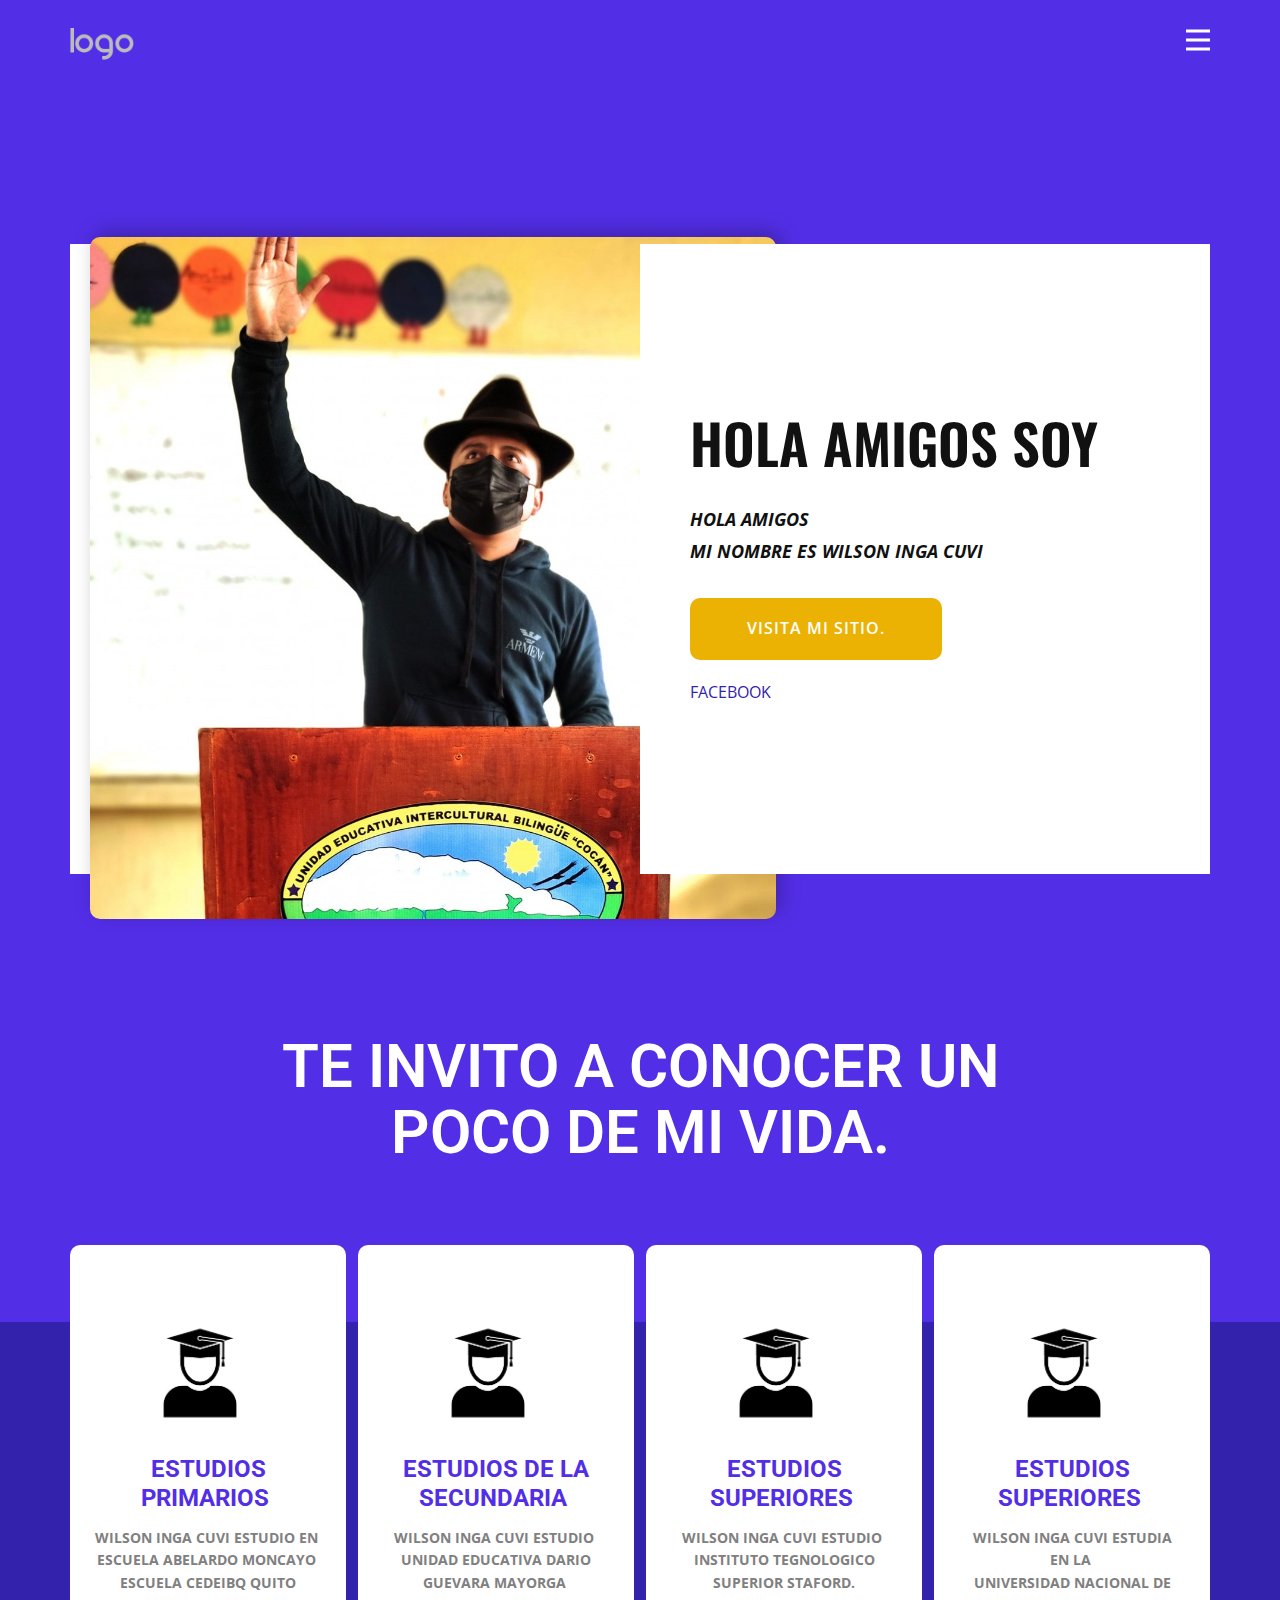
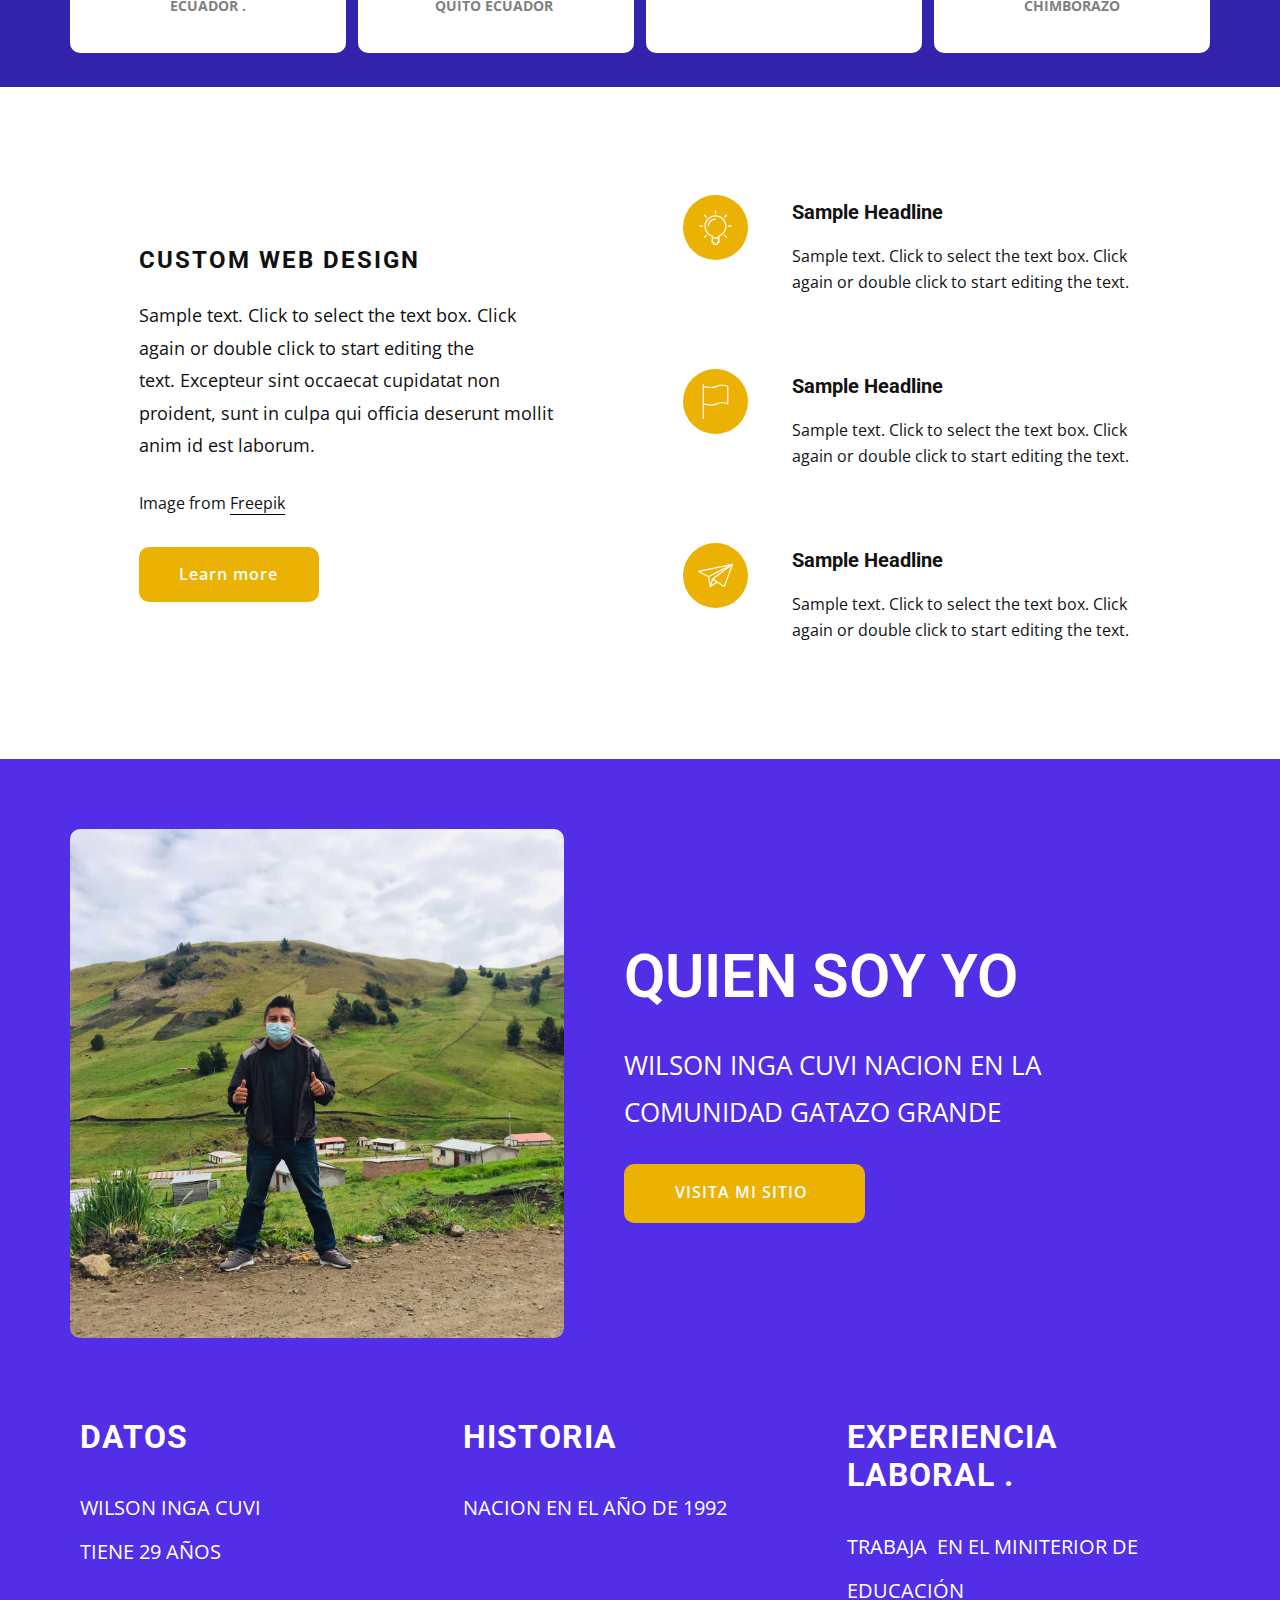
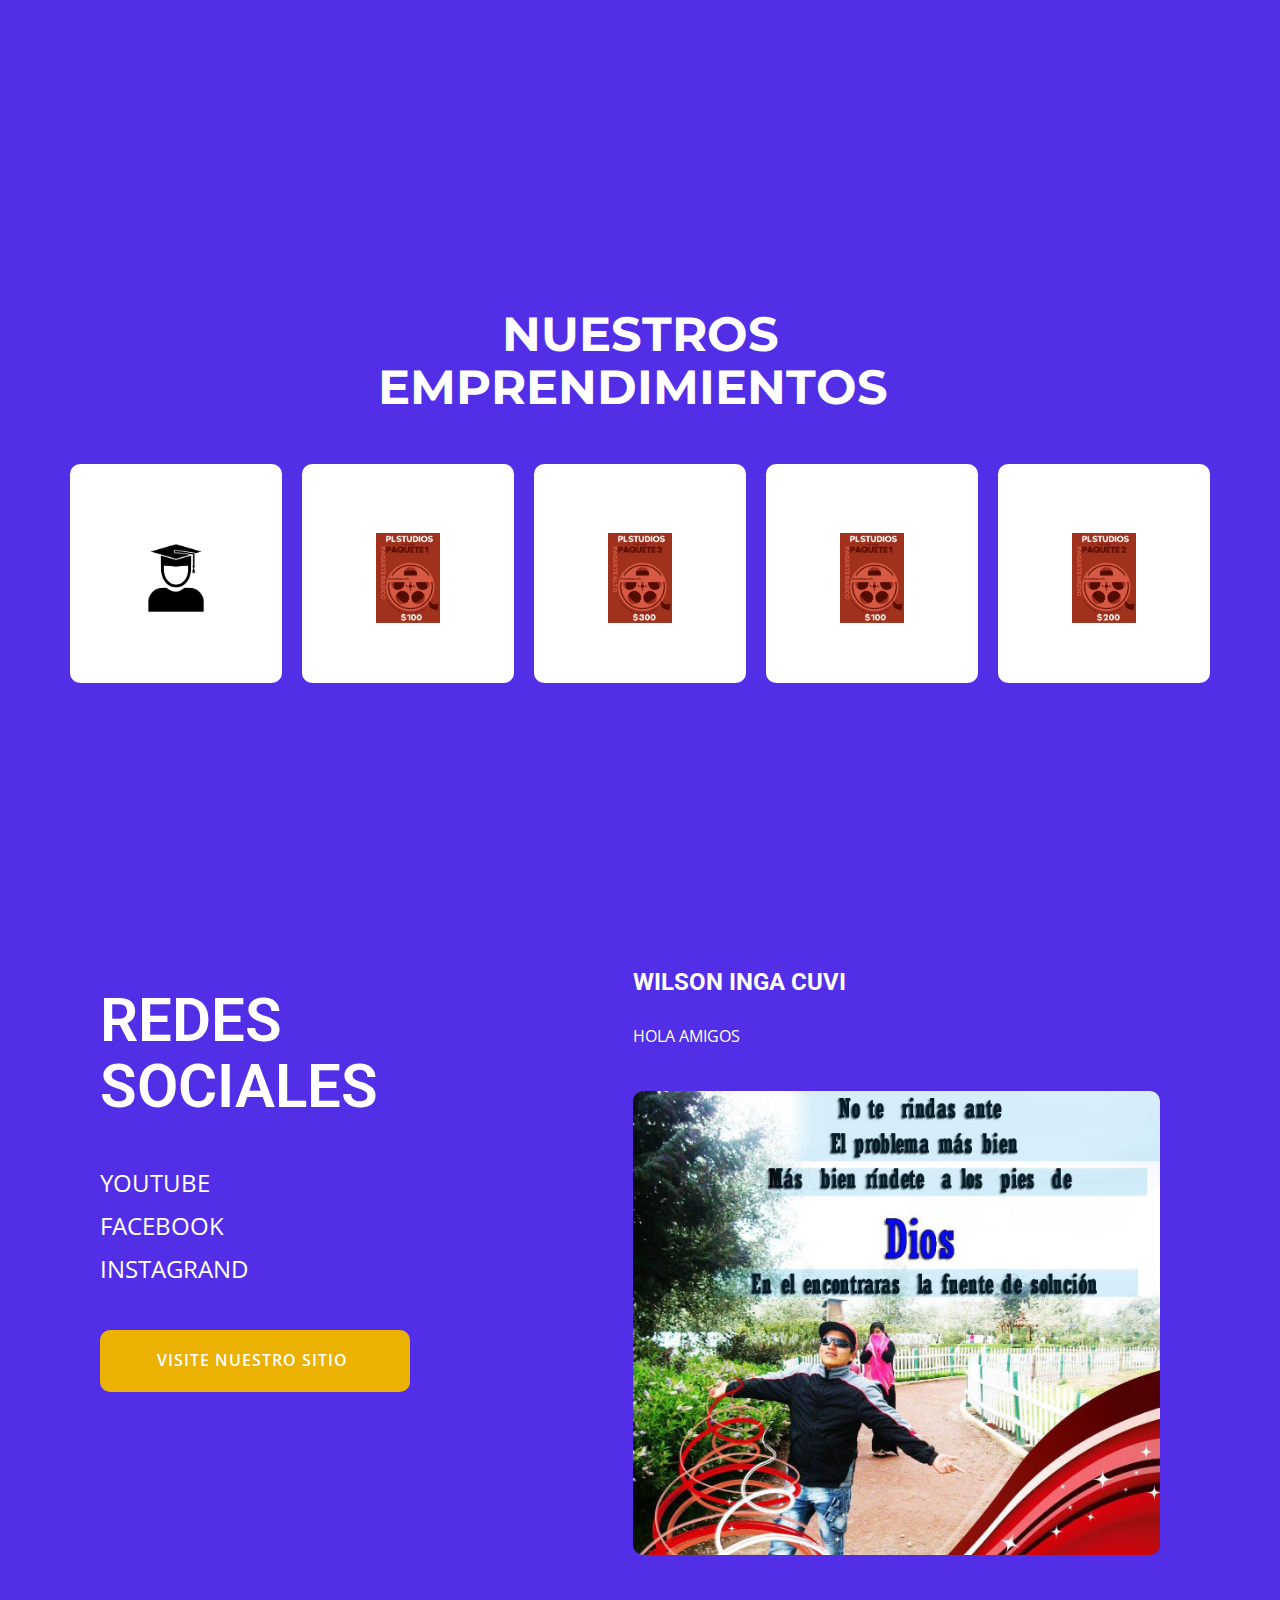
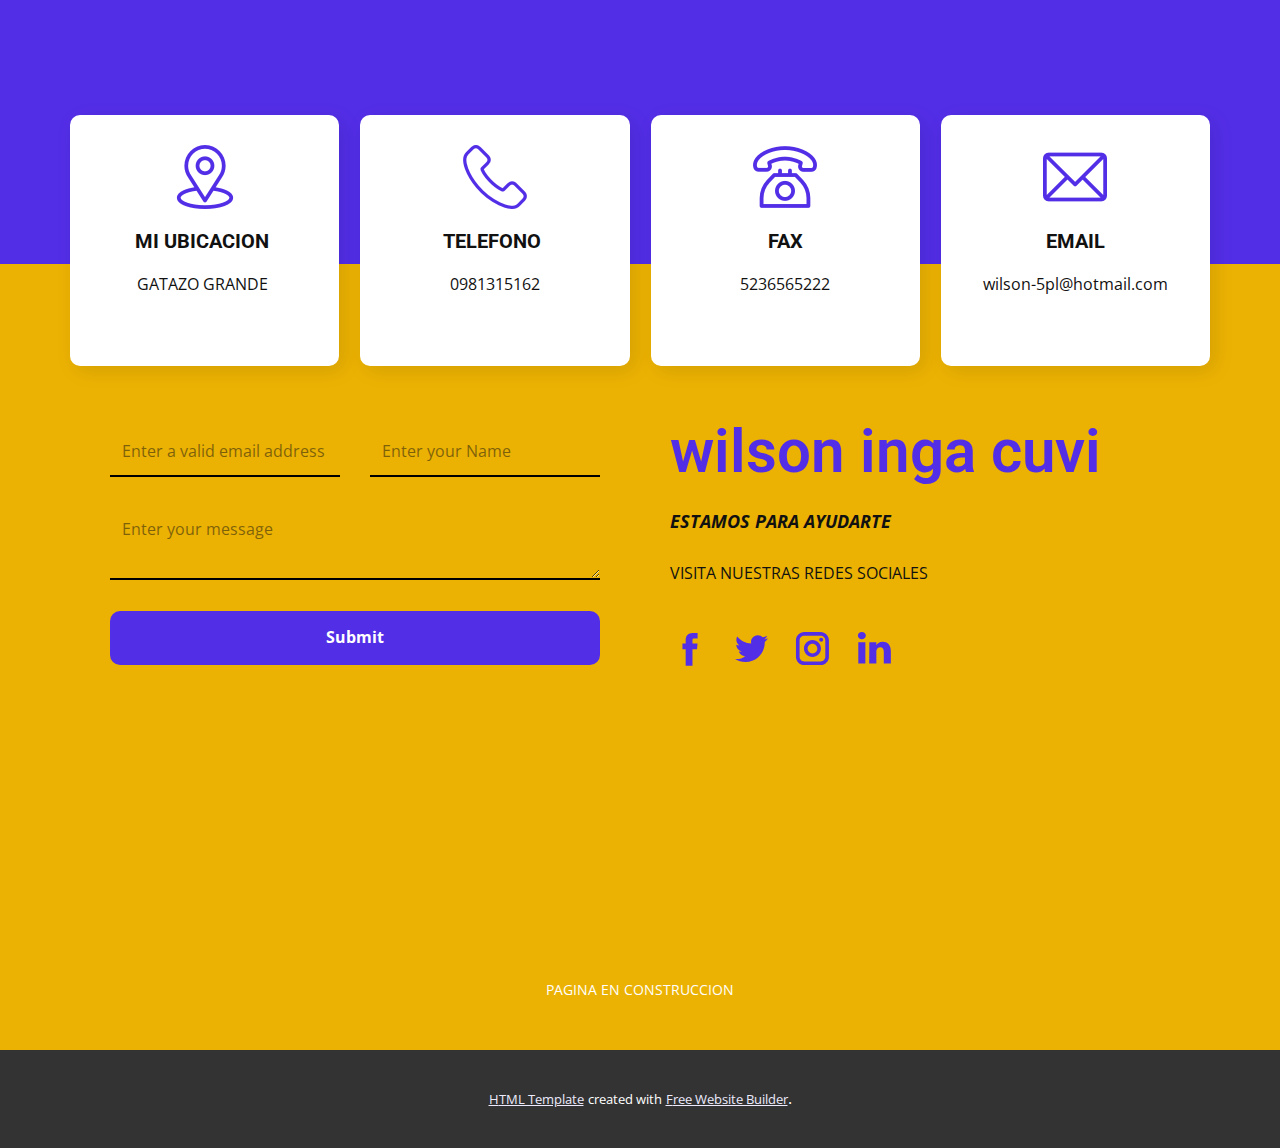
==== index.html @ 8f287f96 "Add files via upload" ====
<!DOCTYPE html>
<html style="font-size: 16px;" lang="es"><head>
    <meta name="viewport" content="width=device-width, initial-scale=1.0">
    <meta charset="utf-8">
    <meta name="keywords" content="​Turn your ideas to live web experiences, We maximize added value for our amazing clients, About Us, ​Our investors, Digital agenc​y, ​Join us, Get in touch">
    <meta name="description" content="">
    <title>WILSON INGA CUVI </title>
    <link rel="stylesheet" href="nicepage.css" media="screen">
<link rel="stylesheet" href="WILSON-INGA-CUVI-.css" media="screen">
    <script class="u-script" type="text/javascript" src="jquery.js" defer=""></script>
    <script class="u-script" type="text/javascript" src="nicepage.js" defer=""></script>
    <meta name="generator" content="Nicepage 4.21.5, nicepage.com">
    <link id="u-theme-google-font" rel="stylesheet" href="https://fonts.googleapis.com/css?family=Roboto:100,100i,300,300i,400,400i,500,500i,700,700i,900,900i|Open+Sans:300,300i,400,400i,500,500i,600,600i,700,700i,800,800i">
    <link id="u-page-google-font" rel="stylesheet" href="https://fonts.googleapis.com/css?family=Oswald:200,300,400,500,600,700|Montserrat:100,100i,200,200i,300,300i,400,400i,500,500i,600,600i,700,700i,800,800i,900,900i">
    
    
    
    
    
    
    
    
    <script type="application/ld+json">{
		"@context": "http://schema.org",
		"@type": "Organization",
		"name": "hoja de vida ",
		"logo": "images/default-logo.png"
}</script>
    <meta name="theme-color" content="#3323ac">
    <meta property="og:title" content="WILSON INGA CUVI">
    <meta property="og:type" content="website">
  </head>
  <body data-home-page="WILSON-INGA-CUVI-.html" data-home-page-title="WILSON INGA CUVI " class="u-body u-xl-mode" data-lang="es"><header class="u-clearfix u-header u-palette-4-base u-header" id="sec-05b8"><div class="u-clearfix u-sheet u-sheet-1">
        <a href="https://nicepage.com" class="u-image u-logo u-image-1">
          <img src="images/default-logo.png" class="u-logo-image u-logo-image-1">
        </a>
        <nav class="u-menu u-menu-hamburger u-offcanvas u-menu-1" data-responsive-from="XL">
          <div class="menu-collapse" style="font-size: 1rem; letter-spacing: 0px; font-weight: 700; text-transform: uppercase;">
            <a class="u-button-style u-custom-border u-custom-border-color u-custom-borders u-custom-left-right-menu-spacing u-custom-padding-bottom u-custom-text-active-color u-custom-text-color u-custom-text-hover-color u-custom-top-bottom-menu-spacing u-nav-link u-text-active-palette-1-base u-text-hover-palette-2-base" href="#" data-lang-en="{&quot;content&quot;:&quot;<svg class=\&quot;u-svg-link\&quot; viewBox=\&quot;0 0 24 24\&quot;><use xmlns:xlink=\&quot;http://www.w3.org/1999/xlink\&quot; xlink:href=\&quot;#menu-hamburger\&quot;></use></svg><svg class=\&quot;u-svg-content\&quot; version=\&quot;1.1\&quot; id=\&quot;menu-hamburger\&quot; viewBox=\&quot;0 0 16 16\&quot; x=\&quot;0px\&quot; y=\&quot;0px\&quot; xmlns:xlink=\&quot;http://www.w3.org/1999/xlink\&quot; xmlns=\&quot;http://www.w3.org/2000/svg\&quot;>    <g>        <rect y=\&quot;1\&quot; width=\&quot;16\&quot; height=\&quot;2\&quot;></rect>        <rect y=\&quot;7\&quot; width=\&quot;16\&quot; height=\&quot;2\&quot;></rect>        <rect y=\&quot;13\&quot; width=\&quot;16\&quot; height=\&quot;2\&quot;></rect>    </g></svg>&quot;,&quot;href&quot;:&quot;#&quot;}">
              <svg class="u-svg-link" viewBox="0 0 24 24"><use xmlns:xlink="http://www.w3.org/1999/xlink" xlink:href="#menu-hamburger"></use></svg>
              <svg class="u-svg-content" version="1.1" id="menu-hamburger" viewBox="0 0 16 16" x="0px" y="0px" xmlns:xlink="http://www.w3.org/1999/xlink" xmlns="http://www.w3.org/2000/svg"><g><rect y="1" width="16" height="2"></rect><rect y="7" width="16" height="2"></rect><rect y="13" width="16" height="2"></rect>
</g></svg>
            </a>
          </div>
          <div class="u-nav-container">
            <ul class="u-nav u-spacing-20 u-unstyled u-nav-1"><li class="u-nav-item"><a class="u-border-no-bottom u-border-no-left u-border-no-right u-border-no-top u-button-style u-nav-link u-text-active-palette-3-base u-text-hover-palette-3-base" href="WILSON-INGA-CUVI-.html" style="padding: 10px;" data-lang-en="{&quot;content&quot;:&quot;Casa&quot;,&quot;href&quot;:&quot;Casa.html&quot;}">WILSON INGA CUVI </a>
</li><li class="u-nav-item"><a class="u-border-no-bottom u-border-no-left u-border-no-right u-border-no-top u-button-style u-nav-link u-text-active-palette-3-base u-text-hover-palette-3-base" href="Acerca-de.html" style="padding: 10px;" data-lang-en="{&quot;content&quot;:&quot;Acerca de&quot;,&quot;href&quot;:&quot;Acerca-de.html&quot;}">Acerca de</a>
</li><li class="u-nav-item"><a class="u-border-no-bottom u-border-no-left u-border-no-right u-border-no-top u-button-style u-nav-link u-text-active-palette-3-base u-text-hover-palette-3-base" href="Contacto.html" style="padding: 10px;" data-lang-en="{&quot;content&quot;:&quot;Contacto&quot;,&quot;href&quot;:&quot;Contacto.html&quot;}">Contacto</a>
</li></ul>
          </div>
          <div class="u-nav-container-collapse">
            <div class="u-black u-container-style u-inner-container-layout u-opacity u-opacity-95 u-sidenav">
              <div class="u-inner-container-layout u-sidenav-overflow">
                <div class="u-menu-close"></div>
                <ul class="u-align-center u-nav u-popupmenu-items u-unstyled u-nav-2"><li class="u-nav-item"><a class="u-button-style u-nav-link" href="WILSON-INGA-CUVI-.html" data-lang-en="{&quot;content&quot;:&quot;Casa&quot;,&quot;href&quot;:&quot;Casa.html&quot;}">WILSON INGA CUVI </a>
</li><li class="u-nav-item"><a class="u-button-style u-nav-link" href="Acerca-de.html" data-lang-en="{&quot;content&quot;:&quot;Acerca de&quot;,&quot;href&quot;:&quot;Acerca-de.html&quot;}">Acerca de</a>
</li><li class="u-nav-item"><a class="u-button-style u-nav-link" href="Contacto.html" data-lang-en="{&quot;content&quot;:&quot;Contacto&quot;,&quot;href&quot;:&quot;Contacto.html&quot;}">Contacto</a>
</li></ul>
              </div>
            </div>
            <div class="u-black u-menu-overlay u-opacity u-opacity-70"></div>
          </div>
        </nav>
      </div></header>
    <section class="u-align-center u-clearfix u-palette-4-base u-section-1" id="carousel_737a">
      <div class="u-clearfix u-sheet u-sheet-1">
        <div class="u-clearfix u-expanded-width-md u-expanded-width-sm u-expanded-width-xs u-gutter-0 u-layout-wrap u-layout-wrap-1">
          <div class="u-layout" style="">
            <div class="u-layout-row" style="">
              <div class="u-align-center-lg u-align-center-xl u-container-style u-layout-cell u-left-cell u-shape-rectangle u-size-30 u-size-xs-60 u-white u-layout-cell-1" src="">
                <div class="u-container-layout u-container-layout-1" src="">
                  <img src="images/299954114_5512803032116062_776349370619038424_n.jpg" alt="" class="u-image u-image-round u-radius-10 u-image-1" data-image-width="1153" data-image-height="1147">
                </div>
              </div>
              <div class="u-align-left u-container-align-left u-container-style u-layout-cell u-right-cell u-shape-rectangle u-size-30 u-size-xs-60 u-white u-layout-cell-2">
                <div class="u-container-layout u-valign-middle u-container-layout-2">
                  <h1 class="u-align-left u-text u-text-1" data-lang-en="​Turn your ideas to live web experiences">HOLA AMIGOS SOY</h1>
                  <p class="u-align-left u-text u-text-2" data-lang-en="Duis aute irure dolor in reprehenderit in voluptate velit esse cillum dolore eu fugiat nulla pariatur. Excepteur sint occaecat cupidatat non proident">HOLA AMIGOS&nbsp;<br>MI NOMBRE ES&nbsp;WILSON INGA CUVI&nbsp;
                  </p>
                  <a href="https://nicepage.com/landing-page" class="u-active-palette-4-base u-align-left u-btn u-btn-round u-button-style u-hover-feature u-hover-palette-4-base u-palette-3-base u-radius-10 u-text-active-white u-text-hover-white u-btn-1" data-animation-name="" data-animation-duration="0" data-animation-delay="0" data-animation-direction="" data-lang-en="{&quot;content&quot;:&quot;learn more&quot;,&quot;href&quot;:&quot;https://nicepage.com/landing-page&quot;}">VISITA MI SITIO.</a>
                  <p class="u-align-left u-text u-text-3" data-lang-en="Images from <a href=&quot;https://www.freepik.com/photos/woman&quot; class=&quot;u-active-none u-border-2 u-border-active-palette-4-base u-border-hover-palette-4-base u-border-no-left u-border-no-right u-border-no-top u-border-palette-3-light-1 u-btn u-button-link u-button-style u-hover-none u-none u-text-body-color u-btn-2&quot; target=&quot;_blank&quot; style=&quot;border-style: solid; padding-top: 0; padding-bottom: 0; padding-left: 0; padding-right: 0&quot;>Freepik</a>">
                    <a class="u-active-none u-border-none u-btn u-button-link u-button-style u-hover-none u-none u-text-palette-1-base u-btn-2" href="https://es-es.facebook.com/wilsoningacuvi?fref=nf">FACEBOOK</a>
                  </p>
                </div>
              </div>
            </div>
          </div>
        </div>
      </div>
    </section>
    <section class="u-align-center u-clearfix u-palette-1-base u-section-2" id="carousel_496d">
      <div class="u-align-center u-container-align-center-lg u-container-style u-expanded-width-lg u-expanded-width-md u-expanded-width-xl u-group u-palette-4-base u-shape-rectangle u-group-1">
        <div class="u-container-layout u-valign-top-lg u-valign-top-xl u-container-layout-1">
          <h2 class="u-text u-text-1" data-lang-en="We maximize added value for our amazing clients">TE INVITO A CONOCER UN POCO DE MI VIDA.</h2>
        </div>
      </div>
      <div class="u-list u-list-1">
        <div class="u-repeater u-repeater-1">
          <div class="u-container-style u-list-item u-radius-10 u-repeater-item u-shape-round u-white u-list-item-1">
            <div class="u-container-layout u-similar-container u-container-layout-2">
              <img class="u-image u-image-contain u-image-default u-preserve-proportions u-image-1" src="images/vector-student-glyph-black-icon.jpg" alt="" data-image-width="490" data-image-height="490">
              <h3 class="u-align-center u-text u-text-palette-4-base u-text-2" data-lang-en="Strategy">ESTUDIOS PRIMARIOS&nbsp;</h3>
              <p class="u-align-center u-text u-text-grey-50 u-text-3" data-lang-en="Lorem ipsum dolor sit amet, consectetur adipiscing elit nullam nunc justo sagittis suscipit ultrices.">WILSON INGA CUVI ESTUDIO EN&nbsp;<br>ESCUELA ABELARDO MONCAYO&nbsp;<br>ESCUELA CEDEIBQ QUITO ECUADOR .
              </p>
            </div>
          </div>
          <div class="u-container-style u-list-item u-radius-10 u-repeater-item u-shape-round u-white u-list-item-2">
            <div class="u-container-layout u-similar-container u-container-layout-3">
              <img class="u-image u-image-contain u-image-default u-preserve-proportions u-image-2" src="images/vector-student-glyph-black-icon.jpg" alt="" data-image-width="490" data-image-height="490">
              <h3 class="u-align-center u-text u-text-palette-4-base u-text-4" data-lang-en="Mission">ESTUDIOS DE LA SECUNDARIA&nbsp;</h3>
              <p class="u-align-center u-text u-text-grey-50 u-text-5" data-lang-en="Lorem ipsum dolor sit amet, consectetur adipiscing elit nullam nunc justo sagittis suscipit ultrices.">WILSON INGA CUVI ESTUDIO&nbsp;<br>UNIDAD EDUCATIVA DARIO GUEVARA MAYORGA&nbsp;<br>QUITO ECUADOR&nbsp;
              </p>
            </div>
          </div>
          <div class="u-container-style u-list-item u-radius-10 u-repeater-item u-shape-round u-white u-list-item-3">
            <div class="u-container-layout u-similar-container u-container-layout-4">
              <img class="u-image u-image-contain u-image-default u-preserve-proportions u-image-3" src="images/vector-student-glyph-black-icon.jpg" alt="" data-image-width="490" data-image-height="490">
              <h3 class="u-align-center u-text u-text-palette-4-base u-text-6" data-lang-en="Development">ESTUDIOS SUPERIORES&nbsp;</h3>
              <p class="u-align-center u-text u-text-grey-50 u-text-7" data-lang-en="Lorem ipsum dolor sit amet, consectetur adipiscing elit nullam nunc justo sagittis suscipit ultrices.">WILSON INGA CUVI ESTUDIO&nbsp;<br>INSTITUTO TEGNOLOGICO SUPERIOR STAFORD.
              </p>
            </div>
          </div>
          <div class="u-container-style u-list-item u-radius-10 u-repeater-item u-shape-round u-white u-list-item-4">
            <div class="u-container-layout u-similar-container u-container-layout-5">
              <img class="u-image u-image-contain u-image-default u-preserve-proportions u-image-4" src="images/vector-student-glyph-black-icon.jpg" alt="" data-image-width="490" data-image-height="490">
              <h3 class="u-align-center u-text u-text-palette-4-base u-text-8" data-lang-en="Team">ESTUDIOS SUPERIORES&nbsp;</h3>
              <p class="u-align-center u-text u-text-grey-50 u-text-9" data-lang-en="Lorem ipsum dolor sit amet, consectetur adipiscing elit nullam nunc justo sagittis suscipit ultrices.">WILSON INGA CUVI ESTUDIA<br>EN LA&nbsp;<br>UNIVERSIDAD NACIONAL DE CHIMBORAZO
              </p>
            </div>
          </div>
        </div>
      </div>
    </section>
    <section class="u-align-center u-clearfix u-container-align-center u-section-3" id="sec-6b07">
      <div class="u-clearfix u-sheet u-valign-middle-sm u-valign-middle-xs u-sheet-1">
        <div class="u-clearfix u-gutter-24 u-layout-wrap u-layout-wrap-1">
          <div class="u-layout">
            <div class="u-layout-row">
              <div class="u-container-align-left u-container-style u-layout-cell u-size-29 u-layout-cell-1">
                <div class="u-container-layout u-valign-middle u-container-layout-1">
                  <h3 class="u-align-left u-text u-text-1" data-lang-en="​Custom Web Design"> Custom Web Design</h3>
                  <p class="u-align-left u-text u-text-2" data-lang-en="Sample text. Click to select the text box. Click again or double click to start editing the text.&amp;nbsp;Excepteur sint occaecat cupidatat non proident, sunt in culpa qui officia deserunt mollit anim id est laborum.">Sample text. Click to select the text box. Click again or double click to start editing the text.&nbsp;Excepteur sint occaecat cupidatat non proident, sunt in culpa qui officia deserunt mollit anim id est laborum.</p>
                  <p class="u-align-left u-text u-text-3" data-lang-en="Image from <a href=&quot;https://freepik.com/photos/backround&quot; class=&quot;u-active-none u-border-1 u-border-active-palette-2-base u-border-black u-border-hover-palette-2-base u-border-no-left u-border-no-right u-border-no-top u-bottom-left-radius-0 u-bottom-right-radius-0 u-btn u-button-link u-button-style u-hover-none u-none u-radius-0 u-text-body-color u-top-left-radius-0 u-top-right-radius-0 u-btn-1&quot; target=&quot;_blank&quot; style=&quot;padding-top: 0; padding-bottom: 0; padding-left: 0; padding-right: 0&quot;>Freepik</a>">Image from <a href="https://freepik.com/photos/backround" class="u-active-none u-border-1 u-border-active-palette-2-base u-border-black u-border-hover-palette-2-base u-border-no-left u-border-no-right u-border-no-top u-bottom-left-radius-0 u-bottom-right-radius-0 u-btn u-button-link u-button-style u-hover-none u-none u-radius-0 u-text-body-color u-top-left-radius-0 u-top-right-radius-0 u-btn-1" target="_blank" data-lang-en="{&quot;content&quot;:&quot;Freepik&quot;,&quot;href&quot;:&quot;https://freepik.com/photos/backround&quot;}">Freepik</a>
                  </p>
                  <a href="https://nicepage.com/landing-page" class="u-active-palette-4-base u-align-left u-btn u-btn-round u-button-style u-hover-feature u-hover-palette-4-base u-palette-3-base u-radius-10 u-text-active-white u-text-hover-white u-btn-2" data-animation-name="" data-animation-duration="0" data-animation-delay="0" data-animation-direction="" data-lang-en="{&quot;content&quot;:&quot;Learn more&quot;,&quot;href&quot;:&quot;https://nicepage.com/landing-page&quot;}">Learn more</a>
                </div>
              </div>
              <div class="u-container-style u-layout-cell u-size-31 u-layout-cell-2">
                <div class="u-container-layout u-container-layout-2">
                  <div class="u-list u-list-1">
                    <div class="u-repeater u-repeater-1">
                      <div class="u-container-style u-list-item u-repeater-item">
                        <div class="u-container-layout u-similar-container u-container-layout-3"><span class="u-icon u-icon-circle u-palette-3-base u-text-white u-icon-1"><svg class="u-svg-link" preserveAspectRatio="xMidYMin slice" viewBox="0 0 54 54" style=""><use xmlns:xlink="http://www.w3.org/1999/xlink" xlink:href="#svg-3358"></use></svg><svg class="u-svg-content" viewBox="0 0 54 54" x="0px" y="0px" id="svg-3358" style="enable-background:new 0 0 54 54;"><g><path d="M27,8c-9.374,0-17,7.626-17,17c0,7.112,4.391,13.412,11,15.9V50c0,0.553,0.447,1,1,1h1v2c0,0.553,0.447,1,1,1h6
		c0.553,0,1-0.447,1-1v-2h1c0.553,0,1-0.447,1-1v-9.1c6.609-2.488,11-8.788,11-15.9C44,15.626,36.374,8,27,8z M30,49
		c-0.553,0-1,0.447-1,1v2h-4v-2c0-0.553-0.447-1-1-1h-1v-5h8v5H30z M31.688,39.242C31.277,39.377,31,39.761,31,40.192V42h-8v-1.808
		c0-0.432-0.277-0.815-0.688-0.95C16.145,37.214,12,31.49,12,25c0-8.271,6.729-15,15-15s15,6.729,15,15
		C42,31.49,37.855,37.214,31.688,39.242z"></path><path d="M27,6c0.553,0,1-0.447,1-1V1c0-0.553-0.447-1-1-1s-1,0.447-1,1v4C26,5.553,26.447,6,27,6z"></path><path d="M51,24h-4c-0.553,0-1,0.447-1,1s0.447,1,1,1h4c0.553,0,1-0.447,1-1S51.553,24,51,24z"></path><path d="M7,24H3c-0.553,0-1,0.447-1,1s0.447,1,1,1h4c0.553,0,1-0.447,1-1S7.553,24,7,24z"></path><path d="M43.264,7.322l-2.828,2.828c-0.391,0.391-0.391,1.023,0,1.414c0.195,0.195,0.451,0.293,0.707,0.293
		s0.512-0.098,0.707-0.293l2.828-2.828c0.391-0.391,0.391-1.023,0-1.414S43.654,6.932,43.264,7.322z"></path><path d="M12.15,38.436l-2.828,2.828c-0.391,0.391-0.391,1.023,0,1.414c0.195,0.195,0.451,0.293,0.707,0.293
		s0.512-0.098,0.707-0.293l2.828-2.828c0.391-0.391,0.391-1.023,0-1.414S12.541,38.045,12.15,38.436z"></path><path d="M41.85,38.436c-0.391-0.391-1.023-0.391-1.414,0s-0.391,1.023,0,1.414l2.828,2.828c0.195,0.195,0.451,0.293,0.707,0.293
		s0.512-0.098,0.707-0.293c0.391-0.391,0.391-1.023,0-1.414L41.85,38.436z"></path><path d="M12.15,11.564c0.195,0.195,0.451,0.293,0.707,0.293s0.512-0.098,0.707-0.293c0.391-0.391,0.391-1.023,0-1.414l-2.828-2.828
		c-0.391-0.391-1.023-0.391-1.414,0s-0.391,1.023,0,1.414L12.15,11.564z"></path><path d="M27,13c-6.617,0-12,5.383-12,12c0,0.553,0.447,1,1,1s1-0.447,1-1c0-5.514,4.486-10,10-10c0.553,0,1-0.447,1-1
		S27.553,13,27,13z"></path>
</g></svg>
            
            
          </span>
                          <div class="u-container-align-left u-container-style u-group u-group-1">
                            <div class="u-container-layout u-valign-top u-container-layout-4">
                              <h5 class="u-align-left u-text u-text-4" data-lang-en="Sample Headline">Sample Headline</h5>
                              <p class="u-align-left u-text u-text-5" data-lang-en="Sample text. Click to select the text box. Click again or double click to start editing the text.">Sample text. Click to select the text box. Click again or double click to start editing the text.</p>
                            </div>
                          </div>
                        </div>
                      </div>
                      <div class="u-container-style u-list-item u-repeater-item">
                        <div class="u-container-layout u-similar-container u-container-layout-5"><span class="u-icon u-icon-circle u-palette-3-base u-text-white u-icon-2"><svg class="u-svg-link" preserveAspectRatio="xMidYMin slice" viewBox="0 0 60 60" style=""><use xmlns:xlink="http://www.w3.org/1999/xlink" xlink:href="#svg-b142"></use></svg><svg class="u-svg-content" viewBox="0 0 60 60" x="0px" y="0px" id="svg-b142" style="enable-background:new 0 0 60 60;"><path d="M51.371,3.146c-0.459-0.185-11.359-4.452-19.84,0.045C24.811,6.758,13.015,4.082,10,3.308V1c0-0.553-0.447-1-1-1  S8,0.447,8,1v3c0,0.014,0.007,0.026,0.008,0.04C8.008,4.052,8,4.062,8,4.074V33v1.074V59c0,0.553,0.447,1,1,1s1-0.447,1-1V35.375  c2.273,0.567,7.227,1.632,12.368,1.632c3.557,0,7.2-0.511,10.101-2.049c7.652-4.061,18.056,0.004,18.16,0.045  c0.309,0.124,0.657,0.086,0.932-0.102C51.835,34.716,52,34.406,52,34.074v-30C52,3.665,51.751,3.298,51.371,3.146z M50,32.665  c-3.26-1.038-11.646-3.096-18.469,0.525C24.812,36.756,13.02,34.082,10,33.308V33V5.375c3.853,0.961,15.381,3.343,22.469-0.417  C39.035,1.475,47.627,3.973,50,4.777V32.665z"></path></svg>
            
            
          </span>
                          <div class="u-container-align-left u-container-style u-group u-video-cover u-group-2">
                            <div class="u-container-layout u-valign-top u-container-layout-6">
                              <h5 class="u-align-left u-text u-text-default u-text-6" data-lang-en="Sample Headline">Sample Headline</h5>
                              <p class="u-align-left u-text u-text-default u-text-7" data-lang-en="Sample text. Click to select the text box. Click again or double click to start editing the text.">Sample text. Click to select the text box. Click again or double click to start editing the text.</p>
                            </div>
                          </div>
                        </div>
                      </div>
                      <div class="u-container-style u-list-item u-repeater-item">
                        <div class="u-container-layout u-similar-container u-container-layout-7"><span class="u-icon u-icon-circle u-palette-3-base u-text-white u-icon-3"><svg class="u-svg-link" preserveAspectRatio="xMidYMin slice" viewBox="0 0 60.062 60.062" style=""><use xmlns:xlink="http://www.w3.org/1999/xlink" xlink:href="#svg-b90b"></use></svg><svg class="u-svg-content" viewBox="0 0 60.062 60.062" x="0px" y="0px" id="svg-b90b" style="enable-background:new 0 0 60.062 60.062;"><path d="M60.046,11.196c0.004-0.024,0.011-0.048,0.013-0.072c0.007-0.074-0.001-0.149-0.01-0.224  c-0.002-0.019,0.001-0.037-0.002-0.056c-0.018-0.099-0.051-0.196-0.1-0.289c-0.008-0.016-0.019-0.031-0.028-0.047  c-0.002-0.002-0.002-0.005-0.003-0.008c-0.001-0.002-0.004-0.003-0.005-0.006c-0.007-0.011-0.013-0.023-0.02-0.033  c-0.062-0.091-0.137-0.166-0.221-0.23c-0.019-0.014-0.041-0.022-0.061-0.035c-0.074-0.049-0.152-0.089-0.236-0.116  c-0.037-0.012-0.074-0.018-0.112-0.025c-0.073-0.015-0.146-0.022-0.222-0.02c-0.04,0.001-0.078,0.003-0.118,0.009  c-0.026,0.004-0.051,0-0.077,0.006L0.798,22.046c-0.413,0.086-0.729,0.421-0.788,0.839s0.15,0.828,0.523,1.025l16.632,8.773  l2.917,16.187c-0.002,0.012,0.001,0.025,0,0.037c-0.01,0.08-0.011,0.158-0.001,0.237c0.005,0.04,0.01,0.078,0.02,0.117  c0.023,0.095,0.06,0.184,0.11,0.268c0.01,0.016,0.01,0.035,0.021,0.051c0.003,0.005,0.008,0.009,0.012,0.013  c0.013,0.019,0.031,0.034,0.046,0.053c0.047,0.058,0.096,0.111,0.152,0.156c0.009,0.007,0.015,0.018,0.025,0.025  c0.015,0.011,0.032,0.014,0.047,0.024c0.061,0.04,0.124,0.073,0.191,0.099c0.027,0.01,0.052,0.022,0.08,0.03  c0.09,0.026,0.183,0.044,0.277,0.044c0.001,0,0.002,0,0.003,0h0c0,0,0,0,0,0c0.004,0,0.008-0.002,0.012-0.002  c0.017,0.001,0.034,0.002,0.051,0.002c0.277,0,0.527-0.124,0.712-0.315l11.079-7.386l11.6,7.54c0.164,0.106,0.354,0.161,0.545,0.161  c0.105,0,0.212-0.017,0.315-0.051c0.288-0.096,0.518-0.318,0.623-0.604l13.996-37.989c0.013-0.034,0.024-0.069,0.033-0.105  c0.004-0.015,0.005-0.03,0.008-0.044C60.042,11.22,60.044,11.208,60.046,11.196z M48.464,17.579L24.471,35.22  c-0.039,0.029-0.07,0.065-0.104,0.099c-0.013,0.012-0.026,0.022-0.037,0.035c-0.021,0.023-0.04,0.046-0.059,0.071  c-0.018,0.024-0.032,0.049-0.048,0.074c-0.037,0.06-0.068,0.122-0.092,0.188c-0.005,0.013-0.013,0.023-0.017,0.036  c-0.001,0.004-0.005,0.006-0.006,0.01l-2.75,8.937l-2.179-12.091L48.464,17.579z M22.908,46.594l2.726-9.004l4.244,2.759  l1.214,0.789l-4.124,2.749L22.908,46.594z M52.044,13.498L18.071,30.899l-14.14-7.458L52.044,13.498z M44.559,47.504L29.154,37.492  l-2.333-1.517l30.154-22.172L44.559,47.504z"></path></svg>
            
            
          </span>
                          <div class="u-container-align-left u-container-style u-group u-video-cover u-group-3">
                            <div class="u-container-layout u-valign-top u-container-layout-8">
                              <h5 class="u-align-left u-text u-text-default u-text-8" data-lang-en="Sample Headline">Sample Headline</h5>
                              <p class="u-align-left u-text u-text-default u-text-9" data-lang-en="Sample text. Click to select the text box. Click again or double click to start editing the text.">Sample text. Click to select the text box. Click again or double click to start editing the text.</p>
                            </div>
                          </div>
                        </div>
                      </div>
                    </div>
                  </div>
                </div>
              </div>
            </div>
          </div>
        </div>
      </div>
    </section>
    <section class="u-align-left u-clearfix u-palette-4-base u-section-4" id="carousel_2a80">
      <div class="u-clearfix u-sheet u-valign-middle u-sheet-1">
        <div class="u-clearfix u-expanded-width u-layout-wrap u-layout-wrap-1">
          <div class="u-layout">
            <div class="u-layout-row">
              <div class="u-align-center u-container-style u-image u-image-round u-layout-cell u-radius-10 u-size-26-xl u-size-29-lg u-size-29-md u-size-29-sm u-size-29-xs u-image-1" data-image-width="2048" data-image-height="1536">
                <div class="u-container-layout u-valign-middle-sm u-valign-middle-xs u-container-layout-1"></div>
              </div>
              <div class="u-align-left u-container-style u-layout-cell u-size-31-lg u-size-31-md u-size-31-sm u-size-31-xs u-size-34-xl u-layout-cell-2">
                <div class="u-container-layout u-valign-middle u-container-layout-2">
                  <h2 class="u-text u-text-1" data-lang-en="About Us">QUIEN SOY YO&nbsp;</h2>
                  <p class="u-text u-text-body-alt-color u-text-2" data-lang-en="​We create ideas and solutions in the field of advertising, websites and e-commerce, design and online marketing. "> WILSON INGA CUVI NACION EN LA COMUNIDAD GATAZO GRANDE&nbsp;</p>
                  <a href="https://nicepage.cloud" class="u-active-white u-align-left u-border-none u-btn u-btn-round u-button-style u-hover-feature u-hover-white u-palette-3-base u-radius-10 u-text-active-palette-4-base u-text-hover-palette-4-base u-btn-1" data-animation-name="" data-animation-duration="0" data-animation-delay="0" data-animation-direction="" data-lang-en="{&quot;content&quot;:&quot;read more&quot;,&quot;href&quot;:&quot;https://nicepage.cloud&quot;}">VISITA MI SITIO&nbsp;</a>
                </div>
              </div>
            </div>
          </div>
        </div>
        <div class="u-expanded-width u-list u-list-1">
          <div class="u-repeater u-repeater-1">
            <div class="u-container-style u-list-item u-repeater-item">
              <div class="u-container-layout u-similar-container u-valign-top u-container-layout-3">
                <h3 class="u-text u-text-default u-text-3" data-lang-en="​Strategy."> DATOS&nbsp;</h3>
                <p class="u-text u-text-4" data-lang-en="​Analytics and Research
<br>Interactive Workshops
<br>Brand Strategy
<br>Content Strategy
<br>Digital Strategy
<br><a href=&quot;https://nicepage.me&quot; class=&quot;u-active-none u-border-1 u-border-active-white u-border-hover-white u-border-no-left u-border-no-right u-border-no-top u-border-palette-1-light-2 u-btn u-button-link u-button-style u-hover-none u-none u-text-active-white u-text-hover-white u-text-palette-1-light-2 u-block-5498-31&quot; target=&quot;_blank&quot; data-animation-name=&quot;&quot; data-animation-duration=&quot;0&quot; data-animation-delay=&quot;0&quot; data-animation-direction=&quot;&quot; style=&quot;border-style: solid; padding-top: 0; padding-bottom: 0; padding-left: 0; padding-right: 0&quot;>Conversion Rate Optimization</a>"> WILSON INGA CUVI&nbsp;<br>TIENE 29 AÑOS&nbsp;
                </p>
              </div>
            </div>
            <div class="u-container-style u-list-item u-repeater-item">
              <div class="u-container-layout u-similar-container u-valign-top u-container-layout-4">
                <h3 class="u-text u-text-default u-text-5" data-lang-en="​Design.">HISTORIA</h3>
                <p class="u-text u-text-6" data-lang-en="​Creative Direction
<br>Brand Guides
<br>Prototypes
<br><a href=&quot;https://nicepage.online&quot; class=&quot;u-active-none u-border-1 u-border-active-white u-border-hover-white u-border-no-left u-border-no-right u-border-no-top u-border-palette-1-light-2 u-btn u-button-link u-button-style u-hover-none u-none u-text-active-white u-text-hover-white u-text-palette-1-light-2 u-block-5498-36&quot; data-animation-name=&quot;&quot; data-animation-duration=&quot;0&quot; data-animation-delay=&quot;0&quot; data-animation-direction=&quot;&quot; style=&quot;border-style: solid; padding-top: 0; padding-bottom: 0; padding-left: 0; padding-right: 0&quot;>UI/UX &amp;amp; Web Design
</a><br>Visual Asset Creation
<br>Motion Design"> NACION EN EL AÑO DE 1992</p>
              </div>
            </div>
            <div class="u-container-style u-list-item u-repeater-item">
              <div class="u-container-layout u-similar-container u-valign-top u-container-layout-5">
                <h3 class="u-text u-text-default u-text-7" data-lang-en="​Development."> EXPERIENCIA LABORAL .</h3>
                <p class="u-text u-text-8" data-lang-en="​System Architecture Design
<br>Full-Stack Development
<br><a href=&quot;https://nicepage.studio&quot; class=&quot;u-active-none u-border-1 u-border-active-white u-border-hover-white u-border-no-left u-border-no-right u-border-no-top u-border-palette-1-light-2 u-btn u-button-link u-button-style u-hover-none u-none u-text-active-white u-text-hover-white u-text-palette-1-light-2 u-block-5498-41&quot; data-animation-name=&quot;&quot; data-animation-duration=&quot;0&quot; data-animation-delay=&quot;0&quot; data-animation-direction=&quot;&quot; style=&quot;border-style: solid; padding-top: 0; padding-bottom: 0; padding-left: 0; padding-right: 0&quot;>3rd Party Integrations
</a><br>Performance Optimization
<br>WordPress Development
<br>Shopify Development">TRABAJA&nbsp; EN EL MINITERIOR DE EDUCACIÓN</p>
              </div>
            </div>
          </div>
        </div>
      </div>
    </section>
    <section class="u-clearfix u-container-align-center u-palette-4-base u-section-5" id="sec-01cf">
      <div class="u-clearfix u-sheet u-sheet-1">
        <h2 class="u-align-center u-custom-font u-font-montserrat u-text u-text-1" data-lang-en="​Our investors">NUESTROS EMPRENDIMIENTOS&nbsp;</h2>
        <div class="u-expanded-width u-list u-list-1">
          <div class="u-repeater u-repeater-1">
            <div class="u-container-align-center-xs u-container-style u-hover-feature u-list-item u-radius-10 u-repeater-item u-shape-round u-white u-list-item-1">
              <div class="u-container-layout u-similar-container u-valign-middle u-container-layout-1">
                <img alt="" class="u-expanded-width u-image u-image-contain u-image-default u-image-1" data-image-width="490" data-image-height="490" src="images/vector-student-glyph-black-icon.jpg">
              </div>
            </div>
            <div class="u-container-align-center-xs u-container-style u-hover-feature u-list-item u-radius-10 u-repeater-item u-shape-round u-white u-list-item-2">
              <div class="u-container-layout u-similar-container u-valign-middle u-container-layout-2">
                <img alt="" class="u-expanded-width u-image u-image-contain u-image-default u-image-2" data-image-width="1240" data-image-height="1748" src="images/InvitacinparaFestivaldeCineconIlustracindePelculaenTonosRojo.jpg">
              </div>
            </div>
            <div class="u-container-align-center-xs u-container-style u-hover-feature u-list-item u-radius-10 u-repeater-item u-shape-round u-white u-list-item-3">
              <div class="u-container-layout u-similar-container u-valign-middle u-container-layout-3">
                <img alt="" class="u-expanded-width u-image u-image-contain u-image-default u-image-3" data-image-width="1240" data-image-height="1748" src="images/InvitacinparaFestivaldeCineconIlustracindePelculaenTonosRojo2.jpg">
              </div>
            </div>
            <div class="u-container-align-center-xs u-container-style u-hover-feature u-list-item u-radius-10 u-repeater-item u-shape-round u-white u-list-item-4">
              <div class="u-container-layout u-similar-container u-valign-middle u-container-layout-4">
                <img alt="" class="u-expanded-width u-image u-image-contain u-image-default u-image-4" data-image-width="1240" data-image-height="1748" src="images/InvitacinparaFestivaldeCineconIlustracindePelculaenTonosRojo.jpg">
              </div>
            </div>
            <div class="u-container-align-center-xs u-container-style u-hover-feature u-list-item u-radius-10 u-repeater-item u-shape-round u-white u-list-item-5">
              <div class="u-container-layout u-similar-container u-valign-middle u-container-layout-5">
                <img alt="" class="u-expanded-width u-image u-image-contain u-image-default u-image-5" data-image-width="1240" data-image-height="1748" src="images/InvitacinparaFestivaldeCineconIlustracindePelculaenTonosRojo1.jpg">
              </div>
            </div>
          </div>
        </div>
      </div>
      
      
      
      
      
      
      
      
      
      
    </section>
    <section class="u-clearfix u-palette-4-base u-section-6" id="carousel_9379">
      <div class="u-clearfix u-sheet u-valign-middle u-sheet-1">
        <div class="u-clearfix u-expanded-width u-gutter-0 u-layout-wrap u-layout-wrap-1">
          <div class="u-layout">
            <div class="u-layout-row">
              <div class="u-container-align-left u-container-style u-layout-cell u-palette-4-base u-radius-10 u-right-cell u-shape-round u-size-27-lg u-size-27-xl u-size-60-md u-size-60-sm u-size-60-xs u-layout-cell-1">
                <div class="u-container-layout u-container-layout-1">
                  <h2 class="u-align-left u-text u-text-1" data-lang-en="Digital agenc​y">REDES SOCIALES&nbsp;</h2>
                  <p class="u-align-left u-text u-text-body-alt-color u-text-2" data-animation-name="" data-animation-duration="0" data-animation-delay="0" data-animation-direction="" data-lang-en="Ut enim ad minim veniam, quis nostrud exercitation ullamco laboris nisi ut aliquip ex ea commodo consequat. Duis aute irure dolor in reprehenderit in voluptate. ">YOUTUBE&nbsp;<br>FACEBOOK&nbsp;<br>INSTAGRAND
                  </p>
                  <a href="https://nicepage.com/k/love-html-templates" class="u-active-white u-align-left u-border-none u-btn u-btn-round u-button-style u-hover-feature u-hover-white u-palette-3-base u-radius-10 u-text-active-palette-4-base u-text-hover-palette-4-base u-btn-1" data-animation-name="" data-animation-duration="0" data-animation-delay="0" data-animation-direction="" data-lang-en="{&quot;content&quot;:&quot;learn more&quot;,&quot;href&quot;:&quot;https://nicepage.com/k/love-html-templates&quot;}">VISITE NUESTRO SITIO&nbsp;</a>
                </div>
              </div>
              <div class="u-align-left u-container-style u-layout-cell u-left-cell u-size-33-lg u-size-33-xl u-size-60-md u-size-60-sm u-size-60-xs u-layout-cell-2">
                <div class="u-container-layout u-valign-bottom u-container-layout-2">
                  <h3 class="u-text u-text-3" data-lang-en="Reach, Captivate &amp;amp; Convert Audiences ">WILSON INGA CUVI&nbsp;</h3>
                  <p class="u-text u-text-4" data-lang-en="Eu fugiat nulla pariatur. Excepteur sint occaecat cupidatat non proident, sunt in culpa qui officia deserunt mollit anim id est laborum.">HOLA AMIGOS&nbsp;</p>
                  <img src="images/273566087_4981448208584883_8653227095140313744_n.jpg" alt="" class="u-expanded-width u-image u-image-round u-radius-10 u-image-1" data-image-width="1200" data-image-height="1200">
                </div>
              </div>
            </div>
          </div>
        </div>
      </div>
    </section>
    <section class="u-clearfix u-palette-3-base u-section-7" id="carousel_e5cd">
      <div class="u-expanded-width u-palette-4-base u-shape u-shape-rectangle u-shape-1"></div>
      <div class="u-list u-list-1">
        <div class="u-repeater u-repeater-1">
          <div class="u-align-center u-container-style u-list-item u-radius-10 u-repeater-item u-shape-round u-white u-list-item-1">
            <div class="u-container-layout u-similar-container u-valign-top u-container-layout-1"><span class="u-file-icon u-icon u-text-palette-4-base u-icon-1"><img src="images/535239-7ec8b6a6.png" alt=""></span>
              <h5 class="u-text u-text-1" data-lang-en="our main office">MI UBICACION&nbsp;</h5>
              <p class="u-text u-text-2" data-lang-en="SoHo 94 Broadway St New York, NY 1001">GATAZO GRANDE&nbsp;</p>
            </div>
          </div>
          <div class="u-align-center u-container-style u-list-item u-radius-10 u-repeater-item u-shape-round u-white u-list-item-2">
            <div class="u-container-layout u-similar-container u-valign-top u-container-layout-2"><span class="u-file-icon u-icon u-text-palette-4-base u-icon-2"><img src="images/159832-67406b0e.png" alt=""></span>
              <h5 class="u-text u-text-3" data-lang-en="phone number">TELEFONO&nbsp;</h5>
              <p class="u-text u-text-4" data-lang-en="234-9876-5400
<br>888-0123-4567 (Toll Free)">0981315162</p>
            </div>
          </div>
          <div class="u-align-center u-container-style u-list-item u-radius-10 u-repeater-item u-shape-round u-white u-list-item-3">
            <div class="u-container-layout u-similar-container u-valign-top u-container-layout-3"><span class="u-file-icon u-icon u-text-palette-4-base u-icon-3"><img src="images/953831-b84098f9.png" alt=""></span>
              <h5 class="u-text u-text-5" data-lang-en="Fax">Fax</h5>
              <p class="u-text u-text-6" data-lang-en="1-234-567-8900">5236565222</p>
            </div>
          </div>
          <div class="u-align-center u-container-style u-list-item u-radius-10 u-repeater-item u-shape-round u-white u-list-item-4">
            <div class="u-container-layout u-similar-container u-valign-top u-container-layout-4"><span class="u-file-icon u-icon u-text-palette-4-base u-icon-4"><img src="images/561127-62cb0522.png" alt=""></span>
              <h5 class="u-text u-text-7" data-lang-en="Email">Email</h5>
              <p class="u-text u-text-8" data-lang-en="<a href=&quot;mailto:hello@theme.com&quot; class=&quot;u-active-none u-border-1 u-border-no-left u-border-no-right u-border-no-top u-border-palette-1-base u-btn u-button-link u-button-style u-hover-none u-none u-text-palette-1-base u-block-3bf6-77&quot; style=&quot;border-style: solid; font-weight: 700; padding-top: 0; padding-bottom: 0; padding-left: 0; padding-right: 0&quot;>hello@theme.com</a>">wilson-5pl@hotmail.com</p>
            </div>
          </div>
        </div>
      </div>
      <div class="u-clearfix u-layout-wrap u-layout-wrap-1">
        <div class="u-layout">
          <div class="u-layout-row">
            <div class="u-container-style u-layout-cell u-left-cell u-size-30 u-layout-cell-1">
              <div class="u-container-layout u-valign-top u-container-layout-5">
                <div class="u-form u-form-1">
                  <form action="https://forms.nicepagesrv.com/Form/Process" class="u-clearfix u-form-spacing-30 u-form-vertical u-inner-form" style="padding: 10px" source="email" name="form">
                    <div class="u-form-email u-form-group u-form-partition-factor-2 u-label-none">
                      <label class="u-label u-text-body-color u-label-1" data-lang-en="Email">Email</label>
                      <input type="email" placeholder="Enter a valid email address" id="email-319a" name="email" class="u-border-2 u-border-black u-border-no-left u-border-no-right u-border-no-top u-input u-input-rectangle u-text-body-color" required="" data-lang-en="Enter a valid email address">
                    </div>
                    <div class="u-form-group u-form-name u-form-partition-factor-2 u-label-none">
                      <label class="u-label u-text-body-color u-label-2" data-lang-en="Name">Name</label>
                      <input type="text" placeholder="Enter your Name" id="name-319a" name="name" class="u-border-2 u-border-black u-border-no-left u-border-no-right u-border-no-top u-input u-input-rectangle u-text-body-color" required="" data-lang-en="Enter your Name">
                    </div>
                    <div class="u-form-group u-form-message u-label-none">
                      <label class="u-label u-text-body-color u-label-3" data-lang-en="Message">Message</label>
                      <textarea placeholder="Enter your message" id="message-319a" name="message" class="u-border-2 u-border-black u-border-no-left u-border-no-right u-border-no-top u-input u-input-rectangle u-text-body-color" required="" data-lang-en="Enter your message"></textarea>
                    </div>
                    <div class="u-align-left u-form-group u-form-submit u-label-none">
                      <a href="#" class="u-active-white u-border-none u-btn u-btn-round u-btn-submit u-button-style u-hover-white u-palette-4-base u-radius-10 u-text-active-palette-4-base u-text-body-alt-color u-text-hover-palette-4-base u-btn-1" data-lang-en="{&quot;content&quot;:&quot;Submit&quot;,&quot;href&quot;:&quot;#&quot;}">Submit</a>
                      <input type="submit" value="submit" class="u-form-control-hidden">
                    </div>
                    <div class="u-form-send-message u-form-send-success" data-lang-en="
            Thank you! Your message has been sent.
        "> Thank you! Your message has been sent. </div>
                    <div class="u-form-send-error u-form-send-message" data-lang-en="
            Unable to send your message. Please fix errors then try again.
        "> Unable to send your message. Please fix errors then try again. </div>
                    <input type="hidden" value="" name="recaptchaResponse">
                    <input type="hidden" name="formServices" value="052b0e0062cb5f9f4d412a69088e1d64">
                  </form>
                </div>
              </div>
            </div>
            <div class="u-align-left u-container-style u-layout-cell u-right-cell u-size-30 u-layout-cell-2">
              <div class="u-container-layout u-container-layout-6">
                <h2 class="u-text u-text-default u-text-palette-4-base u-text-9" data-lang-en="Get in touch">wilson inga cuvi&nbsp;</h2>
                <h6 class="u-custom-font u-text u-text-body-color u-text-font u-text-10" data-lang-en="We can ensure reliability, low cost fares and most important, with safety and comfort in mind.">ESTAMOS PARA AYUDARTE&nbsp;</h6>
                <p class="u-text u-text-body-color u-text-11" data-lang-en="Etiam sit amet convallis erat – class aptent taciti sociosqu ad litora torquent per conubia! Maecenas gravida lacus. Lorem etiam sit amet convallis erat.">VISITA NUESTRAS REDES SOCIALES&nbsp;</p>
                <div class="u-social-icons u-spacing-20 u-social-icons-1">
                  <a class="u-social-url" target="_blank" href=""><span class="u-icon u-icon-circle u-social-facebook u-social-icon u-text-palette-4-base u-icon-5"><svg class="u-svg-link" preserveAspectRatio="xMidYMin slice" viewBox="0 0 112 112" style=""><use xmlns:xlink="http://www.w3.org/1999/xlink" xlink:href="#svg-7d32"></use></svg><svg class="u-svg-content" viewBox="0 0 112 112" x="0px" y="0px" id="svg-7d32"><path d="M75.5,28.8H65.4c-1.5,0-4,0.9-4,4.3v9.4h13.9l-1.5,15.8H61.4v45.1H42.8V58.3h-8.8V42.4h8.8V32.2 c0-7.4,3.4-18.8,18.8-18.8h13.8v15.4H75.5z"></path></svg>
          
          
        </span>
                  </a>
                  <a class="u-social-url" target="_blank" href=""><span class="u-icon u-icon-circle u-social-icon u-social-twitter u-text-palette-4-base u-icon-6"><svg class="u-svg-link" preserveAspectRatio="xMidYMin slice" viewBox="0 0 112 112" style=""><use xmlns:xlink="http://www.w3.org/1999/xlink" xlink:href="#svg-a46b"></use></svg><svg class="u-svg-content" viewBox="0 0 112 112" x="0px" y="0px" id="svg-a46b"><path d="M92.2,38.2c0,0.8,0,1.6,0,2.3c0,24.3-18.6,52.4-52.6,52.4c-10.6,0.1-20.2-2.9-28.5-8.2 c1.4,0.2,2.9,0.2,4.4,0.2c8.7,0,16.7-2.9,23-7.9c-8.1-0.2-14.9-5.5-17.3-12.8c1.1,0.2,2.4,0.2,3.4,0.2c1.6,0,3.3-0.2,4.8-0.7 c-8.4-1.6-14.9-9.2-14.9-18c0-0.2,0-0.2,0-0.2c2.5,1.4,5.4,2.2,8.4,2.3c-5-3.3-8.3-8.9-8.3-15.4c0-3.4,1-6.5,2.5-9.2 c9.1,11.1,22.7,18.5,38,19.2c-0.2-1.4-0.4-2.8-0.4-4.3c0.1-10,8.3-18.2,18.5-18.2c5.4,0,10.1,2.2,13.5,5.7c4.3-0.8,8.1-2.3,11.7-4.5 c-1.4,4.3-4.3,7.9-8.1,10.1c3.7-0.4,7.3-1.4,10.6-2.9C98.9,32.3,95.7,35.5,92.2,38.2z"></path></svg>
          
          
        </span>
                  </a>
                  <a class="u-social-url" target="_blank" href=""><span class="u-icon u-icon-circle u-social-icon u-social-instagram u-text-palette-4-base u-icon-7"><svg class="u-svg-link" preserveAspectRatio="xMidYMin slice" viewBox="0 0 112 112" style=""><use xmlns:xlink="http://www.w3.org/1999/xlink" xlink:href="#svg-8341"></use></svg><svg class="u-svg-content" viewBox="0 0 112 112" x="0px" y="0px" id="svg-8341"><path d="M55.9,32.9c-12.8,0-23.2,10.4-23.2,23.2s10.4,23.2,23.2,23.2s23.2-10.4,23.2-23.2S68.7,32.9,55.9,32.9z M55.9,69.4c-7.4,0-13.3-6-13.3-13.3c-0.1-7.4,6-13.3,13.3-13.3s13.3,6,13.3,13.3C69.3,63.5,63.3,69.4,55.9,69.4z"></path><path d="M79.7,26.8c-3,0-5.4,2.5-5.4,5.4s2.5,5.4,5.4,5.4c3,0,5.4-2.5,5.4-5.4S82.7,26.8,79.7,26.8z"></path><path d="M78.2,11H33.5C21,11,10.8,21.3,10.8,33.7v44.7c0,12.6,10.2,22.8,22.7,22.8h44.7c12.6,0,22.7-10.2,22.7-22.7 V33.7C100.8,21.1,90.6,11,78.2,11z M91,78.4c0,7.1-5.8,12.8-12.8,12.8H33.5c-7.1,0-12.8-5.8-12.8-12.8V33.7 c0-7.1,5.8-12.8,12.8-12.8h44.7c7.1,0,12.8,5.8,12.8,12.8V78.4z"></path></svg>
          
          
        </span>
                  </a>
                  <a class="u-social-url" target="_blank" href="#"><span class="u-icon u-icon-circle u-social-icon u-social-linkedin u-text-palette-4-base u-icon-8"><svg class="u-svg-link" preserveAspectRatio="xMidYMin slice" viewBox="0 0 112 112" style=""><use xmlns:xlink="http://www.w3.org/1999/xlink" xlink:href="#svg-8dc3"></use></svg><svg class="u-svg-content" viewBox="0 0 112 112" x="0px" y="0px" id="svg-8dc3"><path d="M33.8,96.8H14.5v-58h19.3V96.8z M24.1,30.9L24.1,30.9c-6.6,0-10.8-4.5-10.8-10.1c0-5.8,4.3-10.1,10.9-10.1 S34.9,15,35.1,20.8C35.1,26.4,30.8,30.9,24.1,30.9z M103.3,96.8H84.1v-31c0-7.8-2.7-13.1-9.8-13.1c-5.3,0-8.5,3.6-9.9,7.1 c-0.6,1.3-0.6,3-0.6,4.8V97H44.5c0,0,0.3-52.6,0-58h19.3v8.2c2.6-3.9,7.2-9.6,17.4-9.6c12.7,0,22.2,8.4,22.2,26.1V96.8z"></path></svg>
          
          
        </span>
                  </a>
                </div>
              </div>
            </div>
          </div>
        </div>
      </div>
    </section>
    
    
    <footer class="u-align-center u-clearfix u-footer u-palette-3-base u-footer" id="sec-6f9c"><div class="u-clearfix u-sheet u-sheet-1">
        <p class="u-small-text u-text u-text-variant u-text-1" data-lang-en="Sample text. Click to select the Text Element.">PAGINA EN CONSTRUCCION</p>
      </div></footer>
    <section class="u-backlink u-clearfix u-grey-80">
      <a class="u-link" href="https://nicepage.com/html-templates" target="_blank">
        <span>HTML Template</span>
      </a>
      <p class="u-text">
        <span>created with</span>
      </p>
      <a class="u-link" href="https://nicepage.app" target="_blank">
        <span>Free Website Builder</span>
      </a>. 
    </section>
  
</body></html>
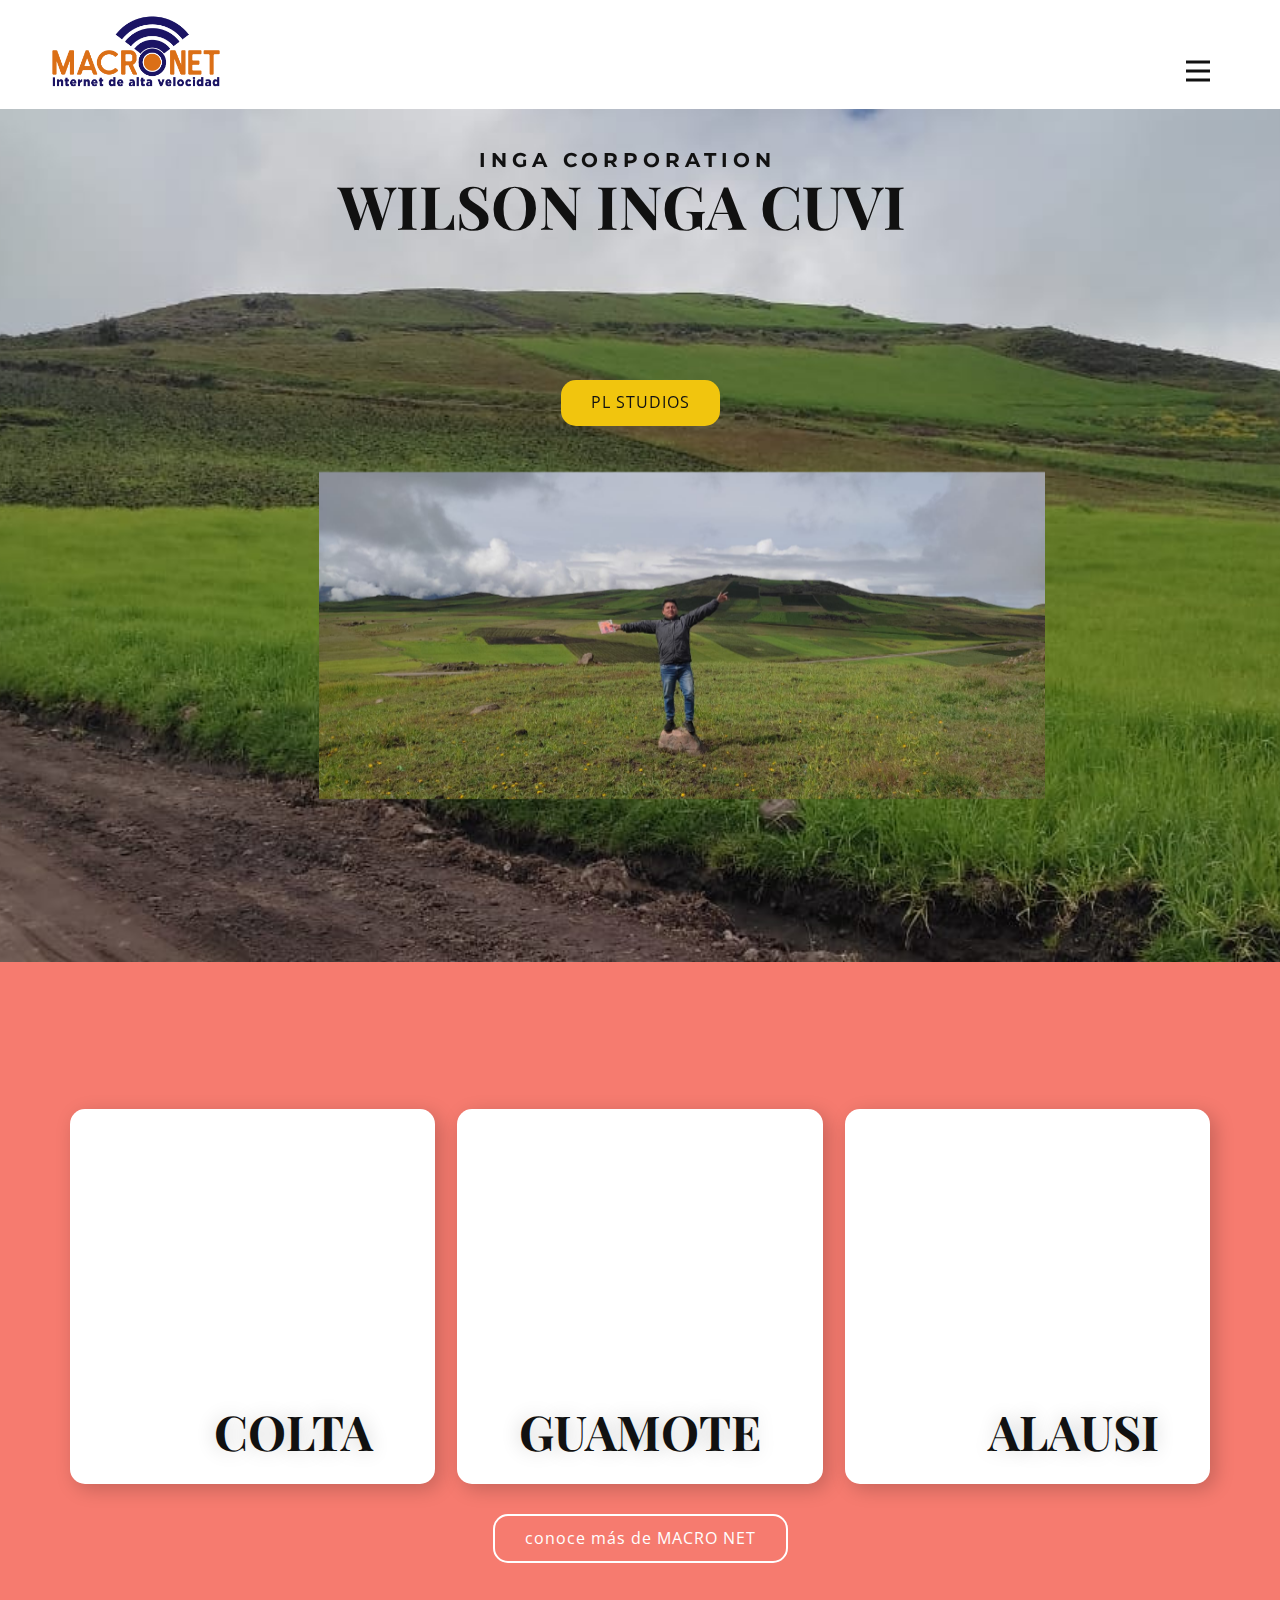
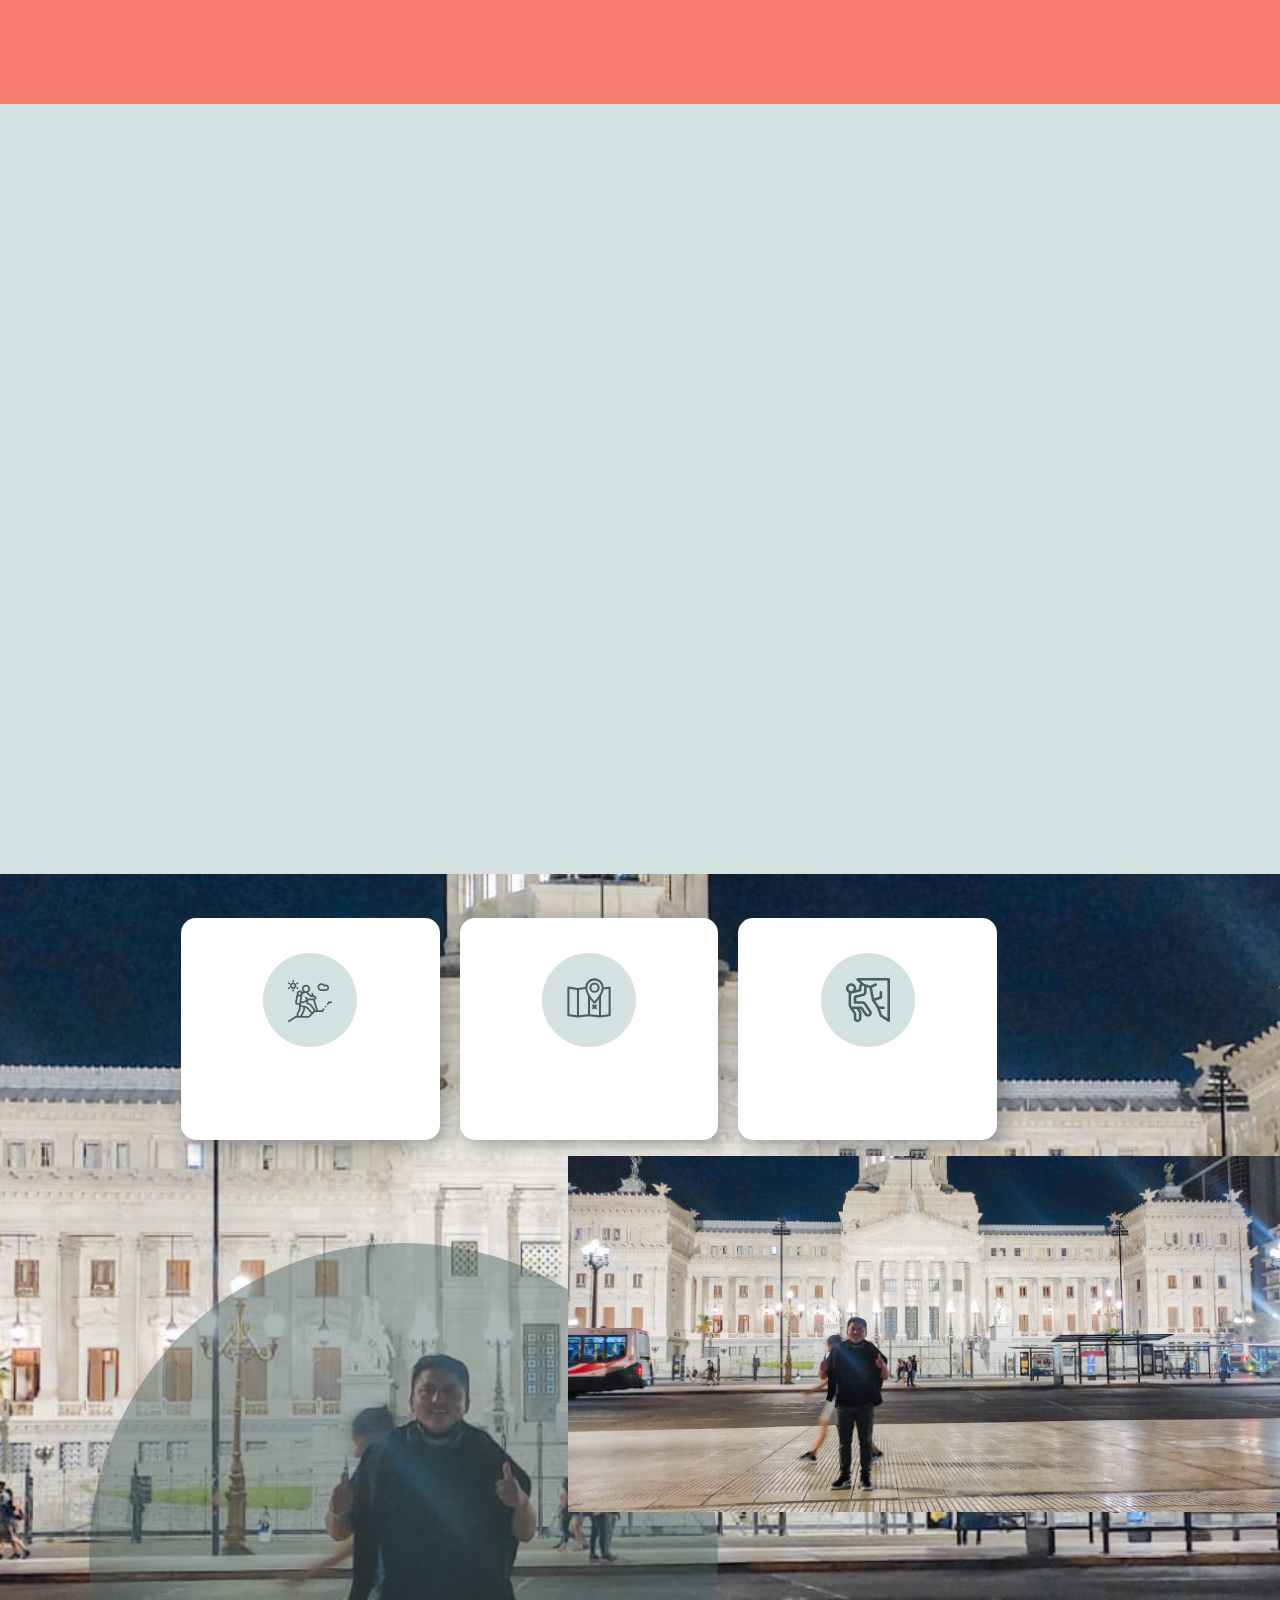
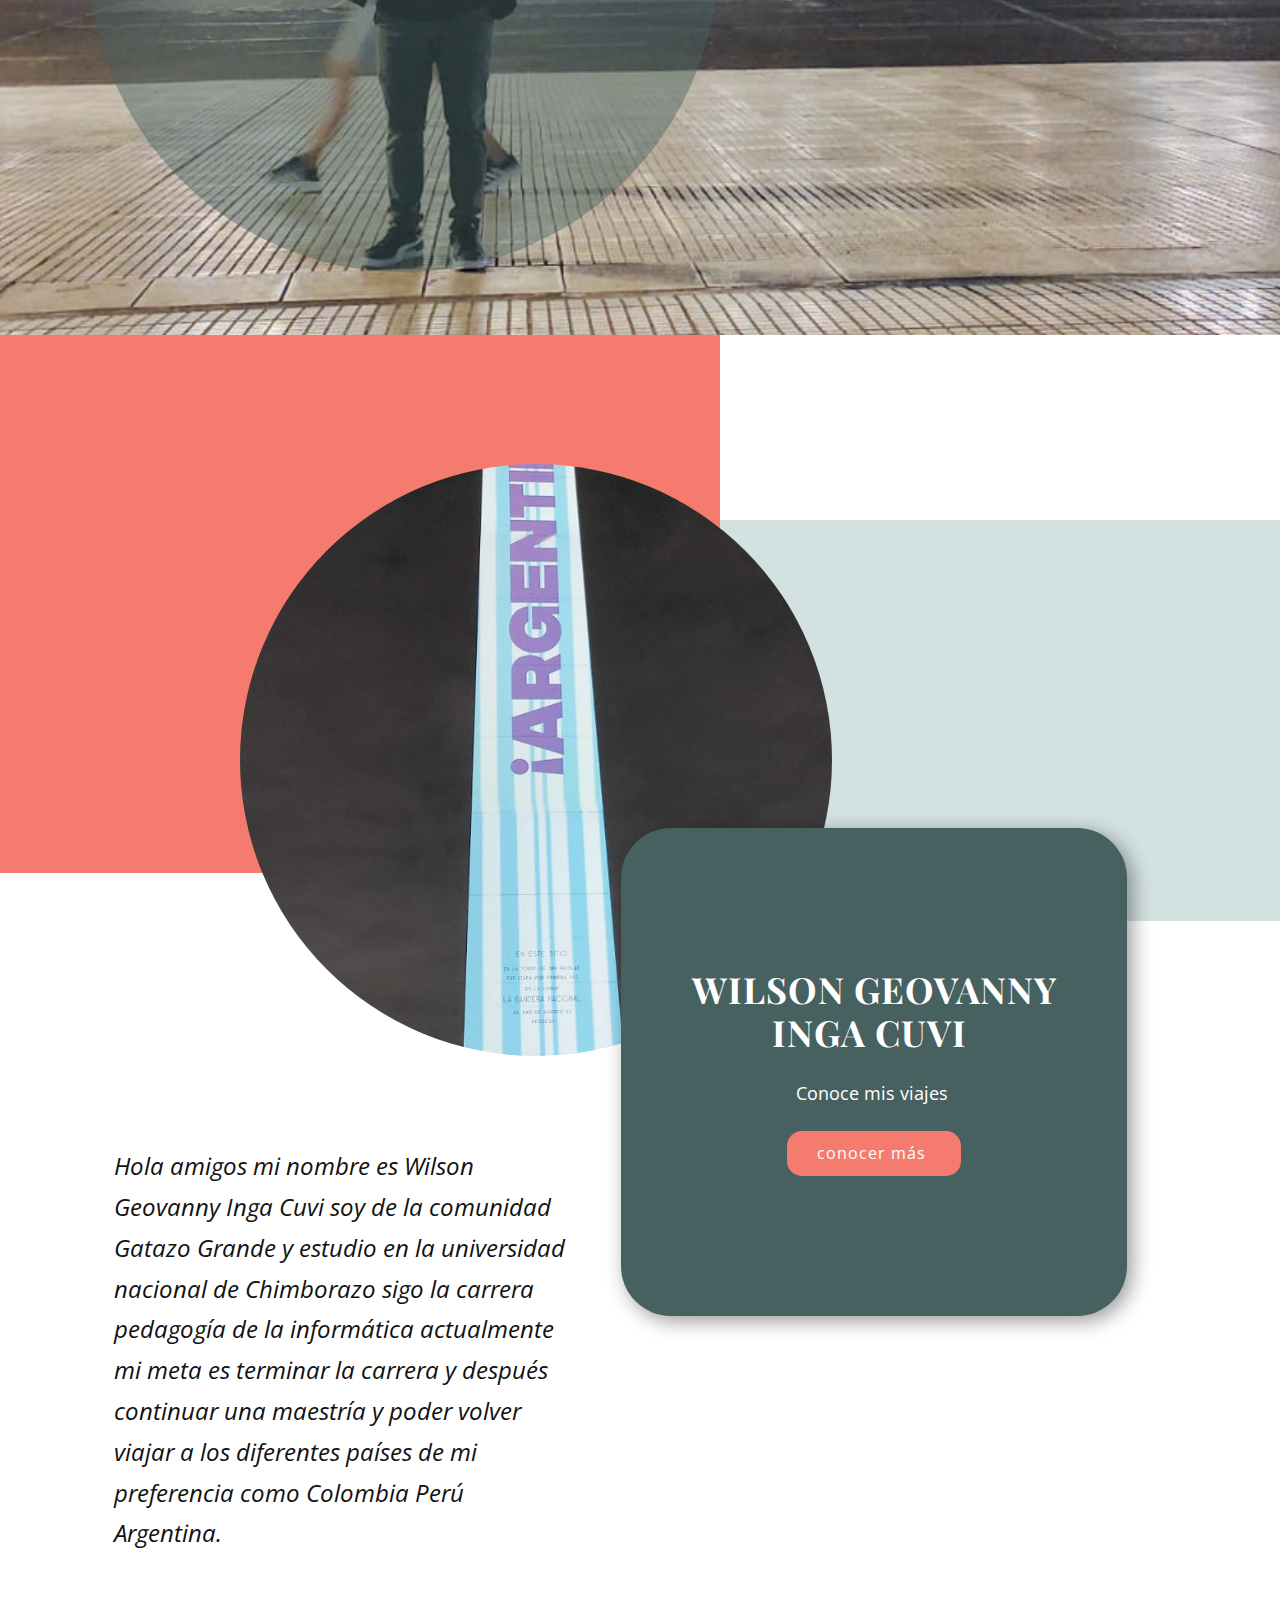
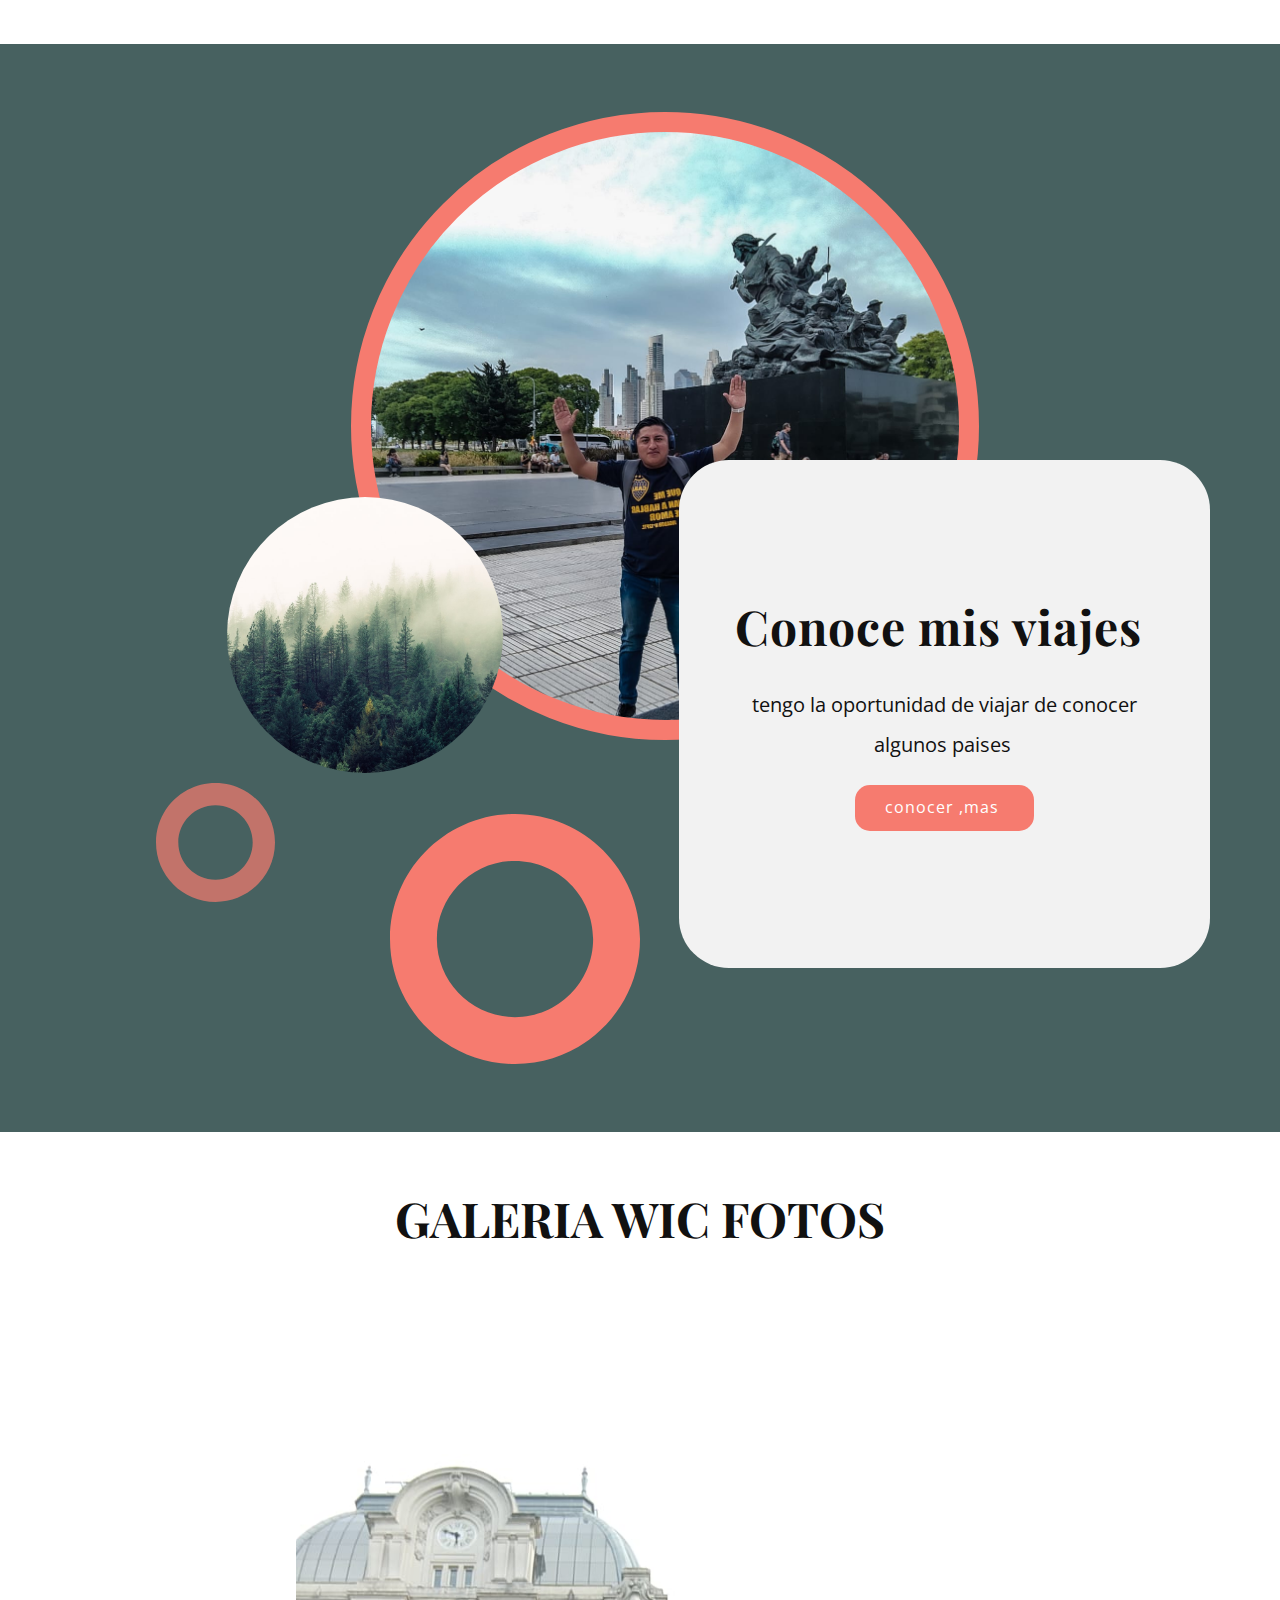
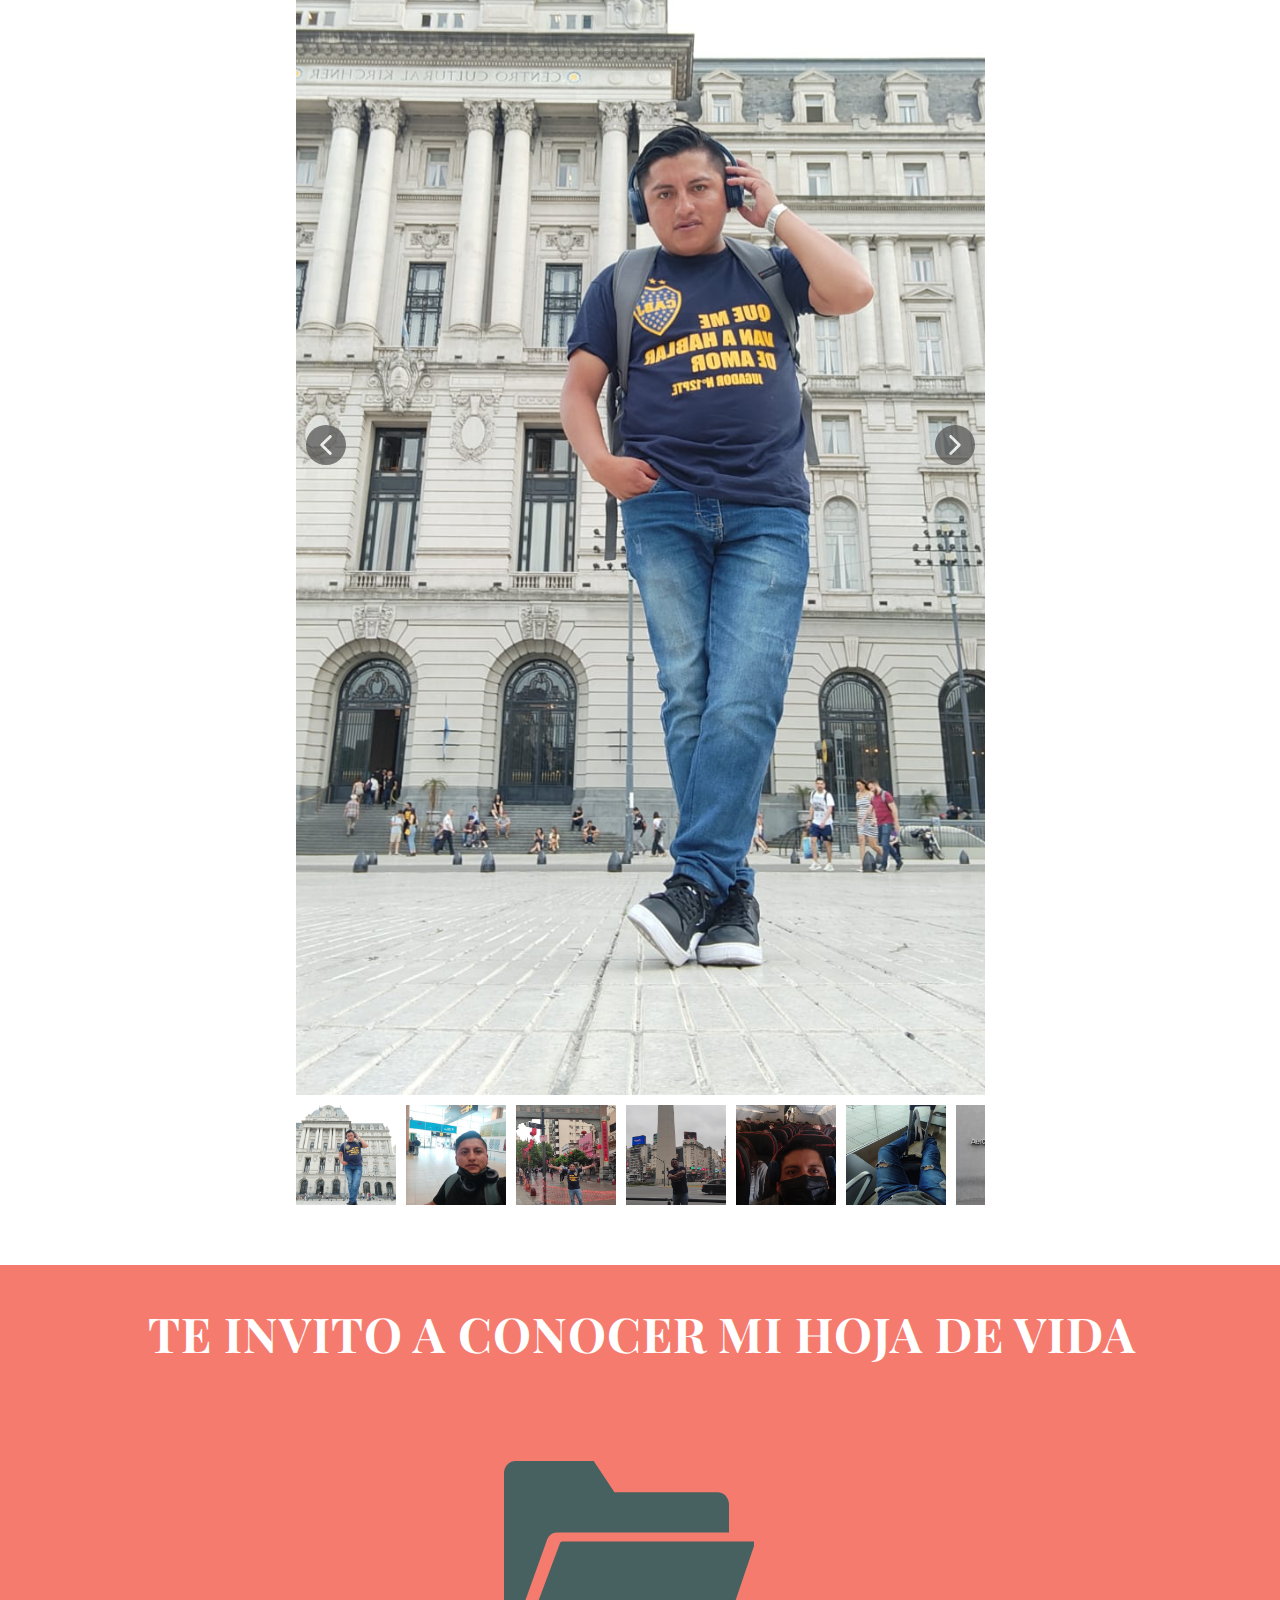
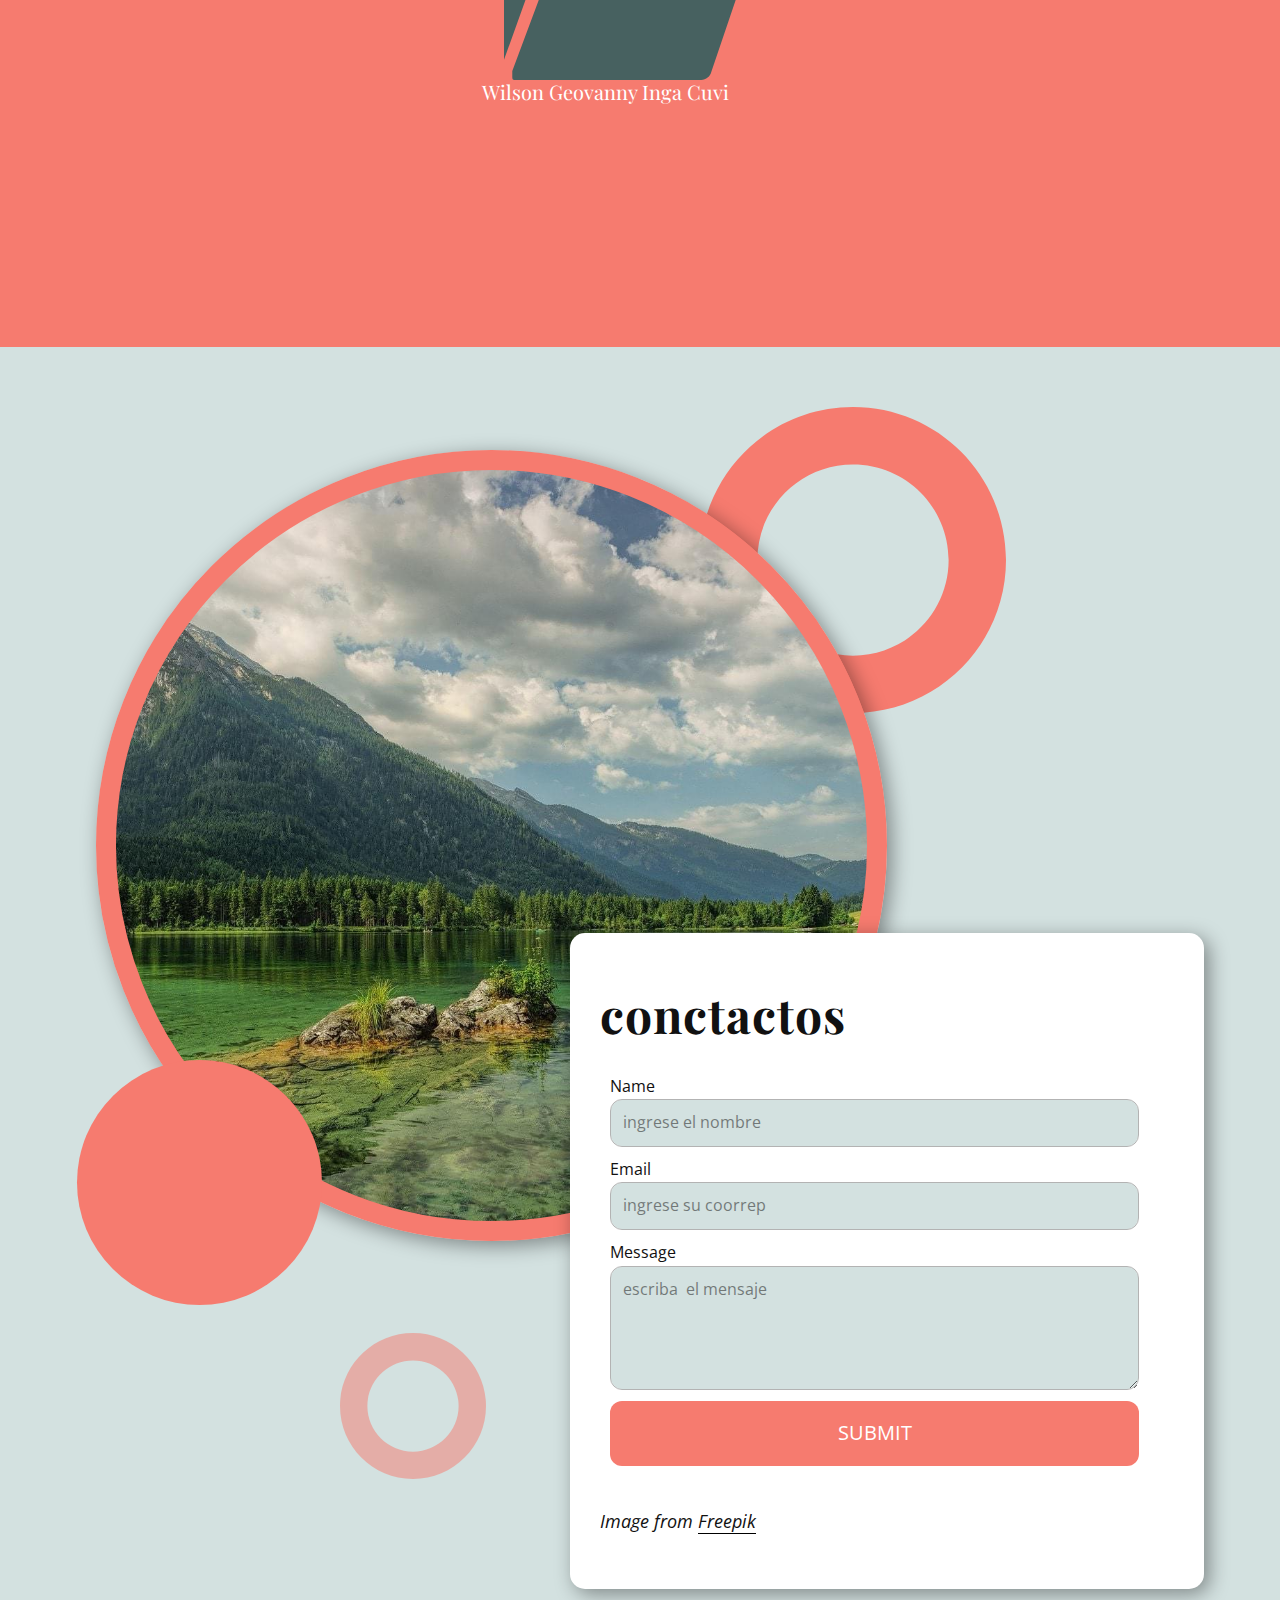
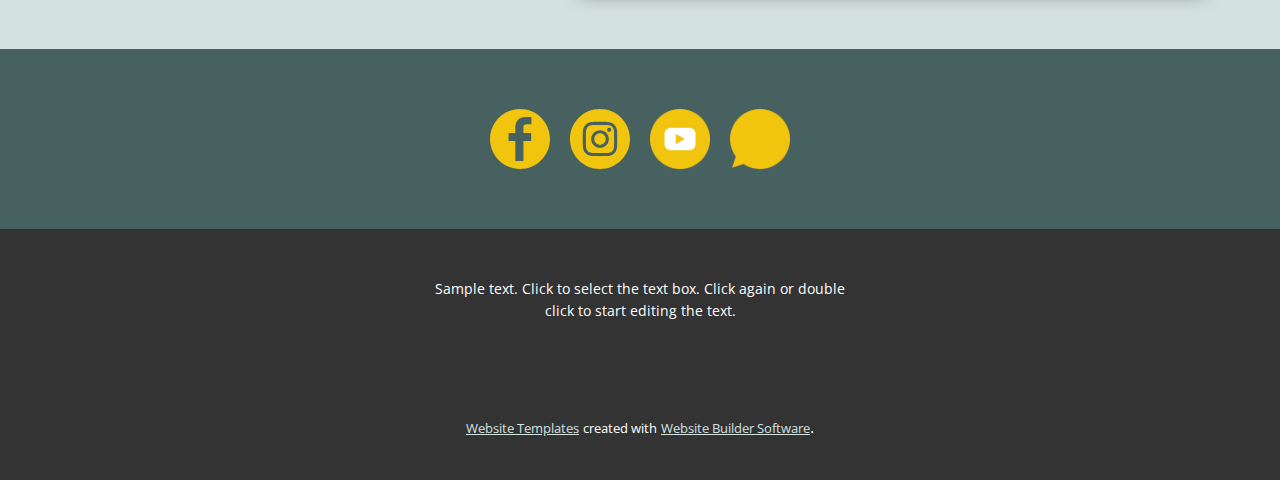
==== commit 3f72ee88: "Add files via upload" ====
--- a/index.html
+++ b/index.html
@@ -2,16 +2,20 @@
 <html style="font-size: 16px;" lang="es"><head>
     <meta name="viewport" content="width=device-width, initial-scale=1.0">
     <meta charset="utf-8">
-    <meta name="keywords" content="​Turn your ideas to live web experiences, We maximize added value for our amazing clients, About Us, ​Our investors, Digital agenc​y, ​Join us, Get in touch">
+    <meta name="keywords" content="​and everything is perfect, Latest news, ​Travel with​ us, Do something fun, ​Travel with​ us, ​Working with a reputable travel agent takes the stress out of travel, ​Join Our Newsletter">
     <meta name="description" content="">
-    <title>WILSON INGA CUVI </title>
+    <title>MACRO NET INTERNET DE ALTA VELOCIDAD </title>
     <link rel="stylesheet" href="nicepage.css" media="screen">
-<link rel="stylesheet" href="WILSON-INGA-CUVI-.css" media="screen">
+<link rel="stylesheet" href="MACRO-NET.css" media="screen">
     <script class="u-script" type="text/javascript" src="jquery.js" defer=""></script>
     <script class="u-script" type="text/javascript" src="nicepage.js" defer=""></script>
-    <meta name="generator" content="Nicepage 4.21.5, nicepage.com">
-    <link id="u-theme-google-font" rel="stylesheet" href="https://fonts.googleapis.com/css?family=Roboto:100,100i,300,300i,400,400i,500,500i,700,700i,900,900i|Open+Sans:300,300i,400,400i,500,500i,600,600i,700,700i,800,800i">
-    <link id="u-page-google-font" rel="stylesheet" href="https://fonts.googleapis.com/css?family=Oswald:200,300,400,500,600,700|Montserrat:100,100i,200,200i,300,300i,400,400i,500,500i,600,600i,700,700i,800,800i,900,900i">
+    <meta name="generator" content="Nicepage 5.8.2, nicepage.com">
+    <meta name="referrer" content="origin">
+    <link id="u-theme-google-font" rel="stylesheet" href="https://fonts.googleapis.com/css?family=Playfair+Display:400,400i,500,500i,600,600i,700,700i,800,800i,900,900i|Open+Sans:300,300i,400,400i,500,500i,600,600i,700,700i,800,800i">
+    <link id="u-page-google-font" rel="stylesheet" href="https://fonts.googleapis.com/css?family=Montserrat:100,100i,200,200i,300,300i,400,400i,500,500i,600,600i,700,700i,800,800i,900,900i|Playfair+Display:400,400i,500,500i,600,600i,700,700i,800,800i,900,900i|Playfair+Display:400,400i,500,500i,600,600i,700,700i,800,800i,900,900i">
+    
+    
+    
     
     
     
@@ -23,430 +27,409 @@
     <script type="application/ld+json">{
 		"@context": "http://schema.org",
 		"@type": "Organization",
-		"name": "hoja de vida ",
-		"logo": "images/default-logo.png"
+		"name": "hoja de vida",
+		"logo": "images/MACRO-NET-LOGO-MINUSCULAS-SIN-FONDO.png"
 }</script>
-    <meta name="theme-color" content="#3323ac">
-    <meta property="og:title" content="WILSON INGA CUVI">
+    <meta name="theme-color" content="#476160">
+    <meta property="og:title" content="MACRO NET">
     <meta property="og:type" content="website">
-  </head>
-  <body data-home-page="WILSON-INGA-CUVI-.html" data-home-page-title="WILSON INGA CUVI " class="u-body u-xl-mode" data-lang="es"><header class="u-clearfix u-header u-palette-4-base u-header" id="sec-05b8"><div class="u-clearfix u-sheet u-sheet-1">
-        <a href="https://nicepage.com" class="u-image u-logo u-image-1">
-          <img src="images/default-logo.png" class="u-logo-image u-logo-image-1">
+  <meta data-intl-tel-input-cdn-path="intlTelInput/"></head>
+  <body data-home-page="MACRO-NET.html" data-home-page-title="MACRO NET" class="u-body u-xl-mode" data-lang="es"><header class="u-clearfix u-header u-header" id="sec-a7b1"><div class="u-clearfix u-sheet u-valign-top u-sheet-1">
+        <a href="https://nicepage.com" class="u-image u-logo u-image-1" data-image-width="1366" data-image-height="768">
+          <img src="images/MACRO-NET-LOGO-MINUSCULAS-SIN-FONDO.png" class="u-logo-image u-logo-image-1">
         </a>
         <nav class="u-menu u-menu-hamburger u-offcanvas u-menu-1" data-responsive-from="XL">
-          <div class="menu-collapse" style="font-size: 1rem; letter-spacing: 0px; font-weight: 700; text-transform: uppercase;">
-            <a class="u-button-style u-custom-border u-custom-border-color u-custom-borders u-custom-left-right-menu-spacing u-custom-padding-bottom u-custom-text-active-color u-custom-text-color u-custom-text-hover-color u-custom-top-bottom-menu-spacing u-nav-link u-text-active-palette-1-base u-text-hover-palette-2-base" href="#" data-lang-en="{&quot;content&quot;:&quot;<svg class=\&quot;u-svg-link\&quot; viewBox=\&quot;0 0 24 24\&quot;><use xmlns:xlink=\&quot;http://www.w3.org/1999/xlink\&quot; xlink:href=\&quot;#menu-hamburger\&quot;></use></svg><svg class=\&quot;u-svg-content\&quot; version=\&quot;1.1\&quot; id=\&quot;menu-hamburger\&quot; viewBox=\&quot;0 0 16 16\&quot; x=\&quot;0px\&quot; y=\&quot;0px\&quot; xmlns:xlink=\&quot;http://www.w3.org/1999/xlink\&quot; xmlns=\&quot;http://www.w3.org/2000/svg\&quot;>    <g>        <rect y=\&quot;1\&quot; width=\&quot;16\&quot; height=\&quot;2\&quot;></rect>        <rect y=\&quot;7\&quot; width=\&quot;16\&quot; height=\&quot;2\&quot;></rect>        <rect y=\&quot;13\&quot; width=\&quot;16\&quot; height=\&quot;2\&quot;></rect>    </g></svg>&quot;,&quot;href&quot;:&quot;#&quot;}">
+          <div class="menu-collapse" style="font-size: 1rem; letter-spacing: 0px;" wfd-invisible="true">
+            <a class="u-button-style u-custom-left-right-menu-spacing u-custom-padding-bottom u-custom-top-bottom-menu-spacing u-nav-link u-text-active-palette-1-base u-text-hover-palette-2-base" href="#">
               <svg class="u-svg-link" viewBox="0 0 24 24"><use xmlns:xlink="http://www.w3.org/1999/xlink" xlink:href="#menu-hamburger"></use></svg>
               <svg class="u-svg-content" version="1.1" id="menu-hamburger" viewBox="0 0 16 16" x="0px" y="0px" xmlns:xlink="http://www.w3.org/1999/xlink" xmlns="http://www.w3.org/2000/svg"><g><rect y="1" width="16" height="2"></rect><rect y="7" width="16" height="2"></rect><rect y="13" width="16" height="2"></rect>
 </g></svg>
             </a>
           </div>
           <div class="u-nav-container">
-            <ul class="u-nav u-spacing-20 u-unstyled u-nav-1"><li class="u-nav-item"><a class="u-border-no-bottom u-border-no-left u-border-no-right u-border-no-top u-button-style u-nav-link u-text-active-palette-3-base u-text-hover-palette-3-base" href="WILSON-INGA-CUVI-.html" style="padding: 10px;" data-lang-en="{&quot;content&quot;:&quot;Casa&quot;,&quot;href&quot;:&quot;Casa.html&quot;}">WILSON INGA CUVI </a>
-</li><li class="u-nav-item"><a class="u-border-no-bottom u-border-no-left u-border-no-right u-border-no-top u-button-style u-nav-link u-text-active-palette-3-base u-text-hover-palette-3-base" href="Acerca-de.html" style="padding: 10px;" data-lang-en="{&quot;content&quot;:&quot;Acerca de&quot;,&quot;href&quot;:&quot;Acerca-de.html&quot;}">Acerca de</a>
-</li><li class="u-nav-item"><a class="u-border-no-bottom u-border-no-left u-border-no-right u-border-no-top u-button-style u-nav-link u-text-active-palette-3-base u-text-hover-palette-3-base" href="Contacto.html" style="padding: 10px;" data-lang-en="{&quot;content&quot;:&quot;Contacto&quot;,&quot;href&quot;:&quot;Contacto.html&quot;}">Contacto</a>
+            <ul class="u-nav u-unstyled u-nav-1"><li class="u-nav-item"><a class="u-button-style u-nav-link u-text-active-palette-1-base u-text-hover-palette-2-base" href="MACRO-NET.html" style="padding: 10px 20px;">MACRO NET</a>
+</li><li class="u-nav-item"><a class="u-button-style u-nav-link u-text-active-palette-1-base u-text-hover-palette-2-base" href="FOTOS-.html" style="padding: 10px 20px;">FOTOS </a>
 </li></ul>
           </div>
-          <div class="u-nav-container-collapse">
+          <div class="u-nav-container-collapse" wfd-invisible="true">
             <div class="u-black u-container-style u-inner-container-layout u-opacity u-opacity-95 u-sidenav">
               <div class="u-inner-container-layout u-sidenav-overflow">
                 <div class="u-menu-close"></div>
-                <ul class="u-align-center u-nav u-popupmenu-items u-unstyled u-nav-2"><li class="u-nav-item"><a class="u-button-style u-nav-link" href="WILSON-INGA-CUVI-.html" data-lang-en="{&quot;content&quot;:&quot;Casa&quot;,&quot;href&quot;:&quot;Casa.html&quot;}">WILSON INGA CUVI </a>
-</li><li class="u-nav-item"><a class="u-button-style u-nav-link" href="Acerca-de.html" data-lang-en="{&quot;content&quot;:&quot;Acerca de&quot;,&quot;href&quot;:&quot;Acerca-de.html&quot;}">Acerca de</a>
-</li><li class="u-nav-item"><a class="u-button-style u-nav-link" href="Contacto.html" data-lang-en="{&quot;content&quot;:&quot;Contacto&quot;,&quot;href&quot;:&quot;Contacto.html&quot;}">Contacto</a>
+                <ul class="u-align-center u-nav u-popupmenu-items u-unstyled u-nav-2"><li class="u-nav-item"><a class="u-button-style u-nav-link" href="MACRO-NET.html" style="padding: 10px 20px;">MACRO NET</a>
+</li><li class="u-nav-item"><a class="u-button-style u-nav-link" href="FOTOS-.html" style="padding: 10px 20px;">FOTOS </a>
 </li></ul>
               </div>
             </div>
-            <div class="u-black u-menu-overlay u-opacity u-opacity-70"></div>
+            <div class="u-black u-menu-overlay u-opacity u-opacity-70" wfd-invisible="true"></div>
           </div>
         </nav>
       </div></header>
-    <section class="u-align-center u-clearfix u-palette-4-base u-section-1" id="carousel_737a">
+    <section class="u-align-center u-clearfix u-image u-section-1" id="carousel_bb64" data-image-width="1280" data-image-height="576">
       <div class="u-clearfix u-sheet u-sheet-1">
-        <div class="u-clearfix u-expanded-width-md u-expanded-width-sm u-expanded-width-xs u-gutter-0 u-layout-wrap u-layout-wrap-1">
-          <div class="u-layout" style="">
-            <div class="u-layout-row" style="">
-              <div class="u-align-center-lg u-align-center-xl u-container-style u-layout-cell u-left-cell u-shape-rectangle u-size-30 u-size-xs-60 u-white u-layout-cell-1" src="">
-                <div class="u-container-layout u-container-layout-1" src="">
-                  <img src="images/299954114_5512803032116062_776349370619038424_n.jpg" alt="" class="u-image u-image-round u-radius-10 u-image-1" data-image-width="1153" data-image-height="1147">
-                </div>
-              </div>
-              <div class="u-align-left u-container-align-left u-container-style u-layout-cell u-right-cell u-shape-rectangle u-size-30 u-size-xs-60 u-white u-layout-cell-2">
-                <div class="u-container-layout u-valign-middle u-container-layout-2">
-                  <h1 class="u-align-left u-text u-text-1" data-lang-en="​Turn your ideas to live web experiences">HOLA AMIGOS SOY</h1>
-                  <p class="u-align-left u-text u-text-2" data-lang-en="Duis aute irure dolor in reprehenderit in voluptate velit esse cillum dolore eu fugiat nulla pariatur. Excepteur sint occaecat cupidatat non proident">HOLA AMIGOS&nbsp;<br>MI NOMBRE ES&nbsp;WILSON INGA CUVI&nbsp;
-                  </p>
-                  <a href="https://nicepage.com/landing-page" class="u-active-palette-4-base u-align-left u-btn u-btn-round u-button-style u-hover-feature u-hover-palette-4-base u-palette-3-base u-radius-10 u-text-active-white u-text-hover-white u-btn-1" data-animation-name="" data-animation-duration="0" data-animation-delay="0" data-animation-direction="" data-lang-en="{&quot;content&quot;:&quot;learn more&quot;,&quot;href&quot;:&quot;https://nicepage.com/landing-page&quot;}">VISITA MI SITIO.</a>
-                  <p class="u-align-left u-text u-text-3" data-lang-en="Images from <a href=&quot;https://www.freepik.com/photos/woman&quot; class=&quot;u-active-none u-border-2 u-border-active-palette-4-base u-border-hover-palette-4-base u-border-no-left u-border-no-right u-border-no-top u-border-palette-3-light-1 u-btn u-button-link u-button-style u-hover-none u-none u-text-body-color u-btn-2&quot; target=&quot;_blank&quot; style=&quot;border-style: solid; padding-top: 0; padding-bottom: 0; padding-left: 0; padding-right: 0&quot;>Freepik</a>">
-                    <a class="u-active-none u-border-none u-btn u-button-link u-button-style u-hover-none u-none u-text-palette-1-base u-btn-2" href="https://es-es.facebook.com/wilsoningacuvi?fref=nf">FACEBOOK</a>
-                  </p>
-                </div>
-              </div>
-            </div>
-          </div>
-        </div>
-      </div>
-    </section>
-    <section class="u-align-center u-clearfix u-palette-1-base u-section-2" id="carousel_496d">
-      <div class="u-align-center u-container-align-center-lg u-container-style u-expanded-width-lg u-expanded-width-md u-expanded-width-xl u-group u-palette-4-base u-shape-rectangle u-group-1">
-        <div class="u-container-layout u-valign-top-lg u-valign-top-xl u-container-layout-1">
-          <h2 class="u-text u-text-1" data-lang-en="We maximize added value for our amazing clients">TE INVITO A CONOCER UN POCO DE MI VIDA.</h2>
-        </div>
-      </div>
+        <h3 class="u-custom-font u-font-montserrat u-text u-text-default u-text-1" data-animation-name="customAnimationIn" data-animation-duration="1750" data-animation-delay="500">INGA CORPORATION</h3>
+        <h1 class="u-custom-font u-font-playfair-display u-text u-text-default u-title u-text-2" data-animation-name="customAnimationIn" data-animation-duration="1750" data-animation-delay="0">WILSON INGA CUVI&nbsp;</h1>
+        <a href="https://www.youtube.com/@PLSTUDIOSWILSON-INGA-CUVI" class="u-active-palette-4-light-1 u-border-none u-btn u-btn-round u-button-style u-hover-palette-4-light-1 u-palette-3-base u-radius-15 u-btn-1" data-animation-name="customAnimationIn" data-animation-duration="1750" data-animation-delay="500" target="_blank">PL STUDIOS</a>
+        <img src="images/1.jpeg" alt="" class="u-image u-image-contain u-image-default u-image-1" data-image-width="1600" data-image-height="720">
+      </div>
+    </section>
+    <section class="u-align-center u-clearfix u-palette-4-base u-section-2" id="carousel_be38">
+      <div class="u-clearfix u-sheet u-sheet-1">
+        <h2 class="u-text u-text-default u-text-1" data-animation-name="customAnimationIn" data-animation-duration="1750" data-animation-delay="500">NUESTROS CLIENTES&nbsp;</h2><!--blog--><!--blog_options_json--><!--{"type":"Recent","source":"","tags":"","count":""}--><!--/blog_options_json-->
+        <div class="u-blog u-expanded-width u-blog-1">
+          <div class="u-repeater u-repeater-1"><!--blog_post-->
+            <div class="u-align-left u-blog-post u-container-style u-radius-15 u-repeater-item u-shape-round u-video-cover u-white u-repeater-item-1">
+              <div class="u-container-layout u-similar-container u-container-layout-1">
+                <a class="u-post-header-link" href="blog/enviar-5.html"><!--blog_post_image-->
+                  <img alt="" class="u-blog-control u-image u-image-default u-image-1" src="images/COLTA.jpg" data-image-width="800" data-image-height="447" data-animation-name="customAnimationIn" data-animation-duration="1750" data-animation-delay="500"><!--/blog_post_image-->
+                </a>
+                <h1 class="u-text u-text-default u-text-2">COLTA&nbsp;</h1>
+              </div>
+            </div><div class="u-align-left u-blog-post u-container-style u-radius-15 u-repeater-item u-shape-round u-video-cover u-white u-repeater-item-2">
+              <div class="u-container-layout u-similar-container u-container-layout-2">
+                <a class="u-post-header-link" href="blog/enviar-4.html"><!--blog_post_image-->
+                  <img alt="" class="u-blog-control u-image u-image-default u-image-2" src="images/GUAMOTE.jpg" data-image-width="560" data-image-height="420" data-animation-name="customAnimationIn" data-animation-duration="1750" data-animation-delay="500"><!--/blog_post_image-->
+                </a>
+                <h1 class="u-text u-text-default u-text-3">GUAMOTE&nbsp;</h1>
+              </div>
+            </div><div class="u-align-left u-blog-post u-container-style u-radius-15 u-repeater-item u-shape-round u-video-cover u-white u-repeater-item-3">
+              <div class="u-container-layout u-similar-container u-container-layout-3">
+                <a class="u-post-header-link" href="blog/enviar-3.html"><!--blog_post_image-->
+                  <img alt="" class="u-blog-control u-image u-image-default u-image-3" src="images/ALAUSI.jpg" data-animation-name="customAnimationIn" data-animation-duration="1750" data-animation-delay="500" data-image-width="675" data-image-height="450"><!--/blog_post_image-->
+                </a>
+                <h1 class="u-text u-text-default u-text-4">ALAUSI</h1>
+              </div>
+            </div><!--/blog_post--><!--blog_post-->
+            <!--/blog_post--><!--blog_post-->
+            <!--/blog_post-->
+          </div>
+        </div><!--/blog-->
+        <a href="https://nicepage.me" class="u-active-white u-border-2 u-border-active-white u-border-hover-white u-border-white u-btn u-btn-round u-button-style u-hover-white u-none u-radius-15 u-text-active-palette-4-base u-text-body-alt-color u-text-hover-palette-4-base u-btn-1">conoce más de MACRO NET</a>
+      </div>
+    </section>
+    <section class="u-clearfix u-palette-1-light-2 u-section-3" id="carousel_168a">
+      <div class="u-clearfix u-sheet u-sheet-1">
+        <div class="u-container-style u-group u-radius-50 u-shape-round u-white u-group-1" data-animation-name="customAnimationIn" data-animation-duration="1750" data-animation-delay="500">
+          <div class="u-container-layout u-container-layout-1">
+            <div alt="" class="u-image u-image-circle u-image-1" data-image-width="512" data-image-height="512" data-animation-name="customAnimationIn" data-animation-duration="1750" data-animation-delay="500"></div>
+            <div class="u-palette-4-base u-shape u-shape-circle u-shape-1" data-animation-name="fadeIn" data-animation-duration="1000" data-animation-direction="Left"></div>
+            <h2 class="u-align-left u-text u-text-default u-text-1"> Quienes somos ?</h2>
+            <p class="u-align-justify u-text u-text-2"> Somos una empresa Riobambeña&nbsp;encargada en brindar el mejor&nbsp;servicio de Internet, nuestro propósito es&nbsp;conectar&nbsp;al&nbsp;País mediante la red de&nbsp;Fibra Óptica, ofreciendo un servicio de calidad a través de un&nbsp;equipo de profesionales&nbsp;comprometidos en entregarte&nbsp;&nbsp;la mejor experiencia por medio del servicio que ofrecemos.</p>
+            <a href="https://nicepage.studio" class="u-active-palette-4-light-1 u-btn u-btn-round u-button-style u-hover-palette-4-light-1 u-palette-4-base u-radius-15 u-btn-1">Conocer más.</a>
+          </div>
+        </div>
+      </div>
+    </section>
+    <section class="u-clearfix u-image u-section-4" id="carousel_adab" data-image-width="1600" data-image-height="720">
       <div class="u-list u-list-1">
         <div class="u-repeater u-repeater-1">
-          <div class="u-container-style u-list-item u-radius-10 u-repeater-item u-shape-round u-white u-list-item-1">
-            <div class="u-container-layout u-similar-container u-container-layout-2">
-              <img class="u-image u-image-contain u-image-default u-preserve-proportions u-image-1" src="images/vector-student-glyph-black-icon.jpg" alt="" data-image-width="490" data-image-height="490">
-              <h3 class="u-align-center u-text u-text-palette-4-base u-text-2" data-lang-en="Strategy">ESTUDIOS PRIMARIOS&nbsp;</h3>
-              <p class="u-align-center u-text u-text-grey-50 u-text-3" data-lang-en="Lorem ipsum dolor sit amet, consectetur adipiscing elit nullam nunc justo sagittis suscipit ultrices.">WILSON INGA CUVI ESTUDIO EN&nbsp;<br>ESCUELA ABELARDO MONCAYO&nbsp;<br>ESCUELA CEDEIBQ QUITO ECUADOR .
-              </p>
-            </div>
-          </div>
-          <div class="u-container-style u-list-item u-radius-10 u-repeater-item u-shape-round u-white u-list-item-2">
-            <div class="u-container-layout u-similar-container u-container-layout-3">
-              <img class="u-image u-image-contain u-image-default u-preserve-proportions u-image-2" src="images/vector-student-glyph-black-icon.jpg" alt="" data-image-width="490" data-image-height="490">
-              <h3 class="u-align-center u-text u-text-palette-4-base u-text-4" data-lang-en="Mission">ESTUDIOS DE LA SECUNDARIA&nbsp;</h3>
-              <p class="u-align-center u-text u-text-grey-50 u-text-5" data-lang-en="Lorem ipsum dolor sit amet, consectetur adipiscing elit nullam nunc justo sagittis suscipit ultrices.">WILSON INGA CUVI ESTUDIO&nbsp;<br>UNIDAD EDUCATIVA DARIO GUEVARA MAYORGA&nbsp;<br>QUITO ECUADOR&nbsp;
-              </p>
-            </div>
-          </div>
-          <div class="u-container-style u-list-item u-radius-10 u-repeater-item u-shape-round u-white u-list-item-3">
-            <div class="u-container-layout u-similar-container u-container-layout-4">
-              <img class="u-image u-image-contain u-image-default u-preserve-proportions u-image-3" src="images/vector-student-glyph-black-icon.jpg" alt="" data-image-width="490" data-image-height="490">
-              <h3 class="u-align-center u-text u-text-palette-4-base u-text-6" data-lang-en="Development">ESTUDIOS SUPERIORES&nbsp;</h3>
-              <p class="u-align-center u-text u-text-grey-50 u-text-7" data-lang-en="Lorem ipsum dolor sit amet, consectetur adipiscing elit nullam nunc justo sagittis suscipit ultrices.">WILSON INGA CUVI ESTUDIO&nbsp;<br>INSTITUTO TEGNOLOGICO SUPERIOR STAFORD.
-              </p>
-            </div>
-          </div>
-          <div class="u-container-style u-list-item u-radius-10 u-repeater-item u-shape-round u-white u-list-item-4">
-            <div class="u-container-layout u-similar-container u-container-layout-5">
-              <img class="u-image u-image-contain u-image-default u-preserve-proportions u-image-4" src="images/vector-student-glyph-black-icon.jpg" alt="" data-image-width="490" data-image-height="490">
-              <h3 class="u-align-center u-text u-text-palette-4-base u-text-8" data-lang-en="Team">ESTUDIOS SUPERIORES&nbsp;</h3>
-              <p class="u-align-center u-text u-text-grey-50 u-text-9" data-lang-en="Lorem ipsum dolor sit amet, consectetur adipiscing elit nullam nunc justo sagittis suscipit ultrices.">WILSON INGA CUVI ESTUDIA<br>EN LA&nbsp;<br>UNIVERSIDAD NACIONAL DE CHIMBORAZO
-              </p>
-            </div>
-          </div>
-        </div>
-      </div>
-    </section>
-    <section class="u-align-center u-clearfix u-container-align-center u-section-3" id="sec-6b07">
-      <div class="u-clearfix u-sheet u-valign-middle-sm u-valign-middle-xs u-sheet-1">
-        <div class="u-clearfix u-gutter-24 u-layout-wrap u-layout-wrap-1">
-          <div class="u-layout">
-            <div class="u-layout-row">
-              <div class="u-container-align-left u-container-style u-layout-cell u-size-29 u-layout-cell-1">
-                <div class="u-container-layout u-valign-middle u-container-layout-1">
-                  <h3 class="u-align-left u-text u-text-1" data-lang-en="​Custom Web Design"> Custom Web Design</h3>
-                  <p class="u-align-left u-text u-text-2" data-lang-en="Sample text. Click to select the text box. Click again or double click to start editing the text.&amp;nbsp;Excepteur sint occaecat cupidatat non proident, sunt in culpa qui officia deserunt mollit anim id est laborum.">Sample text. Click to select the text box. Click again or double click to start editing the text.&nbsp;Excepteur sint occaecat cupidatat non proident, sunt in culpa qui officia deserunt mollit anim id est laborum.</p>
-                  <p class="u-align-left u-text u-text-3" data-lang-en="Image from <a href=&quot;https://freepik.com/photos/backround&quot; class=&quot;u-active-none u-border-1 u-border-active-palette-2-base u-border-black u-border-hover-palette-2-base u-border-no-left u-border-no-right u-border-no-top u-bottom-left-radius-0 u-bottom-right-radius-0 u-btn u-button-link u-button-style u-hover-none u-none u-radius-0 u-text-body-color u-top-left-radius-0 u-top-right-radius-0 u-btn-1&quot; target=&quot;_blank&quot; style=&quot;padding-top: 0; padding-bottom: 0; padding-left: 0; padding-right: 0&quot;>Freepik</a>">Image from <a href="https://freepik.com/photos/backround" class="u-active-none u-border-1 u-border-active-palette-2-base u-border-black u-border-hover-palette-2-base u-border-no-left u-border-no-right u-border-no-top u-bottom-left-radius-0 u-bottom-right-radius-0 u-btn u-button-link u-button-style u-hover-none u-none u-radius-0 u-text-body-color u-top-left-radius-0 u-top-right-radius-0 u-btn-1" target="_blank" data-lang-en="{&quot;content&quot;:&quot;Freepik&quot;,&quot;href&quot;:&quot;https://freepik.com/photos/backround&quot;}">Freepik</a>
-                  </p>
-                  <a href="https://nicepage.com/landing-page" class="u-active-palette-4-base u-align-left u-btn u-btn-round u-button-style u-hover-feature u-hover-palette-4-base u-palette-3-base u-radius-10 u-text-active-white u-text-hover-white u-btn-2" data-animation-name="" data-animation-duration="0" data-animation-delay="0" data-animation-direction="" data-lang-en="{&quot;content&quot;:&quot;Learn more&quot;,&quot;href&quot;:&quot;https://nicepage.com/landing-page&quot;}">Learn more</a>
-                </div>
-              </div>
-              <div class="u-container-style u-layout-cell u-size-31 u-layout-cell-2">
-                <div class="u-container-layout u-container-layout-2">
-                  <div class="u-list u-list-1">
-                    <div class="u-repeater u-repeater-1">
-                      <div class="u-container-style u-list-item u-repeater-item">
-                        <div class="u-container-layout u-similar-container u-container-layout-3"><span class="u-icon u-icon-circle u-palette-3-base u-text-white u-icon-1"><svg class="u-svg-link" preserveAspectRatio="xMidYMin slice" viewBox="0 0 54 54" style=""><use xmlns:xlink="http://www.w3.org/1999/xlink" xlink:href="#svg-3358"></use></svg><svg class="u-svg-content" viewBox="0 0 54 54" x="0px" y="0px" id="svg-3358" style="enable-background:new 0 0 54 54;"><g><path d="M27,8c-9.374,0-17,7.626-17,17c0,7.112,4.391,13.412,11,15.9V50c0,0.553,0.447,1,1,1h1v2c0,0.553,0.447,1,1,1h6
-		c0.553,0,1-0.447,1-1v-2h1c0.553,0,1-0.447,1-1v-9.1c6.609-2.488,11-8.788,11-15.9C44,15.626,36.374,8,27,8z M30,49
-		c-0.553,0-1,0.447-1,1v2h-4v-2c0-0.553-0.447-1-1-1h-1v-5h8v5H30z M31.688,39.242C31.277,39.377,31,39.761,31,40.192V42h-8v-1.808
-		c0-0.432-0.277-0.815-0.688-0.95C16.145,37.214,12,31.49,12,25c0-8.271,6.729-15,15-15s15,6.729,15,15
-		C42,31.49,37.855,37.214,31.688,39.242z"></path><path d="M27,6c0.553,0,1-0.447,1-1V1c0-0.553-0.447-1-1-1s-1,0.447-1,1v4C26,5.553,26.447,6,27,6z"></path><path d="M51,24h-4c-0.553,0-1,0.447-1,1s0.447,1,1,1h4c0.553,0,1-0.447,1-1S51.553,24,51,24z"></path><path d="M7,24H3c-0.553,0-1,0.447-1,1s0.447,1,1,1h4c0.553,0,1-0.447,1-1S7.553,24,7,24z"></path><path d="M43.264,7.322l-2.828,2.828c-0.391,0.391-0.391,1.023,0,1.414c0.195,0.195,0.451,0.293,0.707,0.293
-		s0.512-0.098,0.707-0.293l2.828-2.828c0.391-0.391,0.391-1.023,0-1.414S43.654,6.932,43.264,7.322z"></path><path d="M12.15,38.436l-2.828,2.828c-0.391,0.391-0.391,1.023,0,1.414c0.195,0.195,0.451,0.293,0.707,0.293
-		s0.512-0.098,0.707-0.293l2.828-2.828c0.391-0.391,0.391-1.023,0-1.414S12.541,38.045,12.15,38.436z"></path><path d="M41.85,38.436c-0.391-0.391-1.023-0.391-1.414,0s-0.391,1.023,0,1.414l2.828,2.828c0.195,0.195,0.451,0.293,0.707,0.293
-		s0.512-0.098,0.707-0.293c0.391-0.391,0.391-1.023,0-1.414L41.85,38.436z"></path><path d="M12.15,11.564c0.195,0.195,0.451,0.293,0.707,0.293s0.512-0.098,0.707-0.293c0.391-0.391,0.391-1.023,0-1.414l-2.828-2.828
-		c-0.391-0.391-1.023-0.391-1.414,0s-0.391,1.023,0,1.414L12.15,11.564z"></path><path d="M27,13c-6.617,0-12,5.383-12,12c0,0.553,0.447,1,1,1s1-0.447,1-1c0-5.514,4.486-10,10-10c0.553,0,1-0.447,1-1
-		S27.553,13,27,13z"></path>
-</g></svg>
-            
-            
-          </span>
-                          <div class="u-container-align-left u-container-style u-group u-group-1">
-                            <div class="u-container-layout u-valign-top u-container-layout-4">
-                              <h5 class="u-align-left u-text u-text-4" data-lang-en="Sample Headline">Sample Headline</h5>
-                              <p class="u-align-left u-text u-text-5" data-lang-en="Sample text. Click to select the text box. Click again or double click to start editing the text.">Sample text. Click to select the text box. Click again or double click to start editing the text.</p>
-                            </div>
-                          </div>
-                        </div>
-                      </div>
-                      <div class="u-container-style u-list-item u-repeater-item">
-                        <div class="u-container-layout u-similar-container u-container-layout-5"><span class="u-icon u-icon-circle u-palette-3-base u-text-white u-icon-2"><svg class="u-svg-link" preserveAspectRatio="xMidYMin slice" viewBox="0 0 60 60" style=""><use xmlns:xlink="http://www.w3.org/1999/xlink" xlink:href="#svg-b142"></use></svg><svg class="u-svg-content" viewBox="0 0 60 60" x="0px" y="0px" id="svg-b142" style="enable-background:new 0 0 60 60;"><path d="M51.371,3.146c-0.459-0.185-11.359-4.452-19.84,0.045C24.811,6.758,13.015,4.082,10,3.308V1c0-0.553-0.447-1-1-1  S8,0.447,8,1v3c0,0.014,0.007,0.026,0.008,0.04C8.008,4.052,8,4.062,8,4.074V33v1.074V59c0,0.553,0.447,1,1,1s1-0.447,1-1V35.375  c2.273,0.567,7.227,1.632,12.368,1.632c3.557,0,7.2-0.511,10.101-2.049c7.652-4.061,18.056,0.004,18.16,0.045  c0.309,0.124,0.657,0.086,0.932-0.102C51.835,34.716,52,34.406,52,34.074v-30C52,3.665,51.751,3.298,51.371,3.146z M50,32.665  c-3.26-1.038-11.646-3.096-18.469,0.525C24.812,36.756,13.02,34.082,10,33.308V33V5.375c3.853,0.961,15.381,3.343,22.469-0.417  C39.035,1.475,47.627,3.973,50,4.777V32.665z"></path></svg>
-            
-            
-          </span>
-                          <div class="u-container-align-left u-container-style u-group u-video-cover u-group-2">
-                            <div class="u-container-layout u-valign-top u-container-layout-6">
-                              <h5 class="u-align-left u-text u-text-default u-text-6" data-lang-en="Sample Headline">Sample Headline</h5>
-                              <p class="u-align-left u-text u-text-default u-text-7" data-lang-en="Sample text. Click to select the text box. Click again or double click to start editing the text.">Sample text. Click to select the text box. Click again or double click to start editing the text.</p>
-                            </div>
-                          </div>
-                        </div>
-                      </div>
-                      <div class="u-container-style u-list-item u-repeater-item">
-                        <div class="u-container-layout u-similar-container u-container-layout-7"><span class="u-icon u-icon-circle u-palette-3-base u-text-white u-icon-3"><svg class="u-svg-link" preserveAspectRatio="xMidYMin slice" viewBox="0 0 60.062 60.062" style=""><use xmlns:xlink="http://www.w3.org/1999/xlink" xlink:href="#svg-b90b"></use></svg><svg class="u-svg-content" viewBox="0 0 60.062 60.062" x="0px" y="0px" id="svg-b90b" style="enable-background:new 0 0 60.062 60.062;"><path d="M60.046,11.196c0.004-0.024,0.011-0.048,0.013-0.072c0.007-0.074-0.001-0.149-0.01-0.224  c-0.002-0.019,0.001-0.037-0.002-0.056c-0.018-0.099-0.051-0.196-0.1-0.289c-0.008-0.016-0.019-0.031-0.028-0.047  c-0.002-0.002-0.002-0.005-0.003-0.008c-0.001-0.002-0.004-0.003-0.005-0.006c-0.007-0.011-0.013-0.023-0.02-0.033  c-0.062-0.091-0.137-0.166-0.221-0.23c-0.019-0.014-0.041-0.022-0.061-0.035c-0.074-0.049-0.152-0.089-0.236-0.116  c-0.037-0.012-0.074-0.018-0.112-0.025c-0.073-0.015-0.146-0.022-0.222-0.02c-0.04,0.001-0.078,0.003-0.118,0.009  c-0.026,0.004-0.051,0-0.077,0.006L0.798,22.046c-0.413,0.086-0.729,0.421-0.788,0.839s0.15,0.828,0.523,1.025l16.632,8.773  l2.917,16.187c-0.002,0.012,0.001,0.025,0,0.037c-0.01,0.08-0.011,0.158-0.001,0.237c0.005,0.04,0.01,0.078,0.02,0.117  c0.023,0.095,0.06,0.184,0.11,0.268c0.01,0.016,0.01,0.035,0.021,0.051c0.003,0.005,0.008,0.009,0.012,0.013  c0.013,0.019,0.031,0.034,0.046,0.053c0.047,0.058,0.096,0.111,0.152,0.156c0.009,0.007,0.015,0.018,0.025,0.025  c0.015,0.011,0.032,0.014,0.047,0.024c0.061,0.04,0.124,0.073,0.191,0.099c0.027,0.01,0.052,0.022,0.08,0.03  c0.09,0.026,0.183,0.044,0.277,0.044c0.001,0,0.002,0,0.003,0h0c0,0,0,0,0,0c0.004,0,0.008-0.002,0.012-0.002  c0.017,0.001,0.034,0.002,0.051,0.002c0.277,0,0.527-0.124,0.712-0.315l11.079-7.386l11.6,7.54c0.164,0.106,0.354,0.161,0.545,0.161  c0.105,0,0.212-0.017,0.315-0.051c0.288-0.096,0.518-0.318,0.623-0.604l13.996-37.989c0.013-0.034,0.024-0.069,0.033-0.105  c0.004-0.015,0.005-0.03,0.008-0.044C60.042,11.22,60.044,11.208,60.046,11.196z M48.464,17.579L24.471,35.22  c-0.039,0.029-0.07,0.065-0.104,0.099c-0.013,0.012-0.026,0.022-0.037,0.035c-0.021,0.023-0.04,0.046-0.059,0.071  c-0.018,0.024-0.032,0.049-0.048,0.074c-0.037,0.06-0.068,0.122-0.092,0.188c-0.005,0.013-0.013,0.023-0.017,0.036  c-0.001,0.004-0.005,0.006-0.006,0.01l-2.75,8.937l-2.179-12.091L48.464,17.579z M22.908,46.594l2.726-9.004l4.244,2.759  l1.214,0.789l-4.124,2.749L22.908,46.594z M52.044,13.498L18.071,30.899l-14.14-7.458L52.044,13.498z M44.559,47.504L29.154,37.492  l-2.333-1.517l30.154-22.172L44.559,47.504z"></path></svg>
-            
-            
-          </span>
-                          <div class="u-container-align-left u-container-style u-group u-video-cover u-group-3">
-                            <div class="u-container-layout u-valign-top u-container-layout-8">
-                              <h5 class="u-align-left u-text u-text-default u-text-8" data-lang-en="Sample Headline">Sample Headline</h5>
-                              <p class="u-align-left u-text u-text-default u-text-9" data-lang-en="Sample text. Click to select the text box. Click again or double click to start editing the text.">Sample text. Click to select the text box. Click again or double click to start editing the text.</p>
-                            </div>
-                          </div>
-                        </div>
-                      </div>
-                    </div>
-                  </div>
-                </div>
-              </div>
-            </div>
-          </div>
-        </div>
-      </div>
-    </section>
-    <section class="u-align-left u-clearfix u-palette-4-base u-section-4" id="carousel_2a80">
+          <div class="u-align-center u-container-style u-list-item u-radius-15 u-repeater-item u-shape-round u-video-cover u-white u-list-item-1">
+            <div class="u-container-layout u-similar-container u-container-layout-1"><span class="u-icon u-icon-circle u-palette-1-light-2 u-text-palette-1-base u-icon-1" data-href="https://www.congreso.gob.ar/" data-target="_blank"><svg class="u-svg-link" preserveAspectRatio="xMidYMin slice" viewBox="0 -11 512.00039 512" style=""><use xmlns:xlink="http://www.w3.org/1999/xlink" xlink:href="#svg-c652"></use></svg><svg class="u-svg-content" viewBox="0 -11 512.00039 512" id="svg-c652"><path d="m502 251.8125h-25.222656c-3.082032 0-5.992188 1.421875-7.886719 3.851562l-15.210937 19.503907c-3.398438 4.355469-2.621094 10.636719 1.734374 14.035156 1.828126 1.425781 3.992188 2.113281 6.144532 2.113281 2.976562 0 5.917968-1.320312 7.890625-3.847656l12.210937-15.652344h20.339844c5.523438 0 10-4.476562 10-10 0-5.523437-4.476562-10.003906-10-10.003906zm0 0"></path><path d="m420.53125 333.921875c-4.355469-3.394531-10.636719-2.621094-14.035156 1.734375l-14.0625 18.03125h-43.78125l-34.96875-119.8125c10.195312-3.878906 17.457031-13.75 17.457031-25.289062 0-14.914063-12.132813-27.050782-27.050781-27.050782h-5.683594l-7.246094-24.832031c-1.550781-5.300781-7.105468-8.34375-12.402344-6.796875-5.300781 1.546875-8.34375 7.097656-6.796874 12.398438l5.613281 19.230468h-5.332031l-37.152344-35.457031c.789062-.496094 1.574218-1.007813 2.339844-1.550781 10.574218-7.484375 17.597656-18.636719 19.777343-31.40625 2.183594-12.765625-.738281-25.617188-8.222656-36.1875-7.484375-10.574219-18.636719-17.59375-31.40625-19.777344-26.355469-4.507812-51.460937 13.273438-55.964844 39.628906-2.71875 15.898438 2.683594 31.339844 13.179688 42.082032-2.785157 1.308593-5.402344 2.832031-7.835938 4.550781-4.6875-9.796875-13.753906-17.273438-25.054687-19.300781-8.984375-1.609376-18.050782.40625-25.535156 5.683593-7.648438 5.394531-12.722657 13.511719-14.277344 22.855469-1 5.996094-.425782 11.910156 1.417968 17.300781-.488281.234375-.960937.496094-1.40625.808594-2.179687 1.523437-3.664062 3.855469-4.121093 6.480469l-14.050781 80.671875c-2.527344 14.53125 6.828124 28.402343 20.855468 30.914062l16.839844 3.019531c1.519531.273438 3.027344.40625 4.519531.40625 1.121094 0 2.222657-.097656 3.3125-.242187l-3.117187 47.859375-24.269532 50.058594c-2.300781 4.753906-3.46875 9.835937-3.46875 15.097656 0 5.128906 1.171876 10.109375 3.28125 14.625h-11.609374c-1.90625 0-3.773438.546875-5.378907 1.570312l-80.269531 51.1875c-4.65625 2.96875-6.023438 9.152344-3.054688 13.808594 1.90625 2.988282 5.140626 4.625 8.441407 4.625 1.839843 0 3.699219-.507812 5.367187-1.570312l77.808594-49.621094h38.078125c.652344.039062 1.300781.058594 1.949219.058594.539062 0 1.074218-.03125 1.609375-.058594h106.625c2.5625 0 5.027343-.984375 6.886719-2.75l66.535156-63.214844h26.21875.058594.035156 56.132812c3.078125 0 5.988282-1.421875 7.882813-3.851562l17.066406-21.878906c3.398437-4.359376 2.621094-10.640626-1.734375-14.039063zm-250.183594-36.785156c-3.871094-.664063-8.15625-.949219-11.675781-2.800781-6.222656-3.277344-9.378906-10.222657-8.226563-17.0625.320313-1.894532.648438-3.792969.972657-5.6875 29.007812-1.347657 49.246093-9.503907 62.804687-18.207032l-2.34375 13.71875c-.75 4.394532 1.5 8.757813 5.515625 10.695313l35.597657 17.152343 41.363281 52.214844c5.023437 6.34375 3.953125 15.589844-2.390625 20.613282-6.339844 5.023437-15.585938 3.949218-20.609375-2.390626l-35.75-45.125c-.9375-1.1875-2.136719-2.144531-3.496094-2.800781l-30.128906-14.519531c-.84375-.40625-1.738281-.691406-2.65625-.847656zm139.683594 37.605469-42.796875-54.027344c-.703125-.882813-1.542969-1.632813-2.480469-2.226563-.328125-.207031-.675781-.402343-1.035156-.574219l-30.855469-14.871093 4.683594-27.40625h55.816406l34.453125 118.050781h-10.398437c-.488281-6.6875-2.914063-13.304688-7.386719-18.945312zm-41.792969-133.207032h22.605469c.019531 0 .039062.003906.058594.003906.011718 0 .023437-.003906.035156-.003906h13.152344c3.890625 0 7.050781 3.164063 7.050781 7.050782 0 3.886718-3.160156 7.050781-7.050781 7.050781h-3.039063c-.011719 0-.023437 0-.03125 0h-68.195312l-20.21875-17.425781c-4.1875-3.601563-10.5-3.132813-14.105469 1.050781-3.605469 4.183593-3.136719 10.496093 1.046875 14.101562l15.816406 13.628907c-7.914062 8.21875-25.972656 21.757812-60.484375 24.351562l3.675782-21.503906 6.945312-40.617188c.003906-.027344.003906-.054687.007812-.082031l2.058594-12.046875c1.996094-11.667969 11.949219-23.921875 33.859375-23.921875.503907 0 1.011719.007813 1.53125.019531.082031.003906.167969.003906.25.003906 6.859375 0 13.023438 2.367188 17.347657 6.660157.128906.128906.261718.253906.394531.375l40.382812 38.539062c1.863281 1.777344 4.335938 2.765625 6.90625 2.765625zm-86.910156-101.382812c2.371094-13.867188 14.445313-23.691406 28.066406-23.691406 1.589844 0 3.199219.132812 4.816407.410156 7.5 1.28125 14.050781 5.40625 18.449218 11.617187 4.398438 6.210938 6.117188 13.765625 4.832032 21.265625-2.367188 13.867188-14.445313 23.695313-28.066407 23.691406-1.589843 0-3.199219-.132812-4.816406-.410156-15.484375-2.644531-25.929687-17.398437-23.28125-32.882812zm-59.511719 55.792968c.671875-4.03125 2.828125-7.511718 6.074219-9.800781 2.390625-1.683593 5.167969-2.5625 8.011719-2.5625.820312 0 1.644531.074219 2.46875.222657 7.914062 1.417968 13.234375 9.265624 11.863281 17.488281-.671875 4.03125-2.832031 7.511719-6.078125 9.800781-3.078125 2.171875-6.796875 3-10.476562 2.34375-7.914063-1.421875-13.238282-9.269531-11.863282-17.492188zm3.339844 116.222657-16.839844-3.023438c-3.230468-.578125-5.332031-4.078125-4.683594-7.800781l12.324219-70.765625 28.152344 5.050781-4.746094 27.773438-7.5625 44.21875c-.992187 3.070312-3.84375 5.046875-6.644531 4.546875zm1.714844 146.082031c-5.101563-2.472656-8.269532-7.539062-8.269532-13.222656 0-2.21875.496094-4.367188 1.46875-6.375l25.117188-51.8125c.566406-1.160156.898438-2.421875.980469-3.710938l2.066406-31.691406c7.539063 4.320312 16.527344 5.03125 24.957031 6.476562 1.585938.269532 3.171875.542969 4.757813.8125l-2.25 32.429688-29.226563 60.292969c-2.355468 4.855469-7.058594 7.816406-12.089844 8.207031h-2.269531c-1.773437-.140625-3.546875-.585938-5.242187-1.40625zm110.582031 1.40625h-72.734375l29.820312-61.515625c.207032-.425781.378907-.859375.523438-1.304687.242188-.753907.398438-1.550782.457031-2.375l2.175781-31.386719 23.660157 11.402343 34.324219 43.324219c3.945312 4.980469 8.996093 8.578125 14.527343 10.734375zm0 0"></path><path d="m388.351562 129.78125h51.164063c21.171875 0 38.398437-17.226562 38.398437-38.402344 0-21.171875-17.226562-38.398437-38.398437-38.398437-5.113281 0-10.144531 1.023437-14.804687 2.96875-8.554688-11.125-21.910157-17.902344-36.359376-17.902344-25.292968 0-45.867187 20.574219-45.867187 45.867187 0 12.25 4.769531 23.769532 13.433594 32.433594 8.664062 8.664063 20.179687 13.433594 32.433593 13.433594zm0-71.734375c10.304688 0 19.621094 6.109375 23.734376 15.570313 1.257812 2.894531 3.808593 5.027343 6.882812 5.75 3.070312.71875 6.304688-.050782 8.722656-2.082032 3.351563-2.816406 7.4375-4.304687 11.824219-4.304687 10.144531 0 18.398437 8.253906 18.398437 18.398437 0 10.148438-8.253906 18.402344-18.398437 18.402344h-51.164063c-6.910156 0-13.40625-2.691406-18.292968-7.578125-4.886719-4.882813-7.574219-11.378906-7.574219-18.289063 0-14.265624 11.605469-25.867187 25.867187-25.867187zm0 0"></path><path d="m60.460938 104.5625c20.136718 0 36.519531-16.382812 36.519531-36.519531s-16.382813-36.519531-36.519531-36.519531c-9.753907 0-18.925782 3.796874-25.820313 10.695312-6.898437 6.898438-10.699219 16.070312-10.699219 25.824219 0 20.136719 16.386719 36.519531 36.519532 36.519531zm-11.679688-48.199219c3.121094-3.121093 7.269531-4.839843 11.679688-4.839843 9.109374 0 16.519531 7.410156 16.519531 16.519531s-7.410157 16.519531-16.519531 16.519531c-9.105469 0-16.519532-7.410156-16.519532-16.519531 0-4.414063 1.71875-8.5625 4.839844-11.679688zm0 0"></path><path d="m5 47.792969 4.691406 2.707031c1.574219.910156 3.296875 1.34375 4.992188 1.34375 3.457031 0 6.816406-1.792969 8.667968-5.003906 2.761719-4.78125 1.125-10.898438-3.660156-13.660156l-4.691406-2.707032c-4.78125-2.761718-10.898438-1.125-13.660156 3.660156-2.757813 4.78125-1.121094 10.898438 3.660156 13.660157zm0 0"></path><path d="m115.921875 88.738281-4.691406-2.707031c-4.78125-2.761719-10.898438-1.125-13.660157 3.660156-2.761718 4.78125-1.121093 10.898438 3.660157 13.660156l4.691406 2.707032c1.574219.910156 3.292969 1.34375 4.992187 1.34375 3.453126 0 6.816407-1.792969 8.667969-5.003906 2.761719-4.78125 1.121094-10.898438-3.660156-13.660157zm0 0"></path><path d="m10.011719 107.402344c1.695312 0 3.417969-.433594 4.992187-1.34375l4.6875-2.707032c4.785156-2.761718 6.421875-8.875 3.660156-13.660156-2.761718-4.785156-8.875-6.421875-13.660156-3.660156l-4.691406 2.707031c-4.78125 2.761719-6.417969 8.878907-3.660156 13.660157 1.855468 3.210937 5.214844 5.003906 8.671875 5.003906zm0 0"></path><path d="m106.242188 51.84375c1.695312 0 3.414062-.433594 4.988281-1.339844l4.691406-2.710937c4.785156-2.761719 6.421875-8.875 3.660156-13.660157-2.761719-4.78125-8.878906-6.421874-13.660156-3.660156l-4.691406 2.707032c-4.78125 2.761718-6.421875 8.878906-3.660157 13.664062 1.855469 3.207031 5.214844 5 8.671876 5zm0 0"></path><path d="m60.460938 25.691406c5.523437 0 10-4.476562 10-10v-5.691406c0-5.523438-4.476563-10-10-10-5.523438 0-10 4.476562-10 10v5.691406c0 5.523438 4.476562 10 10 10zm0 0"></path><path d="m50.460938 121.324219v5.691406c0 5.523437 4.476562 10 10 10 5.523437 0 10-4.476563 10-10v-5.691406c0-5.523438-4.476563-10-10-10-5.523438 0-10 4.480469-10 10zm0 0"></path><path d="m446.25 306.859375c-1.613281-3.929687-5.714844-6.453125-9.949219-6.144531-4.15625.300781-7.746093 3.222656-8.894531 7.222656-1.152344 4.011719.394531 8.441406 3.78125 10.875 3.339844 2.394531 7.957031 2.460938 11.371094.1875 3.925781-2.605469 5.503906-7.792969 3.691406-12.140625zm0 0"></path></svg></span>
+            </div>
+          </div>
+          <div class="u-align-center u-container-style u-list-item u-radius-15 u-repeater-item u-shape-round u-video-cover u-white u-list-item-2">
+            <div class="u-container-layout u-similar-container u-container-layout-2"><span class="u-icon u-icon-circle u-palette-1-light-2 u-text-palette-1-base u-icon-2" data-href="https://goo.gl/maps/GkiNSAvDk8N62E3N7"><svg class="u-svg-link" preserveAspectRatio="xMidYMin slice" viewBox="0 0 512 512" style=""><use xmlns:xlink="http://www.w3.org/1999/xlink" xlink:href="#svg-c49a"></use></svg><svg class="u-svg-content" viewBox="0 0 512 512" id="svg-c49a"><g id="_07-map"><g id="filled_outline"><path d="M503.862,102.935a12,12,0,0,0-9.559-2.814L427.969,109.6a107.995,107.995,0,0,0-215.76-4.217l-84.1,10.513L17.7,100.121A12,12,0,0,0,4,112V432a12,12,0,0,0,10.3,11.879l112,16c.056.008.114.006.17.013a11.891,11.891,0,0,0,1.216.092c.084,0,.169.013.254.013l.057,0a12.055,12.055,0,0,0,1.392-.087c.032,0,.064,0,.1-.006L256,444.093l126.512,15.814c.033,0,.067,0,.1.007A12.227,12.227,0,0,0,384,460c.36,0,.719-.022,1.078-.054.111-.01.222-.023.333-.036.095-.011.191-.017.286-.031l112-16A12,12,0,0,0,508,432V112A12,12,0,0,0,503.862,102.935ZM320,28a84.1,84.1,0,0,1,84,84c0,28.359-13.428,59.43-30.052,87.027-.034.052-.064.108-.1.161-18.829,31.219-41.724,57.975-53.851,71.3-12.105-13.3-34.937-39.985-53.745-71.129-.072-.118-.139-.238-.215-.353C249.422,171.415,236,140.353,236,112A84.1,84.1,0,0,1,320,28Zm52,406.407-104-13V245.065a490.038,490.038,0,0,0,43.515,51.42,12,12,0,0,0,16.97,0A490.038,490.038,0,0,0,372,245.065ZM140,138.593l73.3-9.162c3.884,27.094,16.111,54.712,30.7,79.5v212.48l-104,13ZM28,125.836l88,12.572V434.164L28,421.592ZM484,421.592l-88,12.572V208.927c13.744-23.352,25.392-49.22,29.943-74.8l58.057-8.3Z"></path><path d="M320,319.029l-7.515-7.514a12,12,0,0,0-16.97,16.97L303.029,336l-7.514,7.515a12,12,0,1,0,16.97,16.97L320,352.971l7.515,7.514a12,12,0,0,0,16.97-16.97L336.971,336l7.514-7.515a12,12,0,0,0-16.97-16.97Z"></path><path d="M320,172a60,60,0,1,0-60-60A60.068,60.068,0,0,0,320,172Zm0-96a36,36,0,1,1-36,36A36.04,36.04,0,0,1,320,76Z"></path>
+</g>
+</g></svg></span>
+            </div>
+          </div>
+          <div class="u-align-center u-container-style u-list-item u-radius-15 u-repeater-item u-shape-round u-video-cover u-white u-list-item-3">
+            <div class="u-container-layout u-similar-container u-container-layout-3"><span class="u-icon u-icon-circle u-palette-1-light-2 u-text-palette-1-base u-icon-3" data-href="https://buenosaires.gob.ar/inicio/"><svg class="u-svg-link" preserveAspectRatio="xMidYMin slice" viewBox="0 0 512 512" style=""><use xmlns:xlink="http://www.w3.org/1999/xlink" xlink:href="#svg-77ff"></use></svg><svg class="u-svg-content" viewBox="0 0 512 512" x="0px" y="0px" id="svg-77ff" style="enable-background:new 0 0 512 512;"><g><g><path d="M497,0H135c-6.044,0-11.498,3.628-13.834,9.203c-2.337,5.575-1.099,12.007,3.14,16.316l43.741,44.47    C157.097,78.204,150,91.289,150,106v24.865l-32.782,8.194C119.021,133.357,120,127.291,120,121c0-33.084-26.916-60-60-60    S0,87.916,0,121c0,24.139,14.336,44.98,34.935,54.493C31.768,181.684,30,188.668,30,196v120c0,0.01,0.001,0.019,0.001,0.028    c0,8.822,2.632,17.542,7.558,24.933L90,419.624V467c0,24.813,20.187,45,45,45s45-20.187,45-45v-61    c0-8.913-2.613-17.544-7.559-24.961L159.082,361h11.836l46.644,69.966c13.815,20.706,41.794,26.232,62.396,12.478    c20.646-13.756,26.246-41.75,12.483-62.405l-60-90C224.076,278.491,210.08,271,195,271h-75v-39.865l85.922-21.477    C225.986,204.636,240,186.683,240,166v-59.189l32.06,10.687l29.251,141.538c0.401,1.934,1.207,3.788,2.209,5.285l58.886,88.329    l29.364,88.094c1.051,3.152,3.118,5.866,5.878,7.716l91,61c4.576,3.067,10.499,3.396,15.414,0.774    C508.948,507.627,512,502.539,512,497V15C512,6.716,505.284,0,497,0z M30,121c0-16.542,13.458-30,30-30s30,13.458,30,30    s-13.458,30-30,30S30,137.542,30,121z M150,467c0,8.271-6.729,15-15,15s-15-6.729-15-15v-51.918c0-2.961-0.877-5.856-2.52-8.32    L86.973,361h36.054l24.453,36.68c1.648,2.473,2.52,5.35,2.52,8.32V467z M210,166c0,6.896-4.672,12.881-11.357,14.554    l-97.28,24.316C94.685,206.54,90,212.54,90,219.423V286c0,8.284,6.716,15,15,15h90c5.026,0,9.691,2.497,12.48,6.68l59.998,89.997    c4.588,6.886,2.724,16.218-4.167,20.809c-6.88,4.592-16.2,2.715-20.792-4.166l-51.094-76.641c-2.781-4.173-7.465-6.68-12.48-6.68    H75c-8.308,0-15-6.78-15-15V196c0-6.896,4.672-12.881,11.357-14.554l97.281-24.317C175.315,155.46,180,149.46,180,142.577V106    c0-8.271,6.729-15,15-15s15,6.729,15,15V166z M482,468.887l-63.391-42.493L396.812,361H436c8.284,0,15-6.716,15-15    s-6.716-15-15-15h-51.973l-44.653-66.98l71.369-23.79C416.868,238.188,421,232.457,421,226v-60c0-8.284-6.716-15-15-15    s-15,6.716-15,15v49.188l-63.728,21.243L302.04,114.336l50.58-24.876c7.434-3.656,10.496-12.646,6.84-20.08    c-3.655-7.435-12.647-10.495-20.08-6.841l-55.477,27.284l-64.171-21.391c-5.307-3.506-11.392-5.924-17.941-6.919L170.794,30H482    V468.887z"></path>
+</g>
+</g></svg></span>
+            </div>
+          </div>
+        </div>
+      </div>
+      <div class="u-opacity u-opacity-45 u-palette-1-base u-shape u-shape-circle u-shape-1"></div>
+      <h4 class="u-text u-text-1">3</h4>
+      <img class="u-image u-image-default u-image-1" src="images/65e32d41-f327-4ece-9e9b-5f234db21141.jpeg" alt="" data-image-width="1600" data-image-height="720">
+    </section>
+    <section class="u-clearfix u-section-5" id="carousel_adeb">
+      <div class="u-palette-1-light-2 u-shape u-shape-rectangle u-shape-1"></div>
+      <div class="u-palette-4-base u-shape u-shape-rectangle u-shape-2"></div>
+      <div alt="" class="u-image u-image-circle u-image-1" data-image-width="720" data-image-height="1600"></div>
+      <div class="u-container-style u-group u-palette-1-base u-radius-50 u-shape-round u-group-1">
+        <div class="u-container-layout u-valign-middle-lg u-valign-middle-md u-valign-middle-sm u-valign-middle-xl u-container-layout-1">
+          <h2 class="u-align-center u-text u-text-body-alt-color u-text-1">WILSON GEOVANNY INGA CUVI&nbsp;</h2>
+          <p class="u-align-center u-text u-text-2">Conoce mis viajes&nbsp;</p>
+          <a href="https://nicepage.site" class="u-active-palette-4-light-1 u-border-none u-btn u-btn-round u-button-style u-hover-palette-4-light-1 u-palette-4-base u-radius-15 u-btn-1">conocer más&nbsp;</a>
+        </div>
+      </div>
+      <div class="u-container-style u-group u-group-2">
+        <div class="u-container-layout u-valign-middle u-container-layout-2">
+          <p class="u-text u-text-3">Hola amigos mi
+nombre es Wilson Geovanny Inga Cuvi soy de la comunidad Gatazo Grande y estudio en la
+universidad nacional de Chimborazo sigo la carrera pedagogía de la informática actualmente
+mi meta es terminar la carrera y después continuar una maestría y poder volver viajar
+a los diferentes países de mi preferencia como Colombia Perú Argentina.&nbsp;</p>
+        </div>
+      </div>
+    </section>
+    <section class="u-clearfix u-palette-1-base u-section-6" id="carousel_33e7">
       <div class="u-clearfix u-sheet u-valign-middle u-sheet-1">
+        <div class="u-border-20 u-border-palette-4-base u-image u-image-circle u-image-1" data-image-width="1186" data-image-height="1599"></div>
+        <div class="u-align-center u-container-style u-expanded-width-md u-expanded-width-sm u-expanded-width-xs u-grey-5 u-group u-radius-50 u-shape-round u-group-1">
+          <div class="u-container-layout u-valign-middle u-container-layout-1">
+            <h2 class="u-text u-text-body-color u-text-default u-text-1">Conoce mis viajes&nbsp;</h2>
+            <p class="u-text u-text-2">tengo la oportunidad de viajar de conocer algunos paises&nbsp;</p>
+            <a href="https://nicepage.com/c/blog-posts-website-mockup" class="u-active-palette-4-light-1 u-border-none u-btn u-btn-round u-button-style u-hover-palette-4-light-1 u-palette-4-base u-radius-15 u-btn-1">conocer ,mas&nbsp;</a>
+          </div>
+        </div>
+        <div class="u-image u-image-circle u-image-2" data-image-width="1170" data-image-height="780"></div>
+        <div class="u-opacity u-opacity-70 u-shape u-shape-svg u-text-palette-4-base u-shape-1">
+          <svg class="u-svg-link" preserveAspectRatio="none" viewBox="0 0 160 160" style=""><use xmlns:xlink="http://www.w3.org/1999/xlink" xlink:href="#svg-1186"></use></svg>
+          <svg xmlns="http://www.w3.org/2000/svg" xmlns:xlink="http://www.w3.org/1999/xlink" version="1.1" xml:space="preserve" class="u-svg-content" viewBox="0 0 160 160" x="0px" y="0px" id="svg-1186" style="enable-background:new 0 0 160 160;"><path d="M80,30c27.6,0,50,22.4,50,50s-22.4,50-50,50s-50-22.4-50-50S52.4,30,80,30 M80,0C35.8,0,0,35.8,0,80s35.8,80,80,80
+	s80-35.8,80-80S124.2,0,80,0L80,0z"></path></svg>
+        </div>
+        <div class="u-shape u-shape-svg u-text-palette-4-base u-shape-2">
+          <svg class="u-svg-link" preserveAspectRatio="none" viewBox="0 0 160 160" style=""><use xmlns:xlink="http://www.w3.org/1999/xlink" xlink:href="#svg-525f"></use></svg>
+          <svg class="u-svg-content" viewBox="0 0 160 160" x="0px" y="0px" id="svg-525f" style="enable-background:new 0 0 160 160;"><path d="M80,30c27.6,0,50,22.4,50,50s-22.4,50-50,50s-50-22.4-50-50S52.4,30,80,30 M80,0C35.8,0,0,35.8,0,80s35.8,80,80,80
+	s80-35.8,80-80S124.2,0,80,0L80,0z"></path></svg>
+        </div>
+      </div>
+    </section>
+    <section class="u-align-center u-clearfix u-section-7" id="sec-7ea1">
+      <div class="u-clearfix u-sheet u-valign-middle u-sheet-1">
+        <h1 class="u-text u-text-default u-text-1">GALERIA WIC FOTOS </h1>
+        <div class="u-carousel u-expanded-width-xs u-gallery u-layout-thumbnails u-lightbox u-no-transition u-show-text-always u-gallery-1" id="carousel-e131" data-interval="5000" data-u-ride="carousel">
+          <div class="u-carousel-inner u-gallery-inner" role="listbox">
+            <div class="u-active u-carousel-item u-gallery-item u-carousel-item-1">
+              <div class="u-back-slide" data-image-width="1186" data-image-height="1599">
+                <img class="u-back-image u-expanded" src="images/888.jpeg">
+              </div>
+              <div class="u-over-slide u-over-slide-1">
+                <h3 class="u-gallery-heading">Sample Title</h3>
+                <p class="u-gallery-text">Sample Text</p>
+              </div>
+            </div>
+            <div class="u-carousel-item u-gallery-item u-carousel-item-2">
+              <div class="u-back-slide" data-image-width="1599" data-image-height="1186">
+                <img class="u-back-image u-expanded" src="images/lima.jpeg">
+              </div>
+              <div class="u-over-slide u-over-slide-2">
+                <h3 class="u-gallery-heading">Sample Title</h3>
+                <p class="u-gallery-text">Sample Text</p>
+              </div>
+            </div>
+            <div class="u-carousel-item u-gallery-item u-carousel-item-3" data-image-width="2836" data-image-height="1875">
+              <div class="u-back-slide" data-image-width="720" data-image-height="1600">
+                <img class="u-back-image u-expanded" src="images/9.jpeg">
+              </div>
+              <div class="u-over-slide u-over-slide-3">
+                <h3 class="u-gallery-heading">Sample Title</h3>
+                <p class="u-gallery-text">Sample Text</p>
+              </div>
+              <style data-mode="XL" data-visited="true"></style>
+              <style data-mode="LG"></style>
+              <style data-mode="MD"></style>
+              <style data-mode="SM"></style>
+              <style data-mode="XS"></style>
+            </div>
+            <div class="u-carousel-item u-gallery-item u-carousel-item-4" data-image-width="720" data-image-height="1600">
+              <div class="u-back-slide">
+                <img class="u-back-image u-expanded" src="images/7.jpeg">
+              </div>
+              <div class="u-over-slide u-over-slide-4">
+                <h3 class="u-gallery-heading"></h3>
+                <p class="u-gallery-text"></p>
+              </div>
+              <style data-mode="XL"></style>
+              <style data-mode="LG"></style>
+              <style data-mode="MD"></style>
+              <style data-mode="SM"></style>
+              <style data-mode="XS"></style>
+            </div>
+            <div class="u-carousel-item u-gallery-item u-carousel-item-5" data-image-width="1599" data-image-height="719">
+              <div class="u-back-slide">
+                <img class="u-back-image u-expanded" src="images/2.jpeg">
+              </div>
+              <div class="u-over-slide u-over-slide-5">
+                <h3 class="u-gallery-heading"></h3>
+                <p class="u-gallery-text"></p>
+              </div>
+              <style data-mode="XL"></style>
+              <style data-mode="LG"></style>
+              <style data-mode="MD"></style>
+              <style data-mode="SM"></style>
+              <style data-mode="XS"></style>
+            </div>
+            <div class="u-carousel-item u-gallery-item u-carousel-item-6" data-image-width="720" data-image-height="1600">
+              <div class="u-back-slide">
+                <img class="u-back-image u-expanded" src="images/3.jpeg">
+              </div>
+              <div class="u-over-slide u-over-slide-6">
+                <h3 class="u-gallery-heading"></h3>
+                <p class="u-gallery-text"></p>
+              </div>
+              <style data-mode="XL"></style>
+              <style data-mode="LG"></style>
+              <style data-mode="MD"></style>
+              <style data-mode="SM"></style>
+              <style data-mode="XS"></style>
+            </div>
+            <div class="u-carousel-item u-gallery-item u-carousel-item-7" data-image-width="720" data-image-height="1600">
+              <div class="u-back-slide">
+                <img class="u-back-image u-expanded" src="images/6.jpeg">
+              </div>
+              <div class="u-over-slide u-over-slide-7">
+                <h3 class="u-gallery-heading"></h3>
+                <p class="u-gallery-text"></p>
+              </div>
+              <style data-mode="XL"></style>
+              <style data-mode="LG"></style>
+              <style data-mode="MD"></style>
+              <style data-mode="SM"></style>
+              <style data-mode="XS"></style>
+            </div>
+          </div>
+          <a class="u-absolute-vcenter u-carousel-control u-carousel-control-prev u-grey-70 u-icon-circle u-opacity u-opacity-70 u-spacing-10 u-text-white u-carousel-control-1" href="#carousel-e131" role="button" data-u-slide="prev">
+            <span aria-hidden="true">
+              <svg viewBox="0 0 451.847 451.847"><path d="M97.141,225.92c0-8.095,3.091-16.192,9.259-22.366L300.689,9.27c12.359-12.359,32.397-12.359,44.751,0
+c12.354,12.354,12.354,32.388,0,44.748L173.525,225.92l171.903,171.909c12.354,12.354,12.354,32.391,0,44.744
+c-12.354,12.365-32.386,12.365-44.745,0l-194.29-194.281C100.226,242.115,97.141,234.018,97.141,225.92z"></path></svg>
+            </span>
+            <span class="sr-only">
+              <svg viewBox="0 0 451.847 451.847"><path d="M97.141,225.92c0-8.095,3.091-16.192,9.259-22.366L300.689,9.27c12.359-12.359,32.397-12.359,44.751,0
+c12.354,12.354,12.354,32.388,0,44.748L173.525,225.92l171.903,171.909c12.354,12.354,12.354,32.391,0,44.744
+c-12.354,12.365-32.386,12.365-44.745,0l-194.29-194.281C100.226,242.115,97.141,234.018,97.141,225.92z"></path></svg>
+            </span>
+          </a>
+          <a class="u-absolute-vcenter u-carousel-control u-carousel-control-next u-grey-70 u-icon-circle u-opacity u-opacity-70 u-spacing-10 u-text-white u-carousel-control-2" href="#carousel-e131" role="button" data-u-slide="next">
+            <span aria-hidden="true">
+              <svg viewBox="0 0 451.846 451.847"><path d="M345.441,248.292L151.154,442.573c-12.359,12.365-32.397,12.365-44.75,0c-12.354-12.354-12.354-32.391,0-44.744
+L278.318,225.92L106.409,54.017c-12.354-12.359-12.354-32.394,0-44.748c12.354-12.359,32.391-12.359,44.75,0l194.287,194.284
+c6.177,6.18,9.262,14.271,9.262,22.366C354.708,234.018,351.617,242.115,345.441,248.292z"></path></svg>
+            </span>
+            <span class="sr-only">
+              <svg viewBox="0 0 451.846 451.847"><path d="M345.441,248.292L151.154,442.573c-12.359,12.365-32.397,12.365-44.75,0c-12.354-12.354-12.354-32.391,0-44.744
+L278.318,225.92L106.409,54.017c-12.354-12.359-12.354-32.394,0-44.748c12.354-12.359,32.391-12.359,44.75,0l194.287,194.284
+c6.177,6.18,9.262,14.271,9.262,22.366C354.708,234.018,351.617,242.115,345.441,248.292z"></path></svg>
+            </span>
+          </a>
+          <ol class="u-carousel-thumbnails u-spacing-10 u-carousel-thumbnails-1">
+            <li class="u-active u-carousel-thumbnail u-carousel-thumbnail-1" data-u-target="#carousel-e131" data-u-slide-to="0">
+              <img class="u-carousel-thumbnail-image u-image" src="images/888.jpeg">
+            </li>
+            <li class="u-carousel-thumbnail u-carousel-thumbnail-2" data-u-target="#carousel-e131" data-u-slide-to="1">
+              <img class="u-carousel-thumbnail-image u-image" src="images/lima.jpeg">
+            </li>
+            <li class="u-carousel-thumbnail u-carousel-thumbnail-3" data-u-target="#carousel-e131" data-u-slide-to="2">
+              <img class="u-carousel-thumbnail-image u-image" src="images/9.jpeg">
+            </li>
+            <li class="u-carousel-thumbnail u-carousel-thumbnail-4" data-u-target="#carousel-e131" data-u-slide-to="3">
+              <img class="u-carousel-thumbnail-image u-image" src="images/7.jpeg">
+            </li>
+            <li class="u-carousel-thumbnail u-carousel-thumbnail-5" data-u-target="#carousel-e131" data-u-slide-to="4">
+              <img class="u-carousel-thumbnail-image u-image" src="images/2.jpeg">
+            </li>
+            <li class="u-carousel-thumbnail u-carousel-thumbnail-6" data-u-target="#carousel-e131" data-u-slide-to="5">
+              <img class="u-carousel-thumbnail-image u-image" src="images/3.jpeg">
+            </li>
+            <li class="u-carousel-thumbnail u-carousel-thumbnail-7" data-u-target="#carousel-e131" data-u-slide-to="6">
+              <img class="u-carousel-thumbnail-image u-image" src="images/6.jpeg">
+            </li>
+          </ol>
+        </div>
+      </div>
+    </section>
+    <section class="u-clearfix u-palette-4-base u-section-8" id="carousel_8e17">
+      <div class="u-clearfix u-sheet u-sheet-1">
         <div class="u-clearfix u-expanded-width u-layout-wrap u-layout-wrap-1">
           <div class="u-layout">
             <div class="u-layout-row">
-              <div class="u-align-center u-container-style u-image u-image-round u-layout-cell u-radius-10 u-size-26-xl u-size-29-lg u-size-29-md u-size-29-sm u-size-29-xs u-image-1" data-image-width="2048" data-image-height="1536">
-                <div class="u-container-layout u-valign-middle-sm u-valign-middle-xs u-container-layout-1"></div>
-              </div>
-              <div class="u-align-left u-container-style u-layout-cell u-size-31-lg u-size-31-md u-size-31-sm u-size-31-xs u-size-34-xl u-layout-cell-2">
-                <div class="u-container-layout u-valign-middle u-container-layout-2">
-                  <h2 class="u-text u-text-1" data-lang-en="About Us">QUIEN SOY YO&nbsp;</h2>
-                  <p class="u-text u-text-body-alt-color u-text-2" data-lang-en="​We create ideas and solutions in the field of advertising, websites and e-commerce, design and online marketing. "> WILSON INGA CUVI NACION EN LA COMUNIDAD GATAZO GRANDE&nbsp;</p>
-                  <a href="https://nicepage.cloud" class="u-active-white u-align-left u-border-none u-btn u-btn-round u-button-style u-hover-feature u-hover-white u-palette-3-base u-radius-10 u-text-active-palette-4-base u-text-hover-palette-4-base u-btn-1" data-animation-name="" data-animation-duration="0" data-animation-delay="0" data-animation-direction="" data-lang-en="{&quot;content&quot;:&quot;read more&quot;,&quot;href&quot;:&quot;https://nicepage.cloud&quot;}">VISITA MI SITIO&nbsp;</a>
+              <div class="u-container-style u-layout-cell u-size-60 u-layout-cell-1">
+                <div class="u-container-layout u-container-layout-1">
+                  <h2 class="u-text u-text-1"> TE INVITO A CONOCER MI HOJA DE VIDA&nbsp;</h2>
+                  <div class="u-file-link u-shape u-shape-svg u-text-palette-1-base u-shape-1" data-href="files/WILSONINGACUVI1.pdf" data-target="_blank">
+                    <svg class="u-svg-link" preserveAspectRatio="none" viewBox="0 0 160 140" style=""><use xmlns:xlink="http://www.w3.org/1999/xlink" xlink:href="#svg-eae0"></use></svg>
+                    <svg class="u-svg-content" viewBox="0 0 160 140" x="0px" y="0px" id="svg-eae0"><path d="M37.3,51.4c-0.7,0-1.3,0.5-1.5,1.2L5.3,134.2v2.9c0,2.1-0.1,2.9,1.5,2.9h119.4c3.1,0,5.8-2.2,6.5-5.2L160,54.3
+	c0,0,0-1.8,0-2.9H37.3z M33.9,45.7h107.4h2.7V27.8c0-4.3-3.3-7.8-7.3-7.8h-66L57.4,0H7.3C3.3,0,0,3.5,0,7.8v119.3l27.4-76.2
+	C28.2,47.9,30.9,45.7,33.9,45.7z"></path></svg>
+                  </div>
+                  <h5 class="u-text u-text-default u-text-2">Wilson Geovanny Inga Cuvi</h5>
                 </div>
               </div>
             </div>
           </div>
         </div>
-        <div class="u-expanded-width u-list u-list-1">
-          <div class="u-repeater u-repeater-1">
-            <div class="u-container-style u-list-item u-repeater-item">
-              <div class="u-container-layout u-similar-container u-valign-top u-container-layout-3">
-                <h3 class="u-text u-text-default u-text-3" data-lang-en="​Strategy."> DATOS&nbsp;</h3>
-                <p class="u-text u-text-4" data-lang-en="​Analytics and Research
-<br>Interactive Workshops
-<br>Brand Strategy
-<br>Content Strategy
-<br>Digital Strategy
-<br><a href=&quot;https://nicepage.me&quot; class=&quot;u-active-none u-border-1 u-border-active-white u-border-hover-white u-border-no-left u-border-no-right u-border-no-top u-border-palette-1-light-2 u-btn u-button-link u-button-style u-hover-none u-none u-text-active-white u-text-hover-white u-text-palette-1-light-2 u-block-5498-31&quot; target=&quot;_blank&quot; data-animation-name=&quot;&quot; data-animation-duration=&quot;0&quot; data-animation-delay=&quot;0&quot; data-animation-direction=&quot;&quot; style=&quot;border-style: solid; padding-top: 0; padding-bottom: 0; padding-left: 0; padding-right: 0&quot;>Conversion Rate Optimization</a>"> WILSON INGA CUVI&nbsp;<br>TIENE 29 AÑOS&nbsp;
-                </p>
-              </div>
-            </div>
-            <div class="u-container-style u-list-item u-repeater-item">
-              <div class="u-container-layout u-similar-container u-valign-top u-container-layout-4">
-                <h3 class="u-text u-text-default u-text-5" data-lang-en="​Design.">HISTORIA</h3>
-                <p class="u-text u-text-6" data-lang-en="​Creative Direction
-<br>Brand Guides
-<br>Prototypes
-<br><a href=&quot;https://nicepage.online&quot; class=&quot;u-active-none u-border-1 u-border-active-white u-border-hover-white u-border-no-left u-border-no-right u-border-no-top u-border-palette-1-light-2 u-btn u-button-link u-button-style u-hover-none u-none u-text-active-white u-text-hover-white u-text-palette-1-light-2 u-block-5498-36&quot; data-animation-name=&quot;&quot; data-animation-duration=&quot;0&quot; data-animation-delay=&quot;0&quot; data-animation-direction=&quot;&quot; style=&quot;border-style: solid; padding-top: 0; padding-bottom: 0; padding-left: 0; padding-right: 0&quot;>UI/UX &amp;amp; Web Design
-</a><br>Visual Asset Creation
-<br>Motion Design"> NACION EN EL AÑO DE 1992</p>
-              </div>
-            </div>
-            <div class="u-container-style u-list-item u-repeater-item">
-              <div class="u-container-layout u-similar-container u-valign-top u-container-layout-5">
-                <h3 class="u-text u-text-default u-text-7" data-lang-en="​Development."> EXPERIENCIA LABORAL .</h3>
-                <p class="u-text u-text-8" data-lang-en="​System Architecture Design
-<br>Full-Stack Development
-<br><a href=&quot;https://nicepage.studio&quot; class=&quot;u-active-none u-border-1 u-border-active-white u-border-hover-white u-border-no-left u-border-no-right u-border-no-top u-border-palette-1-light-2 u-btn u-button-link u-button-style u-hover-none u-none u-text-active-white u-text-hover-white u-text-palette-1-light-2 u-block-5498-41&quot; data-animation-name=&quot;&quot; data-animation-duration=&quot;0&quot; data-animation-delay=&quot;0&quot; data-animation-direction=&quot;&quot; style=&quot;border-style: solid; padding-top: 0; padding-bottom: 0; padding-left: 0; padding-right: 0&quot;>3rd Party Integrations
-</a><br>Performance Optimization
-<br>WordPress Development
-<br>Shopify Development">TRABAJA&nbsp; EN EL MINITERIOR DE EDUCACIÓN</p>
-              </div>
-            </div>
-          </div>
-        </div>
-      </div>
-    </section>
-    <section class="u-clearfix u-container-align-center u-palette-4-base u-section-5" id="sec-01cf">
-      <div class="u-clearfix u-sheet u-sheet-1">
-        <h2 class="u-align-center u-custom-font u-font-montserrat u-text u-text-1" data-lang-en="​Our investors">NUESTROS EMPRENDIMIENTOS&nbsp;</h2>
-        <div class="u-expanded-width u-list u-list-1">
-          <div class="u-repeater u-repeater-1">
-            <div class="u-container-align-center-xs u-container-style u-hover-feature u-list-item u-radius-10 u-repeater-item u-shape-round u-white u-list-item-1">
-              <div class="u-container-layout u-similar-container u-valign-middle u-container-layout-1">
-                <img alt="" class="u-expanded-width u-image u-image-contain u-image-default u-image-1" data-image-width="490" data-image-height="490" src="images/vector-student-glyph-black-icon.jpg">
-              </div>
-            </div>
-            <div class="u-container-align-center-xs u-container-style u-hover-feature u-list-item u-radius-10 u-repeater-item u-shape-round u-white u-list-item-2">
-              <div class="u-container-layout u-similar-container u-valign-middle u-container-layout-2">
-                <img alt="" class="u-expanded-width u-image u-image-contain u-image-default u-image-2" data-image-width="1240" data-image-height="1748" src="images/InvitacinparaFestivaldeCineconIlustracindePelculaenTonosRojo.jpg">
-              </div>
-            </div>
-            <div class="u-container-align-center-xs u-container-style u-hover-feature u-list-item u-radius-10 u-repeater-item u-shape-round u-white u-list-item-3">
-              <div class="u-container-layout u-similar-container u-valign-middle u-container-layout-3">
-                <img alt="" class="u-expanded-width u-image u-image-contain u-image-default u-image-3" data-image-width="1240" data-image-height="1748" src="images/InvitacinparaFestivaldeCineconIlustracindePelculaenTonosRojo2.jpg">
-              </div>
-            </div>
-            <div class="u-container-align-center-xs u-container-style u-hover-feature u-list-item u-radius-10 u-repeater-item u-shape-round u-white u-list-item-4">
-              <div class="u-container-layout u-similar-container u-valign-middle u-container-layout-4">
-                <img alt="" class="u-expanded-width u-image u-image-contain u-image-default u-image-4" data-image-width="1240" data-image-height="1748" src="images/InvitacinparaFestivaldeCineconIlustracindePelculaenTonosRojo.jpg">
-              </div>
-            </div>
-            <div class="u-container-align-center-xs u-container-style u-hover-feature u-list-item u-radius-10 u-repeater-item u-shape-round u-white u-list-item-5">
-              <div class="u-container-layout u-similar-container u-valign-middle u-container-layout-5">
-                <img alt="" class="u-expanded-width u-image u-image-contain u-image-default u-image-5" data-image-width="1240" data-image-height="1748" src="images/InvitacinparaFestivaldeCineconIlustracindePelculaenTonosRojo1.jpg">
-              </div>
-            </div>
-          </div>
-        </div>
-      </div>
-      
-      
-      
-      
-      
-      
-      
-      
-      
-      
-    </section>
-    <section class="u-clearfix u-palette-4-base u-section-6" id="carousel_9379">
+      </div>
+    </section>
+    <section class="u-align-center u-clearfix u-palette-1-light-2 u-section-9" id="sec-3559">
       <div class="u-clearfix u-sheet u-valign-middle u-sheet-1">
-        <div class="u-clearfix u-expanded-width u-gutter-0 u-layout-wrap u-layout-wrap-1">
-          <div class="u-layout">
-            <div class="u-layout-row">
-              <div class="u-container-align-left u-container-style u-layout-cell u-palette-4-base u-radius-10 u-right-cell u-shape-round u-size-27-lg u-size-27-xl u-size-60-md u-size-60-sm u-size-60-xs u-layout-cell-1">
-                <div class="u-container-layout u-container-layout-1">
-                  <h2 class="u-align-left u-text u-text-1" data-lang-en="Digital agenc​y">REDES SOCIALES&nbsp;</h2>
-                  <p class="u-align-left u-text u-text-body-alt-color u-text-2" data-animation-name="" data-animation-duration="0" data-animation-delay="0" data-animation-direction="" data-lang-en="Ut enim ad minim veniam, quis nostrud exercitation ullamco laboris nisi ut aliquip ex ea commodo consequat. Duis aute irure dolor in reprehenderit in voluptate. ">YOUTUBE&nbsp;<br>FACEBOOK&nbsp;<br>INSTAGRAND
-                  </p>
-                  <a href="https://nicepage.com/k/love-html-templates" class="u-active-white u-align-left u-border-none u-btn u-btn-round u-button-style u-hover-feature u-hover-white u-palette-3-base u-radius-10 u-text-active-palette-4-base u-text-hover-palette-4-base u-btn-1" data-animation-name="" data-animation-duration="0" data-animation-delay="0" data-animation-direction="" data-lang-en="{&quot;content&quot;:&quot;learn more&quot;,&quot;href&quot;:&quot;https://nicepage.com/k/love-html-templates&quot;}">VISITE NUESTRO SITIO&nbsp;</a>
+        <div class="u-shape u-shape-svg u-text-palette-4-base u-shape-1">
+          <svg class="u-svg-link" preserveAspectRatio="none" viewBox="0 0 160 160" style=""><use xmlns:xlink="http://www.w3.org/1999/xlink" xlink:href="#svg-e858"></use></svg>
+          <svg class="u-svg-content" viewBox="0 0 160 160" x="0px" y="0px" id="svg-e858" style="enable-background:new 0 0 160 160;"><path d="M80,30c27.6,0,50,22.4,50,50s-22.4,50-50,50s-50-22.4-50-50S52.4,30,80,30 M80,0C35.8,0,0,35.8,0,80s35.8,80,80,80
+	s80-35.8,80-80S124.2,0,80,0L80,0z"></path></svg>
+        </div>
+        <div class="u-border-20 u-border-palette-4-base u-image u-image-circle u-image-1" data-image-width="1080" data-image-height="1080"></div>
+        <div class="u-palette-4-base u-shape u-shape-circle u-shape-2"></div>
+        <div class="u-align-left u-container-style u-expanded-width-xs u-group u-radius-15 u-shape-round u-white u-group-1">
+          <div class="u-container-layout u-valign-middle u-container-layout-1">
+            <h2 class="u-text u-text-body-color u-text-1">conctactos&nbsp;</h2>
+            <div class="u-expanded-width-lg u-expanded-width-md u-expanded-width-sm u-expanded-width-xs u-form u-form-1">
+              <form action="https://forms.nicepagesrv.com/v2/form/process" class="u-clearfix u-form-spacing-10 u-form-vertical u-inner-form" source="email" name="form-1" style="padding: 10px;">
+                <div class="u-form-group u-form-name">
+                  <label for="name-a736" class="u-label">Name</label>
+                  <input type="text" placeholder="ingrese el nombre" id="name-a736" name="nombre" class="u-input u-input-rectangle u-palette-1-light-2 u-radius-12" required="">
                 </div>
-              </div>
-              <div class="u-align-left u-container-style u-layout-cell u-left-cell u-size-33-lg u-size-33-xl u-size-60-md u-size-60-sm u-size-60-xs u-layout-cell-2">
-                <div class="u-container-layout u-valign-bottom u-container-layout-2">
-                  <h3 class="u-text u-text-3" data-lang-en="Reach, Captivate &amp;amp; Convert Audiences ">WILSON INGA CUVI&nbsp;</h3>
-                  <p class="u-text u-text-4" data-lang-en="Eu fugiat nulla pariatur. Excepteur sint occaecat cupidatat non proident, sunt in culpa qui officia deserunt mollit anim id est laborum.">HOLA AMIGOS&nbsp;</p>
-                  <img src="images/273566087_4981448208584883_8653227095140313744_n.jpg" alt="" class="u-expanded-width u-image u-image-round u-radius-10 u-image-1" data-image-width="1200" data-image-height="1200">
+                <div class="u-form-email u-form-group">
+                  <label for="email-a736" class="u-label">Email</label>
+                  <input type="email" placeholder="ingrese su coorrep" id="email-a736" name="correo" class="u-input u-input-rectangle u-palette-1-light-2 u-radius-12" required="">
                 </div>
-              </div>
-            </div>
-          </div>
-        </div>
-      </div>
-    </section>
-    <section class="u-clearfix u-palette-3-base u-section-7" id="carousel_e5cd">
-      <div class="u-expanded-width u-palette-4-base u-shape u-shape-rectangle u-shape-1"></div>
-      <div class="u-list u-list-1">
-        <div class="u-repeater u-repeater-1">
-          <div class="u-align-center u-container-style u-list-item u-radius-10 u-repeater-item u-shape-round u-white u-list-item-1">
-            <div class="u-container-layout u-similar-container u-valign-top u-container-layout-1"><span class="u-file-icon u-icon u-text-palette-4-base u-icon-1"><img src="images/535239-7ec8b6a6.png" alt=""></span>
-              <h5 class="u-text u-text-1" data-lang-en="our main office">MI UBICACION&nbsp;</h5>
-              <p class="u-text u-text-2" data-lang-en="SoHo 94 Broadway St New York, NY 1001">GATAZO GRANDE&nbsp;</p>
-            </div>
-          </div>
-          <div class="u-align-center u-container-style u-list-item u-radius-10 u-repeater-item u-shape-round u-white u-list-item-2">
-            <div class="u-container-layout u-similar-container u-valign-top u-container-layout-2"><span class="u-file-icon u-icon u-text-palette-4-base u-icon-2"><img src="images/159832-67406b0e.png" alt=""></span>
-              <h5 class="u-text u-text-3" data-lang-en="phone number">TELEFONO&nbsp;</h5>
-              <p class="u-text u-text-4" data-lang-en="234-9876-5400
-<br>888-0123-4567 (Toll Free)">0981315162</p>
-            </div>
-          </div>
-          <div class="u-align-center u-container-style u-list-item u-radius-10 u-repeater-item u-shape-round u-white u-list-item-3">
-            <div class="u-container-layout u-similar-container u-valign-top u-container-layout-3"><span class="u-file-icon u-icon u-text-palette-4-base u-icon-3"><img src="images/953831-b84098f9.png" alt=""></span>
-              <h5 class="u-text u-text-5" data-lang-en="Fax">Fax</h5>
-              <p class="u-text u-text-6" data-lang-en="1-234-567-8900">5236565222</p>
-            </div>
-          </div>
-          <div class="u-align-center u-container-style u-list-item u-radius-10 u-repeater-item u-shape-round u-white u-list-item-4">
-            <div class="u-container-layout u-similar-container u-valign-top u-container-layout-4"><span class="u-file-icon u-icon u-text-palette-4-base u-icon-4"><img src="images/561127-62cb0522.png" alt=""></span>
-              <h5 class="u-text u-text-7" data-lang-en="Email">Email</h5>
-              <p class="u-text u-text-8" data-lang-en="<a href=&quot;mailto:hello@theme.com&quot; class=&quot;u-active-none u-border-1 u-border-no-left u-border-no-right u-border-no-top u-border-palette-1-base u-btn u-button-link u-button-style u-hover-none u-none u-text-palette-1-base u-block-3bf6-77&quot; style=&quot;border-style: solid; font-weight: 700; padding-top: 0; padding-bottom: 0; padding-left: 0; padding-right: 0&quot;>hello@theme.com</a>">wilson-5pl@hotmail.com</p>
-            </div>
-          </div>
-        </div>
-      </div>
-      <div class="u-clearfix u-layout-wrap u-layout-wrap-1">
-        <div class="u-layout">
-          <div class="u-layout-row">
-            <div class="u-container-style u-layout-cell u-left-cell u-size-30 u-layout-cell-1">
-              <div class="u-container-layout u-valign-top u-container-layout-5">
-                <div class="u-form u-form-1">
-                  <form action="https://forms.nicepagesrv.com/Form/Process" class="u-clearfix u-form-spacing-30 u-form-vertical u-inner-form" style="padding: 10px" source="email" name="form">
-                    <div class="u-form-email u-form-group u-form-partition-factor-2 u-label-none">
-                      <label class="u-label u-text-body-color u-label-1" data-lang-en="Email">Email</label>
-                      <input type="email" placeholder="Enter a valid email address" id="email-319a" name="email" class="u-border-2 u-border-black u-border-no-left u-border-no-right u-border-no-top u-input u-input-rectangle u-text-body-color" required="" data-lang-en="Enter a valid email address">
-                    </div>
-                    <div class="u-form-group u-form-name u-form-partition-factor-2 u-label-none">
-                      <label class="u-label u-text-body-color u-label-2" data-lang-en="Name">Name</label>
-                      <input type="text" placeholder="Enter your Name" id="name-319a" name="name" class="u-border-2 u-border-black u-border-no-left u-border-no-right u-border-no-top u-input u-input-rectangle u-text-body-color" required="" data-lang-en="Enter your Name">
-                    </div>
-                    <div class="u-form-group u-form-message u-label-none">
-                      <label class="u-label u-text-body-color u-label-3" data-lang-en="Message">Message</label>
-                      <textarea placeholder="Enter your message" id="message-319a" name="message" class="u-border-2 u-border-black u-border-no-left u-border-no-right u-border-no-top u-input u-input-rectangle u-text-body-color" required="" data-lang-en="Enter your message"></textarea>
-                    </div>
-                    <div class="u-align-left u-form-group u-form-submit u-label-none">
-                      <a href="#" class="u-active-white u-border-none u-btn u-btn-round u-btn-submit u-button-style u-hover-white u-palette-4-base u-radius-10 u-text-active-palette-4-base u-text-body-alt-color u-text-hover-palette-4-base u-btn-1" data-lang-en="{&quot;content&quot;:&quot;Submit&quot;,&quot;href&quot;:&quot;#&quot;}">Submit</a>
-                      <input type="submit" value="submit" class="u-form-control-hidden">
-                    </div>
-                    <div class="u-form-send-message u-form-send-success" data-lang-en="
-            Thank you! Your message has been sent.
-        "> Thank you! Your message has been sent. </div>
-                    <div class="u-form-send-error u-form-send-message" data-lang-en="
-            Unable to send your message. Please fix errors then try again.
-        "> Unable to send your message. Please fix errors then try again. </div>
-                    <input type="hidden" value="" name="recaptchaResponse">
-                    <input type="hidden" name="formServices" value="052b0e0062cb5f9f4d412a69088e1d64">
-                  </form>
+                <div class="u-form-group u-form-message">
+                  <label for="message-a736" class="u-label">Message</label>
+                  <textarea placeholder="escriba  el mensaje " rows="4" cols="50" id="message-a736" name="mensaje" class="u-input u-input-rectangle u-palette-1-light-2 u-radius-12" required=""></textarea>
                 </div>
-              </div>
-            </div>
-            <div class="u-align-left u-container-style u-layout-cell u-right-cell u-size-30 u-layout-cell-2">
-              <div class="u-container-layout u-container-layout-6">
-                <h2 class="u-text u-text-default u-text-palette-4-base u-text-9" data-lang-en="Get in touch">wilson inga cuvi&nbsp;</h2>
-                <h6 class="u-custom-font u-text u-text-body-color u-text-font u-text-10" data-lang-en="We can ensure reliability, low cost fares and most important, with safety and comfort in mind.">ESTAMOS PARA AYUDARTE&nbsp;</h6>
-                <p class="u-text u-text-body-color u-text-11" data-lang-en="Etiam sit amet convallis erat – class aptent taciti sociosqu ad litora torquent per conubia! Maecenas gravida lacus. Lorem etiam sit amet convallis erat.">VISITA NUESTRAS REDES SOCIALES&nbsp;</p>
-                <div class="u-social-icons u-spacing-20 u-social-icons-1">
-                  <a class="u-social-url" target="_blank" href=""><span class="u-icon u-icon-circle u-social-facebook u-social-icon u-text-palette-4-base u-icon-5"><svg class="u-svg-link" preserveAspectRatio="xMidYMin slice" viewBox="0 0 112 112" style=""><use xmlns:xlink="http://www.w3.org/1999/xlink" xlink:href="#svg-7d32"></use></svg><svg class="u-svg-content" viewBox="0 0 112 112" x="0px" y="0px" id="svg-7d32"><path d="M75.5,28.8H65.4c-1.5,0-4,0.9-4,4.3v9.4h13.9l-1.5,15.8H61.4v45.1H42.8V58.3h-8.8V42.4h8.8V32.2 c0-7.4,3.4-18.8,18.8-18.8h13.8v15.4H75.5z"></path></svg>
-          
-          
-        </span>
-                  </a>
-                  <a class="u-social-url" target="_blank" href=""><span class="u-icon u-icon-circle u-social-icon u-social-twitter u-text-palette-4-base u-icon-6"><svg class="u-svg-link" preserveAspectRatio="xMidYMin slice" viewBox="0 0 112 112" style=""><use xmlns:xlink="http://www.w3.org/1999/xlink" xlink:href="#svg-a46b"></use></svg><svg class="u-svg-content" viewBox="0 0 112 112" x="0px" y="0px" id="svg-a46b"><path d="M92.2,38.2c0,0.8,0,1.6,0,2.3c0,24.3-18.6,52.4-52.6,52.4c-10.6,0.1-20.2-2.9-28.5-8.2 c1.4,0.2,2.9,0.2,4.4,0.2c8.7,0,16.7-2.9,23-7.9c-8.1-0.2-14.9-5.5-17.3-12.8c1.1,0.2,2.4,0.2,3.4,0.2c1.6,0,3.3-0.2,4.8-0.7 c-8.4-1.6-14.9-9.2-14.9-18c0-0.2,0-0.2,0-0.2c2.5,1.4,5.4,2.2,8.4,2.3c-5-3.3-8.3-8.9-8.3-15.4c0-3.4,1-6.5,2.5-9.2 c9.1,11.1,22.7,18.5,38,19.2c-0.2-1.4-0.4-2.8-0.4-4.3c0.1-10,8.3-18.2,18.5-18.2c5.4,0,10.1,2.2,13.5,5.7c4.3-0.8,8.1-2.3,11.7-4.5 c-1.4,4.3-4.3,7.9-8.1,10.1c3.7-0.4,7.3-1.4,10.6-2.9C98.9,32.3,95.7,35.5,92.2,38.2z"></path></svg>
-          
-          
-        </span>
-                  </a>
-                  <a class="u-social-url" target="_blank" href=""><span class="u-icon u-icon-circle u-social-icon u-social-instagram u-text-palette-4-base u-icon-7"><svg class="u-svg-link" preserveAspectRatio="xMidYMin slice" viewBox="0 0 112 112" style=""><use xmlns:xlink="http://www.w3.org/1999/xlink" xlink:href="#svg-8341"></use></svg><svg class="u-svg-content" viewBox="0 0 112 112" x="0px" y="0px" id="svg-8341"><path d="M55.9,32.9c-12.8,0-23.2,10.4-23.2,23.2s10.4,23.2,23.2,23.2s23.2-10.4,23.2-23.2S68.7,32.9,55.9,32.9z M55.9,69.4c-7.4,0-13.3-6-13.3-13.3c-0.1-7.4,6-13.3,13.3-13.3s13.3,6,13.3,13.3C69.3,63.5,63.3,69.4,55.9,69.4z"></path><path d="M79.7,26.8c-3,0-5.4,2.5-5.4,5.4s2.5,5.4,5.4,5.4c3,0,5.4-2.5,5.4-5.4S82.7,26.8,79.7,26.8z"></path><path d="M78.2,11H33.5C21,11,10.8,21.3,10.8,33.7v44.7c0,12.6,10.2,22.8,22.7,22.8h44.7c12.6,0,22.7-10.2,22.7-22.7 V33.7C100.8,21.1,90.6,11,78.2,11z M91,78.4c0,7.1-5.8,12.8-12.8,12.8H33.5c-7.1,0-12.8-5.8-12.8-12.8V33.7 c0-7.1,5.8-12.8,12.8-12.8h44.7c7.1,0,12.8,5.8,12.8,12.8V78.4z"></path></svg>
-          
-          
-        </span>
-                  </a>
-                  <a class="u-social-url" target="_blank" href="#"><span class="u-icon u-icon-circle u-social-icon u-social-linkedin u-text-palette-4-base u-icon-8"><svg class="u-svg-link" preserveAspectRatio="xMidYMin slice" viewBox="0 0 112 112" style=""><use xmlns:xlink="http://www.w3.org/1999/xlink" xlink:href="#svg-8dc3"></use></svg><svg class="u-svg-content" viewBox="0 0 112 112" x="0px" y="0px" id="svg-8dc3"><path d="M33.8,96.8H14.5v-58h19.3V96.8z M24.1,30.9L24.1,30.9c-6.6,0-10.8-4.5-10.8-10.1c0-5.8,4.3-10.1,10.9-10.1 S34.9,15,35.1,20.8C35.1,26.4,30.8,30.9,24.1,30.9z M103.3,96.8H84.1v-31c0-7.8-2.7-13.1-9.8-13.1c-5.3,0-8.5,3.6-9.9,7.1 c-0.6,1.3-0.6,3-0.6,4.8V97H44.5c0,0,0.3-52.6,0-58h19.3v8.2c2.6-3.9,7.2-9.6,17.4-9.6c12.7,0,22.2,8.4,22.2,26.1V96.8z"></path></svg>
-          
-          
-        </span>
-                  </a>
+                <div class="u-align-left u-form-group u-form-submit">
+                  <a href="#" class="u-active-black u-border-none u-btn u-btn-round u-btn-submit u-button-style u-hover-black u-palette-4-base u-radius-12 u-btn-1">Submit</a>
+                  <input type="submit" value="submit" class="u-form-control-hidden">
                 </div>
-              </div>
-            </div>
-          </div>
-        </div>
-      </div>
-    </section>
-    
-    
-    <footer class="u-align-center u-clearfix u-footer u-palette-3-base u-footer" id="sec-6f9c"><div class="u-clearfix u-sheet u-sheet-1">
-        <p class="u-small-text u-text u-text-variant u-text-1" data-lang-en="Sample text. Click to select the Text Element.">PAGINA EN CONSTRUCCION</p>
+                <div class="u-form-send-message u-form-send-success"> Thank you! Your message has been sent. </div>
+                <div class="u-form-send-error u-form-send-message"> Unable to send your message. Please fix errors then try again. </div>
+                <input type="hidden" value="" name="recaptchaResponse">
+                <input type="hidden" name="formServices" value="9a366385cb69522ae3661988e2d1e809">
+              </form>
+            </div>
+            <p class="u-text u-text-2">Image from <a href="https://freepik.com/photos/backround" class="u-active-none u-border-1 u-border-active-palette-2-base u-border-black u-border-hover-palette-2-base u-border-no-left u-border-no-right u-border-no-top u-btn u-button-link u-button-style u-hover-none u-none u-text-body-color u-btn-2">Freepik</a>
+            </p>
+          </div>
+        </div>
+        <div class="u-opacity u-opacity-50 u-shape u-shape-svg u-text-palette-4-base u-shape-3">
+          <svg class="u-svg-link" preserveAspectRatio="none" viewBox="0 0 160 160" style=""><use xmlns:xlink="http://www.w3.org/1999/xlink" xlink:href="#svg-a0bf"></use></svg>
+          <svg class="u-svg-content" viewBox="0 0 160 160" x="0px" y="0px" id="svg-a0bf" style="enable-background:new 0 0 160 160;"><path d="M80,30c27.6,0,50,22.4,50,50s-22.4,50-50,50s-50-22.4-50-50S52.4,30,80,30 M80,0C35.8,0,0,35.8,0,80s35.8,80,80,80
+	s80-35.8,80-80S124.2,0,80,0L80,0z"></path></svg>
+        </div>
+      </div>
+    </section>
+    <section class="u-clearfix u-palette-1-base u-section-10" id="sec-035e">
+      <div class="u-clearfix u-sheet u-valign-middle u-sheet-1">
+        <div class="u-social-icons u-spacing-20 u-social-icons-1">
+          <a class="u-social-url" title="facebook" target="_blank" href="https://m.facebook.com/wilsoningacuvi/?fref=nf&amp;locale=es_ES"><span class="u-icon u-social-facebook u-social-icon u-text-palette-3-base"><svg class="u-svg-link" preserveAspectRatio="xMidYMin slice" viewBox="0 0 97.75 97.75" style=""><use xmlns:xlink="http://www.w3.org/1999/xlink" xlink:href="#svg-fc9a"></use></svg><svg class="u-svg-content" viewBox="0 0 97.75 97.75" x="0px" y="0px" id="svg-fc9a" style="enable-background:new 0 0 97.75 97.75;"><g><path d="M48.875,0C21.882,0,0,21.882,0,48.875S21.882,97.75,48.875,97.75S97.75,75.868,97.75,48.875S75.868,0,48.875,0z    M67.521,24.89l-6.76,0.003c-5.301,0-6.326,2.519-6.326,6.215v8.15h12.641L67.07,52.023H54.436v32.758H41.251V52.023H30.229V39.258   h11.022v-9.414c0-10.925,6.675-16.875,16.42-16.875l9.851,0.015V24.89L67.521,24.89z"></path>
+</g></svg></span>
+          </a>
+          <a class="u-social-url" title="instagram" target="_blank" href="https://www.instagram.com/wilson_inga_cuvi/?hl=es"><span class="u-icon u-social-icon u-social-instagram u-text-palette-3-base"><svg class="u-svg-link" preserveAspectRatio="xMidYMin slice" viewBox="0 0 512 512" style=""><use xmlns:xlink="http://www.w3.org/1999/xlink" xlink:href="#svg-4885"></use></svg><svg class="u-svg-content" viewBox="0 0 512 512" id="svg-4885"><path d="m305 256c0 27.0625-21.9375 49-49 49s-49-21.9375-49-49 21.9375-49 49-49 49 21.9375 49 49zm0 0"></path><path d="m370.59375 169.304688c-2.355469-6.382813-6.113281-12.160157-10.996094-16.902344-4.742187-4.882813-10.515625-8.640625-16.902344-10.996094-5.179687-2.011719-12.960937-4.40625-27.292968-5.058594-15.503906-.707031-20.152344-.859375-59.402344-.859375-39.253906 0-43.902344.148438-59.402344.855469-14.332031.65625-22.117187 3.050781-27.292968 5.0625-6.386719 2.355469-12.164063 6.113281-16.902344 10.996094-4.882813 4.742187-8.640625 10.515625-11 16.902344-2.011719 5.179687-4.40625 12.964843-5.058594 27.296874-.707031 15.5-.859375 20.148438-.859375 59.402344 0 39.25.152344 43.898438.859375 59.402344.652344 14.332031 3.046875 22.113281 5.058594 27.292969 2.359375 6.386719 6.113281 12.160156 10.996094 16.902343 4.742187 4.882813 10.515624 8.640626 16.902343 10.996094 5.179688 2.015625 12.964844 4.410156 27.296875 5.0625 15.5.707032 20.144532.855469 59.398438.855469 39.257812 0 43.90625-.148437 59.402344-.855469 14.332031-.652344 22.117187-3.046875 27.296874-5.0625 12.820313-4.945312 22.953126-15.078125 27.898438-27.898437 2.011719-5.179688 4.40625-12.960938 5.0625-27.292969.707031-15.503906.855469-20.152344.855469-59.402344 0-39.253906-.148438-43.902344-.855469-59.402344-.652344-14.332031-3.046875-22.117187-5.0625-27.296874zm-114.59375 162.179687c-41.691406 0-75.488281-33.792969-75.488281-75.484375s33.796875-75.484375 75.488281-75.484375c41.6875 0 75.484375 33.792969 75.484375 75.484375s-33.796875 75.484375-75.484375 75.484375zm78.46875-136.3125c-9.742188 0-17.640625-7.898437-17.640625-17.640625s7.898437-17.640625 17.640625-17.640625 17.640625 7.898437 17.640625 17.640625c-.003906 9.742188-7.898437 17.640625-17.640625 17.640625zm0 0"></path><path d="m256 0c-141.363281 0-256 114.636719-256 256s114.636719 256 256 256 256-114.636719 256-256-114.636719-256-256-256zm146.113281 316.605469c-.710937 15.648437-3.199219 26.332031-6.832031 35.683593-7.636719 19.746094-23.246094 35.355469-42.992188 42.992188-9.347656 3.632812-20.035156 6.117188-35.679687 6.832031-15.675781.714844-20.683594.886719-60.605469.886719-39.925781 0-44.929687-.171875-60.609375-.886719-15.644531-.714843-26.332031-3.199219-35.679687-6.832031-9.8125-3.691406-18.695313-9.476562-26.039063-16.957031-7.476562-7.339844-13.261719-16.226563-16.953125-26.035157-3.632812-9.347656-6.121094-20.035156-6.832031-35.679687-.722656-15.679687-.890625-20.6875-.890625-60.609375s.167969-44.929688.886719-60.605469c.710937-15.648437 3.195312-26.332031 6.828125-35.683593 3.691406-9.808594 9.480468-18.695313 16.960937-26.035157 7.339844-7.480469 16.226563-13.265625 26.035157-16.957031 9.351562-3.632812 20.035156-6.117188 35.683593-6.832031 15.675781-.714844 20.683594-.886719 60.605469-.886719s44.929688.171875 60.605469.890625c15.648437.710937 26.332031 3.195313 35.683593 6.824219 9.808594 3.691406 18.695313 9.480468 26.039063 16.960937 7.476563 7.34375 13.265625 16.226563 16.953125 26.035157 3.636719 9.351562 6.121094 20.035156 6.835938 35.683593.714843 15.675781.882812 20.683594.882812 60.605469s-.167969 44.929688-.886719 60.605469zm0 0"></path></svg></span>
+          </a>
+          <a class="u-social-url" target="_blank" data-type="YouTube" title="YouTube" href="https://www.youtube.com/c/PLSTUDIOSWILSON-INGA-CUVI"><span class="u-file-icon u-icon u-social-icon u-social-youtube u-text-palette-3-base u-icon-3"><img src="images/3670147-a3bb589e.png" alt=""></span>
+          </a>
+          <a class="u-social-url" target="_blank" data-type="Custom" title="Custom" href=""><span class="u-file-icon u-icon u-social-custom u-social-icon u-text-palette-3-base u-icon-4"><img src="images/733585-ce1a9c19.png" alt=""></span>
+          </a>
+        </div>
+      </div>
+    </section>
+    
+    
+    <footer class="u-align-center u-clearfix u-footer u-grey-80 u-footer" id="sec-6c1d"><div class="u-clearfix u-sheet u-sheet-1">
+        <p class="u-small-text u-text u-text-variant u-text-1">Sample text. Click to select the text box. Click again or double click to start editing the text.</p>
       </div></footer>
     <section class="u-backlink u-clearfix u-grey-80">
-      <a class="u-link" href="https://nicepage.com/html-templates" target="_blank">
-        <span>HTML Template</span>
+      <a class="u-link" href="https://nicepage.com/website-templates" target="_blank">
+        <span>Website Templates</span>
       </a>
       <p class="u-text">
         <span>created with</span>
       </p>
-      <a class="u-link" href="https://nicepage.app" target="_blank">
-        <span>Free Website Builder</span>
+      <a class="u-link" href="" target="_blank">
+        <span>Website Builder Software</span>
       </a>. 
     </section>
   
--- a/nicepage.css
+++ b/nicepage.css
@@ -1078,6 +1078,10 @@
 .u-btn-circle {
   border-radius: 50%;
 }
+.u-button-style.u-border-no-top,
+.u-button-style.u-border-no-right,
+.u-button-style.u-border-no-left,
+.u-button-style.u-border-no-bottom,
 .u-btn-rectangle {
   border-radius: 0 !important;
 }
@@ -1194,7 +1198,7 @@
   padding: 10px 12px;
   background-image: none;
   background-clip: padding-box;
-  border: none;
+  border-width: 0;
   border-radius: 3px;
   transition: border-color ease-in-out 0.15s, box-shadow ease-in-out 0.15s;
   background-color: transparent;
@@ -1216,565 +1220,1075 @@
   flex-wrap: wrap;
   align-items: flex-end;
 }
-.u-form-vertical.u-form-spacing-50 {
+.u-form-vertical.u-form-spacing-50,
+.u-form-vertical.u-form-spacing-50 .u-form-step {
   margin-left: -50px;
   width: calc(100% +  50px);
 }
-.u-form-vertical.u-form-spacing-50 .u-form-group {
+.u-form-vertical.u-form-spacing-50 .u-form-group,
+.u-form-vertical.u-form-spacing-50 .u-form-step .u-form-group {
   margin-bottom: 50px;
+}
+.u-form-vertical.u-form-spacing-50 .u-form-group:not(.u-image):not(.u-form-progress),
+.u-form-vertical.u-form-spacing-50 .u-form-step .u-form-group:not(.u-image):not(.u-form-progress) {
   padding-left: 50px;
 }
-.u-form-vertical.u-form-spacing-50 .u-form-group.u-form-line {
+.u-form-vertical.u-form-spacing-50 .u-form-group.u-image,
+.u-form-vertical.u-form-spacing-50 .u-form-step .u-form-group.u-image {
+  margin-left: 50px !important;
+}
+.u-form-vertical.u-form-spacing-50 .u-form-group.u-form-line,
+.u-form-vertical.u-form-spacing-50 .u-form-step .u-form-group.u-form-line {
   margin-left: 50px;
 }
-.u-form-vertical.u-form-spacing-49 {
+.u-form-vertical.u-form-spacing-49,
+.u-form-vertical.u-form-spacing-49 .u-form-step {
   margin-left: -49px;
   width: calc(100% +  49px);
 }
-.u-form-vertical.u-form-spacing-49 .u-form-group {
+.u-form-vertical.u-form-spacing-49 .u-form-group,
+.u-form-vertical.u-form-spacing-49 .u-form-step .u-form-group {
   margin-bottom: 49px;
+}
+.u-form-vertical.u-form-spacing-49 .u-form-group:not(.u-image):not(.u-form-progress),
+.u-form-vertical.u-form-spacing-49 .u-form-step .u-form-group:not(.u-image):not(.u-form-progress) {
   padding-left: 49px;
 }
-.u-form-vertical.u-form-spacing-49 .u-form-group.u-form-line {
+.u-form-vertical.u-form-spacing-49 .u-form-group.u-image,
+.u-form-vertical.u-form-spacing-49 .u-form-step .u-form-group.u-image {
+  margin-left: 49px !important;
+}
+.u-form-vertical.u-form-spacing-49 .u-form-group.u-form-line,
+.u-form-vertical.u-form-spacing-49 .u-form-step .u-form-group.u-form-line {
   margin-left: 49px;
 }
-.u-form-vertical.u-form-spacing-48 {
+.u-form-vertical.u-form-spacing-48,
+.u-form-vertical.u-form-spacing-48 .u-form-step {
   margin-left: -48px;
   width: calc(100% +  48px);
 }
-.u-form-vertical.u-form-spacing-48 .u-form-group {
+.u-form-vertical.u-form-spacing-48 .u-form-group,
+.u-form-vertical.u-form-spacing-48 .u-form-step .u-form-group {
   margin-bottom: 48px;
+}
+.u-form-vertical.u-form-spacing-48 .u-form-group:not(.u-image):not(.u-form-progress),
+.u-form-vertical.u-form-spacing-48 .u-form-step .u-form-group:not(.u-image):not(.u-form-progress) {
   padding-left: 48px;
 }
-.u-form-vertical.u-form-spacing-48 .u-form-group.u-form-line {
+.u-form-vertical.u-form-spacing-48 .u-form-group.u-image,
+.u-form-vertical.u-form-spacing-48 .u-form-step .u-form-group.u-image {
+  margin-left: 48px !important;
+}
+.u-form-vertical.u-form-spacing-48 .u-form-group.u-form-line,
+.u-form-vertical.u-form-spacing-48 .u-form-step .u-form-group.u-form-line {
   margin-left: 48px;
 }
-.u-form-vertical.u-form-spacing-47 {
+.u-form-vertical.u-form-spacing-47,
+.u-form-vertical.u-form-spacing-47 .u-form-step {
   margin-left: -47px;
   width: calc(100% +  47px);
 }
-.u-form-vertical.u-form-spacing-47 .u-form-group {
+.u-form-vertical.u-form-spacing-47 .u-form-group,
+.u-form-vertical.u-form-spacing-47 .u-form-step .u-form-group {
   margin-bottom: 47px;
+}
+.u-form-vertical.u-form-spacing-47 .u-form-group:not(.u-image):not(.u-form-progress),
+.u-form-vertical.u-form-spacing-47 .u-form-step .u-form-group:not(.u-image):not(.u-form-progress) {
   padding-left: 47px;
 }
-.u-form-vertical.u-form-spacing-47 .u-form-group.u-form-line {
+.u-form-vertical.u-form-spacing-47 .u-form-group.u-image,
+.u-form-vertical.u-form-spacing-47 .u-form-step .u-form-group.u-image {
+  margin-left: 47px !important;
+}
+.u-form-vertical.u-form-spacing-47 .u-form-group.u-form-line,
+.u-form-vertical.u-form-spacing-47 .u-form-step .u-form-group.u-form-line {
   margin-left: 47px;
 }
-.u-form-vertical.u-form-spacing-46 {
+.u-form-vertical.u-form-spacing-46,
+.u-form-vertical.u-form-spacing-46 .u-form-step {
   margin-left: -46px;
   width: calc(100% +  46px);
 }
-.u-form-vertical.u-form-spacing-46 .u-form-group {
+.u-form-vertical.u-form-spacing-46 .u-form-group,
+.u-form-vertical.u-form-spacing-46 .u-form-step .u-form-group {
   margin-bottom: 46px;
+}
+.u-form-vertical.u-form-spacing-46 .u-form-group:not(.u-image):not(.u-form-progress),
+.u-form-vertical.u-form-spacing-46 .u-form-step .u-form-group:not(.u-image):not(.u-form-progress) {
   padding-left: 46px;
 }
-.u-form-vertical.u-form-spacing-46 .u-form-group.u-form-line {
+.u-form-vertical.u-form-spacing-46 .u-form-group.u-image,
+.u-form-vertical.u-form-spacing-46 .u-form-step .u-form-group.u-image {
+  margin-left: 46px !important;
+}
+.u-form-vertical.u-form-spacing-46 .u-form-group.u-form-line,
+.u-form-vertical.u-form-spacing-46 .u-form-step .u-form-group.u-form-line {
   margin-left: 46px;
 }
-.u-form-vertical.u-form-spacing-45 {
+.u-form-vertical.u-form-spacing-45,
+.u-form-vertical.u-form-spacing-45 .u-form-step {
   margin-left: -45px;
   width: calc(100% +  45px);
 }
-.u-form-vertical.u-form-spacing-45 .u-form-group {
+.u-form-vertical.u-form-spacing-45 .u-form-group,
+.u-form-vertical.u-form-spacing-45 .u-form-step .u-form-group {
   margin-bottom: 45px;
+}
+.u-form-vertical.u-form-spacing-45 .u-form-group:not(.u-image):not(.u-form-progress),
+.u-form-vertical.u-form-spacing-45 .u-form-step .u-form-group:not(.u-image):not(.u-form-progress) {
   padding-left: 45px;
 }
-.u-form-vertical.u-form-spacing-45 .u-form-group.u-form-line {
+.u-form-vertical.u-form-spacing-45 .u-form-group.u-image,
+.u-form-vertical.u-form-spacing-45 .u-form-step .u-form-group.u-image {
+  margin-left: 45px !important;
+}
+.u-form-vertical.u-form-spacing-45 .u-form-group.u-form-line,
+.u-form-vertical.u-form-spacing-45 .u-form-step .u-form-group.u-form-line {
   margin-left: 45px;
 }
-.u-form-vertical.u-form-spacing-44 {
+.u-form-vertical.u-form-spacing-44,
+.u-form-vertical.u-form-spacing-44 .u-form-step {
   margin-left: -44px;
   width: calc(100% +  44px);
 }
-.u-form-vertical.u-form-spacing-44 .u-form-group {
+.u-form-vertical.u-form-spacing-44 .u-form-group,
+.u-form-vertical.u-form-spacing-44 .u-form-step .u-form-group {
   margin-bottom: 44px;
+}
+.u-form-vertical.u-form-spacing-44 .u-form-group:not(.u-image):not(.u-form-progress),
+.u-form-vertical.u-form-spacing-44 .u-form-step .u-form-group:not(.u-image):not(.u-form-progress) {
   padding-left: 44px;
 }
-.u-form-vertical.u-form-spacing-44 .u-form-group.u-form-line {
+.u-form-vertical.u-form-spacing-44 .u-form-group.u-image,
+.u-form-vertical.u-form-spacing-44 .u-form-step .u-form-group.u-image {
+  margin-left: 44px !important;
+}
+.u-form-vertical.u-form-spacing-44 .u-form-group.u-form-line,
+.u-form-vertical.u-form-spacing-44 .u-form-step .u-form-group.u-form-line {
   margin-left: 44px;
 }
-.u-form-vertical.u-form-spacing-43 {
+.u-form-vertical.u-form-spacing-43,
+.u-form-vertical.u-form-spacing-43 .u-form-step {
   margin-left: -43px;
   width: calc(100% +  43px);
 }
-.u-form-vertical.u-form-spacing-43 .u-form-group {
+.u-form-vertical.u-form-spacing-43 .u-form-group,
+.u-form-vertical.u-form-spacing-43 .u-form-step .u-form-group {
   margin-bottom: 43px;
+}
+.u-form-vertical.u-form-spacing-43 .u-form-group:not(.u-image):not(.u-form-progress),
+.u-form-vertical.u-form-spacing-43 .u-form-step .u-form-group:not(.u-image):not(.u-form-progress) {
   padding-left: 43px;
 }
-.u-form-vertical.u-form-spacing-43 .u-form-group.u-form-line {
+.u-form-vertical.u-form-spacing-43 .u-form-group.u-image,
+.u-form-vertical.u-form-spacing-43 .u-form-step .u-form-group.u-image {
+  margin-left: 43px !important;
+}
+.u-form-vertical.u-form-spacing-43 .u-form-group.u-form-line,
+.u-form-vertical.u-form-spacing-43 .u-form-step .u-form-group.u-form-line {
   margin-left: 43px;
 }
-.u-form-vertical.u-form-spacing-42 {
+.u-form-vertical.u-form-spacing-42,
+.u-form-vertical.u-form-spacing-42 .u-form-step {
   margin-left: -42px;
   width: calc(100% +  42px);
 }
-.u-form-vertical.u-form-spacing-42 .u-form-group {
+.u-form-vertical.u-form-spacing-42 .u-form-group,
+.u-form-vertical.u-form-spacing-42 .u-form-step .u-form-group {
   margin-bottom: 42px;
+}
+.u-form-vertical.u-form-spacing-42 .u-form-group:not(.u-image):not(.u-form-progress),
+.u-form-vertical.u-form-spacing-42 .u-form-step .u-form-group:not(.u-image):not(.u-form-progress) {
   padding-left: 42px;
 }
-.u-form-vertical.u-form-spacing-42 .u-form-group.u-form-line {
+.u-form-vertical.u-form-spacing-42 .u-form-group.u-image,
+.u-form-vertical.u-form-spacing-42 .u-form-step .u-form-group.u-image {
+  margin-left: 42px !important;
+}
+.u-form-vertical.u-form-spacing-42 .u-form-group.u-form-line,
+.u-form-vertical.u-form-spacing-42 .u-form-step .u-form-group.u-form-line {
   margin-left: 42px;
 }
-.u-form-vertical.u-form-spacing-41 {
+.u-form-vertical.u-form-spacing-41,
+.u-form-vertical.u-form-spacing-41 .u-form-step {
   margin-left: -41px;
   width: calc(100% +  41px);
 }
-.u-form-vertical.u-form-spacing-41 .u-form-group {
+.u-form-vertical.u-form-spacing-41 .u-form-group,
+.u-form-vertical.u-form-spacing-41 .u-form-step .u-form-group {
   margin-bottom: 41px;
+}
+.u-form-vertical.u-form-spacing-41 .u-form-group:not(.u-image):not(.u-form-progress),
+.u-form-vertical.u-form-spacing-41 .u-form-step .u-form-group:not(.u-image):not(.u-form-progress) {
   padding-left: 41px;
 }
-.u-form-vertical.u-form-spacing-41 .u-form-group.u-form-line {
+.u-form-vertical.u-form-spacing-41 .u-form-group.u-image,
+.u-form-vertical.u-form-spacing-41 .u-form-step .u-form-group.u-image {
+  margin-left: 41px !important;
+}
+.u-form-vertical.u-form-spacing-41 .u-form-group.u-form-line,
+.u-form-vertical.u-form-spacing-41 .u-form-step .u-form-group.u-form-line {
   margin-left: 41px;
 }
-.u-form-vertical.u-form-spacing-40 {
+.u-form-vertical.u-form-spacing-40,
+.u-form-vertical.u-form-spacing-40 .u-form-step {
   margin-left: -40px;
   width: calc(100% +  40px);
 }
-.u-form-vertical.u-form-spacing-40 .u-form-group {
+.u-form-vertical.u-form-spacing-40 .u-form-group,
+.u-form-vertical.u-form-spacing-40 .u-form-step .u-form-group {
   margin-bottom: 40px;
+}
+.u-form-vertical.u-form-spacing-40 .u-form-group:not(.u-image):not(.u-form-progress),
+.u-form-vertical.u-form-spacing-40 .u-form-step .u-form-group:not(.u-image):not(.u-form-progress) {
   padding-left: 40px;
 }
-.u-form-vertical.u-form-spacing-40 .u-form-group.u-form-line {
+.u-form-vertical.u-form-spacing-40 .u-form-group.u-image,
+.u-form-vertical.u-form-spacing-40 .u-form-step .u-form-group.u-image {
+  margin-left: 40px !important;
+}
+.u-form-vertical.u-form-spacing-40 .u-form-group.u-form-line,
+.u-form-vertical.u-form-spacing-40 .u-form-step .u-form-group.u-form-line {
   margin-left: 40px;
 }
-.u-form-vertical.u-form-spacing-39 {
+.u-form-vertical.u-form-spacing-39,
+.u-form-vertical.u-form-spacing-39 .u-form-step {
   margin-left: -39px;
   width: calc(100% +  39px);
 }
-.u-form-vertical.u-form-spacing-39 .u-form-group {
+.u-form-vertical.u-form-spacing-39 .u-form-group,
+.u-form-vertical.u-form-spacing-39 .u-form-step .u-form-group {
   margin-bottom: 39px;
+}
+.u-form-vertical.u-form-spacing-39 .u-form-group:not(.u-image):not(.u-form-progress),
+.u-form-vertical.u-form-spacing-39 .u-form-step .u-form-group:not(.u-image):not(.u-form-progress) {
   padding-left: 39px;
 }
-.u-form-vertical.u-form-spacing-39 .u-form-group.u-form-line {
+.u-form-vertical.u-form-spacing-39 .u-form-group.u-image,
+.u-form-vertical.u-form-spacing-39 .u-form-step .u-form-group.u-image {
+  margin-left: 39px !important;
+}
+.u-form-vertical.u-form-spacing-39 .u-form-group.u-form-line,
+.u-form-vertical.u-form-spacing-39 .u-form-step .u-form-group.u-form-line {
   margin-left: 39px;
 }
-.u-form-vertical.u-form-spacing-38 {
+.u-form-vertical.u-form-spacing-38,
+.u-form-vertical.u-form-spacing-38 .u-form-step {
   margin-left: -38px;
   width: calc(100% +  38px);
 }
-.u-form-vertical.u-form-spacing-38 .u-form-group {
+.u-form-vertical.u-form-spacing-38 .u-form-group,
+.u-form-vertical.u-form-spacing-38 .u-form-step .u-form-group {
   margin-bottom: 38px;
+}
+.u-form-vertical.u-form-spacing-38 .u-form-group:not(.u-image):not(.u-form-progress),
+.u-form-vertical.u-form-spacing-38 .u-form-step .u-form-group:not(.u-image):not(.u-form-progress) {
   padding-left: 38px;
 }
-.u-form-vertical.u-form-spacing-38 .u-form-group.u-form-line {
+.u-form-vertical.u-form-spacing-38 .u-form-group.u-image,
+.u-form-vertical.u-form-spacing-38 .u-form-step .u-form-group.u-image {
+  margin-left: 38px !important;
+}
+.u-form-vertical.u-form-spacing-38 .u-form-group.u-form-line,
+.u-form-vertical.u-form-spacing-38 .u-form-step .u-form-group.u-form-line {
   margin-left: 38px;
 }
-.u-form-vertical.u-form-spacing-37 {
+.u-form-vertical.u-form-spacing-37,
+.u-form-vertical.u-form-spacing-37 .u-form-step {
   margin-left: -37px;
   width: calc(100% +  37px);
 }
-.u-form-vertical.u-form-spacing-37 .u-form-group {
+.u-form-vertical.u-form-spacing-37 .u-form-group,
+.u-form-vertical.u-form-spacing-37 .u-form-step .u-form-group {
   margin-bottom: 37px;
+}
+.u-form-vertical.u-form-spacing-37 .u-form-group:not(.u-image):not(.u-form-progress),
+.u-form-vertical.u-form-spacing-37 .u-form-step .u-form-group:not(.u-image):not(.u-form-progress) {
   padding-left: 37px;
 }
-.u-form-vertical.u-form-spacing-37 .u-form-group.u-form-line {
+.u-form-vertical.u-form-spacing-37 .u-form-group.u-image,
+.u-form-vertical.u-form-spacing-37 .u-form-step .u-form-group.u-image {
+  margin-left: 37px !important;
+}
+.u-form-vertical.u-form-spacing-37 .u-form-group.u-form-line,
+.u-form-vertical.u-form-spacing-37 .u-form-step .u-form-group.u-form-line {
   margin-left: 37px;
 }
-.u-form-vertical.u-form-spacing-36 {
+.u-form-vertical.u-form-spacing-36,
+.u-form-vertical.u-form-spacing-36 .u-form-step {
   margin-left: -36px;
   width: calc(100% +  36px);
 }
-.u-form-vertical.u-form-spacing-36 .u-form-group {
+.u-form-vertical.u-form-spacing-36 .u-form-group,
+.u-form-vertical.u-form-spacing-36 .u-form-step .u-form-group {
   margin-bottom: 36px;
+}
+.u-form-vertical.u-form-spacing-36 .u-form-group:not(.u-image):not(.u-form-progress),
+.u-form-vertical.u-form-spacing-36 .u-form-step .u-form-group:not(.u-image):not(.u-form-progress) {
   padding-left: 36px;
 }
-.u-form-vertical.u-form-spacing-36 .u-form-group.u-form-line {
+.u-form-vertical.u-form-spacing-36 .u-form-group.u-image,
+.u-form-vertical.u-form-spacing-36 .u-form-step .u-form-group.u-image {
+  margin-left: 36px !important;
+}
+.u-form-vertical.u-form-spacing-36 .u-form-group.u-form-line,
+.u-form-vertical.u-form-spacing-36 .u-form-step .u-form-group.u-form-line {
   margin-left: 36px;
 }
-.u-form-vertical.u-form-spacing-35 {
+.u-form-vertical.u-form-spacing-35,
+.u-form-vertical.u-form-spacing-35 .u-form-step {
   margin-left: -35px;
   width: calc(100% +  35px);
 }
-.u-form-vertical.u-form-spacing-35 .u-form-group {
+.u-form-vertical.u-form-spacing-35 .u-form-group,
+.u-form-vertical.u-form-spacing-35 .u-form-step .u-form-group {
   margin-bottom: 35px;
+}
+.u-form-vertical.u-form-spacing-35 .u-form-group:not(.u-image):not(.u-form-progress),
+.u-form-vertical.u-form-spacing-35 .u-form-step .u-form-group:not(.u-image):not(.u-form-progress) {
   padding-left: 35px;
 }
-.u-form-vertical.u-form-spacing-35 .u-form-group.u-form-line {
+.u-form-vertical.u-form-spacing-35 .u-form-group.u-image,
+.u-form-vertical.u-form-spacing-35 .u-form-step .u-form-group.u-image {
+  margin-left: 35px !important;
+}
+.u-form-vertical.u-form-spacing-35 .u-form-group.u-form-line,
+.u-form-vertical.u-form-spacing-35 .u-form-step .u-form-group.u-form-line {
   margin-left: 35px;
 }
-.u-form-vertical.u-form-spacing-34 {
+.u-form-vertical.u-form-spacing-34,
+.u-form-vertical.u-form-spacing-34 .u-form-step {
   margin-left: -34px;
   width: calc(100% +  34px);
 }
-.u-form-vertical.u-form-spacing-34 .u-form-group {
+.u-form-vertical.u-form-spacing-34 .u-form-group,
+.u-form-vertical.u-form-spacing-34 .u-form-step .u-form-group {
   margin-bottom: 34px;
+}
+.u-form-vertical.u-form-spacing-34 .u-form-group:not(.u-image):not(.u-form-progress),
+.u-form-vertical.u-form-spacing-34 .u-form-step .u-form-group:not(.u-image):not(.u-form-progress) {
   padding-left: 34px;
 }
-.u-form-vertical.u-form-spacing-34 .u-form-group.u-form-line {
+.u-form-vertical.u-form-spacing-34 .u-form-group.u-image,
+.u-form-vertical.u-form-spacing-34 .u-form-step .u-form-group.u-image {
+  margin-left: 34px !important;
+}
+.u-form-vertical.u-form-spacing-34 .u-form-group.u-form-line,
+.u-form-vertical.u-form-spacing-34 .u-form-step .u-form-group.u-form-line {
   margin-left: 34px;
 }
-.u-form-vertical.u-form-spacing-33 {
+.u-form-vertical.u-form-spacing-33,
+.u-form-vertical.u-form-spacing-33 .u-form-step {
   margin-left: -33px;
   width: calc(100% +  33px);
 }
-.u-form-vertical.u-form-spacing-33 .u-form-group {
+.u-form-vertical.u-form-spacing-33 .u-form-group,
+.u-form-vertical.u-form-spacing-33 .u-form-step .u-form-group {
   margin-bottom: 33px;
+}
+.u-form-vertical.u-form-spacing-33 .u-form-group:not(.u-image):not(.u-form-progress),
+.u-form-vertical.u-form-spacing-33 .u-form-step .u-form-group:not(.u-image):not(.u-form-progress) {
   padding-left: 33px;
 }
-.u-form-vertical.u-form-spacing-33 .u-form-group.u-form-line {
+.u-form-vertical.u-form-spacing-33 .u-form-group.u-image,
+.u-form-vertical.u-form-spacing-33 .u-form-step .u-form-group.u-image {
+  margin-left: 33px !important;
+}
+.u-form-vertical.u-form-spacing-33 .u-form-group.u-form-line,
+.u-form-vertical.u-form-spacing-33 .u-form-step .u-form-group.u-form-line {
   margin-left: 33px;
 }
-.u-form-vertical.u-form-spacing-32 {
+.u-form-vertical.u-form-spacing-32,
+.u-form-vertical.u-form-spacing-32 .u-form-step {
   margin-left: -32px;
   width: calc(100% +  32px);
 }
-.u-form-vertical.u-form-spacing-32 .u-form-group {
+.u-form-vertical.u-form-spacing-32 .u-form-group,
+.u-form-vertical.u-form-spacing-32 .u-form-step .u-form-group {
   margin-bottom: 32px;
+}
+.u-form-vertical.u-form-spacing-32 .u-form-group:not(.u-image):not(.u-form-progress),
+.u-form-vertical.u-form-spacing-32 .u-form-step .u-form-group:not(.u-image):not(.u-form-progress) {
   padding-left: 32px;
 }
-.u-form-vertical.u-form-spacing-32 .u-form-group.u-form-line {
+.u-form-vertical.u-form-spacing-32 .u-form-group.u-image,
+.u-form-vertical.u-form-spacing-32 .u-form-step .u-form-group.u-image {
+  margin-left: 32px !important;
+}
+.u-form-vertical.u-form-spacing-32 .u-form-group.u-form-line,
+.u-form-vertical.u-form-spacing-32 .u-form-step .u-form-group.u-form-line {
   margin-left: 32px;
 }
-.u-form-vertical.u-form-spacing-31 {
+.u-form-vertical.u-form-spacing-31,
+.u-form-vertical.u-form-spacing-31 .u-form-step {
   margin-left: -31px;
   width: calc(100% +  31px);
 }
-.u-form-vertical.u-form-spacing-31 .u-form-group {
+.u-form-vertical.u-form-spacing-31 .u-form-group,
+.u-form-vertical.u-form-spacing-31 .u-form-step .u-form-group {
   margin-bottom: 31px;
+}
+.u-form-vertical.u-form-spacing-31 .u-form-group:not(.u-image):not(.u-form-progress),
+.u-form-vertical.u-form-spacing-31 .u-form-step .u-form-group:not(.u-image):not(.u-form-progress) {
   padding-left: 31px;
 }
-.u-form-vertical.u-form-spacing-31 .u-form-group.u-form-line {
+.u-form-vertical.u-form-spacing-31 .u-form-group.u-image,
+.u-form-vertical.u-form-spacing-31 .u-form-step .u-form-group.u-image {
+  margin-left: 31px !important;
+}
+.u-form-vertical.u-form-spacing-31 .u-form-group.u-form-line,
+.u-form-vertical.u-form-spacing-31 .u-form-step .u-form-group.u-form-line {
   margin-left: 31px;
 }
-.u-form-vertical.u-form-spacing-30 {
+.u-form-vertical.u-form-spacing-30,
+.u-form-vertical.u-form-spacing-30 .u-form-step {
   margin-left: -30px;
   width: calc(100% +  30px);
 }
-.u-form-vertical.u-form-spacing-30 .u-form-group {
+.u-form-vertical.u-form-spacing-30 .u-form-group,
+.u-form-vertical.u-form-spacing-30 .u-form-step .u-form-group {
   margin-bottom: 30px;
+}
+.u-form-vertical.u-form-spacing-30 .u-form-group:not(.u-image):not(.u-form-progress),
+.u-form-vertical.u-form-spacing-30 .u-form-step .u-form-group:not(.u-image):not(.u-form-progress) {
   padding-left: 30px;
 }
-.u-form-vertical.u-form-spacing-30 .u-form-group.u-form-line {
+.u-form-vertical.u-form-spacing-30 .u-form-group.u-image,
+.u-form-vertical.u-form-spacing-30 .u-form-step .u-form-group.u-image {
+  margin-left: 30px !important;
+}
+.u-form-vertical.u-form-spacing-30 .u-form-group.u-form-line,
+.u-form-vertical.u-form-spacing-30 .u-form-step .u-form-group.u-form-line {
   margin-left: 30px;
 }
-.u-form-vertical.u-form-spacing-29 {
+.u-form-vertical.u-form-spacing-29,
+.u-form-vertical.u-form-spacing-29 .u-form-step {
   margin-left: -29px;
   width: calc(100% +  29px);
 }
-.u-form-vertical.u-form-spacing-29 .u-form-group {
+.u-form-vertical.u-form-spacing-29 .u-form-group,
+.u-form-vertical.u-form-spacing-29 .u-form-step .u-form-group {
   margin-bottom: 29px;
+}
+.u-form-vertical.u-form-spacing-29 .u-form-group:not(.u-image):not(.u-form-progress),
+.u-form-vertical.u-form-spacing-29 .u-form-step .u-form-group:not(.u-image):not(.u-form-progress) {
   padding-left: 29px;
 }
-.u-form-vertical.u-form-spacing-29 .u-form-group.u-form-line {
+.u-form-vertical.u-form-spacing-29 .u-form-group.u-image,
+.u-form-vertical.u-form-spacing-29 .u-form-step .u-form-group.u-image {
+  margin-left: 29px !important;
+}
+.u-form-vertical.u-form-spacing-29 .u-form-group.u-form-line,
+.u-form-vertical.u-form-spacing-29 .u-form-step .u-form-group.u-form-line {
   margin-left: 29px;
 }
-.u-form-vertical.u-form-spacing-28 {
+.u-form-vertical.u-form-spacing-28,
+.u-form-vertical.u-form-spacing-28 .u-form-step {
   margin-left: -28px;
   width: calc(100% +  28px);
 }
-.u-form-vertical.u-form-spacing-28 .u-form-group {
+.u-form-vertical.u-form-spacing-28 .u-form-group,
+.u-form-vertical.u-form-spacing-28 .u-form-step .u-form-group {
   margin-bottom: 28px;
+}
+.u-form-vertical.u-form-spacing-28 .u-form-group:not(.u-image):not(.u-form-progress),
+.u-form-vertical.u-form-spacing-28 .u-form-step .u-form-group:not(.u-image):not(.u-form-progress) {
   padding-left: 28px;
 }
-.u-form-vertical.u-form-spacing-28 .u-form-group.u-form-line {
+.u-form-vertical.u-form-spacing-28 .u-form-group.u-image,
+.u-form-vertical.u-form-spacing-28 .u-form-step .u-form-group.u-image {
+  margin-left: 28px !important;
+}
+.u-form-vertical.u-form-spacing-28 .u-form-group.u-form-line,
+.u-form-vertical.u-form-spacing-28 .u-form-step .u-form-group.u-form-line {
   margin-left: 28px;
 }
-.u-form-vertical.u-form-spacing-27 {
+.u-form-vertical.u-form-spacing-27,
+.u-form-vertical.u-form-spacing-27 .u-form-step {
   margin-left: -27px;
   width: calc(100% +  27px);
 }
-.u-form-vertical.u-form-spacing-27 .u-form-group {
+.u-form-vertical.u-form-spacing-27 .u-form-group,
+.u-form-vertical.u-form-spacing-27 .u-form-step .u-form-group {
   margin-bottom: 27px;
+}
+.u-form-vertical.u-form-spacing-27 .u-form-group:not(.u-image):not(.u-form-progress),
+.u-form-vertical.u-form-spacing-27 .u-form-step .u-form-group:not(.u-image):not(.u-form-progress) {
   padding-left: 27px;
 }
-.u-form-vertical.u-form-spacing-27 .u-form-group.u-form-line {
+.u-form-vertical.u-form-spacing-27 .u-form-group.u-image,
+.u-form-vertical.u-form-spacing-27 .u-form-step .u-form-group.u-image {
+  margin-left: 27px !important;
+}
+.u-form-vertical.u-form-spacing-27 .u-form-group.u-form-line,
+.u-form-vertical.u-form-spacing-27 .u-form-step .u-form-group.u-form-line {
   margin-left: 27px;
 }
-.u-form-vertical.u-form-spacing-26 {
+.u-form-vertical.u-form-spacing-26,
+.u-form-vertical.u-form-spacing-26 .u-form-step {
   margin-left: -26px;
   width: calc(100% +  26px);
 }
-.u-form-vertical.u-form-spacing-26 .u-form-group {
+.u-form-vertical.u-form-spacing-26 .u-form-group,
+.u-form-vertical.u-form-spacing-26 .u-form-step .u-form-group {
   margin-bottom: 26px;
+}
+.u-form-vertical.u-form-spacing-26 .u-form-group:not(.u-image):not(.u-form-progress),
+.u-form-vertical.u-form-spacing-26 .u-form-step .u-form-group:not(.u-image):not(.u-form-progress) {
   padding-left: 26px;
 }
-.u-form-vertical.u-form-spacing-26 .u-form-group.u-form-line {
+.u-form-vertical.u-form-spacing-26 .u-form-group.u-image,
+.u-form-vertical.u-form-spacing-26 .u-form-step .u-form-group.u-image {
+  margin-left: 26px !important;
+}
+.u-form-vertical.u-form-spacing-26 .u-form-group.u-form-line,
+.u-form-vertical.u-form-spacing-26 .u-form-step .u-form-group.u-form-line {
   margin-left: 26px;
 }
-.u-form-vertical.u-form-spacing-25 {
+.u-form-vertical.u-form-spacing-25,
+.u-form-vertical.u-form-spacing-25 .u-form-step {
   margin-left: -25px;
   width: calc(100% +  25px);
 }
-.u-form-vertical.u-form-spacing-25 .u-form-group {
+.u-form-vertical.u-form-spacing-25 .u-form-group,
+.u-form-vertical.u-form-spacing-25 .u-form-step .u-form-group {
   margin-bottom: 25px;
+}
+.u-form-vertical.u-form-spacing-25 .u-form-group:not(.u-image):not(.u-form-progress),
+.u-form-vertical.u-form-spacing-25 .u-form-step .u-form-group:not(.u-image):not(.u-form-progress) {
   padding-left: 25px;
 }
-.u-form-vertical.u-form-spacing-25 .u-form-group.u-form-line {
+.u-form-vertical.u-form-spacing-25 .u-form-group.u-image,
+.u-form-vertical.u-form-spacing-25 .u-form-step .u-form-group.u-image {
+  margin-left: 25px !important;
+}
+.u-form-vertical.u-form-spacing-25 .u-form-group.u-form-line,
+.u-form-vertical.u-form-spacing-25 .u-form-step .u-form-group.u-form-line {
   margin-left: 25px;
 }
-.u-form-vertical.u-form-spacing-24 {
+.u-form-vertical.u-form-spacing-24,
+.u-form-vertical.u-form-spacing-24 .u-form-step {
   margin-left: -24px;
   width: calc(100% +  24px);
 }
-.u-form-vertical.u-form-spacing-24 .u-form-group {
+.u-form-vertical.u-form-spacing-24 .u-form-group,
+.u-form-vertical.u-form-spacing-24 .u-form-step .u-form-group {
   margin-bottom: 24px;
+}
+.u-form-vertical.u-form-spacing-24 .u-form-group:not(.u-image):not(.u-form-progress),
+.u-form-vertical.u-form-spacing-24 .u-form-step .u-form-group:not(.u-image):not(.u-form-progress) {
   padding-left: 24px;
 }
-.u-form-vertical.u-form-spacing-24 .u-form-group.u-form-line {
+.u-form-vertical.u-form-spacing-24 .u-form-group.u-image,
+.u-form-vertical.u-form-spacing-24 .u-form-step .u-form-group.u-image {
+  margin-left: 24px !important;
+}
+.u-form-vertical.u-form-spacing-24 .u-form-group.u-form-line,
+.u-form-vertical.u-form-spacing-24 .u-form-step .u-form-group.u-form-line {
   margin-left: 24px;
 }
-.u-form-vertical.u-form-spacing-23 {
+.u-form-vertical.u-form-spacing-23,
+.u-form-vertical.u-form-spacing-23 .u-form-step {
   margin-left: -23px;
   width: calc(100% +  23px);
 }
-.u-form-vertical.u-form-spacing-23 .u-form-group {
+.u-form-vertical.u-form-spacing-23 .u-form-group,
+.u-form-vertical.u-form-spacing-23 .u-form-step .u-form-group {
   margin-bottom: 23px;
+}
+.u-form-vertical.u-form-spacing-23 .u-form-group:not(.u-image):not(.u-form-progress),
+.u-form-vertical.u-form-spacing-23 .u-form-step .u-form-group:not(.u-image):not(.u-form-progress) {
   padding-left: 23px;
 }
-.u-form-vertical.u-form-spacing-23 .u-form-group.u-form-line {
+.u-form-vertical.u-form-spacing-23 .u-form-group.u-image,
+.u-form-vertical.u-form-spacing-23 .u-form-step .u-form-group.u-image {
+  margin-left: 23px !important;
+}
+.u-form-vertical.u-form-spacing-23 .u-form-group.u-form-line,
+.u-form-vertical.u-form-spacing-23 .u-form-step .u-form-group.u-form-line {
   margin-left: 23px;
 }
-.u-form-vertical.u-form-spacing-22 {
+.u-form-vertical.u-form-spacing-22,
+.u-form-vertical.u-form-spacing-22 .u-form-step {
   margin-left: -22px;
   width: calc(100% +  22px);
 }
-.u-form-vertical.u-form-spacing-22 .u-form-group {
+.u-form-vertical.u-form-spacing-22 .u-form-group,
+.u-form-vertical.u-form-spacing-22 .u-form-step .u-form-group {
   margin-bottom: 22px;
+}
+.u-form-vertical.u-form-spacing-22 .u-form-group:not(.u-image):not(.u-form-progress),
+.u-form-vertical.u-form-spacing-22 .u-form-step .u-form-group:not(.u-image):not(.u-form-progress) {
   padding-left: 22px;
 }
-.u-form-vertical.u-form-spacing-22 .u-form-group.u-form-line {
+.u-form-vertical.u-form-spacing-22 .u-form-group.u-image,
+.u-form-vertical.u-form-spacing-22 .u-form-step .u-form-group.u-image {
+  margin-left: 22px !important;
+}
+.u-form-vertical.u-form-spacing-22 .u-form-group.u-form-line,
+.u-form-vertical.u-form-spacing-22 .u-form-step .u-form-group.u-form-line {
   margin-left: 22px;
 }
-.u-form-vertical.u-form-spacing-21 {
+.u-form-vertical.u-form-spacing-21,
+.u-form-vertical.u-form-spacing-21 .u-form-step {
   margin-left: -21px;
   width: calc(100% +  21px);
 }
-.u-form-vertical.u-form-spacing-21 .u-form-group {
+.u-form-vertical.u-form-spacing-21 .u-form-group,
+.u-form-vertical.u-form-spacing-21 .u-form-step .u-form-group {
   margin-bottom: 21px;
+}
+.u-form-vertical.u-form-spacing-21 .u-form-group:not(.u-image):not(.u-form-progress),
+.u-form-vertical.u-form-spacing-21 .u-form-step .u-form-group:not(.u-image):not(.u-form-progress) {
   padding-left: 21px;
 }
-.u-form-vertical.u-form-spacing-21 .u-form-group.u-form-line {
+.u-form-vertical.u-form-spacing-21 .u-form-group.u-image,
+.u-form-vertical.u-form-spacing-21 .u-form-step .u-form-group.u-image {
+  margin-left: 21px !important;
+}
+.u-form-vertical.u-form-spacing-21 .u-form-group.u-form-line,
+.u-form-vertical.u-form-spacing-21 .u-form-step .u-form-group.u-form-line {
   margin-left: 21px;
 }
-.u-form-vertical.u-form-spacing-20 {
+.u-form-vertical.u-form-spacing-20,
+.u-form-vertical.u-form-spacing-20 .u-form-step {
   margin-left: -20px;
   width: calc(100% +  20px);
 }
-.u-form-vertical.u-form-spacing-20 .u-form-group {
+.u-form-vertical.u-form-spacing-20 .u-form-group,
+.u-form-vertical.u-form-spacing-20 .u-form-step .u-form-group {
   margin-bottom: 20px;
+}
+.u-form-vertical.u-form-spacing-20 .u-form-group:not(.u-image):not(.u-form-progress),
+.u-form-vertical.u-form-spacing-20 .u-form-step .u-form-group:not(.u-image):not(.u-form-progress) {
   padding-left: 20px;
 }
-.u-form-vertical.u-form-spacing-20 .u-form-group.u-form-line {
+.u-form-vertical.u-form-spacing-20 .u-form-group.u-image,
+.u-form-vertical.u-form-spacing-20 .u-form-step .u-form-group.u-image {
+  margin-left: 20px !important;
+}
+.u-form-vertical.u-form-spacing-20 .u-form-group.u-form-line,
+.u-form-vertical.u-form-spacing-20 .u-form-step .u-form-group.u-form-line {
   margin-left: 20px;
 }
-.u-form-vertical.u-form-spacing-19 {
+.u-form-vertical.u-form-spacing-19,
+.u-form-vertical.u-form-spacing-19 .u-form-step {
   margin-left: -19px;
   width: calc(100% +  19px);
 }
-.u-form-vertical.u-form-spacing-19 .u-form-group {
+.u-form-vertical.u-form-spacing-19 .u-form-group,
+.u-form-vertical.u-form-spacing-19 .u-form-step .u-form-group {
   margin-bottom: 19px;
+}
+.u-form-vertical.u-form-spacing-19 .u-form-group:not(.u-image):not(.u-form-progress),
+.u-form-vertical.u-form-spacing-19 .u-form-step .u-form-group:not(.u-image):not(.u-form-progress) {
   padding-left: 19px;
 }
-.u-form-vertical.u-form-spacing-19 .u-form-group.u-form-line {
+.u-form-vertical.u-form-spacing-19 .u-form-group.u-image,
+.u-form-vertical.u-form-spacing-19 .u-form-step .u-form-group.u-image {
+  margin-left: 19px !important;
+}
+.u-form-vertical.u-form-spacing-19 .u-form-group.u-form-line,
+.u-form-vertical.u-form-spacing-19 .u-form-step .u-form-group.u-form-line {
   margin-left: 19px;
 }
-.u-form-vertical.u-form-spacing-18 {
+.u-form-vertical.u-form-spacing-18,
+.u-form-vertical.u-form-spacing-18 .u-form-step {
   margin-left: -18px;
   width: calc(100% +  18px);
 }
-.u-form-vertical.u-form-spacing-18 .u-form-group {
+.u-form-vertical.u-form-spacing-18 .u-form-group,
+.u-form-vertical.u-form-spacing-18 .u-form-step .u-form-group {
   margin-bottom: 18px;
+}
+.u-form-vertical.u-form-spacing-18 .u-form-group:not(.u-image):not(.u-form-progress),
+.u-form-vertical.u-form-spacing-18 .u-form-step .u-form-group:not(.u-image):not(.u-form-progress) {
   padding-left: 18px;
 }
-.u-form-vertical.u-form-spacing-18 .u-form-group.u-form-line {
+.u-form-vertical.u-form-spacing-18 .u-form-group.u-image,
+.u-form-vertical.u-form-spacing-18 .u-form-step .u-form-group.u-image {
+  margin-left: 18px !important;
+}
+.u-form-vertical.u-form-spacing-18 .u-form-group.u-form-line,
+.u-form-vertical.u-form-spacing-18 .u-form-step .u-form-group.u-form-line {
   margin-left: 18px;
 }
-.u-form-vertical.u-form-spacing-17 {
+.u-form-vertical.u-form-spacing-17,
+.u-form-vertical.u-form-spacing-17 .u-form-step {
   margin-left: -17px;
   width: calc(100% +  17px);
 }
-.u-form-vertical.u-form-spacing-17 .u-form-group {
+.u-form-vertical.u-form-spacing-17 .u-form-group,
+.u-form-vertical.u-form-spacing-17 .u-form-step .u-form-group {
   margin-bottom: 17px;
+}
+.u-form-vertical.u-form-spacing-17 .u-form-group:not(.u-image):not(.u-form-progress),
+.u-form-vertical.u-form-spacing-17 .u-form-step .u-form-group:not(.u-image):not(.u-form-progress) {
   padding-left: 17px;
 }
-.u-form-vertical.u-form-spacing-17 .u-form-group.u-form-line {
+.u-form-vertical.u-form-spacing-17 .u-form-group.u-image,
+.u-form-vertical.u-form-spacing-17 .u-form-step .u-form-group.u-image {
+  margin-left: 17px !important;
+}
+.u-form-vertical.u-form-spacing-17 .u-form-group.u-form-line,
+.u-form-vertical.u-form-spacing-17 .u-form-step .u-form-group.u-form-line {
   margin-left: 17px;
 }
-.u-form-vertical.u-form-spacing-16 {
+.u-form-vertical.u-form-spacing-16,
+.u-form-vertical.u-form-spacing-16 .u-form-step {
   margin-left: -16px;
   width: calc(100% +  16px);
 }
-.u-form-vertical.u-form-spacing-16 .u-form-group {
+.u-form-vertical.u-form-spacing-16 .u-form-group,
+.u-form-vertical.u-form-spacing-16 .u-form-step .u-form-group {
   margin-bottom: 16px;
+}
+.u-form-vertical.u-form-spacing-16 .u-form-group:not(.u-image):not(.u-form-progress),
+.u-form-vertical.u-form-spacing-16 .u-form-step .u-form-group:not(.u-image):not(.u-form-progress) {
   padding-left: 16px;
 }
-.u-form-vertical.u-form-spacing-16 .u-form-group.u-form-line {
+.u-form-vertical.u-form-spacing-16 .u-form-group.u-image,
+.u-form-vertical.u-form-spacing-16 .u-form-step .u-form-group.u-image {
+  margin-left: 16px !important;
+}
+.u-form-vertical.u-form-spacing-16 .u-form-group.u-form-line,
+.u-form-vertical.u-form-spacing-16 .u-form-step .u-form-group.u-form-line {
   margin-left: 16px;
 }
-.u-form-vertical.u-form-spacing-15 {
+.u-form-vertical.u-form-spacing-15,
+.u-form-vertical.u-form-spacing-15 .u-form-step {
   margin-left: -15px;
   width: calc(100% +  15px);
 }
-.u-form-vertical.u-form-spacing-15 .u-form-group {
+.u-form-vertical.u-form-spacing-15 .u-form-group,
+.u-form-vertical.u-form-spacing-15 .u-form-step .u-form-group {
   margin-bottom: 15px;
+}
+.u-form-vertical.u-form-spacing-15 .u-form-group:not(.u-image):not(.u-form-progress),
+.u-form-vertical.u-form-spacing-15 .u-form-step .u-form-group:not(.u-image):not(.u-form-progress) {
   padding-left: 15px;
 }
-.u-form-vertical.u-form-spacing-15 .u-form-group.u-form-line {
+.u-form-vertical.u-form-spacing-15 .u-form-group.u-image,
+.u-form-vertical.u-form-spacing-15 .u-form-step .u-form-group.u-image {
+  margin-left: 15px !important;
+}
+.u-form-vertical.u-form-spacing-15 .u-form-group.u-form-line,
+.u-form-vertical.u-form-spacing-15 .u-form-step .u-form-group.u-form-line {
   margin-left: 15px;
 }
-.u-form-vertical.u-form-spacing-14 {
+.u-form-vertical.u-form-spacing-14,
+.u-form-vertical.u-form-spacing-14 .u-form-step {
   margin-left: -14px;
   width: calc(100% +  14px);
 }
-.u-form-vertical.u-form-spacing-14 .u-form-group {
+.u-form-vertical.u-form-spacing-14 .u-form-group,
+.u-form-vertical.u-form-spacing-14 .u-form-step .u-form-group {
   margin-bottom: 14px;
+}
+.u-form-vertical.u-form-spacing-14 .u-form-group:not(.u-image):not(.u-form-progress),
+.u-form-vertical.u-form-spacing-14 .u-form-step .u-form-group:not(.u-image):not(.u-form-progress) {
   padding-left: 14px;
 }
-.u-form-vertical.u-form-spacing-14 .u-form-group.u-form-line {
+.u-form-vertical.u-form-spacing-14 .u-form-group.u-image,
+.u-form-vertical.u-form-spacing-14 .u-form-step .u-form-group.u-image {
+  margin-left: 14px !important;
+}
+.u-form-vertical.u-form-spacing-14 .u-form-group.u-form-line,
+.u-form-vertical.u-form-spacing-14 .u-form-step .u-form-group.u-form-line {
   margin-left: 14px;
 }
-.u-form-vertical.u-form-spacing-13 {
+.u-form-vertical.u-form-spacing-13,
+.u-form-vertical.u-form-spacing-13 .u-form-step {
   margin-left: -13px;
   width: calc(100% +  13px);
 }
-.u-form-vertical.u-form-spacing-13 .u-form-group {
+.u-form-vertical.u-form-spacing-13 .u-form-group,
+.u-form-vertical.u-form-spacing-13 .u-form-step .u-form-group {
   margin-bottom: 13px;
+}
+.u-form-vertical.u-form-spacing-13 .u-form-group:not(.u-image):not(.u-form-progress),
+.u-form-vertical.u-form-spacing-13 .u-form-step .u-form-group:not(.u-image):not(.u-form-progress) {
   padding-left: 13px;
 }
-.u-form-vertical.u-form-spacing-13 .u-form-group.u-form-line {
+.u-form-vertical.u-form-spacing-13 .u-form-group.u-image,
+.u-form-vertical.u-form-spacing-13 .u-form-step .u-form-group.u-image {
+  margin-left: 13px !important;
+}
+.u-form-vertical.u-form-spacing-13 .u-form-group.u-form-line,
+.u-form-vertical.u-form-spacing-13 .u-form-step .u-form-group.u-form-line {
   margin-left: 13px;
 }
-.u-form-vertical.u-form-spacing-12 {
+.u-form-vertical.u-form-spacing-12,
+.u-form-vertical.u-form-spacing-12 .u-form-step {
   margin-left: -12px;
   width: calc(100% +  12px);
 }
-.u-form-vertical.u-form-spacing-12 .u-form-group {
+.u-form-vertical.u-form-spacing-12 .u-form-group,
+.u-form-vertical.u-form-spacing-12 .u-form-step .u-form-group {
   margin-bottom: 12px;
+}
+.u-form-vertical.u-form-spacing-12 .u-form-group:not(.u-image):not(.u-form-progress),
+.u-form-vertical.u-form-spacing-12 .u-form-step .u-form-group:not(.u-image):not(.u-form-progress) {
   padding-left: 12px;
 }
-.u-form-vertical.u-form-spacing-12 .u-form-group.u-form-line {
+.u-form-vertical.u-form-spacing-12 .u-form-group.u-image,
+.u-form-vertical.u-form-spacing-12 .u-form-step .u-form-group.u-image {
+  margin-left: 12px !important;
+}
+.u-form-vertical.u-form-spacing-12 .u-form-group.u-form-line,
+.u-form-vertical.u-form-spacing-12 .u-form-step .u-form-group.u-form-line {
   margin-left: 12px;
 }
-.u-form-vertical.u-form-spacing-11 {
+.u-form-vertical.u-form-spacing-11,
+.u-form-vertical.u-form-spacing-11 .u-form-step {
   margin-left: -11px;
   width: calc(100% +  11px);
 }
-.u-form-vertical.u-form-spacing-11 .u-form-group {
+.u-form-vertical.u-form-spacing-11 .u-form-group,
+.u-form-vertical.u-form-spacing-11 .u-form-step .u-form-group {
   margin-bottom: 11px;
+}
+.u-form-vertical.u-form-spacing-11 .u-form-group:not(.u-image):not(.u-form-progress),
+.u-form-vertical.u-form-spacing-11 .u-form-step .u-form-group:not(.u-image):not(.u-form-progress) {
   padding-left: 11px;
 }
-.u-form-vertical.u-form-spacing-11 .u-form-group.u-form-line {
+.u-form-vertical.u-form-spacing-11 .u-form-group.u-image,
+.u-form-vertical.u-form-spacing-11 .u-form-step .u-form-group.u-image {
+  margin-left: 11px !important;
+}
+.u-form-vertical.u-form-spacing-11 .u-form-group.u-form-line,
+.u-form-vertical.u-form-spacing-11 .u-form-step .u-form-group.u-form-line {
   margin-left: 11px;
 }
-.u-form-vertical.u-form-spacing-10 {
+.u-form-vertical.u-form-spacing-10,
+.u-form-vertical.u-form-spacing-10 .u-form-step {
   margin-left: -10px;
   width: calc(100% +  10px);
 }
-.u-form-vertical.u-form-spacing-10 .u-form-group {
+.u-form-vertical.u-form-spacing-10 .u-form-group,
+.u-form-vertical.u-form-spacing-10 .u-form-step .u-form-group {
   margin-bottom: 10px;
+}
+.u-form-vertical.u-form-spacing-10 .u-form-group:not(.u-image):not(.u-form-progress),
+.u-form-vertical.u-form-spacing-10 .u-form-step .u-form-group:not(.u-image):not(.u-form-progress) {
   padding-left: 10px;
 }
-.u-form-vertical.u-form-spacing-10 .u-form-group.u-form-line {
+.u-form-vertical.u-form-spacing-10 .u-form-group.u-image,
+.u-form-vertical.u-form-spacing-10 .u-form-step .u-form-group.u-image {
+  margin-left: 10px !important;
+}
+.u-form-vertical.u-form-spacing-10 .u-form-group.u-form-line,
+.u-form-vertical.u-form-spacing-10 .u-form-step .u-form-group.u-form-line {
   margin-left: 10px;
 }
-.u-form-vertical.u-form-spacing-9 {
+.u-form-vertical.u-form-spacing-9,
+.u-form-vertical.u-form-spacing-9 .u-form-step {
   margin-left: -9px;
   width: calc(100% +  9px);
 }
-.u-form-vertical.u-form-spacing-9 .u-form-group {
+.u-form-vertical.u-form-spacing-9 .u-form-group,
+.u-form-vertical.u-form-spacing-9 .u-form-step .u-form-group {
   margin-bottom: 9px;
+}
+.u-form-vertical.u-form-spacing-9 .u-form-group:not(.u-image):not(.u-form-progress),
+.u-form-vertical.u-form-spacing-9 .u-form-step .u-form-group:not(.u-image):not(.u-form-progress) {
   padding-left: 9px;
 }
-.u-form-vertical.u-form-spacing-9 .u-form-group.u-form-line {
+.u-form-vertical.u-form-spacing-9 .u-form-group.u-image,
+.u-form-vertical.u-form-spacing-9 .u-form-step .u-form-group.u-image {
+  margin-left: 9px !important;
+}
+.u-form-vertical.u-form-spacing-9 .u-form-group.u-form-line,
+.u-form-vertical.u-form-spacing-9 .u-form-step .u-form-group.u-form-line {
   margin-left: 9px;
 }
-.u-form-vertical.u-form-spacing-8 {
+.u-form-vertical.u-form-spacing-8,
+.u-form-vertical.u-form-spacing-8 .u-form-step {
   margin-left: -8px;
   width: calc(100% +  8px);
 }
-.u-form-vertical.u-form-spacing-8 .u-form-group {
+.u-form-vertical.u-form-spacing-8 .u-form-group,
+.u-form-vertical.u-form-spacing-8 .u-form-step .u-form-group {
   margin-bottom: 8px;
+}
+.u-form-vertical.u-form-spacing-8 .u-form-group:not(.u-image):not(.u-form-progress),
+.u-form-vertical.u-form-spacing-8 .u-form-step .u-form-group:not(.u-image):not(.u-form-progress) {
   padding-left: 8px;
 }
-.u-form-vertical.u-form-spacing-8 .u-form-group.u-form-line {
+.u-form-vertical.u-form-spacing-8 .u-form-group.u-image,
+.u-form-vertical.u-form-spacing-8 .u-form-step .u-form-group.u-image {
+  margin-left: 8px !important;
+}
+.u-form-vertical.u-form-spacing-8 .u-form-group.u-form-line,
+.u-form-vertical.u-form-spacing-8 .u-form-step .u-form-group.u-form-line {
   margin-left: 8px;
 }
-.u-form-vertical.u-form-spacing-7 {
+.u-form-vertical.u-form-spacing-7,
+.u-form-vertical.u-form-spacing-7 .u-form-step {
   margin-left: -7px;
   width: calc(100% +  7px);
 }
-.u-form-vertical.u-form-spacing-7 .u-form-group {
+.u-form-vertical.u-form-spacing-7 .u-form-group,
+.u-form-vertical.u-form-spacing-7 .u-form-step .u-form-group {
   margin-bottom: 7px;
+}
+.u-form-vertical.u-form-spacing-7 .u-form-group:not(.u-image):not(.u-form-progress),
+.u-form-vertical.u-form-spacing-7 .u-form-step .u-form-group:not(.u-image):not(.u-form-progress) {
   padding-left: 7px;
 }
-.u-form-vertical.u-form-spacing-7 .u-form-group.u-form-line {
+.u-form-vertical.u-form-spacing-7 .u-form-group.u-image,
+.u-form-vertical.u-form-spacing-7 .u-form-step .u-form-group.u-image {
+  margin-left: 7px !important;
+}
+.u-form-vertical.u-form-spacing-7 .u-form-group.u-form-line,
+.u-form-vertical.u-form-spacing-7 .u-form-step .u-form-group.u-form-line {
   margin-left: 7px;
 }
-.u-form-vertical.u-form-spacing-6 {
+.u-form-vertical.u-form-spacing-6,
+.u-form-vertical.u-form-spacing-6 .u-form-step {
   margin-left: -6px;
   width: calc(100% +  6px);
 }
-.u-form-vertical.u-form-spacing-6 .u-form-group {
+.u-form-vertical.u-form-spacing-6 .u-form-group,
+.u-form-vertical.u-form-spacing-6 .u-form-step .u-form-group {
   margin-bottom: 6px;
+}
+.u-form-vertical.u-form-spacing-6 .u-form-group:not(.u-image):not(.u-form-progress),
+.u-form-vertical.u-form-spacing-6 .u-form-step .u-form-group:not(.u-image):not(.u-form-progress) {
   padding-left: 6px;
 }
-.u-form-vertical.u-form-spacing-6 .u-form-group.u-form-line {
+.u-form-vertical.u-form-spacing-6 .u-form-group.u-image,
+.u-form-vertical.u-form-spacing-6 .u-form-step .u-form-group.u-image {
+  margin-left: 6px !important;
+}
+.u-form-vertical.u-form-spacing-6 .u-form-group.u-form-line,
+.u-form-vertical.u-form-spacing-6 .u-form-step .u-form-group.u-form-line {
   margin-left: 6px;
 }
-.u-form-vertical.u-form-spacing-5 {
+.u-form-vertical.u-form-spacing-5,
+.u-form-vertical.u-form-spacing-5 .u-form-step {
   margin-left: -5px;
   width: calc(100% +  5px);
 }
-.u-form-vertical.u-form-spacing-5 .u-form-group {
+.u-form-vertical.u-form-spacing-5 .u-form-group,
+.u-form-vertical.u-form-spacing-5 .u-form-step .u-form-group {
   margin-bottom: 5px;
+}
+.u-form-vertical.u-form-spacing-5 .u-form-group:not(.u-image):not(.u-form-progress),
+.u-form-vertical.u-form-spacing-5 .u-form-step .u-form-group:not(.u-image):not(.u-form-progress) {
   padding-left: 5px;
 }
-.u-form-vertical.u-form-spacing-5 .u-form-group.u-form-line {
+.u-form-vertical.u-form-spacing-5 .u-form-group.u-image,
+.u-form-vertical.u-form-spacing-5 .u-form-step .u-form-group.u-image {
+  margin-left: 5px !important;
+}
+.u-form-vertical.u-form-spacing-5 .u-form-group.u-form-line,
+.u-form-vertical.u-form-spacing-5 .u-form-step .u-form-group.u-form-line {
   margin-left: 5px;
 }
-.u-form-vertical.u-form-spacing-4 {
+.u-form-vertical.u-form-spacing-4,
+.u-form-vertical.u-form-spacing-4 .u-form-step {
   margin-left: -4px;
   width: calc(100% +  4px);
 }
-.u-form-vertical.u-form-spacing-4 .u-form-group {
+.u-form-vertical.u-form-spacing-4 .u-form-group,
+.u-form-vertical.u-form-spacing-4 .u-form-step .u-form-group {
   margin-bottom: 4px;
+}
+.u-form-vertical.u-form-spacing-4 .u-form-group:not(.u-image):not(.u-form-progress),
+.u-form-vertical.u-form-spacing-4 .u-form-step .u-form-group:not(.u-image):not(.u-form-progress) {
   padding-left: 4px;
 }
-.u-form-vertical.u-form-spacing-4 .u-form-group.u-form-line {
+.u-form-vertical.u-form-spacing-4 .u-form-group.u-image,
+.u-form-vertical.u-form-spacing-4 .u-form-step .u-form-group.u-image {
+  margin-left: 4px !important;
+}
+.u-form-vertical.u-form-spacing-4 .u-form-group.u-form-line,
+.u-form-vertical.u-form-spacing-4 .u-form-step .u-form-group.u-form-line {
   margin-left: 4px;
 }
-.u-form-vertical.u-form-spacing-3 {
+.u-form-vertical.u-form-spacing-3,
+.u-form-vertical.u-form-spacing-3 .u-form-step {
   margin-left: -3px;
   width: calc(100% +  3px);
 }
-.u-form-vertical.u-form-spacing-3 .u-form-group {
+.u-form-vertical.u-form-spacing-3 .u-form-group,
+.u-form-vertical.u-form-spacing-3 .u-form-step .u-form-group {
   margin-bottom: 3px;
+}
+.u-form-vertical.u-form-spacing-3 .u-form-group:not(.u-image):not(.u-form-progress),
+.u-form-vertical.u-form-spacing-3 .u-form-step .u-form-group:not(.u-image):not(.u-form-progress) {
   padding-left: 3px;
 }
-.u-form-vertical.u-form-spacing-3 .u-form-group.u-form-line {
+.u-form-vertical.u-form-spacing-3 .u-form-group.u-image,
+.u-form-vertical.u-form-spacing-3 .u-form-step .u-form-group.u-image {
+  margin-left: 3px !important;
+}
+.u-form-vertical.u-form-spacing-3 .u-form-group.u-form-line,
+.u-form-vertical.u-form-spacing-3 .u-form-step .u-form-group.u-form-line {
   margin-left: 3px;
 }
-.u-form-vertical.u-form-spacing-2 {
+.u-form-vertical.u-form-spacing-2,
+.u-form-vertical.u-form-spacing-2 .u-form-step {
   margin-left: -2px;
   width: calc(100% +  2px);
 }
-.u-form-vertical.u-form-spacing-2 .u-form-group {
+.u-form-vertical.u-form-spacing-2 .u-form-group,
+.u-form-vertical.u-form-spacing-2 .u-form-step .u-form-group {
   margin-bottom: 2px;
+}
+.u-form-vertical.u-form-spacing-2 .u-form-group:not(.u-image):not(.u-form-progress),
+.u-form-vertical.u-form-spacing-2 .u-form-step .u-form-group:not(.u-image):not(.u-form-progress) {
   padding-left: 2px;
 }
-.u-form-vertical.u-form-spacing-2 .u-form-group.u-form-line {
+.u-form-vertical.u-form-spacing-2 .u-form-group.u-image,
+.u-form-vertical.u-form-spacing-2 .u-form-step .u-form-group.u-image {
+  margin-left: 2px !important;
+}
+.u-form-vertical.u-form-spacing-2 .u-form-group.u-form-line,
+.u-form-vertical.u-form-spacing-2 .u-form-step .u-form-group.u-form-line {
   margin-left: 2px;
 }
-.u-form-vertical.u-form-spacing-1 {
+.u-form-vertical.u-form-spacing-1,
+.u-form-vertical.u-form-spacing-1 .u-form-step {
   margin-left: -1px;
   width: calc(100% +  1px);
 }
-.u-form-vertical.u-form-spacing-1 .u-form-group {
+.u-form-vertical.u-form-spacing-1 .u-form-group,
+.u-form-vertical.u-form-spacing-1 .u-form-step .u-form-group {
   margin-bottom: 1px;
+}
+.u-form-vertical.u-form-spacing-1 .u-form-group:not(.u-image):not(.u-form-progress),
+.u-form-vertical.u-form-spacing-1 .u-form-step .u-form-group:not(.u-image):not(.u-form-progress) {
   padding-left: 1px;
 }
-.u-form-vertical.u-form-spacing-1 .u-form-group.u-form-line {
+.u-form-vertical.u-form-spacing-1 .u-form-group.u-image,
+.u-form-vertical.u-form-spacing-1 .u-form-step .u-form-group.u-image {
+  margin-left: 1px !important;
+}
+.u-form-vertical.u-form-spacing-1 .u-form-group.u-form-line,
+.u-form-vertical.u-form-spacing-1 .u-form-step .u-form-group.u-form-line {
   margin-left: 1px;
 }
-.u-form-vertical.u-form-spacing-0 {
+.u-form-vertical.u-form-spacing-0,
+.u-form-vertical.u-form-spacing-0 .u-form-step {
   margin-left: 0px;
   width: calc(100% +  0px);
 }
-.u-form-vertical.u-form-spacing-0 .u-form-group {
+.u-form-vertical.u-form-spacing-0 .u-form-group,
+.u-form-vertical.u-form-spacing-0 .u-form-step .u-form-group {
   margin-bottom: 0px;
+}
+.u-form-vertical.u-form-spacing-0 .u-form-group:not(.u-image):not(.u-form-progress),
+.u-form-vertical.u-form-spacing-0 .u-form-step .u-form-group:not(.u-image):not(.u-form-progress) {
   padding-left: 0px;
 }
-.u-form-vertical.u-form-spacing-0 .u-form-group.u-form-line {
+.u-form-vertical.u-form-spacing-0 .u-form-group.u-image,
+.u-form-vertical.u-form-spacing-0 .u-form-step .u-form-group.u-image {
+  margin-left: 0px !important;
+}
+.u-form-vertical.u-form-spacing-0 .u-form-group.u-form-line,
+.u-form-vertical.u-form-spacing-0 .u-form-step .u-form-group.u-form-line {
   margin-left: 0px;
 }
 .u-form-vertical .u-form-group {
@@ -1815,19 +2329,42 @@
     width: 100%;
   }
 }
+@media (max-width: 575px) {
+  .u-form-vertical .u-form-group.u-label-left {
+    display: block;
+  }
+}
+.u-form-vertical.u-inner-form::before,
+.u-form-vertical.u-inner-form::after {
+  content: "";
+  width: 100%;
+  height: 0;
+  order: 1;
+}
+.u-form-vertical .u-form-image ~ .u-form-group {
+  order: 1;
+}
+.u-form-vertical .u-form-image ~ .u-form-image ~ .u-form-group {
+  order: 2;
+}
 .u-label-left {
   display: flex;
 }
-.u-label-left label {
+.u-label-left label:nth-child(1) {
   flex: none;
   width: 100px;
 }
 .u-label-left label + input,
-.u-label-left label + textarea {
+.u-label-left label + textarea,
+.u-label-left label + .u-form-select-wrapper,
+.u-label-left label + div.u-input {
   flex-grow: 1;
 }
-.u-label-left .u-agree-label {
-  width: auto;
+.u-agree-label {
+  width: auto!important;
+}
+.u-label-left.u-form-agree label + input {
+  flex-grow: 0;
 }
 .u-form-submit.u-label-left label {
   pointer-events: none;
@@ -1843,6 +2380,9 @@
   margin-bottom: 0;
   flex-grow: 1;
 }
+.u-form-horizontal .u-form-group.u-label-top:not(.u-form-submit) {
+  width: 100%;
+}
 .u-form-horizontal .u-form-group.u-form-image {
   display: none;
 }
@@ -1852,6 +2392,9 @@
 .u-form-horizontal .u-form-submit {
   display: flex;
   flex-grow: 0 !important;
+}
+.u-form-horizontal .u-form-submit label {
+  display: none !important;
 }
 .u-form-horizontal .u-form-group.u-label-top.u-form-submit {
   align-self: flex-end;
@@ -1878,8 +2421,8 @@
 .u-form-control-hidden {
   display: none !important;
 }
-.u-form-horizontal .u-btn-submit,
-.u-form-vertical .u-btn-submit {
+.u-form .u-btn-submit,
+.u-form .u-btn-step {
   margin-top: 1px;
   margin-bottom: 1px;
   position: relative;
@@ -2067,12 +2610,16 @@
   float: left;
   flex-shrink: 0;
 }
-.u-form .u-form-group.u-form-checkbox label.u-label,
-.u-form .u-form-group.u-form-agree label.u-label {
+.u-form .u-form-group.u-form-checkbox label.u-field-label:last-child,
+.u-form .u-form-group.u-form-agree label.u-field-label:last-child,
+.u-form .u-form-group.u-form-checkbox label.u-label:last-child,
+.u-form .u-form-group.u-form-agree label.u-label:last-child {
   margin-left: 5px;
 }
-.u-form .u-form-group.u-form-checkbox label.u-label a,
-.u-form .u-form-group.u-form-agree label.u-label a {
+.u-form .u-form-group.u-form-checkbox label.u-field-label:last-child a,
+.u-form .u-form-group.u-form-agree label.u-field-label:last-child a,
+.u-form .u-form-group.u-form-checkbox label.u-label:last-child a,
+.u-form .u-form-group.u-form-agree label.u-label:last-child a {
   margin-top: 0;
   margin-bottom: 0;
 }
@@ -2113,9 +2660,11 @@
 .u-form-group {
   text-align: start;
 }
-.u-btn-submit {
+.u-btn-submit,
+.u-btn-step {
   display: inline-block;
 }
+.u-field-label,
 .u-label {
   font-weight: normal;
 }
@@ -2127,9 +2676,6 @@
 }
 .u-form-horizontal .u-form-submit {
   margin-right: 0 !important;
-}
-.u-form-vertical .u-form-submit {
-  margin-bottom: 0 !important;
 }
 @media (max-width: 767px) {
   .u-form-horizontal {
@@ -2229,6 +2775,7 @@
   margin: 0;
   flex-shrink: 0;
 }
+.u-input-row .u-field-label,
 .u-input-row .u-label {
   display: inline-block;
   margin-left: 5px;
@@ -2266,6 +2813,253 @@
 .u-form-horizontal .u-form-rating.u-form-group {
   display: none;
 }
+.u-form-signature div {
+  position: relative;
+}
+.u-form-signature div canvas {
+  width: 100%;
+  height: 200px;
+}
+.u-form-signature div .u-clear-button {
+  position: absolute;
+  top: 2px;
+  right: 5px;
+  cursor: pointer;
+  margin: 0;
+}
+.u-form-gallery.u-layout-grid .u-back-slide {
+  height: auto;
+}
+.u-form-gallery.u-layout-grid .u-over-slide {
+  display: flex;
+  position: relative;
+  height: auto;
+}
+.u-form-gallery.u-layout-grid input {
+  margin: 0;
+  vertical-align: middle;
+}
+.u-form {
+  --thumb-color: transparent;
+  --thumb-hover-color: transparent;
+  --thumb-border-width: 0;
+  --thumb-border-color: transparent;
+  --thumb-radius: 50%;
+  --thumb-shadow: none;
+  --thumb-size: 13px;
+  --track-color: transparent;
+  --track-active-color: transparent;
+  --range-width: 50%;
+  --number-width: 100px;
+}
+.u-form-number {
+  --progress: 0%;
+}
+.u-form-number .u-input-row {
+  flex: 1;
+}
+.u-form-number .u-input-row .u-input:not(:first-child) {
+  margin-left: 12px;
+}
+.u-form-number.u-form-number-layout-range .u-input-row:after {
+  content: attr(data-value);
+  display: inline-block;
+  margin-left: 12px;
+}
+.u-form-number input[type="number"] {
+  width: var(--number-width);
+}
+.u-form-number input[type="range"] {
+  -webkit-appearance: none;
+  padding-left: 0;
+  padding-right: 0;
+}
+.u-form-number-layout-range.u-form-number input[type="range"] {
+  flex-shrink: 1;
+  width: var(--range-width);
+}
+.u-form-number-layout-range-number.u-form-number input[type="range"] {
+  flex: 1 1 0;
+}
+.u-form-number input[type="range"]:focus {
+  outline: none;
+}
+.u-form-number input[type="range"]::-webkit-slider-thumb {
+  -webkit-appearance: none;
+  width: var(--thumb-size);
+  height: var(--thumb-size);
+  border-radius: var(--thumb-radius);
+  background: var(--thumb-color);
+  border: var(--thumb-border-width) solid var(--thumb-border-color);
+  box-shadow: var(--thumb-shadow);
+  margin-top: -6px;
+}
+.u-form-number input[type="range"]::-webkit-slider-thumb:hover {
+  background: var(--thumb-hover-color);
+}
+.u-form-number input[type="range"]::-webkit-slider-runnable-track {
+  height: 2px;
+  border: none;
+  border-radius: 0;
+  box-shadow: none;
+}
+.u-form-number input[type="range"]::-webkit-slider-runnable-track {
+  background: linear-gradient(var(--track-active-color), var(--track-active-color)) 0/var(--progress) 100% no-repeat, var(--track-color);
+}
+.u-form-number input[type="range"]::-moz-range-thumb {
+  width: var(--thumb-size);
+  height: var(--thumb-size);
+  transform: translateY(-1px);
+  border-radius: var(--thumb-radius);
+  background: var(--thumb-color);
+  border: var(--thumb-border-width) solid var(--thumb-border-color);
+  box-shadow: var(--thumb-shadow);
+}
+.u-form-number input[type="range"]::-moz-range-thumb:hover {
+  background: var(--thumb-hover-color);
+}
+.u-form-number input[type="range"]::-moz-range-track {
+  height: 2px;
+  border: none;
+  border-radius: 0;
+  box-shadow: none;
+}
+.u-form-number input[type="range"]::-moz-range-track {
+  background: linear-gradient(var(--track-active-color), var(--track-active-color)) 0/var(--progress) 100% no-repeat, var(--track-color);
+}
+.u-form.u-carousel form {
+  width: 100%;
+  margin-left: unset;
+}
+.u-form.u-carousel .u-carousel-inner {
+  z-index: 1;
+}
+.u-form.u-carousel .u-form-step.u-carousel-item.u-active {
+  display: flex;
+  flex-wrap: wrap;
+  align-items: flex-end;
+}
+.u-form.u-carousel .u-form-submit {
+  padding-left: 0 !important;
+  margin-bottom: 0 !important;
+}
+.u-form.u-carousel .u-form-submit .u-btn {
+  margin-left: 0;
+  margin-right: 12px;
+}
+.u-form.u-carousel .u-form-submit.u-align-right .u-btn {
+  margin-left: 12px;
+  margin-right: 0;
+}
+.u-form {
+  --progress-spacing: 0;
+  --bar-size: 0;
+  --bar-default-color: transparent;
+  --bar-active-color: transparent;
+  --step-icon-default-color: transparent;
+  --step-icon-done-color: transparent;
+  --step-icon-active-color: transparent;
+  --step-icon-text-default-color: transparent;
+  --step-icon-text-done-color: transparent;
+  --step-icon-text-active-color: transparent;
+  --step-text-default-color: transparent;
+  --step-text-done-color: transparent;
+  --step-text-active-color: transparent;
+  --step-icon-border-color: transparent;
+  --step-icon-border-width: 0;
+  --step-icon-border-radius: 0;
+  --step-icon-size: 0;
+  
+}
+.u-form-progress-inner {
+  display: flex;
+  justify-content: space-between;
+  counter-reset: step;
+  margin-top: 0;
+  margin-bottom: 2em;
+  position: relative;
+  margin-left: var(--progress-spacing);
+  margin-right: var(--progress-spacing);
+}
+.u-form-progress-inner:before,
+.u-form-progress-bar {
+  content: '';
+  position: absolute;
+  top: 50%;
+  left: calc(var(--step-icon-size) / 2);
+  width: calc(100% - var(--step-icon-size));
+  transform: translateY(-50%);
+  background-color: var(--bar-default-color);
+  height: var(--bar-size);
+}
+.u-form-progress.u-hidden-bar .u-form-progress-inner:before,
+.u-form-progress.u-hidden-bar .u-form-progress-bar {
+  display: none;
+}
+.u-form-progress-bar {
+  background-color: var(--bar-active-color);
+  transition: 0.2s;
+  width: 0;
+}
+.u-form-progress-step {
+  display: flex;
+  justify-content: center;
+  align-items: center;
+  z-index: 1;
+}
+.u-form-progress-icon.u-icon {
+  display: flex;
+  align-items: center;
+  justify-content: center;
+  overflow: hidden;
+  background-color: var(--step-icon-default-color);
+  border: var(--step-icon-border-width) solid var(--step-icon-border-color);
+  border-radius: var(--step-icon-border-radius);
+  color: var(--step-icon-text-default-color);
+  width: var(--step-icon-size);
+  height: var(--step-icon-size);
+}
+.u-form-progress-icon.u-icon svg:first-child {
+  width: 100% !important;
+  height: 100% !important;
+}
+.u-form-progress-icon.u-icon img {
+  height: 100% !important;
+  width: auto !important;
+}
+.u-form-progress-icon.u-icon:empty:before {
+  counter-increment: step;
+  content: counter(step);
+  line-height: normal;
+}
+.u-form-progress-step.active .u-form-progress-icon {
+  background-color: var(--step-icon-active-color);
+  color: var(--step-icon-text-active-color);
+}
+.u-form-progress-step.done .u-form-progress-icon {
+  background-color: var(--step-icon-done-color);
+  color: var(--step-icon-text-done-color);
+}
+.u-form-progress .u-form-progress-text {
+  position: absolute;
+  top: calc(100% + 0.5rem);
+  bottom: auto;
+  color: var(--step-text-default-color);
+}
+.u-form-progress .u-form-progress-step.active .u-form-progress-text {
+  color: var(--step-text-active-color);
+}
+.u-form-progress .u-form-progress-step.done .u-form-progress-text {
+  color: var(--step-text-done-color);
+}
+.u-form-progress-text-top .u-form-progress-text {
+  top: auto;
+  bottom: calc(100% + 0.5rem);
+}
+.u-form-progress-text-top .u-form-progress-inner {
+  margin-bottom: 0;
+  margin-top: 2em;
+}
 *,
 *:before,
 *:after {
@@ -2333,6 +3127,7 @@
 .u-text.u-indent-100 ol {
   padding-left: 120px;
 }
+.u-form-vertical .u-label-left .u-spacing-100.u-field-label,
 .u-form-vertical .u-label-left .u-spacing-100.u-label,
 .u-rating-icons.u-spacing-100 > .u-form-rating-item {
   margin-right: 100px;
@@ -2366,6 +3161,7 @@
 .u-text.u-indent-99 ol {
   padding-left: 119px;
 }
+.u-form-vertical .u-label-left .u-spacing-99.u-field-label,
 .u-form-vertical .u-label-left .u-spacing-99.u-label,
 .u-rating-icons.u-spacing-99 > .u-form-rating-item {
   margin-right: 99px;
@@ -2399,6 +3195,7 @@
 .u-text.u-indent-98 ol {
   padding-left: 118px;
 }
+.u-form-vertical .u-label-left .u-spacing-98.u-field-label,
 .u-form-vertical .u-label-left .u-spacing-98.u-label,
 .u-rating-icons.u-spacing-98 > .u-form-rating-item {
   margin-right: 98px;
@@ -2432,6 +3229,7 @@
 .u-text.u-indent-97 ol {
   padding-left: 117px;
 }
+.u-form-vertical .u-label-left .u-spacing-97.u-field-label,
 .u-form-vertical .u-label-left .u-spacing-97.u-label,
 .u-rating-icons.u-spacing-97 > .u-form-rating-item {
   margin-right: 97px;
@@ -2465,6 +3263,7 @@
 .u-text.u-indent-96 ol {
   padding-left: 116px;
 }
+.u-form-vertical .u-label-left .u-spacing-96.u-field-label,
 .u-form-vertical .u-label-left .u-spacing-96.u-label,
 .u-rating-icons.u-spacing-96 > .u-form-rating-item {
   margin-right: 96px;
@@ -2498,6 +3297,7 @@
 .u-text.u-indent-95 ol {
   padding-left: 115px;
 }
+.u-form-vertical .u-label-left .u-spacing-95.u-field-label,
 .u-form-vertical .u-label-left .u-spacing-95.u-label,
 .u-rating-icons.u-spacing-95 > .u-form-rating-item {
   margin-right: 95px;
@@ -2531,6 +3331,7 @@
 .u-text.u-indent-94 ol {
   padding-left: 114px;
 }
+.u-form-vertical .u-label-left .u-spacing-94.u-field-label,
 .u-form-vertical .u-label-left .u-spacing-94.u-label,
 .u-rating-icons.u-spacing-94 > .u-form-rating-item {
   margin-right: 94px;
@@ -2564,6 +3365,7 @@
 .u-text.u-indent-93 ol {
   padding-left: 113px;
 }
+.u-form-vertical .u-label-left .u-spacing-93.u-field-label,
 .u-form-vertical .u-label-left .u-spacing-93.u-label,
 .u-rating-icons.u-spacing-93 > .u-form-rating-item {
   margin-right: 93px;
@@ -2597,6 +3399,7 @@
 .u-text.u-indent-92 ol {
   padding-left: 112px;
 }
+.u-form-vertical .u-label-left .u-spacing-92.u-field-label,
 .u-form-vertical .u-label-left .u-spacing-92.u-label,
 .u-rating-icons.u-spacing-92 > .u-form-rating-item {
   margin-right: 92px;
@@ -2630,6 +3433,7 @@
 .u-text.u-indent-91 ol {
   padding-left: 111px;
 }
+.u-form-vertical .u-label-left .u-spacing-91.u-field-label,
 .u-form-vertical .u-label-left .u-spacing-91.u-label,
 .u-rating-icons.u-spacing-91 > .u-form-rating-item {
   margin-right: 91px;
@@ -2663,6 +3467,7 @@
 .u-text.u-indent-90 ol {
   padding-left: 110px;
 }
+.u-form-vertical .u-label-left .u-spacing-90.u-field-label,
 .u-form-vertical .u-label-left .u-spacing-90.u-label,
 .u-rating-icons.u-spacing-90 > .u-form-rating-item {
   margin-right: 90px;
@@ -2696,6 +3501,7 @@
 .u-text.u-indent-89 ol {
   padding-left: 109px;
 }
+.u-form-vertical .u-label-left .u-spacing-89.u-field-label,
 .u-form-vertical .u-label-left .u-spacing-89.u-label,
 .u-rating-icons.u-spacing-89 > .u-form-rating-item {
   margin-right: 89px;
@@ -2729,6 +3535,7 @@
 .u-text.u-indent-88 ol {
   padding-left: 108px;
 }
+.u-form-vertical .u-label-left .u-spacing-88.u-field-label,
 .u-form-vertical .u-label-left .u-spacing-88.u-label,
 .u-rating-icons.u-spacing-88 > .u-form-rating-item {
   margin-right: 88px;
@@ -2762,6 +3569,7 @@
 .u-text.u-indent-87 ol {
   padding-left: 107px;
 }
+.u-form-vertical .u-label-left .u-spacing-87.u-field-label,
 .u-form-vertical .u-label-left .u-spacing-87.u-label,
 .u-rating-icons.u-spacing-87 > .u-form-rating-item {
   margin-right: 87px;
@@ -2795,6 +3603,7 @@
 .u-text.u-indent-86 ol {
   padding-left: 106px;
 }
+.u-form-vertical .u-label-left .u-spacing-86.u-field-label,
 .u-form-vertical .u-label-left .u-spacing-86.u-label,
 .u-rating-icons.u-spacing-86 > .u-form-rating-item {
   margin-right: 86px;
@@ -2828,6 +3637,7 @@
 .u-text.u-indent-85 ol {
   padding-left: 105px;
 }
+.u-form-vertical .u-label-left .u-spacing-85.u-field-label,
 .u-form-vertical .u-label-left .u-spacing-85.u-label,
 .u-rating-icons.u-spacing-85 > .u-form-rating-item {
   margin-right: 85px;
@@ -2861,6 +3671,7 @@
 .u-text.u-indent-84 ol {
   padding-left: 104px;
 }
+.u-form-vertical .u-label-left .u-spacing-84.u-field-label,
 .u-form-vertical .u-label-left .u-spacing-84.u-label,
 .u-rating-icons.u-spacing-84 > .u-form-rating-item {
   margin-right: 84px;
@@ -2894,6 +3705,7 @@
 .u-text.u-indent-83 ol {
   padding-left: 103px;
 }
+.u-form-vertical .u-label-left .u-spacing-83.u-field-label,
 .u-form-vertical .u-label-left .u-spacing-83.u-label,
 .u-rating-icons.u-spacing-83 > .u-form-rating-item {
   margin-right: 83px;
@@ -2927,6 +3739,7 @@
 .u-text.u-indent-82 ol {
   padding-left: 102px;
 }
+.u-form-vertical .u-label-left .u-spacing-82.u-field-label,
 .u-form-vertical .u-label-left .u-spacing-82.u-label,
 .u-rating-icons.u-spacing-82 > .u-form-rating-item {
   margin-right: 82px;
@@ -2960,6 +3773,7 @@
 .u-text.u-indent-81 ol {
   padding-left: 101px;
 }
+.u-form-vertical .u-label-left .u-spacing-81.u-field-label,
 .u-form-vertical .u-label-left .u-spacing-81.u-label,
 .u-rating-icons.u-spacing-81 > .u-form-rating-item {
   margin-right: 81px;
@@ -2993,6 +3807,7 @@
 .u-text.u-indent-80 ol {
   padding-left: 100px;
 }
+.u-form-vertical .u-label-left .u-spacing-80.u-field-label,
 .u-form-vertical .u-label-left .u-spacing-80.u-label,
 .u-rating-icons.u-spacing-80 > .u-form-rating-item {
   margin-right: 80px;
@@ -3026,6 +3841,7 @@
 .u-text.u-indent-79 ol {
   padding-left: 99px;
 }
+.u-form-vertical .u-label-left .u-spacing-79.u-field-label,
 .u-form-vertical .u-label-left .u-spacing-79.u-label,
 .u-rating-icons.u-spacing-79 > .u-form-rating-item {
   margin-right: 79px;
@@ -3059,6 +3875,7 @@
 .u-text.u-indent-78 ol {
   padding-left: 98px;
 }
+.u-form-vertical .u-label-left .u-spacing-78.u-field-label,
 .u-form-vertical .u-label-left .u-spacing-78.u-label,
 .u-rating-icons.u-spacing-78 > .u-form-rating-item {
   margin-right: 78px;
@@ -3092,6 +3909,7 @@
 .u-text.u-indent-77 ol {
   padding-left: 97px;
 }
+.u-form-vertical .u-label-left .u-spacing-77.u-field-label,
 .u-form-vertical .u-label-left .u-spacing-77.u-label,
 .u-rating-icons.u-spacing-77 > .u-form-rating-item {
   margin-right: 77px;
@@ -3125,6 +3943,7 @@
 .u-text.u-indent-76 ol {
   padding-left: 96px;
 }
+.u-form-vertical .u-label-left .u-spacing-76.u-field-label,
 .u-form-vertical .u-label-left .u-spacing-76.u-label,
 .u-rating-icons.u-spacing-76 > .u-form-rating-item {
   margin-right: 76px;
@@ -3158,6 +3977,7 @@
 .u-text.u-indent-75 ol {
   padding-left: 95px;
 }
+.u-form-vertical .u-label-left .u-spacing-75.u-field-label,
 .u-form-vertical .u-label-left .u-spacing-75.u-label,
 .u-rating-icons.u-spacing-75 > .u-form-rating-item {
   margin-right: 75px;
@@ -3191,6 +4011,7 @@
 .u-text.u-indent-74 ol {
   padding-left: 94px;
 }
+.u-form-vertical .u-label-left .u-spacing-74.u-field-label,
 .u-form-vertical .u-label-left .u-spacing-74.u-label,
 .u-rating-icons.u-spacing-74 > .u-form-rating-item {
   margin-right: 74px;
@@ -3224,6 +4045,7 @@
 .u-text.u-indent-73 ol {
   padding-left: 93px;
 }
+.u-form-vertical .u-label-left .u-spacing-73.u-field-label,
 .u-form-vertical .u-label-left .u-spacing-73.u-label,
 .u-rating-icons.u-spacing-73 > .u-form-rating-item {
   margin-right: 73px;
@@ -3257,6 +4079,7 @@
 .u-text.u-indent-72 ol {
   padding-left: 92px;
 }
+.u-form-vertical .u-label-left .u-spacing-72.u-field-label,
 .u-form-vertical .u-label-left .u-spacing-72.u-label,
 .u-rating-icons.u-spacing-72 > .u-form-rating-item {
   margin-right: 72px;
@@ -3290,6 +4113,7 @@
 .u-text.u-indent-71 ol {
   padding-left: 91px;
 }
+.u-form-vertical .u-label-left .u-spacing-71.u-field-label,
 .u-form-vertical .u-label-left .u-spacing-71.u-label,
 .u-rating-icons.u-spacing-71 > .u-form-rating-item {
   margin-right: 71px;
@@ -3323,6 +4147,7 @@
 .u-text.u-indent-70 ol {
   padding-left: 90px;
 }
+.u-form-vertical .u-label-left .u-spacing-70.u-field-label,
 .u-form-vertical .u-label-left .u-spacing-70.u-label,
 .u-rating-icons.u-spacing-70 > .u-form-rating-item {
   margin-right: 70px;
@@ -3356,6 +4181,7 @@
 .u-text.u-indent-69 ol {
   padding-left: 89px;
 }
+.u-form-vertical .u-label-left .u-spacing-69.u-field-label,
 .u-form-vertical .u-label-left .u-spacing-69.u-label,
 .u-rating-icons.u-spacing-69 > .u-form-rating-item {
   margin-right: 69px;
@@ -3389,6 +4215,7 @@
 .u-text.u-indent-68 ol {
   padding-left: 88px;
 }
+.u-form-vertical .u-label-left .u-spacing-68.u-field-label,
 .u-form-vertical .u-label-left .u-spacing-68.u-label,
 .u-rating-icons.u-spacing-68 > .u-form-rating-item {
   margin-right: 68px;
@@ -3422,6 +4249,7 @@
 .u-text.u-indent-67 ol {
   padding-left: 87px;
 }
+.u-form-vertical .u-label-left .u-spacing-67.u-field-label,
 .u-form-vertical .u-label-left .u-spacing-67.u-label,
 .u-rating-icons.u-spacing-67 > .u-form-rating-item {
   margin-right: 67px;
@@ -3455,6 +4283,7 @@
 .u-text.u-indent-66 ol {
   padding-left: 86px;
 }
+.u-form-vertical .u-label-left .u-spacing-66.u-field-label,
 .u-form-vertical .u-label-left .u-spacing-66.u-label,
 .u-rating-icons.u-spacing-66 > .u-form-rating-item {
   margin-right: 66px;
@@ -3488,6 +4317,7 @@
 .u-text.u-indent-65 ol {
   padding-left: 85px;
 }
+.u-form-vertical .u-label-left .u-spacing-65.u-field-label,
 .u-form-vertical .u-label-left .u-spacing-65.u-label,
 .u-rating-icons.u-spacing-65 > .u-form-rating-item {
   margin-right: 65px;
@@ -3521,6 +4351,7 @@
 .u-text.u-indent-64 ol {
   padding-left: 84px;
 }
+.u-form-vertical .u-label-left .u-spacing-64.u-field-label,
 .u-form-vertical .u-label-left .u-spacing-64.u-label,
 .u-rating-icons.u-spacing-64 > .u-form-rating-item {
   margin-right: 64px;
@@ -3554,6 +4385,7 @@
 .u-text.u-indent-63 ol {
   padding-left: 83px;
 }
+.u-form-vertical .u-label-left .u-spacing-63.u-field-label,
 .u-form-vertical .u-label-left .u-spacing-63.u-label,
 .u-rating-icons.u-spacing-63 > .u-form-rating-item {
   margin-right: 63px;
@@ -3587,6 +4419,7 @@
 .u-text.u-indent-62 ol {
   padding-left: 82px;
 }
+.u-form-vertical .u-label-left .u-spacing-62.u-field-label,
 .u-form-vertical .u-label-left .u-spacing-62.u-label,
 .u-rating-icons.u-spacing-62 > .u-form-rating-item {
   margin-right: 62px;
@@ -3620,6 +4453,7 @@
 .u-text.u-indent-61 ol {
   padding-left: 81px;
 }
+.u-form-vertical .u-label-left .u-spacing-61.u-field-label,
 .u-form-vertical .u-label-left .u-spacing-61.u-label,
 .u-rating-icons.u-spacing-61 > .u-form-rating-item {
   margin-right: 61px;
@@ -3653,6 +4487,7 @@
 .u-text.u-indent-60 ol {
   padding-left: 80px;
 }
+.u-form-vertical .u-label-left .u-spacing-60.u-field-label,
 .u-form-vertical .u-label-left .u-spacing-60.u-label,
 .u-rating-icons.u-spacing-60 > .u-form-rating-item {
   margin-right: 60px;
@@ -3686,6 +4521,7 @@
 .u-text.u-indent-59 ol {
   padding-left: 79px;
 }
+.u-form-vertical .u-label-left .u-spacing-59.u-field-label,
 .u-form-vertical .u-label-left .u-spacing-59.u-label,
 .u-rating-icons.u-spacing-59 > .u-form-rating-item {
   margin-right: 59px;
@@ -3719,6 +4555,7 @@
 .u-text.u-indent-58 ol {
   padding-left: 78px;
 }
+.u-form-vertical .u-label-left .u-spacing-58.u-field-label,
 .u-form-vertical .u-label-left .u-spacing-58.u-label,
 .u-rating-icons.u-spacing-58 > .u-form-rating-item {
   margin-right: 58px;
@@ -3752,6 +4589,7 @@
 .u-text.u-indent-57 ol {
   padding-left: 77px;
 }
+.u-form-vertical .u-label-left .u-spacing-57.u-field-label,
 .u-form-vertical .u-label-left .u-spacing-57.u-label,
 .u-rating-icons.u-spacing-57 > .u-form-rating-item {
   margin-right: 57px;
@@ -3785,6 +4623,7 @@
 .u-text.u-indent-56 ol {
   padding-left: 76px;
 }
+.u-form-vertical .u-label-left .u-spacing-56.u-field-label,
 .u-form-vertical .u-label-left .u-spacing-56.u-label,
 .u-rating-icons.u-spacing-56 > .u-form-rating-item {
   margin-right: 56px;
@@ -3818,6 +4657,7 @@
 .u-text.u-indent-55 ol {
   padding-left: 75px;
 }
+.u-form-vertical .u-label-left .u-spacing-55.u-field-label,
 .u-form-vertical .u-label-left .u-spacing-55.u-label,
 .u-rating-icons.u-spacing-55 > .u-form-rating-item {
   margin-right: 55px;
@@ -3851,6 +4691,7 @@
 .u-text.u-indent-54 ol {
   padding-left: 74px;
 }
+.u-form-vertical .u-label-left .u-spacing-54.u-field-label,
 .u-form-vertical .u-label-left .u-spacing-54.u-label,
 .u-rating-icons.u-spacing-54 > .u-form-rating-item {
   margin-right: 54px;
@@ -3884,6 +4725,7 @@
 .u-text.u-indent-53 ol {
   padding-left: 73px;
 }
+.u-form-vertical .u-label-left .u-spacing-53.u-field-label,
 .u-form-vertical .u-label-left .u-spacing-53.u-label,
 .u-rating-icons.u-spacing-53 > .u-form-rating-item {
   margin-right: 53px;
@@ -3917,6 +4759,7 @@
 .u-text.u-indent-52 ol {
   padding-left: 72px;
 }
+.u-form-vertical .u-label-left .u-spacing-52.u-field-label,
 .u-form-vertical .u-label-left .u-spacing-52.u-label,
 .u-rating-icons.u-spacing-52 > .u-form-rating-item {
   margin-right: 52px;
@@ -3950,6 +4793,7 @@
 .u-text.u-indent-51 ol {
   padding-left: 71px;
 }
+.u-form-vertical .u-label-left .u-spacing-51.u-field-label,
 .u-form-vertical .u-label-left .u-spacing-51.u-label,
 .u-rating-icons.u-spacing-51 > .u-form-rating-item {
   margin-right: 51px;
@@ -3983,6 +4827,7 @@
 .u-text.u-indent-50 ol {
   padding-left: 70px;
 }
+.u-form-vertical .u-label-left .u-spacing-50.u-field-label,
 .u-form-vertical .u-label-left .u-spacing-50.u-label,
 .u-rating-icons.u-spacing-50 > .u-form-rating-item {
   margin-right: 50px;
@@ -4016,6 +4861,7 @@
 .u-text.u-indent-49 ol {
   padding-left: 69px;
 }
+.u-form-vertical .u-label-left .u-spacing-49.u-field-label,
 .u-form-vertical .u-label-left .u-spacing-49.u-label,
 .u-rating-icons.u-spacing-49 > .u-form-rating-item {
   margin-right: 49px;
@@ -4049,6 +4895,7 @@
 .u-text.u-indent-48 ol {
   padding-left: 68px;
 }
+.u-form-vertical .u-label-left .u-spacing-48.u-field-label,
 .u-form-vertical .u-label-left .u-spacing-48.u-label,
 .u-rating-icons.u-spacing-48 > .u-form-rating-item {
   margin-right: 48px;
@@ -4082,6 +4929,7 @@
 .u-text.u-indent-47 ol {
   padding-left: 67px;
 }
+.u-form-vertical .u-label-left .u-spacing-47.u-field-label,
 .u-form-vertical .u-label-left .u-spacing-47.u-label,
 .u-rating-icons.u-spacing-47 > .u-form-rating-item {
   margin-right: 47px;
@@ -4115,6 +4963,7 @@
 .u-text.u-indent-46 ol {
   padding-left: 66px;
 }
+.u-form-vertical .u-label-left .u-spacing-46.u-field-label,
 .u-form-vertical .u-label-left .u-spacing-46.u-label,
 .u-rating-icons.u-spacing-46 > .u-form-rating-item {
   margin-right: 46px;
@@ -4148,6 +4997,7 @@
 .u-text.u-indent-45 ol {
   padding-left: 65px;
 }
+.u-form-vertical .u-label-left .u-spacing-45.u-field-label,
 .u-form-vertical .u-label-left .u-spacing-45.u-label,
 .u-rating-icons.u-spacing-45 > .u-form-rating-item {
   margin-right: 45px;
@@ -4181,6 +5031,7 @@
 .u-text.u-indent-44 ol {
   padding-left: 64px;
 }
+.u-form-vertical .u-label-left .u-spacing-44.u-field-label,
 .u-form-vertical .u-label-left .u-spacing-44.u-label,
 .u-rating-icons.u-spacing-44 > .u-form-rating-item {
   margin-right: 44px;
@@ -4214,6 +5065,7 @@
 .u-text.u-indent-43 ol {
   padding-left: 63px;
 }
+.u-form-vertical .u-label-left .u-spacing-43.u-field-label,
 .u-form-vertical .u-label-left .u-spacing-43.u-label,
 .u-rating-icons.u-spacing-43 > .u-form-rating-item {
   margin-right: 43px;
@@ -4247,6 +5099,7 @@
 .u-text.u-indent-42 ol {
   padding-left: 62px;
 }
+.u-form-vertical .u-label-left .u-spacing-42.u-field-label,
 .u-form-vertical .u-label-left .u-spacing-42.u-label,
 .u-rating-icons.u-spacing-42 > .u-form-rating-item {
   margin-right: 42px;
@@ -4280,6 +5133,7 @@
 .u-text.u-indent-41 ol {
   padding-left: 61px;
 }
+.u-form-vertical .u-label-left .u-spacing-41.u-field-label,
 .u-form-vertical .u-label-left .u-spacing-41.u-label,
 .u-rating-icons.u-spacing-41 > .u-form-rating-item {
   margin-right: 41px;
@@ -4313,6 +5167,7 @@
 .u-text.u-indent-40 ol {
   padding-left: 60px;
 }
+.u-form-vertical .u-label-left .u-spacing-40.u-field-label,
 .u-form-vertical .u-label-left .u-spacing-40.u-label,
 .u-rating-icons.u-spacing-40 > .u-form-rating-item {
   margin-right: 40px;
@@ -4346,6 +5201,7 @@
 .u-text.u-indent-39 ol {
   padding-left: 59px;
 }
+.u-form-vertical .u-label-left .u-spacing-39.u-field-label,
 .u-form-vertical .u-label-left .u-spacing-39.u-label,
 .u-rating-icons.u-spacing-39 > .u-form-rating-item {
   margin-right: 39px;
@@ -4379,6 +5235,7 @@
 .u-text.u-indent-38 ol {
   padding-left: 58px;
 }
+.u-form-vertical .u-label-left .u-spacing-38.u-field-label,
 .u-form-vertical .u-label-left .u-spacing-38.u-label,
 .u-rating-icons.u-spacing-38 > .u-form-rating-item {
   margin-right: 38px;
@@ -4412,6 +5269,7 @@
 .u-text.u-indent-37 ol {
   padding-left: 57px;
 }
+.u-form-vertical .u-label-left .u-spacing-37.u-field-label,
 .u-form-vertical .u-label-left .u-spacing-37.u-label,
 .u-rating-icons.u-spacing-37 > .u-form-rating-item {
   margin-right: 37px;
@@ -4445,6 +5303,7 @@
 .u-text.u-indent-36 ol {
   padding-left: 56px;
 }
+.u-form-vertical .u-label-left .u-spacing-36.u-field-label,
 .u-form-vertical .u-label-left .u-spacing-36.u-label,
 .u-rating-icons.u-spacing-36 > .u-form-rating-item {
   margin-right: 36px;
@@ -4478,6 +5337,7 @@
 .u-text.u-indent-35 ol {
   padding-left: 55px;
 }
+.u-form-vertical .u-label-left .u-spacing-35.u-field-label,
 .u-form-vertical .u-label-left .u-spacing-35.u-label,
 .u-rating-icons.u-spacing-35 > .u-form-rating-item {
   margin-right: 35px;
@@ -4511,6 +5371,7 @@
 .u-text.u-indent-34 ol {
   padding-left: 54px;
 }
+.u-form-vertical .u-label-left .u-spacing-34.u-field-label,
 .u-form-vertical .u-label-left .u-spacing-34.u-label,
 .u-rating-icons.u-spacing-34 > .u-form-rating-item {
   margin-right: 34px;
@@ -4544,6 +5405,7 @@
 .u-text.u-indent-33 ol {
   padding-left: 53px;
 }
+.u-form-vertical .u-label-left .u-spacing-33.u-field-label,
 .u-form-vertical .u-label-left .u-spacing-33.u-label,
 .u-rating-icons.u-spacing-33 > .u-form-rating-item {
   margin-right: 33px;
@@ -4577,6 +5439,7 @@
 .u-text.u-indent-32 ol {
   padding-left: 52px;
 }
+.u-form-vertical .u-label-left .u-spacing-32.u-field-label,
 .u-form-vertical .u-label-left .u-spacing-32.u-label,
 .u-rating-icons.u-spacing-32 > .u-form-rating-item {
   margin-right: 32px;
@@ -4610,6 +5473,7 @@
 .u-text.u-indent-31 ol {
   padding-left: 51px;
 }
+.u-form-vertical .u-label-left .u-spacing-31.u-field-label,
 .u-form-vertical .u-label-left .u-spacing-31.u-label,
 .u-rating-icons.u-spacing-31 > .u-form-rating-item {
   margin-right: 31px;
@@ -4643,6 +5507,7 @@
 .u-text.u-indent-30 ol {
   padding-left: 50px;
 }
+.u-form-vertical .u-label-left .u-spacing-30.u-field-label,
 .u-form-vertical .u-label-left .u-spacing-30.u-label,
 .u-rating-icons.u-spacing-30 > .u-form-rating-item {
   margin-right: 30px;
@@ -4676,6 +5541,7 @@
 .u-text.u-indent-29 ol {
   padding-left: 49px;
 }
+.u-form-vertical .u-label-left .u-spacing-29.u-field-label,
 .u-form-vertical .u-label-left .u-spacing-29.u-label,
 .u-rating-icons.u-spacing-29 > .u-form-rating-item {
   margin-right: 29px;
@@ -4709,6 +5575,7 @@
 .u-text.u-indent-28 ol {
   padding-left: 48px;
 }
+.u-form-vertical .u-label-left .u-spacing-28.u-field-label,
 .u-form-vertical .u-label-left .u-spacing-28.u-label,
 .u-rating-icons.u-spacing-28 > .u-form-rating-item {
   margin-right: 28px;
@@ -4742,6 +5609,7 @@
 .u-text.u-indent-27 ol {
   padding-left: 47px;
 }
+.u-form-vertical .u-label-left .u-spacing-27.u-field-label,
 .u-form-vertical .u-label-left .u-spacing-27.u-label,
 .u-rating-icons.u-spacing-27 > .u-form-rating-item {
   margin-right: 27px;
@@ -4775,6 +5643,7 @@
 .u-text.u-indent-26 ol {
   padding-left: 46px;
 }
+.u-form-vertical .u-label-left .u-spacing-26.u-field-label,
 .u-form-vertical .u-label-left .u-spacing-26.u-label,
 .u-rating-icons.u-spacing-26 > .u-form-rating-item {
   margin-right: 26px;
@@ -4808,6 +5677,7 @@
 .u-text.u-indent-25 ol {
   padding-left: 45px;
 }
+.u-form-vertical .u-label-left .u-spacing-25.u-field-label,
 .u-form-vertical .u-label-left .u-spacing-25.u-label,
 .u-rating-icons.u-spacing-25 > .u-form-rating-item {
   margin-right: 25px;
@@ -4841,6 +5711,7 @@
 .u-text.u-indent-24 ol {
   padding-left: 44px;
 }
+.u-form-vertical .u-label-left .u-spacing-24.u-field-label,
 .u-form-vertical .u-label-left .u-spacing-24.u-label,
 .u-rating-icons.u-spacing-24 > .u-form-rating-item {
   margin-right: 24px;
@@ -4874,6 +5745,7 @@
 .u-text.u-indent-23 ol {
   padding-left: 43px;
 }
+.u-form-vertical .u-label-left .u-spacing-23.u-field-label,
 .u-form-vertical .u-label-left .u-spacing-23.u-label,
 .u-rating-icons.u-spacing-23 > .u-form-rating-item {
   margin-right: 23px;
@@ -4907,6 +5779,7 @@
 .u-text.u-indent-22 ol {
   padding-left: 42px;
 }
+.u-form-vertical .u-label-left .u-spacing-22.u-field-label,
 .u-form-vertical .u-label-left .u-spacing-22.u-label,
 .u-rating-icons.u-spacing-22 > .u-form-rating-item {
   margin-right: 22px;
@@ -4940,6 +5813,7 @@
 .u-text.u-indent-21 ol {
   padding-left: 41px;
 }
+.u-form-vertical .u-label-left .u-spacing-21.u-field-label,
 .u-form-vertical .u-label-left .u-spacing-21.u-label,
 .u-rating-icons.u-spacing-21 > .u-form-rating-item {
   margin-right: 21px;
@@ -4973,6 +5847,7 @@
 .u-text.u-indent-20 ol {
   padding-left: 40px;
 }
+.u-form-vertical .u-label-left .u-spacing-20.u-field-label,
 .u-form-vertical .u-label-left .u-spacing-20.u-label,
 .u-rating-icons.u-spacing-20 > .u-form-rating-item {
   margin-right: 20px;
@@ -5006,6 +5881,7 @@
 .u-text.u-indent-19 ol {
   padding-left: 39px;
 }
+.u-form-vertical .u-label-left .u-spacing-19.u-field-label,
 .u-form-vertical .u-label-left .u-spacing-19.u-label,
 .u-rating-icons.u-spacing-19 > .u-form-rating-item {
   margin-right: 19px;
@@ -5039,6 +5915,7 @@
 .u-text.u-indent-18 ol {
   padding-left: 38px;
 }
+.u-form-vertical .u-label-left .u-spacing-18.u-field-label,
 .u-form-vertical .u-label-left .u-spacing-18.u-label,
 .u-rating-icons.u-spacing-18 > .u-form-rating-item {
   margin-right: 18px;
@@ -5072,6 +5949,7 @@
 .u-text.u-indent-17 ol {
   padding-left: 37px;
 }
+.u-form-vertical .u-label-left .u-spacing-17.u-field-label,
 .u-form-vertical .u-label-left .u-spacing-17.u-label,
 .u-rating-icons.u-spacing-17 > .u-form-rating-item {
   margin-right: 17px;
@@ -5105,6 +5983,7 @@
 .u-text.u-indent-16 ol {
   padding-left: 36px;
 }
+.u-form-vertical .u-label-left .u-spacing-16.u-field-label,
 .u-form-vertical .u-label-left .u-spacing-16.u-label,
 .u-rating-icons.u-spacing-16 > .u-form-rating-item {
   margin-right: 16px;
@@ -5138,6 +6017,7 @@
 .u-text.u-indent-15 ol {
   padding-left: 35px;
 }
+.u-form-vertical .u-label-left .u-spacing-15.u-field-label,
 .u-form-vertical .u-label-left .u-spacing-15.u-label,
 .u-rating-icons.u-spacing-15 > .u-form-rating-item {
   margin-right: 15px;
@@ -5171,6 +6051,7 @@
 .u-text.u-indent-14 ol {
   padding-left: 34px;
 }
+.u-form-vertical .u-label-left .u-spacing-14.u-field-label,
 .u-form-vertical .u-label-left .u-spacing-14.u-label,
 .u-rating-icons.u-spacing-14 > .u-form-rating-item {
   margin-right: 14px;
@@ -5204,6 +6085,7 @@
 .u-text.u-indent-13 ol {
   padding-left: 33px;
 }
+.u-form-vertical .u-label-left .u-spacing-13.u-field-label,
 .u-form-vertical .u-label-left .u-spacing-13.u-label,
 .u-rating-icons.u-spacing-13 > .u-form-rating-item {
   margin-right: 13px;
@@ -5237,6 +6119,7 @@
 .u-text.u-indent-12 ol {
   padding-left: 32px;
 }
+.u-form-vertical .u-label-left .u-spacing-12.u-field-label,
 .u-form-vertical .u-label-left .u-spacing-12.u-label,
 .u-rating-icons.u-spacing-12 > .u-form-rating-item {
   margin-right: 12px;
@@ -5270,6 +6153,7 @@
 .u-text.u-indent-11 ol {
   padding-left: 31px;
 }
+.u-form-vertical .u-label-left .u-spacing-11.u-field-label,
 .u-form-vertical .u-label-left .u-spacing-11.u-label,
 .u-rating-icons.u-spacing-11 > .u-form-rating-item {
   margin-right: 11px;
@@ -5303,6 +6187,7 @@
 .u-text.u-indent-10 ol {
   padding-left: 30px;
 }
+.u-form-vertical .u-label-left .u-spacing-10.u-field-label,
 .u-form-vertical .u-label-left .u-spacing-10.u-label,
 .u-rating-icons.u-spacing-10 > .u-form-rating-item {
   margin-right: 10px;
@@ -5336,6 +6221,7 @@
 .u-text.u-indent-9 ol {
   padding-left: 29px;
 }
+.u-form-vertical .u-label-left .u-spacing-9.u-field-label,
 .u-form-vertical .u-label-left .u-spacing-9.u-label,
 .u-rating-icons.u-spacing-9 > .u-form-rating-item {
   margin-right: 9px;
@@ -5369,6 +6255,7 @@
 .u-text.u-indent-8 ol {
   padding-left: 28px;
 }
+.u-form-vertical .u-label-left .u-spacing-8.u-field-label,
 .u-form-vertical .u-label-left .u-spacing-8.u-label,
 .u-rating-icons.u-spacing-8 > .u-form-rating-item {
   margin-right: 8px;
@@ -5402,6 +6289,7 @@
 .u-text.u-indent-7 ol {
   padding-left: 27px;
 }
+.u-form-vertical .u-label-left .u-spacing-7.u-field-label,
 .u-form-vertical .u-label-left .u-spacing-7.u-label,
 .u-rating-icons.u-spacing-7 > .u-form-rating-item {
   margin-right: 7px;
@@ -5435,6 +6323,7 @@
 .u-text.u-indent-6 ol {
   padding-left: 26px;
 }
+.u-form-vertical .u-label-left .u-spacing-6.u-field-label,
 .u-form-vertical .u-label-left .u-spacing-6.u-label,
 .u-rating-icons.u-spacing-6 > .u-form-rating-item {
   margin-right: 6px;
@@ -5468,6 +6357,7 @@
 .u-text.u-indent-5 ol {
   padding-left: 25px;
 }
+.u-form-vertical .u-label-left .u-spacing-5.u-field-label,
 .u-form-vertical .u-label-left .u-spacing-5.u-label,
 .u-rating-icons.u-spacing-5 > .u-form-rating-item {
   margin-right: 5px;
@@ -5501,6 +6391,7 @@
 .u-text.u-indent-4 ol {
   padding-left: 24px;
 }
+.u-form-vertical .u-label-left .u-spacing-4.u-field-label,
 .u-form-vertical .u-label-left .u-spacing-4.u-label,
 .u-rating-icons.u-spacing-4 > .u-form-rating-item {
   margin-right: 4px;
@@ -5534,6 +6425,7 @@
 .u-text.u-indent-3 ol {
   padding-left: 23px;
 }
+.u-form-vertical .u-label-left .u-spacing-3.u-field-label,
 .u-form-vertical .u-label-left .u-spacing-3.u-label,
 .u-rating-icons.u-spacing-3 > .u-form-rating-item {
   margin-right: 3px;
@@ -5567,6 +6459,7 @@
 .u-text.u-indent-2 ol {
   padding-left: 22px;
 }
+.u-form-vertical .u-label-left .u-spacing-2.u-field-label,
 .u-form-vertical .u-label-left .u-spacing-2.u-label,
 .u-rating-icons.u-spacing-2 > .u-form-rating-item {
   margin-right: 2px;
@@ -5600,6 +6493,7 @@
 .u-text.u-indent-1 ol {
   padding-left: 21px;
 }
+.u-form-vertical .u-label-left .u-spacing-1.u-field-label,
 .u-form-vertical .u-label-left .u-spacing-1.u-label,
 .u-rating-icons.u-spacing-1 > .u-form-rating-item {
   margin-right: 1px;
@@ -5633,6 +6527,7 @@
 .u-text.u-indent-0 ol {
   padding-left: 20px;
 }
+.u-form-vertical .u-label-left .u-spacing-0.u-field-label,
 .u-form-vertical .u-label-left .u-spacing-0.u-label,
 .u-rating-icons.u-spacing-0 > .u-form-rating-item {
   margin-right: 0px;
@@ -6368,6 +7263,8 @@
 }
 .u-inner-container-layout,
 .u-inner-container-layout > *,
+.u-group-elements,
+.u-group-elements > *,
 .u-container-layout > * {
   position: relative;
 }
@@ -13836,6 +14733,9 @@
 }
 .u-nav-popup .u-nav-item {
   height: auto;
+}
+.u-nav-popup .u-nav:not([class*="u-align-"]) .u-nav {
+  text-align: inherit;
 }
 .u-nav-container .u-nav-popup {
   position: absolute;
@@ -17306,6 +18206,10 @@
 .u-language-url .u-file-icon img {
   width: auto;
 }
+.u-language-url .u-language-icon svg:first-child {
+  width: auto !important;
+  height: 100% !important;
+}
 .u-language-content-text .u-language-url,
 .u-language-content-icon-text .u-language-url {
   display: flex;
@@ -17521,6 +18425,32 @@
   width: 0;
   height: 0;
   overflow: hidden;
+}
+.u-categories {
+  display: table;
+  line-height: 1;
+}
+.u-categories ul {
+  list-style: none;
+  text-align: center;
+  margin: 0;
+  padding: 0;
+}
+.u-categories.u-categories-vertical ul {
+  display: table;
+}
+.u-categories.u-categories-vertical ul .u-categories-item {
+  display: block;
+}
+.u-categories.u-categories-horizontal ul {
+  display: inline-block;
+}
+.u-categories.u-categories-horizontal ul .u-categories-item {
+  display: inline-block;
+  float: left;
+}
+.u-categories ul li.u-categories-item:last-child a {
+  margin: 0 !important;
 }
 /*begin-commonstyles photoswipe*/
 /*! PhotoSwipe main CSS by Dmitry Semenov | photoswipe.com | MIT license */
@@ -20078,7 +21008,8 @@
 .u-text .u-icon,
 .u-btn .u-icon,
 .u-table-cell .u-icon,
-.u-tab-link .u-icon {
+.u-tab-link .u-icon,
+.u-accordion-link-text .u-icon {
   position: relative;
   display: inline;
   line-height: inherit;
@@ -20090,7 +21021,8 @@
 .u-text .u-icon.u-file-icon > img[src],
 .u-btn .u-icon.u-file-icon > img[src],
 .u-table-cell .u-icon.u-file-icon > img[src],
-.u-tab-link .u-icon.u-file-icon > img[src] {
+.u-tab-link .u-icon.u-file-icon > img[src],
+.u-accordion-link-text .u-icon.u-file-icon > img[src] {
   display: inline-block;
   height: 1em;
   width: auto;
@@ -20100,7 +21032,8 @@
 .u-text .u-icon > svg,
 .u-btn .u-icon > svg,
 .u-table-cell .u-icon > svg,
-.u-tab-link .u-icon > svg {
+.u-tab-link .u-icon > svg,
+.u-accordion-link-text .u-icon > svg {
   display: inline-block;
   width: 1em;
   height: 1em;
@@ -20110,7 +21043,8 @@
 .u-text .u-icon > svg + img,
 .u-btn .u-icon > svg + img,
 .u-table-cell .u-icon > svg + img,
-.u-tab-link .u-icon > svg + img {
+.u-tab-link .u-icon > svg + img,
+.u-accordion-link-text .u-icon > svg + img {
   position: absolute !important;
   left: calc(50% - 0.5em) !important;
   top: calc(50% - 0.5em) !important;
@@ -20129,6 +21063,7 @@
 .u-login {
   display: table;
 }
+.u-form-agree .u-btn,
 .u-table-cell .u-btn,
 .u-text .u-btn {
   display: inline-block;
@@ -20138,6 +21073,7 @@
   white-space: normal;
   text-align: inherit;
 }
+.u-form-agree .u-btn.u-button-link,
 .u-table-cell .u-btn.u-button-link,
 .u-text .u-btn.u-button-link {
   display: inline;
@@ -20626,6 +21562,1492 @@
   left: 0;
   height: 100%;
   width: 100%;
+}
+.qs-datepicker-container {
+  font-size: 1rem;
+  font-family: sans-serif;
+  color: #000;
+  position: absolute;
+  width: 15.625em;
+  display: flex;
+  flex-direction: column;
+  z-index: 9001;
+  -webkit-user-select: none;
+  -ms-user-select: none;
+  user-select: none;
+  border: 1px solid grey;
+  border-radius: .263921875em;
+  overflow: hidden;
+  background: #fff;
+  box-shadow: 0 1.25em 1.25em -0.9375em rgba(0, 0, 0, 0.3);
+}
+.qs-datepicker-container * {
+  box-sizing: border-box;
+}
+.qs-centered {
+  position: fixed;
+  top: 50%;
+  left: 50%;
+  transform: translate(-50%, -50%);
+}
+.qs-hidden {
+  display: none;
+}
+.qs-overlay {
+  position: absolute;
+  top: 0;
+  left: 0;
+  background: rgba(0, 0, 0, 0.75);
+  color: #fff;
+  width: 100%;
+  height: 100%;
+  padding: .5em;
+  z-index: 1;
+  opacity: 1;
+  transition: opacity .3s;
+  display: flex;
+  flex-direction: column;
+}
+.qs-overlay.qs-hidden {
+  opacity: 0;
+  z-index: -1;
+}
+.qs-overlay .qs-overlay-year {
+  background: rgba(0, 0, 0, 0);
+  border: none;
+  border-bottom: 1px solid #fff;
+  border-radius: 0;
+  color: #fff;
+  font-size: .875em;
+  padding: .25em 0;
+  width: 80%;
+  text-align: center;
+  margin: 0 auto;
+  display: block;
+}
+.qs-overlay .qs-overlay-year::-webkit-inner-spin-button {
+  -webkit-appearance: none;
+}
+.qs-overlay .qs-close {
+  padding: .5em;
+  cursor: pointer;
+  position: absolute;
+  top: 0;
+  right: 0;
+}
+.qs-overlay .qs-submit {
+  border: 1px solid #fff;
+  border-radius: .263921875em;
+  padding: .5em;
+  margin: 0 auto auto;
+  cursor: pointer;
+  background: rgba(128, 128, 128, 0.4);
+}
+.qs-overlay .qs-submit.qs-disabled {
+  color: grey;
+  border-color: grey;
+  cursor: not-allowed;
+}
+.qs-overlay .qs-overlay-month-container {
+  display: flex;
+  flex-wrap: wrap;
+  flex-grow: 1;
+}
+.qs-overlay .qs-overlay-month {
+  display: flex;
+  justify-content: center;
+  align-items: center;
+  width: calc(33.33333333%);
+  cursor: pointer;
+  opacity: .5;
+  transition: opacity 0.15s;
+}
+.qs-overlay .qs-overlay-month.active,
+.qs-overlay .qs-overlay-month:hover {
+  opacity: 1;
+}
+.qs-controls {
+  width: 100%;
+  display: flex;
+  justify-content: space-between;
+  align-items: center;
+  flex-grow: 1;
+  flex-shrink: 0;
+  background: #d3d3d3;
+  filter: blur(0);
+  transition: filter .3s;
+  transition: filter 0.3s;
+}
+.qs-controls.qs-blur {
+  filter: blur(5px);
+}
+.qs-arrow {
+  height: 1.5625em;
+  width: 1.5625em;
+  position: relative;
+  cursor: pointer;
+  border-radius: .263921875em;
+  transition: background 0.15s;
+}
+.qs-arrow:hover {
+  background: rgba(0, 0, 0, 0.1);
+}
+.qs-arrow:hover.qs-left:after {
+  border-right-color: #000;
+}
+.qs-arrow:hover.qs-right:after {
+  border-left-color: #000;
+}
+.qs-arrow:after {
+  content: "";
+  border: 0.390625em solid rgba(0, 0, 0, 0);
+  position: absolute;
+  top: 50%;
+  transition: border 0.2s;
+}
+.qs-arrow.qs-left:after {
+  border-right-color: grey;
+  right: 50%;
+  transform: translate(25%, -50%);
+}
+.qs-arrow.qs-right:after {
+  border-left-color: grey;
+  left: 50%;
+  transform: translate(-25%, -50%);
+}
+.qs-month-year {
+  font-weight: 700;
+  transition: border .2s;
+  border-bottom: 1px solid rgba(0, 0, 0, 0);
+  cursor: pointer;
+}
+.qs-month-year:hover {
+  border-bottom: 1px solid grey;
+}
+.qs-month-year:active:focus,
+.qs-month-year:focus {
+  outline: none;
+}
+.qs-month {
+  padding-right: 0.5ex;
+}
+.qs-year {
+  padding-left: 0.5ex;
+}
+.qs-squares {
+  display: flex;
+  flex-wrap: wrap;
+  padding: .3125em;
+  filter: blur(0);
+  transition: filter .3s;
+  transition: filter 0.3s;
+}
+.qs-squares.qs-blur {
+  filter: blur(5px);
+}
+.qs-square {
+  width: calc(14.28571429%);
+  height: 1.5625em;
+  display: flex;
+  align-items: center;
+  justify-content: center;
+  cursor: pointer;
+  transition: background .1s;
+  border-radius: 0.26392188em;
+}
+.qs-square:not(.qs-empty):not(.qs-disabled):not(.qs-day):not(.qs-active):hover {
+  background: #CCCCCC;
+}
+.qs-current {
+  font-weight: 700;
+  text-decoration: underline;
+}
+.qs-active,
+.qs-range-end,
+.qs-range-start {
+  background: #add8e6;
+}
+.qs-range-start:not(.qs-range-6) {
+  border-top-right-radius: 0;
+  border-bottom-right-radius: 0;
+}
+.qs-range-middle {
+  background: #d4ebf2;
+}
+.qs-range-middle:not(.qs-range-0):not(.qs-range-6) {
+  border-radius: 0;
+}
+.qs-range-middle.qs-range-0 {
+  border-top-right-radius: 0;
+  border-bottom-right-radius: 0;
+}
+.qs-range-end:not(.qs-range-0),
+.qs-range-middle.qs-range-6 {
+  border-top-left-radius: 0;
+  border-bottom-left-radius: 0;
+}
+.qs-disabled,
+.qs-outside-current-month {
+  opacity: 0.2;
+}
+.qs-disabled {
+  cursor: not-allowed;
+}
+.qs-day,
+.qs-empty {
+  cursor: default;
+}
+.qs-day {
+  font-weight: 700;
+  color: grey;
+}
+.qs-event {
+  position: relative;
+}
+.qs-event:after {
+  content: "";
+  position: absolute;
+  width: .46875em;
+  height: .46875em;
+  border-radius: 50%;
+  background: #07f;
+  bottom: 0;
+  right: 0;
+}
+.iti {
+  position: relative;
+  display: inline-block;
+  width: inherit;
+}
+.iti .iti__flag-container ul {
+  margin: 0 0 0 -1px;
+}
+.iti * {
+  box-sizing: border-box;
+  -moz-box-sizing: border-box;
+}
+.iti__hide {
+  display: none;
+}
+.iti__v-hide {
+  visibility: hidden;
+}
+.iti input,
+.iti input[type=text],
+.iti input[type=tel] {
+  position: relative;
+  z-index: 0;
+  margin-top: 0 !important;
+  margin-bottom: 0 !important;
+  padding-right: 36px;
+  margin-right: 0;
+}
+.iti__flag-container {
+  position: absolute;
+  top: 0;
+  bottom: 0;
+  right: 0;
+  padding: 1px;
+}
+.iti__selected-flag {
+  z-index: 1;
+  position: relative;
+  display: flex;
+  align-items: center;
+  height: 100%;
+  padding: 0 6px 0 8px;
+}
+.iti__arrow {
+  margin-left: 6px;
+  width: 0;
+  height: 0;
+  border-left: 3px solid transparent;
+  border-right: 3px solid transparent;
+  border-top: 4px solid #555;
+}
+.iti__arrow--up {
+  border-top: none;
+  border-bottom: 4px solid #555;
+}
+.iti__country-list {
+  position: absolute;
+  z-index: 2;
+  list-style: none;
+  text-align: left;
+  padding: 0;
+  margin: 0 0 0 -1px;
+  box-shadow: 1px 1px 4px rgba(0, 0, 0, 0.2);
+  background-color: white;
+  border: 1px solid #CCC;
+  white-space: nowrap;
+  max-height: 200px;
+  overflow-y: scroll;
+  -webkit-overflow-scrolling: touch;
+}
+.iti__country-list--dropup {
+  bottom: 100%;
+  margin-bottom: -1px;
+}
+@media (max-width: 500px) {
+  .iti__country-list {
+    white-space: normal;
+  }
+}
+.iti__flag-box {
+  display: inline-block;
+  width: 20px;
+}
+.iti__divider {
+  padding-bottom: 5px;
+  margin-bottom: 5px;
+  border-bottom: 1px solid #CCC;
+}
+.iti__country {
+  padding: 5px 10px;
+  outline: none;
+}
+.iti__dial-code {
+  color: #999;
+}
+.iti__country.iti__highlight {
+  background-color: rgba(0, 0, 0, 0.05);
+}
+.iti__flag-box,
+.iti__country-name,
+.iti__dial-code {
+  vertical-align: middle;
+}
+.iti__flag-box,
+.iti__country-name {
+  margin-right: 6px;
+}
+.iti--allow-dropdown input,
+.iti--allow-dropdown input[type=text],
+.iti--allow-dropdown input[type=tel],
+.iti--separate-dial-code input,
+.iti--separate-dial-code input[type=text],
+.iti--separate-dial-code input[type=tel] {
+  padding-right: 6px;
+  padding-left: 52px;
+  margin-left: 0;
+}
+.iti--allow-dropdown .iti__flag-container,
+.iti--separate-dial-code .iti__flag-container {
+  right: auto;
+  left: 0;
+}
+.iti--allow-dropdown .iti__flag-container:hover {
+  cursor: pointer;
+}
+.iti--allow-dropdown .iti__flag-container:hover .iti__selected-flag {
+  background-color: rgba(0, 0, 0, 0.05);
+}
+.iti--allow-dropdown input[disabled] + .iti__flag-container:hover,
+.iti--allow-dropdown input[readonly] + .iti__flag-container:hover {
+  cursor: default;
+}
+.iti--allow-dropdown input[disabled] + .iti__flag-container:hover .iti__selected-flag,
+.iti--allow-dropdown input[readonly] + .iti__flag-container:hover .iti__selected-flag {
+  background-color: transparent;
+}
+.iti--separate-dial-code .iti__selected-flag {
+  background-color: rgba(0, 0, 0, 0.05);
+}
+.iti--separate-dial-code .iti__selected-dial-code {
+  margin-left: 6px;
+}
+.iti--container {
+  position: absolute;
+  top: -1000px;
+  left: -1000px;
+  z-index: 1060;
+  padding: 1px;
+}
+.iti--container:hover {
+  cursor: pointer;
+}
+.iti-mobile .iti--container {
+  top: 30px;
+  bottom: 30px;
+  left: 30px;
+  right: 30px;
+  position: fixed;
+}
+.iti-mobile .iti__country-list {
+  max-height: 100%;
+  width: 100%;
+}
+.iti-mobile .iti__country {
+  padding: 10px 10px;
+  line-height: 1.5em;
+}
+.iti__flag {
+  width: 20px;
+}
+.iti__flag.iti__be {
+  width: 18px;
+}
+.iti__flag.iti__ch {
+  width: 15px;
+}
+.iti__flag.iti__mc {
+  width: 19px;
+}
+.iti__flag.iti__ne {
+  width: 18px;
+}
+.iti__flag.iti__np {
+  width: 13px;
+}
+.iti__flag.iti__va {
+  width: 15px;
+}
+@media (-webkit-min-device-pixel-ratio: 2), (min-resolution: 192dpi) {
+  .iti__flag {
+    background-size: 5652px 15px;
+  }
+}
+.iti__flag.iti__ac {
+  height: 10px;
+  background-position: 0px 0px;
+}
+.iti__flag.iti__ad {
+  height: 14px;
+  background-position: -22px 0px;
+}
+.iti__flag.iti__ae {
+  height: 10px;
+  background-position: -44px 0px;
+}
+.iti__flag.iti__af {
+  height: 14px;
+  background-position: -66px 0px;
+}
+.iti__flag.iti__ag {
+  height: 14px;
+  background-position: -88px 0px;
+}
+.iti__flag.iti__ai {
+  height: 10px;
+  background-position: -110px 0px;
+}
+.iti__flag.iti__al {
+  height: 15px;
+  background-position: -132px 0px;
+}
+.iti__flag.iti__am {
+  height: 10px;
+  background-position: -154px 0px;
+}
+.iti__flag.iti__ao {
+  height: 14px;
+  background-position: -176px 0px;
+}
+.iti__flag.iti__aq {
+  height: 14px;
+  background-position: -198px 0px;
+}
+.iti__flag.iti__ar {
+  height: 13px;
+  background-position: -220px 0px;
+}
+.iti__flag.iti__as {
+  height: 10px;
+  background-position: -242px 0px;
+}
+.iti__flag.iti__at {
+  height: 14px;
+  background-position: -264px 0px;
+}
+.iti__flag.iti__au {
+  height: 10px;
+  background-position: -286px 0px;
+}
+.iti__flag.iti__aw {
+  height: 14px;
+  background-position: -308px 0px;
+}
+.iti__flag.iti__ax {
+  height: 13px;
+  background-position: -330px 0px;
+}
+.iti__flag.iti__az {
+  height: 10px;
+  background-position: -352px 0px;
+}
+.iti__flag.iti__ba {
+  height: 10px;
+  background-position: -374px 0px;
+}
+.iti__flag.iti__bb {
+  height: 14px;
+  background-position: -396px 0px;
+}
+.iti__flag.iti__bd {
+  height: 12px;
+  background-position: -418px 0px;
+}
+.iti__flag.iti__be {
+  height: 15px;
+  background-position: -440px 0px;
+}
+.iti__flag.iti__bf {
+  height: 14px;
+  background-position: -460px 0px;
+}
+.iti__flag.iti__bg {
+  height: 12px;
+  background-position: -482px 0px;
+}
+.iti__flag.iti__bh {
+  height: 12px;
+  background-position: -504px 0px;
+}
+.iti__flag.iti__bi {
+  height: 12px;
+  background-position: -526px 0px;
+}
+.iti__flag.iti__bj {
+  height: 14px;
+  background-position: -548px 0px;
+}
+.iti__flag.iti__bl {
+  height: 14px;
+  background-position: -570px 0px;
+}
+.iti__flag.iti__bm {
+  height: 10px;
+  background-position: -592px 0px;
+}
+.iti__flag.iti__bn {
+  height: 10px;
+  background-position: -614px 0px;
+}
+.iti__flag.iti__bo {
+  height: 14px;
+  background-position: -636px 0px;
+}
+.iti__flag.iti__bq {
+  height: 14px;
+  background-position: -658px 0px;
+}
+.iti__flag.iti__br {
+  height: 14px;
+  background-position: -680px 0px;
+}
+.iti__flag.iti__bs {
+  height: 10px;
+  background-position: -702px 0px;
+}
+.iti__flag.iti__bt {
+  height: 14px;
+  background-position: -724px 0px;
+}
+.iti__flag.iti__bv {
+  height: 15px;
+  background-position: -746px 0px;
+}
+.iti__flag.iti__bw {
+  height: 14px;
+  background-position: -768px 0px;
+}
+.iti__flag.iti__by {
+  height: 10px;
+  background-position: -790px 0px;
+}
+.iti__flag.iti__bz {
+  height: 14px;
+  background-position: -812px 0px;
+}
+.iti__flag.iti__ca {
+  height: 10px;
+  background-position: -834px 0px;
+}
+.iti__flag.iti__cc {
+  height: 10px;
+  background-position: -856px 0px;
+}
+.iti__flag.iti__cd {
+  height: 15px;
+  background-position: -878px 0px;
+}
+.iti__flag.iti__cf {
+  height: 14px;
+  background-position: -900px 0px;
+}
+.iti__flag.iti__cg {
+  height: 14px;
+  background-position: -922px 0px;
+}
+.iti__flag.iti__ch {
+  height: 15px;
+  background-position: -944px 0px;
+}
+.iti__flag.iti__ci {
+  height: 14px;
+  background-position: -961px 0px;
+}
+.iti__flag.iti__ck {
+  height: 10px;
+  background-position: -983px 0px;
+}
+.iti__flag.iti__cl {
+  height: 14px;
+  background-position: -1005px 0px;
+}
+.iti__flag.iti__cm {
+  height: 14px;
+  background-position: -1027px 0px;
+}
+.iti__flag.iti__cn {
+  height: 14px;
+  background-position: -1049px 0px;
+}
+.iti__flag.iti__co {
+  height: 14px;
+  background-position: -1071px 0px;
+}
+.iti__flag.iti__cp {
+  height: 14px;
+  background-position: -1093px 0px;
+}
+.iti__flag.iti__cr {
+  height: 12px;
+  background-position: -1115px 0px;
+}
+.iti__flag.iti__cu {
+  height: 10px;
+  background-position: -1137px 0px;
+}
+.iti__flag.iti__cv {
+  height: 12px;
+  background-position: -1159px 0px;
+}
+.iti__flag.iti__cw {
+  height: 14px;
+  background-position: -1181px 0px;
+}
+.iti__flag.iti__cx {
+  height: 10px;
+  background-position: -1203px 0px;
+}
+.iti__flag.iti__cy {
+  height: 14px;
+  background-position: -1225px 0px;
+}
+.iti__flag.iti__cz {
+  height: 14px;
+  background-position: -1247px 0px;
+}
+.iti__flag.iti__de {
+  height: 12px;
+  background-position: -1269px 0px;
+}
+.iti__flag.iti__dg {
+  height: 10px;
+  background-position: -1291px 0px;
+}
+.iti__flag.iti__dj {
+  height: 14px;
+  background-position: -1313px 0px;
+}
+.iti__flag.iti__dk {
+  height: 15px;
+  background-position: -1335px 0px;
+}
+.iti__flag.iti__dm {
+  height: 10px;
+  background-position: -1357px 0px;
+}
+.iti__flag.iti__do {
+  height: 14px;
+  background-position: -1379px 0px;
+}
+.iti__flag.iti__dz {
+  height: 14px;
+  background-position: -1401px 0px;
+}
+.iti__flag.iti__ea {
+  height: 14px;
+  background-position: -1423px 0px;
+}
+.iti__flag.iti__ec {
+  height: 14px;
+  background-position: -1445px 0px;
+}
+.iti__flag.iti__ee {
+  height: 13px;
+  background-position: -1467px 0px;
+}
+.iti__flag.iti__eg {
+  height: 14px;
+  background-position: -1489px 0px;
+}
+.iti__flag.iti__eh {
+  height: 10px;
+  background-position: -1511px 0px;
+}
+.iti__flag.iti__er {
+  height: 10px;
+  background-position: -1533px 0px;
+}
+.iti__flag.iti__es {
+  height: 14px;
+  background-position: -1555px 0px;
+}
+.iti__flag.iti__et {
+  height: 10px;
+  background-position: -1577px 0px;
+}
+.iti__flag.iti__eu {
+  height: 14px;
+  background-position: -1599px 0px;
+}
+.iti__flag.iti__fi {
+  height: 12px;
+  background-position: -1621px 0px;
+}
+.iti__flag.iti__fj {
+  height: 10px;
+  background-position: -1643px 0px;
+}
+.iti__flag.iti__fk {
+  height: 10px;
+  background-position: -1665px 0px;
+}
+.iti__flag.iti__fm {
+  height: 11px;
+  background-position: -1687px 0px;
+}
+.iti__flag.iti__fo {
+  height: 15px;
+  background-position: -1709px 0px;
+}
+.iti__flag.iti__fr {
+  height: 14px;
+  background-position: -1731px 0px;
+}
+.iti__flag.iti__ga {
+  height: 15px;
+  background-position: -1753px 0px;
+}
+.iti__flag.iti__gb {
+  height: 10px;
+  background-position: -1775px 0px;
+}
+.iti__flag.iti__gd {
+  height: 12px;
+  background-position: -1797px 0px;
+}
+.iti__flag.iti__ge {
+  height: 14px;
+  background-position: -1819px 0px;
+}
+.iti__flag.iti__gf {
+  height: 14px;
+  background-position: -1841px 0px;
+}
+.iti__flag.iti__gg {
+  height: 14px;
+  background-position: -1863px 0px;
+}
+.iti__flag.iti__gh {
+  height: 14px;
+  background-position: -1885px 0px;
+}
+.iti__flag.iti__gi {
+  height: 10px;
+  background-position: -1907px 0px;
+}
+.iti__flag.iti__gl {
+  height: 14px;
+  background-position: -1929px 0px;
+}
+.iti__flag.iti__gm {
+  height: 14px;
+  background-position: -1951px 0px;
+}
+.iti__flag.iti__gn {
+  height: 14px;
+  background-position: -1973px 0px;
+}
+.iti__flag.iti__gp {
+  height: 14px;
+  background-position: -1995px 0px;
+}
+.iti__flag.iti__gq {
+  height: 14px;
+  background-position: -2017px 0px;
+}
+.iti__flag.iti__gr {
+  height: 14px;
+  background-position: -2039px 0px;
+}
+.iti__flag.iti__gs {
+  height: 10px;
+  background-position: -2061px 0px;
+}
+.iti__flag.iti__gt {
+  height: 13px;
+  background-position: -2083px 0px;
+}
+.iti__flag.iti__gu {
+  height: 11px;
+  background-position: -2105px 0px;
+}
+.iti__flag.iti__gw {
+  height: 10px;
+  background-position: -2127px 0px;
+}
+.iti__flag.iti__gy {
+  height: 12px;
+  background-position: -2149px 0px;
+}
+.iti__flag.iti__hk {
+  height: 14px;
+  background-position: -2171px 0px;
+}
+.iti__flag.iti__hm {
+  height: 10px;
+  background-position: -2193px 0px;
+}
+.iti__flag.iti__hn {
+  height: 10px;
+  background-position: -2215px 0px;
+}
+.iti__flag.iti__hr {
+  height: 10px;
+  background-position: -2237px 0px;
+}
+.iti__flag.iti__ht {
+  height: 12px;
+  background-position: -2259px 0px;
+}
+.iti__flag.iti__hu {
+  height: 10px;
+  background-position: -2281px 0px;
+}
+.iti__flag.iti__ic {
+  height: 14px;
+  background-position: -2303px 0px;
+}
+.iti__flag.iti__id {
+  height: 14px;
+  background-position: -2325px 0px;
+}
+.iti__flag.iti__ie {
+  height: 10px;
+  background-position: -2347px 0px;
+}
+.iti__flag.iti__il {
+  height: 15px;
+  background-position: -2369px 0px;
+}
+.iti__flag.iti__im {
+  height: 10px;
+  background-position: -2391px 0px;
+}
+.iti__flag.iti__in {
+  height: 14px;
+  background-position: -2413px 0px;
+}
+.iti__flag.iti__io {
+  height: 10px;
+  background-position: -2435px 0px;
+}
+.iti__flag.iti__iq {
+  height: 14px;
+  background-position: -2457px 0px;
+}
+.iti__flag.iti__ir {
+  height: 12px;
+  background-position: -2479px 0px;
+}
+.iti__flag.iti__is {
+  height: 15px;
+  background-position: -2501px 0px;
+}
+.iti__flag.iti__it {
+  height: 14px;
+  background-position: -2523px 0px;
+}
+.iti__flag.iti__je {
+  height: 12px;
+  background-position: -2545px 0px;
+}
+.iti__flag.iti__jm {
+  height: 10px;
+  background-position: -2567px 0px;
+}
+.iti__flag.iti__jo {
+  height: 10px;
+  background-position: -2589px 0px;
+}
+.iti__flag.iti__jp {
+  height: 14px;
+  background-position: -2611px 0px;
+}
+.iti__flag.iti__ke {
+  height: 14px;
+  background-position: -2633px 0px;
+}
+.iti__flag.iti__kg {
+  height: 12px;
+  background-position: -2655px 0px;
+}
+.iti__flag.iti__kh {
+  height: 13px;
+  background-position: -2677px 0px;
+}
+.iti__flag.iti__ki {
+  height: 10px;
+  background-position: -2699px 0px;
+}
+.iti__flag.iti__km {
+  height: 12px;
+  background-position: -2721px 0px;
+}
+.iti__flag.iti__kn {
+  height: 14px;
+  background-position: -2743px 0px;
+}
+.iti__flag.iti__kp {
+  height: 10px;
+  background-position: -2765px 0px;
+}
+.iti__flag.iti__kr {
+  height: 14px;
+  background-position: -2787px 0px;
+}
+.iti__flag.iti__kw {
+  height: 10px;
+  background-position: -2809px 0px;
+}
+.iti__flag.iti__ky {
+  height: 10px;
+  background-position: -2831px 0px;
+}
+.iti__flag.iti__kz {
+  height: 10px;
+  background-position: -2853px 0px;
+}
+.iti__flag.iti__la {
+  height: 14px;
+  background-position: -2875px 0px;
+}
+.iti__flag.iti__lb {
+  height: 14px;
+  background-position: -2897px 0px;
+}
+.iti__flag.iti__lc {
+  height: 10px;
+  background-position: -2919px 0px;
+}
+.iti__flag.iti__li {
+  height: 12px;
+  background-position: -2941px 0px;
+}
+.iti__flag.iti__lk {
+  height: 10px;
+  background-position: -2963px 0px;
+}
+.iti__flag.iti__lr {
+  height: 11px;
+  background-position: -2985px 0px;
+}
+.iti__flag.iti__ls {
+  height: 14px;
+  background-position: -3007px 0px;
+}
+.iti__flag.iti__lt {
+  height: 12px;
+  background-position: -3029px 0px;
+}
+.iti__flag.iti__lu {
+  height: 12px;
+  background-position: -3051px 0px;
+}
+.iti__flag.iti__lv {
+  height: 10px;
+  background-position: -3073px 0px;
+}
+.iti__flag.iti__ly {
+  height: 10px;
+  background-position: -3095px 0px;
+}
+.iti__flag.iti__ma {
+  height: 14px;
+  background-position: -3117px 0px;
+}
+.iti__flag.iti__mc {
+  height: 15px;
+  background-position: -3139px 0px;
+}
+.iti__flag.iti__md {
+  height: 10px;
+  background-position: -3160px 0px;
+}
+.iti__flag.iti__me {
+  height: 10px;
+  background-position: -3182px 0px;
+}
+.iti__flag.iti__mf {
+  height: 14px;
+  background-position: -3204px 0px;
+}
+.iti__flag.iti__mg {
+  height: 14px;
+  background-position: -3226px 0px;
+}
+.iti__flag.iti__mh {
+  height: 11px;
+  background-position: -3248px 0px;
+}
+.iti__flag.iti__mk {
+  height: 10px;
+  background-position: -3270px 0px;
+}
+.iti__flag.iti__ml {
+  height: 14px;
+  background-position: -3292px 0px;
+}
+.iti__flag.iti__mm {
+  height: 14px;
+  background-position: -3314px 0px;
+}
+.iti__flag.iti__mn {
+  height: 10px;
+  background-position: -3336px 0px;
+}
+.iti__flag.iti__mo {
+  height: 14px;
+  background-position: -3358px 0px;
+}
+.iti__flag.iti__mp {
+  height: 10px;
+  background-position: -3380px 0px;
+}
+.iti__flag.iti__mq {
+  height: 14px;
+  background-position: -3402px 0px;
+}
+.iti__flag.iti__mr {
+  height: 14px;
+  background-position: -3424px 0px;
+}
+.iti__flag.iti__ms {
+  height: 10px;
+  background-position: -3446px 0px;
+}
+.iti__flag.iti__mt {
+  height: 14px;
+  background-position: -3468px 0px;
+}
+.iti__flag.iti__mu {
+  height: 14px;
+  background-position: -3490px 0px;
+}
+.iti__flag.iti__mv {
+  height: 14px;
+  background-position: -3512px 0px;
+}
+.iti__flag.iti__mw {
+  height: 14px;
+  background-position: -3534px 0px;
+}
+.iti__flag.iti__mx {
+  height: 12px;
+  background-position: -3556px 0px;
+}
+.iti__flag.iti__my {
+  height: 10px;
+  background-position: -3578px 0px;
+}
+.iti__flag.iti__mz {
+  height: 14px;
+  background-position: -3600px 0px;
+}
+.iti__flag.iti__na {
+  height: 14px;
+  background-position: -3622px 0px;
+}
+.iti__flag.iti__nc {
+  height: 10px;
+  background-position: -3644px 0px;
+}
+.iti__flag.iti__ne {
+  height: 15px;
+  background-position: -3666px 0px;
+}
+.iti__flag.iti__nf {
+  height: 10px;
+  background-position: -3686px 0px;
+}
+.iti__flag.iti__ng {
+  height: 10px;
+  background-position: -3708px 0px;
+}
+.iti__flag.iti__ni {
+  height: 12px;
+  background-position: -3730px 0px;
+}
+.iti__flag.iti__nl {
+  height: 14px;
+  background-position: -3752px 0px;
+}
+.iti__flag.iti__no {
+  height: 15px;
+  background-position: -3774px 0px;
+}
+.iti__flag.iti__np {
+  height: 15px;
+  background-position: -3796px 0px;
+}
+.iti__flag.iti__nr {
+  height: 10px;
+  background-position: -3811px 0px;
+}
+.iti__flag.iti__nu {
+  height: 10px;
+  background-position: -3833px 0px;
+}
+.iti__flag.iti__nz {
+  height: 10px;
+  background-position: -3855px 0px;
+}
+.iti__flag.iti__om {
+  height: 10px;
+  background-position: -3877px 0px;
+}
+.iti__flag.iti__pa {
+  height: 14px;
+  background-position: -3899px 0px;
+}
+.iti__flag.iti__pe {
+  height: 14px;
+  background-position: -3921px 0px;
+}
+.iti__flag.iti__pf {
+  height: 14px;
+  background-position: -3943px 0px;
+}
+.iti__flag.iti__pg {
+  height: 15px;
+  background-position: -3965px 0px;
+}
+.iti__flag.iti__ph {
+  height: 10px;
+  background-position: -3987px 0px;
+}
+.iti__flag.iti__pk {
+  height: 14px;
+  background-position: -4009px 0px;
+}
+.iti__flag.iti__pl {
+  height: 13px;
+  background-position: -4031px 0px;
+}
+.iti__flag.iti__pm {
+  height: 14px;
+  background-position: -4053px 0px;
+}
+.iti__flag.iti__pn {
+  height: 10px;
+  background-position: -4075px 0px;
+}
+.iti__flag.iti__pr {
+  height: 14px;
+  background-position: -4097px 0px;
+}
+.iti__flag.iti__ps {
+  height: 10px;
+  background-position: -4119px 0px;
+}
+.iti__flag.iti__pt {
+  height: 14px;
+  background-position: -4141px 0px;
+}
+.iti__flag.iti__pw {
+  height: 13px;
+  background-position: -4163px 0px;
+}
+.iti__flag.iti__py {
+  height: 11px;
+  background-position: -4185px 0px;
+}
+.iti__flag.iti__qa {
+  height: 8px;
+  background-position: -4207px 0px;
+}
+.iti__flag.iti__re {
+  height: 14px;
+  background-position: -4229px 0px;
+}
+.iti__flag.iti__ro {
+  height: 14px;
+  background-position: -4251px 0px;
+}
+.iti__flag.iti__rs {
+  height: 14px;
+  background-position: -4273px 0px;
+}
+.iti__flag.iti__ru {
+  height: 14px;
+  background-position: -4295px 0px;
+}
+.iti__flag.iti__rw {
+  height: 14px;
+  background-position: -4317px 0px;
+}
+.iti__flag.iti__sa {
+  height: 14px;
+  background-position: -4339px 0px;
+}
+.iti__flag.iti__sb {
+  height: 10px;
+  background-position: -4361px 0px;
+}
+.iti__flag.iti__sc {
+  height: 10px;
+  background-position: -4383px 0px;
+}
+.iti__flag.iti__sd {
+  height: 10px;
+  background-position: -4405px 0px;
+}
+.iti__flag.iti__se {
+  height: 13px;
+  background-position: -4427px 0px;
+}
+.iti__flag.iti__sg {
+  height: 14px;
+  background-position: -4449px 0px;
+}
+.iti__flag.iti__sh {
+  height: 10px;
+  background-position: -4471px 0px;
+}
+.iti__flag.iti__si {
+  height: 10px;
+  background-position: -4493px 0px;
+}
+.iti__flag.iti__sj {
+  height: 15px;
+  background-position: -4515px 0px;
+}
+.iti__flag.iti__sk {
+  height: 14px;
+  background-position: -4537px 0px;
+}
+.iti__flag.iti__sl {
+  height: 14px;
+  background-position: -4559px 0px;
+}
+.iti__flag.iti__sm {
+  height: 15px;
+  background-position: -4581px 0px;
+}
+.iti__flag.iti__sn {
+  height: 14px;
+  background-position: -4603px 0px;
+}
+.iti__flag.iti__so {
+  height: 14px;
+  background-position: -4625px 0px;
+}
+.iti__flag.iti__sr {
+  height: 14px;
+  background-position: -4647px 0px;
+}
+.iti__flag.iti__ss {
+  height: 10px;
+  background-position: -4669px 0px;
+}
+.iti__flag.iti__st {
+  height: 10px;
+  background-position: -4691px 0px;
+}
+.iti__flag.iti__sv {
+  height: 12px;
+  background-position: -4713px 0px;
+}
+.iti__flag.iti__sx {
+  height: 14px;
+  background-position: -4735px 0px;
+}
+.iti__flag.iti__sy {
+  height: 14px;
+  background-position: -4757px 0px;
+}
+.iti__flag.iti__sz {
+  height: 14px;
+  background-position: -4779px 0px;
+}
+.iti__flag.iti__ta {
+  height: 10px;
+  background-position: -4801px 0px;
+}
+.iti__flag.iti__tc {
+  height: 10px;
+  background-position: -4823px 0px;
+}
+.iti__flag.iti__td {
+  height: 14px;
+  background-position: -4845px 0px;
+}
+.iti__flag.iti__tf {
+  height: 14px;
+  background-position: -4867px 0px;
+}
+.iti__flag.iti__tg {
+  height: 13px;
+  background-position: -4889px 0px;
+}
+.iti__flag.iti__th {
+  height: 14px;
+  background-position: -4911px 0px;
+}
+.iti__flag.iti__tj {
+  height: 10px;
+  background-position: -4933px 0px;
+}
+.iti__flag.iti__tk {
+  height: 10px;
+  background-position: -4955px 0px;
+}
+.iti__flag.iti__tl {
+  height: 10px;
+  background-position: -4977px 0px;
+}
+.iti__flag.iti__tm {
+  height: 14px;
+  background-position: -4999px 0px;
+}
+.iti__flag.iti__tn {
+  height: 14px;
+  background-position: -5021px 0px;
+}
+.iti__flag.iti__to {
+  height: 10px;
+  background-position: -5043px 0px;
+}
+.iti__flag.iti__tr {
+  height: 14px;
+  background-position: -5065px 0px;
+}
+.iti__flag.iti__tt {
+  height: 12px;
+  background-position: -5087px 0px;
+}
+.iti__flag.iti__tv {
+  height: 10px;
+  background-position: -5109px 0px;
+}
+.iti__flag.iti__tw {
+  height: 14px;
+  background-position: -5131px 0px;
+}
+.iti__flag.iti__tz {
+  height: 14px;
+  background-position: -5153px 0px;
+}
+.iti__flag.iti__ua {
+  height: 14px;
+  background-position: -5175px 0px;
+}
+.iti__flag.iti__ug {
+  height: 14px;
+  background-position: -5197px 0px;
+}
+.iti__flag.iti__um {
+  height: 11px;
+  background-position: -5219px 0px;
+}
+.iti__flag.iti__un {
+  height: 14px;
+  background-position: -5241px 0px;
+}
+.iti__flag.iti__us {
+  height: 11px;
+  background-position: -5263px 0px;
+}
+.iti__flag.iti__uy {
+  height: 14px;
+  background-position: -5285px 0px;
+}
+.iti__flag.iti__uz {
+  height: 10px;
+  background-position: -5307px 0px;
+}
+.iti__flag.iti__va {
+  height: 15px;
+  background-position: -5329px 0px;
+}
+.iti__flag.iti__vc {
+  height: 14px;
+  background-position: -5346px 0px;
+}
+.iti__flag.iti__ve {
+  height: 14px;
+  background-position: -5368px 0px;
+}
+.iti__flag.iti__vg {
+  height: 10px;
+  background-position: -5390px 0px;
+}
+.iti__flag.iti__vi {
+  height: 14px;
+  background-position: -5412px 0px;
+}
+.iti__flag.iti__vn {
+  height: 14px;
+  background-position: -5434px 0px;
+}
+.iti__flag.iti__vu {
+  height: 12px;
+  background-position: -5456px 0px;
+}
+.iti__flag.iti__wf {
+  height: 14px;
+  background-position: -5478px 0px;
+}
+.iti__flag.iti__ws {
+  height: 10px;
+  background-position: -5500px 0px;
+}
+.iti__flag.iti__xk {
+  height: 15px;
+  background-position: -5522px 0px;
+}
+.iti__flag.iti__ye {
+  height: 14px;
+  background-position: -5544px 0px;
+}
+.iti__flag.iti__yt {
+  height: 14px;
+  background-position: -5566px 0px;
+}
+.iti__flag.iti__za {
+  height: 14px;
+  background-position: -5588px 0px;
+}
+.iti__flag.iti__zm {
+  height: 14px;
+  background-position: -5610px 0px;
+}
+.iti__flag.iti__zw {
+  height: 10px;
+  background-position: -5632px 0px;
+}
+.iti__flag.iti__np {
+  background-color: transparent;
+}
+.iti__flag {
+  height: 15px;
+  box-shadow: 0px 0px 1px 0px #888;
+  background-repeat: no-repeat;
+  background-color: #DBDBDB;
+  background-position: 20px 0;
 }
 .u-carousel {
   position: relative;
@@ -21008,13 +23430,79 @@
 .u-carousel-right .u-carousel-inner .u-active.u-carousel-item-left {
   transform: translate3d(100%, 0, 0);
 }
+.u-form {
+  --checkbox-checked-icon: url("data:image/svg+xml,%3csvg xmlns='http://www.w3.org/2000/svg' viewBox='0 0 20 20'%3e%3cpath fill='none' stroke='%23fff' stroke-linecap='round' stroke-linejoin='round' stroke-width='3' d='m6 10 3 3 6-6'/%3e%3c/svg%3e");
+  --radio-checked-icon: url("data:image/svg+xml,%3csvg xmlns='http://www.w3.org/2000/svg' viewBox='-4 -4 8 8'%3e%3ccircle r='2' fill='%23fff'/%3e%3c/svg%3e");
+}
+.u-field-input {
+  border: 0;
+}
+.u-field-input[class*="u-grey-"],
+.u-field-input[class*="u-white"],
+.u-field-input[class*="u-black"],
+.u-field-input[class*="u-palette-"],
+.u-field-input[class*="u-custom-color-"],
+.u-field-input[class*="u-active-"],
+.u-field-input[class*="u-hover-"],
+.u-field-input[class*="u-border-"] {
+  background-repeat: no-repeat;
+  background-position: center;
+  background-size: contain;
+  width: 1em;
+  height: 1em;
+  margin-top: 0.25em;
+  vertical-align: top;
+  appearance: none;
+  -webkit-appearance: none;
+  -moz-appearance: none;
+}
+.u-field-input[class*="u-grey-"][type="checkbox"]:checked,
+.u-field-input[class*="u-white"][type="checkbox"]:checked,
+.u-field-input[class*="u-black"][type="checkbox"]:checked,
+.u-field-input[class*="u-palette-"][type="checkbox"]:checked,
+.u-field-input[class*="u-custom-color-"][type="checkbox"]:checked,
+.u-field-input[class*="u-active-"][type="checkbox"]:checked,
+.u-field-input[class*="u-hover-"][type="checkbox"]:checked,
+.u-field-input[class*="u-border-"][type="checkbox"]:checked {
+  background-image: var(--checkbox-checked-icon);
+}
+.u-field-input[class*="u-grey-"][type="radio"]:checked,
+.u-field-input[class*="u-white"][type="radio"]:checked,
+.u-field-input[class*="u-black"][type="radio"]:checked,
+.u-field-input[class*="u-palette-"][type="radio"]:checked,
+.u-field-input[class*="u-custom-color-"][type="radio"]:checked,
+.u-field-input[class*="u-active-"][type="radio"]:checked,
+.u-field-input[class*="u-hover-"][type="radio"]:checked,
+.u-field-input[class*="u-border-"][type="radio"]:checked {
+  background-image: var(--radio-checked-icon);
+}
+.u-field-input.u-appearance-auto[type="checkbox"] {
+  -webkit-appearance: checkbox;
+  -moz-appearance: checkbox;
+}
+.u-field-input.u-appearance-auto[type="radio"] {
+  -webkit-appearance: radio;
+  -moz-appearance: radio;
+}
+.u-field-input.u-appearance-auto {
+  -webkit-appearance: auto;
+     -moz-appearance: auto;
+          appearance: auto;
+  width: initial !important;
+  height: initial !important;
+  margin-top: 0 !important;
+}
 [class*="u-border-"],
+.u-input,
+.u-field-input,
 .u-link[class*="u-border-"] {
   border-style: solid;
 }
 .u-border-0,
 .u-separator-0:after,
 .u-text.u-border-0,
+.u-input.u-border-0,
+.u-field-input.u-field-input.u-border-0,
 a.u-button-style.u-border-0 {
   border-width: 0px;
 }
@@ -21027,6 +23515,8 @@
 .u-border-1,
 .u-separator-1:after,
 .u-text.u-border-1,
+.u-input.u-border-1,
+.u-field-input.u-field-input.u-border-1,
 a.u-button-style.u-border-1 {
   border-width: 1px;
 }
@@ -21039,6 +23529,8 @@
 .u-border-2,
 .u-separator-2:after,
 .u-text.u-border-2,
+.u-input.u-border-2,
+.u-field-input.u-field-input.u-border-2,
 a.u-button-style.u-border-2 {
   border-width: 2px;
 }
@@ -21051,6 +23543,8 @@
 .u-border-3,
 .u-separator-3:after,
 .u-text.u-border-3,
+.u-input.u-border-3,
+.u-field-input.u-field-input.u-border-3,
 a.u-button-style.u-border-3 {
   border-width: 3px;
 }
@@ -21063,6 +23557,8 @@
 .u-border-4,
 .u-separator-4:after,
 .u-text.u-border-4,
+.u-input.u-border-4,
+.u-field-input.u-field-input.u-border-4,
 a.u-button-style.u-border-4 {
   border-width: 4px;
 }
@@ -21075,6 +23571,8 @@
 .u-border-5,
 .u-separator-5:after,
 .u-text.u-border-5,
+.u-input.u-border-5,
+.u-field-input.u-field-input.u-border-5,
 a.u-button-style.u-border-5 {
   border-width: 5px;
 }
@@ -21087,6 +23585,8 @@
 .u-border-6,
 .u-separator-6:after,
 .u-text.u-border-6,
+.u-input.u-border-6,
+.u-field-input.u-field-input.u-border-6,
 a.u-button-style.u-border-6 {
   border-width: 6px;
 }
@@ -21099,6 +23599,8 @@
 .u-border-7,
 .u-separator-7:after,
 .u-text.u-border-7,
+.u-input.u-border-7,
+.u-field-input.u-field-input.u-border-7,
 a.u-button-style.u-border-7 {
   border-width: 7px;
 }
@@ -21111,6 +23613,8 @@
 .u-border-8,
 .u-separator-8:after,
 .u-text.u-border-8,
+.u-input.u-border-8,
+.u-field-input.u-field-input.u-border-8,
 a.u-button-style.u-border-8 {
   border-width: 8px;
 }
@@ -21123,6 +23627,8 @@
 .u-border-9,
 .u-separator-9:after,
 .u-text.u-border-9,
+.u-input.u-border-9,
+.u-field-input.u-field-input.u-border-9,
 a.u-button-style.u-border-9 {
   border-width: 9px;
 }
@@ -21135,6 +23641,8 @@
 .u-border-10,
 .u-separator-10:after,
 .u-text.u-border-10,
+.u-input.u-border-10,
+.u-field-input.u-field-input.u-border-10,
 a.u-button-style.u-border-10 {
   border-width: 10px;
 }
@@ -21147,6 +23655,8 @@
 .u-border-11,
 .u-separator-11:after,
 .u-text.u-border-11,
+.u-input.u-border-11,
+.u-field-input.u-field-input.u-border-11,
 a.u-button-style.u-border-11 {
   border-width: 11px;
 }
@@ -21159,6 +23669,8 @@
 .u-border-12,
 .u-separator-12:after,
 .u-text.u-border-12,
+.u-input.u-border-12,
+.u-field-input.u-field-input.u-border-12,
 a.u-button-style.u-border-12 {
   border-width: 12px;
 }
@@ -21171,6 +23683,8 @@
 .u-border-13,
 .u-separator-13:after,
 .u-text.u-border-13,
+.u-input.u-border-13,
+.u-field-input.u-field-input.u-border-13,
 a.u-button-style.u-border-13 {
   border-width: 13px;
 }
@@ -21183,6 +23697,8 @@
 .u-border-14,
 .u-separator-14:after,
 .u-text.u-border-14,
+.u-input.u-border-14,
+.u-field-input.u-field-input.u-border-14,
 a.u-button-style.u-border-14 {
   border-width: 14px;
 }
@@ -21195,6 +23711,8 @@
 .u-border-15,
 .u-separator-15:after,
 .u-text.u-border-15,
+.u-input.u-border-15,
+.u-field-input.u-field-input.u-border-15,
 a.u-button-style.u-border-15 {
   border-width: 15px;
 }
@@ -21207,6 +23725,8 @@
 .u-border-16,
 .u-separator-16:after,
 .u-text.u-border-16,
+.u-input.u-border-16,
+.u-field-input.u-field-input.u-border-16,
 a.u-button-style.u-border-16 {
   border-width: 16px;
 }
@@ -21219,6 +23739,8 @@
 .u-border-17,
 .u-separator-17:after,
 .u-text.u-border-17,
+.u-input.u-border-17,
+.u-field-input.u-field-input.u-border-17,
 a.u-button-style.u-border-17 {
   border-width: 17px;
 }
@@ -21231,6 +23753,8 @@
 .u-border-18,
 .u-separator-18:after,
 .u-text.u-border-18,
+.u-input.u-border-18,
+.u-field-input.u-field-input.u-border-18,
 a.u-button-style.u-border-18 {
   border-width: 18px;
 }
@@ -21243,6 +23767,8 @@
 .u-border-19,
 .u-separator-19:after,
 .u-text.u-border-19,
+.u-input.u-border-19,
+.u-field-input.u-field-input.u-border-19,
 a.u-button-style.u-border-19 {
   border-width: 19px;
 }
@@ -21255,6 +23781,8 @@
 .u-border-20,
 .u-separator-20:after,
 .u-text.u-border-20,
+.u-input.u-border-20,
+.u-field-input.u-field-input.u-border-20,
 a.u-button-style.u-border-20 {
   border-width: 20px;
 }
@@ -21264,1535 +23792,776 @@
 .u-link.u-border-20 {
   border-width: 0 0 20px 0;
 }
-.u-radius-0,
-.u-radius-0:before,
-.u-radius-0 .u-background-effect,
-.u-radius-0:not(.u-hover-box) > .u-container-layout {
-  border-radius: 0px !important;
-}
-.u-top-left-radius-0,
-.u-top-left-radius-0:before,
-.u-top-left-radius-0 .u-background-effect,
-.u-top-left-radius-0:not(.u-hover-box) > .u-container-layout {
-  border-top-left-radius: 0px !important;
-}
-.u-top-right-radius-0,
-.u-top-right-radius-0:before,
-.u-top-right-radius-0 .u-background-effect,
-.u-top-right-radius-0:not(.u-hover-box) > .u-container-layout {
-  border-top-right-radius: 0px !important;
-}
-.u-bottom-right-radius-0,
-.u-bottom-right-radius-0:before,
-.u-bottom-right-radius-0 .u-background-effect,
-.u-bottom-right-radius-0:not(.u-hover-box) > .u-container-layout {
-  border-bottom-right-radius: 0px !important;
-}
-.u-bottom-left-radius-0,
-.u-bottom-left-radius-0:before,
-.u-bottom-left-radius-0 .u-background-effect,
-.u-bottom-left-radius-0:not(.u-hover-box) > .u-container-layout {
-  border-bottom-left-radius: 0px !important;
-}
-.u-radius-1,
-.u-radius-1:before,
-.u-radius-1 .u-background-effect,
-.u-radius-1:not(.u-hover-box) > .u-container-layout {
-  border-radius: 1px !important;
-}
-.u-top-left-radius-1,
-.u-top-left-radius-1:before,
-.u-top-left-radius-1 .u-background-effect,
-.u-top-left-radius-1:not(.u-hover-box) > .u-container-layout {
-  border-top-left-radius: 1px !important;
-}
-.u-top-right-radius-1,
-.u-top-right-radius-1:before,
-.u-top-right-radius-1 .u-background-effect,
-.u-top-right-radius-1:not(.u-hover-box) > .u-container-layout {
-  border-top-right-radius: 1px !important;
-}
-.u-bottom-right-radius-1,
-.u-bottom-right-radius-1:before,
-.u-bottom-right-radius-1 .u-background-effect,
-.u-bottom-right-radius-1:not(.u-hover-box) > .u-container-layout {
-  border-bottom-right-radius: 1px !important;
-}
-.u-bottom-left-radius-1,
-.u-bottom-left-radius-1:before,
-.u-bottom-left-radius-1 .u-background-effect,
-.u-bottom-left-radius-1:not(.u-hover-box) > .u-container-layout {
-  border-bottom-left-radius: 1px !important;
-}
-.u-radius-2,
-.u-radius-2:before,
-.u-radius-2 .u-background-effect,
-.u-radius-2:not(.u-hover-box) > .u-container-layout {
-  border-radius: 2px !important;
-}
-.u-top-left-radius-2,
-.u-top-left-radius-2:before,
-.u-top-left-radius-2 .u-background-effect,
-.u-top-left-radius-2:not(.u-hover-box) > .u-container-layout {
-  border-top-left-radius: 2px !important;
-}
-.u-top-right-radius-2,
-.u-top-right-radius-2:before,
-.u-top-right-radius-2 .u-background-effect,
-.u-top-right-radius-2:not(.u-hover-box) > .u-container-layout {
-  border-top-right-radius: 2px !important;
-}
-.u-bottom-right-radius-2,
-.u-bottom-right-radius-2:before,
-.u-bottom-right-radius-2 .u-background-effect,
-.u-bottom-right-radius-2:not(.u-hover-box) > .u-container-layout {
-  border-bottom-right-radius: 2px !important;
-}
-.u-bottom-left-radius-2,
-.u-bottom-left-radius-2:before,
-.u-bottom-left-radius-2 .u-background-effect,
-.u-bottom-left-radius-2:not(.u-hover-box) > .u-container-layout {
-  border-bottom-left-radius: 2px !important;
-}
-.u-radius-3,
-.u-radius-3:before,
-.u-radius-3 .u-background-effect,
-.u-radius-3:not(.u-hover-box) > .u-container-layout {
-  border-radius: 3px !important;
-}
-.u-top-left-radius-3,
-.u-top-left-radius-3:before,
-.u-top-left-radius-3 .u-background-effect,
-.u-top-left-radius-3:not(.u-hover-box) > .u-container-layout {
-  border-top-left-radius: 3px !important;
-}
-.u-top-right-radius-3,
-.u-top-right-radius-3:before,
-.u-top-right-radius-3 .u-background-effect,
-.u-top-right-radius-3:not(.u-hover-box) > .u-container-layout {
-  border-top-right-radius: 3px !important;
-}
-.u-bottom-right-radius-3,
-.u-bottom-right-radius-3:before,
-.u-bottom-right-radius-3 .u-background-effect,
-.u-bottom-right-radius-3:not(.u-hover-box) > .u-container-layout {
-  border-bottom-right-radius: 3px !important;
-}
-.u-bottom-left-radius-3,
-.u-bottom-left-radius-3:before,
-.u-bottom-left-radius-3 .u-background-effect,
-.u-bottom-left-radius-3:not(.u-hover-box) > .u-container-layout {
-  border-bottom-left-radius: 3px !important;
-}
-.u-radius-4,
-.u-radius-4:before,
-.u-radius-4 .u-background-effect,
-.u-radius-4:not(.u-hover-box) > .u-container-layout {
-  border-radius: 4px !important;
-}
-.u-top-left-radius-4,
-.u-top-left-radius-4:before,
-.u-top-left-radius-4 .u-background-effect,
-.u-top-left-radius-4:not(.u-hover-box) > .u-container-layout {
-  border-top-left-radius: 4px !important;
-}
-.u-top-right-radius-4,
-.u-top-right-radius-4:before,
-.u-top-right-radius-4 .u-background-effect,
-.u-top-right-radius-4:not(.u-hover-box) > .u-container-layout {
-  border-top-right-radius: 4px !important;
-}
-.u-bottom-right-radius-4,
-.u-bottom-right-radius-4:before,
-.u-bottom-right-radius-4 .u-background-effect,
-.u-bottom-right-radius-4:not(.u-hover-box) > .u-container-layout {
-  border-bottom-right-radius: 4px !important;
-}
-.u-bottom-left-radius-4,
-.u-bottom-left-radius-4:before,
-.u-bottom-left-radius-4 .u-background-effect,
-.u-bottom-left-radius-4:not(.u-hover-box) > .u-container-layout {
-  border-bottom-left-radius: 4px !important;
-}
-.u-radius-5,
-.u-radius-5:before,
-.u-radius-5 .u-background-effect,
-.u-radius-5:not(.u-hover-box) > .u-container-layout {
-  border-radius: 5px !important;
-}
-.u-top-left-radius-5,
-.u-top-left-radius-5:before,
-.u-top-left-radius-5 .u-background-effect,
-.u-top-left-radius-5:not(.u-hover-box) > .u-container-layout {
-  border-top-left-radius: 5px !important;
-}
-.u-top-right-radius-5,
-.u-top-right-radius-5:before,
-.u-top-right-radius-5 .u-background-effect,
-.u-top-right-radius-5:not(.u-hover-box) > .u-container-layout {
-  border-top-right-radius: 5px !important;
-}
-.u-bottom-right-radius-5,
-.u-bottom-right-radius-5:before,
-.u-bottom-right-radius-5 .u-background-effect,
-.u-bottom-right-radius-5:not(.u-hover-box) > .u-container-layout {
-  border-bottom-right-radius: 5px !important;
-}
-.u-bottom-left-radius-5,
-.u-bottom-left-radius-5:before,
-.u-bottom-left-radius-5 .u-background-effect,
-.u-bottom-left-radius-5:not(.u-hover-box) > .u-container-layout {
-  border-bottom-left-radius: 5px !important;
-}
-.u-radius-6,
-.u-radius-6:before,
-.u-radius-6 .u-background-effect,
-.u-radius-6:not(.u-hover-box) > .u-container-layout {
-  border-radius: 6px !important;
-}
-.u-top-left-radius-6,
-.u-top-left-radius-6:before,
-.u-top-left-radius-6 .u-background-effect,
-.u-top-left-radius-6:not(.u-hover-box) > .u-container-layout {
-  border-top-left-radius: 6px !important;
-}
-.u-top-right-radius-6,
-.u-top-right-radius-6:before,
-.u-top-right-radius-6 .u-background-effect,
-.u-top-right-radius-6:not(.u-hover-box) > .u-container-layout {
-  border-top-right-radius: 6px !important;
-}
-.u-bottom-right-radius-6,
-.u-bottom-right-radius-6:before,
-.u-bottom-right-radius-6 .u-background-effect,
-.u-bottom-right-radius-6:not(.u-hover-box) > .u-container-layout {
-  border-bottom-right-radius: 6px !important;
-}
-.u-bottom-left-radius-6,
-.u-bottom-left-radius-6:before,
-.u-bottom-left-radius-6 .u-background-effect,
-.u-bottom-left-radius-6:not(.u-hover-box) > .u-container-layout {
-  border-bottom-left-radius: 6px !important;
-}
-.u-radius-7,
-.u-radius-7:before,
-.u-radius-7 .u-background-effect,
-.u-radius-7:not(.u-hover-box) > .u-container-layout {
-  border-radius: 7px !important;
-}
-.u-top-left-radius-7,
-.u-top-left-radius-7:before,
-.u-top-left-radius-7 .u-background-effect,
-.u-top-left-radius-7:not(.u-hover-box) > .u-container-layout {
-  border-top-left-radius: 7px !important;
-}
-.u-top-right-radius-7,
-.u-top-right-radius-7:before,
-.u-top-right-radius-7 .u-background-effect,
-.u-top-right-radius-7:not(.u-hover-box) > .u-container-layout {
-  border-top-right-radius: 7px !important;
-}
-.u-bottom-right-radius-7,
-.u-bottom-right-radius-7:before,
-.u-bottom-right-radius-7 .u-background-effect,
-.u-bottom-right-radius-7:not(.u-hover-box) > .u-container-layout {
-  border-bottom-right-radius: 7px !important;
-}
-.u-bottom-left-radius-7,
-.u-bottom-left-radius-7:before,
-.u-bottom-left-radius-7 .u-background-effect,
-.u-bottom-left-radius-7:not(.u-hover-box) > .u-container-layout {
-  border-bottom-left-radius: 7px !important;
-}
-.u-radius-8,
-.u-radius-8:before,
-.u-radius-8 .u-background-effect,
-.u-radius-8:not(.u-hover-box) > .u-container-layout {
-  border-radius: 8px !important;
-}
-.u-top-left-radius-8,
-.u-top-left-radius-8:before,
-.u-top-left-radius-8 .u-background-effect,
-.u-top-left-radius-8:not(.u-hover-box) > .u-container-layout {
-  border-top-left-radius: 8px !important;
-}
-.u-top-right-radius-8,
-.u-top-right-radius-8:before,
-.u-top-right-radius-8 .u-background-effect,
-.u-top-right-radius-8:not(.u-hover-box) > .u-container-layout {
-  border-top-right-radius: 8px !important;
-}
-.u-bottom-right-radius-8,
-.u-bottom-right-radius-8:before,
-.u-bottom-right-radius-8 .u-background-effect,
-.u-bottom-right-radius-8:not(.u-hover-box) > .u-container-layout {
-  border-bottom-right-radius: 8px !important;
-}
-.u-bottom-left-radius-8,
-.u-bottom-left-radius-8:before,
-.u-bottom-left-radius-8 .u-background-effect,
-.u-bottom-left-radius-8:not(.u-hover-box) > .u-container-layout {
-  border-bottom-left-radius: 8px !important;
-}
-.u-radius-9,
-.u-radius-9:before,
-.u-radius-9 .u-background-effect,
-.u-radius-9:not(.u-hover-box) > .u-container-layout {
-  border-radius: 9px !important;
-}
-.u-top-left-radius-9,
-.u-top-left-radius-9:before,
-.u-top-left-radius-9 .u-background-effect,
-.u-top-left-radius-9:not(.u-hover-box) > .u-container-layout {
-  border-top-left-radius: 9px !important;
-}
-.u-top-right-radius-9,
-.u-top-right-radius-9:before,
-.u-top-right-radius-9 .u-background-effect,
-.u-top-right-radius-9:not(.u-hover-box) > .u-container-layout {
-  border-top-right-radius: 9px !important;
-}
-.u-bottom-right-radius-9,
-.u-bottom-right-radius-9:before,
-.u-bottom-right-radius-9 .u-background-effect,
-.u-bottom-right-radius-9:not(.u-hover-box) > .u-container-layout {
-  border-bottom-right-radius: 9px !important;
-}
-.u-bottom-left-radius-9,
-.u-bottom-left-radius-9:before,
-.u-bottom-left-radius-9 .u-background-effect,
-.u-bottom-left-radius-9:not(.u-hover-box) > .u-container-layout {
-  border-bottom-left-radius: 9px !important;
-}
-.u-radius-10,
-.u-radius-10:before,
-.u-radius-10 .u-background-effect,
-.u-radius-10:not(.u-hover-box) > .u-container-layout {
-  border-radius: 10px !important;
-}
-.u-top-left-radius-10,
-.u-top-left-radius-10:before,
-.u-top-left-radius-10 .u-background-effect,
-.u-top-left-radius-10:not(.u-hover-box) > .u-container-layout {
-  border-top-left-radius: 10px !important;
-}
-.u-top-right-radius-10,
-.u-top-right-radius-10:before,
-.u-top-right-radius-10 .u-background-effect,
-.u-top-right-radius-10:not(.u-hover-box) > .u-container-layout {
-  border-top-right-radius: 10px !important;
-}
-.u-bottom-right-radius-10,
-.u-bottom-right-radius-10:before,
-.u-bottom-right-radius-10 .u-background-effect,
-.u-bottom-right-radius-10:not(.u-hover-box) > .u-container-layout {
-  border-bottom-right-radius: 10px !important;
-}
-.u-bottom-left-radius-10,
-.u-bottom-left-radius-10:before,
-.u-bottom-left-radius-10 .u-background-effect,
-.u-bottom-left-radius-10:not(.u-hover-box) > .u-container-layout {
-  border-bottom-left-radius: 10px !important;
-}
-.u-radius-11,
-.u-radius-11:before,
-.u-radius-11 .u-background-effect,
-.u-radius-11:not(.u-hover-box) > .u-container-layout {
-  border-radius: 11px !important;
-}
-.u-top-left-radius-11,
-.u-top-left-radius-11:before,
-.u-top-left-radius-11 .u-background-effect,
-.u-top-left-radius-11:not(.u-hover-box) > .u-container-layout {
-  border-top-left-radius: 11px !important;
-}
-.u-top-right-radius-11,
-.u-top-right-radius-11:before,
-.u-top-right-radius-11 .u-background-effect,
-.u-top-right-radius-11:not(.u-hover-box) > .u-container-layout {
-  border-top-right-radius: 11px !important;
-}
-.u-bottom-right-radius-11,
-.u-bottom-right-radius-11:before,
-.u-bottom-right-radius-11 .u-background-effect,
-.u-bottom-right-radius-11:not(.u-hover-box) > .u-container-layout {
-  border-bottom-right-radius: 11px !important;
-}
-.u-bottom-left-radius-11,
-.u-bottom-left-radius-11:before,
-.u-bottom-left-radius-11 .u-background-effect,
-.u-bottom-left-radius-11:not(.u-hover-box) > .u-container-layout {
-  border-bottom-left-radius: 11px !important;
-}
-.u-radius-12,
-.u-radius-12:before,
-.u-radius-12 .u-background-effect,
-.u-radius-12:not(.u-hover-box) > .u-container-layout {
-  border-radius: 12px !important;
-}
-.u-top-left-radius-12,
-.u-top-left-radius-12:before,
-.u-top-left-radius-12 .u-background-effect,
-.u-top-left-radius-12:not(.u-hover-box) > .u-container-layout {
-  border-top-left-radius: 12px !important;
-}
-.u-top-right-radius-12,
-.u-top-right-radius-12:before,
-.u-top-right-radius-12 .u-background-effect,
-.u-top-right-radius-12:not(.u-hover-box) > .u-container-layout {
-  border-top-right-radius: 12px !important;
-}
-.u-bottom-right-radius-12,
-.u-bottom-right-radius-12:before,
-.u-bottom-right-radius-12 .u-background-effect,
-.u-bottom-right-radius-12:not(.u-hover-box) > .u-container-layout {
-  border-bottom-right-radius: 12px !important;
-}
-.u-bottom-left-radius-12,
-.u-bottom-left-radius-12:before,
-.u-bottom-left-radius-12 .u-background-effect,
-.u-bottom-left-radius-12:not(.u-hover-box) > .u-container-layout {
-  border-bottom-left-radius: 12px !important;
-}
-.u-radius-13,
-.u-radius-13:before,
-.u-radius-13 .u-background-effect,
-.u-radius-13:not(.u-hover-box) > .u-container-layout {
-  border-radius: 13px !important;
-}
-.u-top-left-radius-13,
-.u-top-left-radius-13:before,
-.u-top-left-radius-13 .u-background-effect,
-.u-top-left-radius-13:not(.u-hover-box) > .u-container-layout {
-  border-top-left-radius: 13px !important;
-}
-.u-top-right-radius-13,
-.u-top-right-radius-13:before,
-.u-top-right-radius-13 .u-background-effect,
-.u-top-right-radius-13:not(.u-hover-box) > .u-container-layout {
-  border-top-right-radius: 13px !important;
-}
-.u-bottom-right-radius-13,
-.u-bottom-right-radius-13:before,
-.u-bottom-right-radius-13 .u-background-effect,
-.u-bottom-right-radius-13:not(.u-hover-box) > .u-container-layout {
-  border-bottom-right-radius: 13px !important;
-}
-.u-bottom-left-radius-13,
-.u-bottom-left-radius-13:before,
-.u-bottom-left-radius-13 .u-background-effect,
-.u-bottom-left-radius-13:not(.u-hover-box) > .u-container-layout {
-  border-bottom-left-radius: 13px !important;
-}
-.u-radius-14,
-.u-radius-14:before,
-.u-radius-14 .u-background-effect,
-.u-radius-14:not(.u-hover-box) > .u-container-layout {
-  border-radius: 14px !important;
-}
-.u-top-left-radius-14,
-.u-top-left-radius-14:before,
-.u-top-left-radius-14 .u-background-effect,
-.u-top-left-radius-14:not(.u-hover-box) > .u-container-layout {
-  border-top-left-radius: 14px !important;
-}
-.u-top-right-radius-14,
-.u-top-right-radius-14:before,
-.u-top-right-radius-14 .u-background-effect,
-.u-top-right-radius-14:not(.u-hover-box) > .u-container-layout {
-  border-top-right-radius: 14px !important;
-}
-.u-bottom-right-radius-14,
-.u-bottom-right-radius-14:before,
-.u-bottom-right-radius-14 .u-background-effect,
-.u-bottom-right-radius-14:not(.u-hover-box) > .u-container-layout {
-  border-bottom-right-radius: 14px !important;
-}
-.u-bottom-left-radius-14,
-.u-bottom-left-radius-14:before,
-.u-bottom-left-radius-14 .u-background-effect,
-.u-bottom-left-radius-14:not(.u-hover-box) > .u-container-layout {
-  border-bottom-left-radius: 14px !important;
-}
-.u-radius-15,
-.u-radius-15:before,
-.u-radius-15 .u-background-effect,
-.u-radius-15:not(.u-hover-box) > .u-container-layout {
-  border-radius: 15px !important;
-}
-.u-top-left-radius-15,
-.u-top-left-radius-15:before,
-.u-top-left-radius-15 .u-background-effect,
-.u-top-left-radius-15:not(.u-hover-box) > .u-container-layout {
-  border-top-left-radius: 15px !important;
-}
-.u-top-right-radius-15,
-.u-top-right-radius-15:before,
-.u-top-right-radius-15 .u-background-effect,
-.u-top-right-radius-15:not(.u-hover-box) > .u-container-layout {
-  border-top-right-radius: 15px !important;
-}
-.u-bottom-right-radius-15,
-.u-bottom-right-radius-15:before,
-.u-bottom-right-radius-15 .u-background-effect,
-.u-bottom-right-radius-15:not(.u-hover-box) > .u-container-layout {
-  border-bottom-right-radius: 15px !important;
-}
-.u-bottom-left-radius-15,
-.u-bottom-left-radius-15:before,
-.u-bottom-left-radius-15 .u-background-effect,
-.u-bottom-left-radius-15:not(.u-hover-box) > .u-container-layout {
-  border-bottom-left-radius: 15px !important;
-}
-.u-radius-16,
-.u-radius-16:before,
-.u-radius-16 .u-background-effect,
-.u-radius-16:not(.u-hover-box) > .u-container-layout {
-  border-radius: 16px !important;
-}
-.u-top-left-radius-16,
-.u-top-left-radius-16:before,
-.u-top-left-radius-16 .u-background-effect,
-.u-top-left-radius-16:not(.u-hover-box) > .u-container-layout {
-  border-top-left-radius: 16px !important;
-}
-.u-top-right-radius-16,
-.u-top-right-radius-16:before,
-.u-top-right-radius-16 .u-background-effect,
-.u-top-right-radius-16:not(.u-hover-box) > .u-container-layout {
-  border-top-right-radius: 16px !important;
-}
-.u-bottom-right-radius-16,
-.u-bottom-right-radius-16:before,
-.u-bottom-right-radius-16 .u-background-effect,
-.u-bottom-right-radius-16:not(.u-hover-box) > .u-container-layout {
-  border-bottom-right-radius: 16px !important;
-}
-.u-bottom-left-radius-16,
-.u-bottom-left-radius-16:before,
-.u-bottom-left-radius-16 .u-background-effect,
-.u-bottom-left-radius-16:not(.u-hover-box) > .u-container-layout {
-  border-bottom-left-radius: 16px !important;
-}
-.u-radius-17,
-.u-radius-17:before,
-.u-radius-17 .u-background-effect,
-.u-radius-17:not(.u-hover-box) > .u-container-layout {
-  border-radius: 17px !important;
-}
-.u-top-left-radius-17,
-.u-top-left-radius-17:before,
-.u-top-left-radius-17 .u-background-effect,
-.u-top-left-radius-17:not(.u-hover-box) > .u-container-layout {
-  border-top-left-radius: 17px !important;
-}
-.u-top-right-radius-17,
-.u-top-right-radius-17:before,
-.u-top-right-radius-17 .u-background-effect,
-.u-top-right-radius-17:not(.u-hover-box) > .u-container-layout {
-  border-top-right-radius: 17px !important;
-}
-.u-bottom-right-radius-17,
-.u-bottom-right-radius-17:before,
-.u-bottom-right-radius-17 .u-background-effect,
-.u-bottom-right-radius-17:not(.u-hover-box) > .u-container-layout {
-  border-bottom-right-radius: 17px !important;
-}
-.u-bottom-left-radius-17,
-.u-bottom-left-radius-17:before,
-.u-bottom-left-radius-17 .u-background-effect,
-.u-bottom-left-radius-17:not(.u-hover-box) > .u-container-layout {
-  border-bottom-left-radius: 17px !important;
-}
-.u-radius-18,
-.u-radius-18:before,
-.u-radius-18 .u-background-effect,
-.u-radius-18:not(.u-hover-box) > .u-container-layout {
-  border-radius: 18px !important;
-}
-.u-top-left-radius-18,
-.u-top-left-radius-18:before,
-.u-top-left-radius-18 .u-background-effect,
-.u-top-left-radius-18:not(.u-hover-box) > .u-container-layout {
-  border-top-left-radius: 18px !important;
-}
-.u-top-right-radius-18,
-.u-top-right-radius-18:before,
-.u-top-right-radius-18 .u-background-effect,
-.u-top-right-radius-18:not(.u-hover-box) > .u-container-layout {
-  border-top-right-radius: 18px !important;
-}
-.u-bottom-right-radius-18,
-.u-bottom-right-radius-18:before,
-.u-bottom-right-radius-18 .u-background-effect,
-.u-bottom-right-radius-18:not(.u-hover-box) > .u-container-layout {
-  border-bottom-right-radius: 18px !important;
-}
-.u-bottom-left-radius-18,
-.u-bottom-left-radius-18:before,
-.u-bottom-left-radius-18 .u-background-effect,
-.u-bottom-left-radius-18:not(.u-hover-box) > .u-container-layout {
-  border-bottom-left-radius: 18px !important;
-}
-.u-radius-19,
-.u-radius-19:before,
-.u-radius-19 .u-background-effect,
-.u-radius-19:not(.u-hover-box) > .u-container-layout {
-  border-radius: 19px !important;
-}
-.u-top-left-radius-19,
-.u-top-left-radius-19:before,
-.u-top-left-radius-19 .u-background-effect,
-.u-top-left-radius-19:not(.u-hover-box) > .u-container-layout {
-  border-top-left-radius: 19px !important;
-}
-.u-top-right-radius-19,
-.u-top-right-radius-19:before,
-.u-top-right-radius-19 .u-background-effect,
-.u-top-right-radius-19:not(.u-hover-box) > .u-container-layout {
-  border-top-right-radius: 19px !important;
-}
-.u-bottom-right-radius-19,
-.u-bottom-right-radius-19:before,
-.u-bottom-right-radius-19 .u-background-effect,
-.u-bottom-right-radius-19:not(.u-hover-box) > .u-container-layout {
-  border-bottom-right-radius: 19px !important;
-}
-.u-bottom-left-radius-19,
-.u-bottom-left-radius-19:before,
-.u-bottom-left-radius-19 .u-background-effect,
-.u-bottom-left-radius-19:not(.u-hover-box) > .u-container-layout {
-  border-bottom-left-radius: 19px !important;
-}
-.u-radius-20,
-.u-radius-20:before,
-.u-radius-20 .u-background-effect,
-.u-radius-20:not(.u-hover-box) > .u-container-layout {
-  border-radius: 20px !important;
-}
-.u-top-left-radius-20,
-.u-top-left-radius-20:before,
-.u-top-left-radius-20 .u-background-effect,
-.u-top-left-radius-20:not(.u-hover-box) > .u-container-layout {
-  border-top-left-radius: 20px !important;
-}
-.u-top-right-radius-20,
-.u-top-right-radius-20:before,
-.u-top-right-radius-20 .u-background-effect,
-.u-top-right-radius-20:not(.u-hover-box) > .u-container-layout {
-  border-top-right-radius: 20px !important;
-}
-.u-bottom-right-radius-20,
-.u-bottom-right-radius-20:before,
-.u-bottom-right-radius-20 .u-background-effect,
-.u-bottom-right-radius-20:not(.u-hover-box) > .u-container-layout {
-  border-bottom-right-radius: 20px !important;
-}
-.u-bottom-left-radius-20,
-.u-bottom-left-radius-20:before,
-.u-bottom-left-radius-20 .u-background-effect,
-.u-bottom-left-radius-20:not(.u-hover-box) > .u-container-layout {
-  border-bottom-left-radius: 20px !important;
-}
-.u-radius-21,
-.u-radius-21:before,
-.u-radius-21 .u-background-effect,
-.u-radius-21:not(.u-hover-box) > .u-container-layout {
-  border-radius: 21px !important;
-}
-.u-top-left-radius-21,
-.u-top-left-radius-21:before,
-.u-top-left-radius-21 .u-background-effect,
-.u-top-left-radius-21:not(.u-hover-box) > .u-container-layout {
-  border-top-left-radius: 21px !important;
-}
-.u-top-right-radius-21,
-.u-top-right-radius-21:before,
-.u-top-right-radius-21 .u-background-effect,
-.u-top-right-radius-21:not(.u-hover-box) > .u-container-layout {
-  border-top-right-radius: 21px !important;
-}
-.u-bottom-right-radius-21,
-.u-bottom-right-radius-21:before,
-.u-bottom-right-radius-21 .u-background-effect,
-.u-bottom-right-radius-21:not(.u-hover-box) > .u-container-layout {
-  border-bottom-right-radius: 21px !important;
-}
-.u-bottom-left-radius-21,
-.u-bottom-left-radius-21:before,
-.u-bottom-left-radius-21 .u-background-effect,
-.u-bottom-left-radius-21:not(.u-hover-box) > .u-container-layout {
-  border-bottom-left-radius: 21px !important;
-}
-.u-radius-22,
-.u-radius-22:before,
-.u-radius-22 .u-background-effect,
-.u-radius-22:not(.u-hover-box) > .u-container-layout {
-  border-radius: 22px !important;
-}
-.u-top-left-radius-22,
-.u-top-left-radius-22:before,
-.u-top-left-radius-22 .u-background-effect,
-.u-top-left-radius-22:not(.u-hover-box) > .u-container-layout {
-  border-top-left-radius: 22px !important;
-}
-.u-top-right-radius-22,
-.u-top-right-radius-22:before,
-.u-top-right-radius-22 .u-background-effect,
-.u-top-right-radius-22:not(.u-hover-box) > .u-container-layout {
-  border-top-right-radius: 22px !important;
-}
-.u-bottom-right-radius-22,
-.u-bottom-right-radius-22:before,
-.u-bottom-right-radius-22 .u-background-effect,
-.u-bottom-right-radius-22:not(.u-hover-box) > .u-container-layout {
-  border-bottom-right-radius: 22px !important;
-}
-.u-bottom-left-radius-22,
-.u-bottom-left-radius-22:before,
-.u-bottom-left-radius-22 .u-background-effect,
-.u-bottom-left-radius-22:not(.u-hover-box) > .u-container-layout {
-  border-bottom-left-radius: 22px !important;
-}
-.u-radius-23,
-.u-radius-23:before,
-.u-radius-23 .u-background-effect,
-.u-radius-23:not(.u-hover-box) > .u-container-layout {
-  border-radius: 23px !important;
-}
-.u-top-left-radius-23,
-.u-top-left-radius-23:before,
-.u-top-left-radius-23 .u-background-effect,
-.u-top-left-radius-23:not(.u-hover-box) > .u-container-layout {
-  border-top-left-radius: 23px !important;
-}
-.u-top-right-radius-23,
-.u-top-right-radius-23:before,
-.u-top-right-radius-23 .u-background-effect,
-.u-top-right-radius-23:not(.u-hover-box) > .u-container-layout {
-  border-top-right-radius: 23px !important;
-}
-.u-bottom-right-radius-23,
-.u-bottom-right-radius-23:before,
-.u-bottom-right-radius-23 .u-background-effect,
-.u-bottom-right-radius-23:not(.u-hover-box) > .u-container-layout {
-  border-bottom-right-radius: 23px !important;
-}
-.u-bottom-left-radius-23,
-.u-bottom-left-radius-23:before,
-.u-bottom-left-radius-23 .u-background-effect,
-.u-bottom-left-radius-23:not(.u-hover-box) > .u-container-layout {
-  border-bottom-left-radius: 23px !important;
-}
-.u-radius-24,
-.u-radius-24:before,
-.u-radius-24 .u-background-effect,
-.u-radius-24:not(.u-hover-box) > .u-container-layout {
-  border-radius: 24px !important;
-}
-.u-top-left-radius-24,
-.u-top-left-radius-24:before,
-.u-top-left-radius-24 .u-background-effect,
-.u-top-left-radius-24:not(.u-hover-box) > .u-container-layout {
-  border-top-left-radius: 24px !important;
-}
-.u-top-right-radius-24,
-.u-top-right-radius-24:before,
-.u-top-right-radius-24 .u-background-effect,
-.u-top-right-radius-24:not(.u-hover-box) > .u-container-layout {
-  border-top-right-radius: 24px !important;
-}
-.u-bottom-right-radius-24,
-.u-bottom-right-radius-24:before,
-.u-bottom-right-radius-24 .u-background-effect,
-.u-bottom-right-radius-24:not(.u-hover-box) > .u-container-layout {
-  border-bottom-right-radius: 24px !important;
-}
-.u-bottom-left-radius-24,
-.u-bottom-left-radius-24:before,
-.u-bottom-left-radius-24 .u-background-effect,
-.u-bottom-left-radius-24:not(.u-hover-box) > .u-container-layout {
-  border-bottom-left-radius: 24px !important;
-}
-.u-radius-25,
-.u-radius-25:before,
-.u-radius-25 .u-background-effect,
-.u-radius-25:not(.u-hover-box) > .u-container-layout {
-  border-radius: 25px !important;
-}
-.u-top-left-radius-25,
-.u-top-left-radius-25:before,
-.u-top-left-radius-25 .u-background-effect,
-.u-top-left-radius-25:not(.u-hover-box) > .u-container-layout {
-  border-top-left-radius: 25px !important;
-}
-.u-top-right-radius-25,
-.u-top-right-radius-25:before,
-.u-top-right-radius-25 .u-background-effect,
-.u-top-right-radius-25:not(.u-hover-box) > .u-container-layout {
-  border-top-right-radius: 25px !important;
-}
-.u-bottom-right-radius-25,
-.u-bottom-right-radius-25:before,
-.u-bottom-right-radius-25 .u-background-effect,
-.u-bottom-right-radius-25:not(.u-hover-box) > .u-container-layout {
-  border-bottom-right-radius: 25px !important;
-}
-.u-bottom-left-radius-25,
-.u-bottom-left-radius-25:before,
-.u-bottom-left-radius-25 .u-background-effect,
-.u-bottom-left-radius-25:not(.u-hover-box) > .u-container-layout {
-  border-bottom-left-radius: 25px !important;
-}
-.u-radius-26,
-.u-radius-26:before,
-.u-radius-26 .u-background-effect,
-.u-radius-26:not(.u-hover-box) > .u-container-layout {
-  border-radius: 26px !important;
-}
-.u-top-left-radius-26,
-.u-top-left-radius-26:before,
-.u-top-left-radius-26 .u-background-effect,
-.u-top-left-radius-26:not(.u-hover-box) > .u-container-layout {
-  border-top-left-radius: 26px !important;
-}
-.u-top-right-radius-26,
-.u-top-right-radius-26:before,
-.u-top-right-radius-26 .u-background-effect,
-.u-top-right-radius-26:not(.u-hover-box) > .u-container-layout {
-  border-top-right-radius: 26px !important;
-}
-.u-bottom-right-radius-26,
-.u-bottom-right-radius-26:before,
-.u-bottom-right-radius-26 .u-background-effect,
-.u-bottom-right-radius-26:not(.u-hover-box) > .u-container-layout {
-  border-bottom-right-radius: 26px !important;
-}
-.u-bottom-left-radius-26,
-.u-bottom-left-radius-26:before,
-.u-bottom-left-radius-26 .u-background-effect,
-.u-bottom-left-radius-26:not(.u-hover-box) > .u-container-layout {
-  border-bottom-left-radius: 26px !important;
-}
-.u-radius-27,
-.u-radius-27:before,
-.u-radius-27 .u-background-effect,
-.u-radius-27:not(.u-hover-box) > .u-container-layout {
-  border-radius: 27px !important;
-}
-.u-top-left-radius-27,
-.u-top-left-radius-27:before,
-.u-top-left-radius-27 .u-background-effect,
-.u-top-left-radius-27:not(.u-hover-box) > .u-container-layout {
-  border-top-left-radius: 27px !important;
-}
-.u-top-right-radius-27,
-.u-top-right-radius-27:before,
-.u-top-right-radius-27 .u-background-effect,
-.u-top-right-radius-27:not(.u-hover-box) > .u-container-layout {
-  border-top-right-radius: 27px !important;
-}
-.u-bottom-right-radius-27,
-.u-bottom-right-radius-27:before,
-.u-bottom-right-radius-27 .u-background-effect,
-.u-bottom-right-radius-27:not(.u-hover-box) > .u-container-layout {
-  border-bottom-right-radius: 27px !important;
-}
-.u-bottom-left-radius-27,
-.u-bottom-left-radius-27:before,
-.u-bottom-left-radius-27 .u-background-effect,
-.u-bottom-left-radius-27:not(.u-hover-box) > .u-container-layout {
-  border-bottom-left-radius: 27px !important;
-}
-.u-radius-28,
-.u-radius-28:before,
-.u-radius-28 .u-background-effect,
-.u-radius-28:not(.u-hover-box) > .u-container-layout {
-  border-radius: 28px !important;
-}
-.u-top-left-radius-28,
-.u-top-left-radius-28:before,
-.u-top-left-radius-28 .u-background-effect,
-.u-top-left-radius-28:not(.u-hover-box) > .u-container-layout {
-  border-top-left-radius: 28px !important;
-}
-.u-top-right-radius-28,
-.u-top-right-radius-28:before,
-.u-top-right-radius-28 .u-background-effect,
-.u-top-right-radius-28:not(.u-hover-box) > .u-container-layout {
-  border-top-right-radius: 28px !important;
-}
-.u-bottom-right-radius-28,
-.u-bottom-right-radius-28:before,
-.u-bottom-right-radius-28 .u-background-effect,
-.u-bottom-right-radius-28:not(.u-hover-box) > .u-container-layout {
-  border-bottom-right-radius: 28px !important;
-}
-.u-bottom-left-radius-28,
-.u-bottom-left-radius-28:before,
-.u-bottom-left-radius-28 .u-background-effect,
-.u-bottom-left-radius-28:not(.u-hover-box) > .u-container-layout {
-  border-bottom-left-radius: 28px !important;
-}
-.u-radius-29,
-.u-radius-29:before,
-.u-radius-29 .u-background-effect,
-.u-radius-29:not(.u-hover-box) > .u-container-layout {
-  border-radius: 29px !important;
-}
-.u-top-left-radius-29,
-.u-top-left-radius-29:before,
-.u-top-left-radius-29 .u-background-effect,
-.u-top-left-radius-29:not(.u-hover-box) > .u-container-layout {
-  border-top-left-radius: 29px !important;
-}
-.u-top-right-radius-29,
-.u-top-right-radius-29:before,
-.u-top-right-radius-29 .u-background-effect,
-.u-top-right-radius-29:not(.u-hover-box) > .u-container-layout {
-  border-top-right-radius: 29px !important;
-}
-.u-bottom-right-radius-29,
-.u-bottom-right-radius-29:before,
-.u-bottom-right-radius-29 .u-background-effect,
-.u-bottom-right-radius-29:not(.u-hover-box) > .u-container-layout {
-  border-bottom-right-radius: 29px !important;
-}
-.u-bottom-left-radius-29,
-.u-bottom-left-radius-29:before,
-.u-bottom-left-radius-29 .u-background-effect,
-.u-bottom-left-radius-29:not(.u-hover-box) > .u-container-layout {
-  border-bottom-left-radius: 29px !important;
-}
-.u-radius-30,
-.u-radius-30:before,
-.u-radius-30 .u-background-effect,
-.u-radius-30:not(.u-hover-box) > .u-container-layout {
-  border-radius: 30px !important;
-}
-.u-top-left-radius-30,
-.u-top-left-radius-30:before,
-.u-top-left-radius-30 .u-background-effect,
-.u-top-left-radius-30:not(.u-hover-box) > .u-container-layout {
-  border-top-left-radius: 30px !important;
-}
-.u-top-right-radius-30,
-.u-top-right-radius-30:before,
-.u-top-right-radius-30 .u-background-effect,
-.u-top-right-radius-30:not(.u-hover-box) > .u-container-layout {
-  border-top-right-radius: 30px !important;
-}
-.u-bottom-right-radius-30,
-.u-bottom-right-radius-30:before,
-.u-bottom-right-radius-30 .u-background-effect,
-.u-bottom-right-radius-30:not(.u-hover-box) > .u-container-layout {
-  border-bottom-right-radius: 30px !important;
-}
-.u-bottom-left-radius-30,
-.u-bottom-left-radius-30:before,
-.u-bottom-left-radius-30 .u-background-effect,
-.u-bottom-left-radius-30:not(.u-hover-box) > .u-container-layout {
-  border-bottom-left-radius: 30px !important;
-}
-.u-radius-31,
-.u-radius-31:before,
-.u-radius-31 .u-background-effect,
-.u-radius-31:not(.u-hover-box) > .u-container-layout {
-  border-radius: 31px !important;
-}
-.u-top-left-radius-31,
-.u-top-left-radius-31:before,
-.u-top-left-radius-31 .u-background-effect,
-.u-top-left-radius-31:not(.u-hover-box) > .u-container-layout {
-  border-top-left-radius: 31px !important;
-}
-.u-top-right-radius-31,
-.u-top-right-radius-31:before,
-.u-top-right-radius-31 .u-background-effect,
-.u-top-right-radius-31:not(.u-hover-box) > .u-container-layout {
-  border-top-right-radius: 31px !important;
-}
-.u-bottom-right-radius-31,
-.u-bottom-right-radius-31:before,
-.u-bottom-right-radius-31 .u-background-effect,
-.u-bottom-right-radius-31:not(.u-hover-box) > .u-container-layout {
-  border-bottom-right-radius: 31px !important;
-}
-.u-bottom-left-radius-31,
-.u-bottom-left-radius-31:before,
-.u-bottom-left-radius-31 .u-background-effect,
-.u-bottom-left-radius-31:not(.u-hover-box) > .u-container-layout {
-  border-bottom-left-radius: 31px !important;
-}
-.u-radius-32,
-.u-radius-32:before,
-.u-radius-32 .u-background-effect,
-.u-radius-32:not(.u-hover-box) > .u-container-layout {
-  border-radius: 32px !important;
-}
-.u-top-left-radius-32,
-.u-top-left-radius-32:before,
-.u-top-left-radius-32 .u-background-effect,
-.u-top-left-radius-32:not(.u-hover-box) > .u-container-layout {
-  border-top-left-radius: 32px !important;
-}
-.u-top-right-radius-32,
-.u-top-right-radius-32:before,
-.u-top-right-radius-32 .u-background-effect,
-.u-top-right-radius-32:not(.u-hover-box) > .u-container-layout {
-  border-top-right-radius: 32px !important;
-}
-.u-bottom-right-radius-32,
-.u-bottom-right-radius-32:before,
-.u-bottom-right-radius-32 .u-background-effect,
-.u-bottom-right-radius-32:not(.u-hover-box) > .u-container-layout {
-  border-bottom-right-radius: 32px !important;
-}
-.u-bottom-left-radius-32,
-.u-bottom-left-radius-32:before,
-.u-bottom-left-radius-32 .u-background-effect,
-.u-bottom-left-radius-32:not(.u-hover-box) > .u-container-layout {
-  border-bottom-left-radius: 32px !important;
-}
-.u-radius-33,
-.u-radius-33:before,
-.u-radius-33 .u-background-effect,
-.u-radius-33:not(.u-hover-box) > .u-container-layout {
-  border-radius: 33px !important;
-}
-.u-top-left-radius-33,
-.u-top-left-radius-33:before,
-.u-top-left-radius-33 .u-background-effect,
-.u-top-left-radius-33:not(.u-hover-box) > .u-container-layout {
-  border-top-left-radius: 33px !important;
-}
-.u-top-right-radius-33,
-.u-top-right-radius-33:before,
-.u-top-right-radius-33 .u-background-effect,
-.u-top-right-radius-33:not(.u-hover-box) > .u-container-layout {
-  border-top-right-radius: 33px !important;
-}
-.u-bottom-right-radius-33,
-.u-bottom-right-radius-33:before,
-.u-bottom-right-radius-33 .u-background-effect,
-.u-bottom-right-radius-33:not(.u-hover-box) > .u-container-layout {
-  border-bottom-right-radius: 33px !important;
-}
-.u-bottom-left-radius-33,
-.u-bottom-left-radius-33:before,
-.u-bottom-left-radius-33 .u-background-effect,
-.u-bottom-left-radius-33:not(.u-hover-box) > .u-container-layout {
-  border-bottom-left-radius: 33px !important;
-}
-.u-radius-34,
-.u-radius-34:before,
-.u-radius-34 .u-background-effect,
-.u-radius-34:not(.u-hover-box) > .u-container-layout {
-  border-radius: 34px !important;
-}
-.u-top-left-radius-34,
-.u-top-left-radius-34:before,
-.u-top-left-radius-34 .u-background-effect,
-.u-top-left-radius-34:not(.u-hover-box) > .u-container-layout {
-  border-top-left-radius: 34px !important;
-}
-.u-top-right-radius-34,
-.u-top-right-radius-34:before,
-.u-top-right-radius-34 .u-background-effect,
-.u-top-right-radius-34:not(.u-hover-box) > .u-container-layout {
-  border-top-right-radius: 34px !important;
-}
-.u-bottom-right-radius-34,
-.u-bottom-right-radius-34:before,
-.u-bottom-right-radius-34 .u-background-effect,
-.u-bottom-right-radius-34:not(.u-hover-box) > .u-container-layout {
-  border-bottom-right-radius: 34px !important;
-}
-.u-bottom-left-radius-34,
-.u-bottom-left-radius-34:before,
-.u-bottom-left-radius-34 .u-background-effect,
-.u-bottom-left-radius-34:not(.u-hover-box) > .u-container-layout {
-  border-bottom-left-radius: 34px !important;
-}
-.u-radius-35,
-.u-radius-35:before,
-.u-radius-35 .u-background-effect,
-.u-radius-35:not(.u-hover-box) > .u-container-layout {
-  border-radius: 35px !important;
-}
-.u-top-left-radius-35,
-.u-top-left-radius-35:before,
-.u-top-left-radius-35 .u-background-effect,
-.u-top-left-radius-35:not(.u-hover-box) > .u-container-layout {
-  border-top-left-radius: 35px !important;
-}
-.u-top-right-radius-35,
-.u-top-right-radius-35:before,
-.u-top-right-radius-35 .u-background-effect,
-.u-top-right-radius-35:not(.u-hover-box) > .u-container-layout {
-  border-top-right-radius: 35px !important;
-}
-.u-bottom-right-radius-35,
-.u-bottom-right-radius-35:before,
-.u-bottom-right-radius-35 .u-background-effect,
-.u-bottom-right-radius-35:not(.u-hover-box) > .u-container-layout {
-  border-bottom-right-radius: 35px !important;
-}
-.u-bottom-left-radius-35,
-.u-bottom-left-radius-35:before,
-.u-bottom-left-radius-35 .u-background-effect,
-.u-bottom-left-radius-35:not(.u-hover-box) > .u-container-layout {
-  border-bottom-left-radius: 35px !important;
-}
-.u-radius-36,
-.u-radius-36:before,
-.u-radius-36 .u-background-effect,
-.u-radius-36:not(.u-hover-box) > .u-container-layout {
-  border-radius: 36px !important;
-}
-.u-top-left-radius-36,
-.u-top-left-radius-36:before,
-.u-top-left-radius-36 .u-background-effect,
-.u-top-left-radius-36:not(.u-hover-box) > .u-container-layout {
-  border-top-left-radius: 36px !important;
-}
-.u-top-right-radius-36,
-.u-top-right-radius-36:before,
-.u-top-right-radius-36 .u-background-effect,
-.u-top-right-radius-36:not(.u-hover-box) > .u-container-layout {
-  border-top-right-radius: 36px !important;
-}
-.u-bottom-right-radius-36,
-.u-bottom-right-radius-36:before,
-.u-bottom-right-radius-36 .u-background-effect,
-.u-bottom-right-radius-36:not(.u-hover-box) > .u-container-layout {
-  border-bottom-right-radius: 36px !important;
-}
-.u-bottom-left-radius-36,
-.u-bottom-left-radius-36:before,
-.u-bottom-left-radius-36 .u-background-effect,
-.u-bottom-left-radius-36:not(.u-hover-box) > .u-container-layout {
-  border-bottom-left-radius: 36px !important;
-}
-.u-radius-37,
-.u-radius-37:before,
-.u-radius-37 .u-background-effect,
-.u-radius-37:not(.u-hover-box) > .u-container-layout {
-  border-radius: 37px !important;
-}
-.u-top-left-radius-37,
-.u-top-left-radius-37:before,
-.u-top-left-radius-37 .u-background-effect,
-.u-top-left-radius-37:not(.u-hover-box) > .u-container-layout {
-  border-top-left-radius: 37px !important;
-}
-.u-top-right-radius-37,
-.u-top-right-radius-37:before,
-.u-top-right-radius-37 .u-background-effect,
-.u-top-right-radius-37:not(.u-hover-box) > .u-container-layout {
-  border-top-right-radius: 37px !important;
-}
-.u-bottom-right-radius-37,
-.u-bottom-right-radius-37:before,
-.u-bottom-right-radius-37 .u-background-effect,
-.u-bottom-right-radius-37:not(.u-hover-box) > .u-container-layout {
-  border-bottom-right-radius: 37px !important;
-}
-.u-bottom-left-radius-37,
-.u-bottom-left-radius-37:before,
-.u-bottom-left-radius-37 .u-background-effect,
-.u-bottom-left-radius-37:not(.u-hover-box) > .u-container-layout {
-  border-bottom-left-radius: 37px !important;
-}
-.u-radius-38,
-.u-radius-38:before,
-.u-radius-38 .u-background-effect,
-.u-radius-38:not(.u-hover-box) > .u-container-layout {
-  border-radius: 38px !important;
-}
-.u-top-left-radius-38,
-.u-top-left-radius-38:before,
-.u-top-left-radius-38 .u-background-effect,
-.u-top-left-radius-38:not(.u-hover-box) > .u-container-layout {
-  border-top-left-radius: 38px !important;
-}
-.u-top-right-radius-38,
-.u-top-right-radius-38:before,
-.u-top-right-radius-38 .u-background-effect,
-.u-top-right-radius-38:not(.u-hover-box) > .u-container-layout {
-  border-top-right-radius: 38px !important;
-}
-.u-bottom-right-radius-38,
-.u-bottom-right-radius-38:before,
-.u-bottom-right-radius-38 .u-background-effect,
-.u-bottom-right-radius-38:not(.u-hover-box) > .u-container-layout {
-  border-bottom-right-radius: 38px !important;
-}
-.u-bottom-left-radius-38,
-.u-bottom-left-radius-38:before,
-.u-bottom-left-radius-38 .u-background-effect,
-.u-bottom-left-radius-38:not(.u-hover-box) > .u-container-layout {
-  border-bottom-left-radius: 38px !important;
-}
-.u-radius-39,
-.u-radius-39:before,
-.u-radius-39 .u-background-effect,
-.u-radius-39:not(.u-hover-box) > .u-container-layout {
-  border-radius: 39px !important;
-}
-.u-top-left-radius-39,
-.u-top-left-radius-39:before,
-.u-top-left-radius-39 .u-background-effect,
-.u-top-left-radius-39:not(.u-hover-box) > .u-container-layout {
-  border-top-left-radius: 39px !important;
-}
-.u-top-right-radius-39,
-.u-top-right-radius-39:before,
-.u-top-right-radius-39 .u-background-effect,
-.u-top-right-radius-39:not(.u-hover-box) > .u-container-layout {
-  border-top-right-radius: 39px !important;
-}
-.u-bottom-right-radius-39,
-.u-bottom-right-radius-39:before,
-.u-bottom-right-radius-39 .u-background-effect,
-.u-bottom-right-radius-39:not(.u-hover-box) > .u-container-layout {
-  border-bottom-right-radius: 39px !important;
-}
-.u-bottom-left-radius-39,
-.u-bottom-left-radius-39:before,
-.u-bottom-left-radius-39 .u-background-effect,
-.u-bottom-left-radius-39:not(.u-hover-box) > .u-container-layout {
-  border-bottom-left-radius: 39px !important;
-}
-.u-radius-40,
-.u-radius-40:before,
-.u-radius-40 .u-background-effect,
-.u-radius-40:not(.u-hover-box) > .u-container-layout {
-  border-radius: 40px !important;
-}
-.u-top-left-radius-40,
-.u-top-left-radius-40:before,
-.u-top-left-radius-40 .u-background-effect,
-.u-top-left-radius-40:not(.u-hover-box) > .u-container-layout {
-  border-top-left-radius: 40px !important;
-}
-.u-top-right-radius-40,
-.u-top-right-radius-40:before,
-.u-top-right-radius-40 .u-background-effect,
-.u-top-right-radius-40:not(.u-hover-box) > .u-container-layout {
-  border-top-right-radius: 40px !important;
-}
-.u-bottom-right-radius-40,
-.u-bottom-right-radius-40:before,
-.u-bottom-right-radius-40 .u-background-effect,
-.u-bottom-right-radius-40:not(.u-hover-box) > .u-container-layout {
-  border-bottom-right-radius: 40px !important;
-}
-.u-bottom-left-radius-40,
-.u-bottom-left-radius-40:before,
-.u-bottom-left-radius-40 .u-background-effect,
-.u-bottom-left-radius-40:not(.u-hover-box) > .u-container-layout {
-  border-bottom-left-radius: 40px !important;
-}
-.u-radius-41,
-.u-radius-41:before,
-.u-radius-41 .u-background-effect,
-.u-radius-41:not(.u-hover-box) > .u-container-layout {
-  border-radius: 41px !important;
-}
-.u-top-left-radius-41,
-.u-top-left-radius-41:before,
-.u-top-left-radius-41 .u-background-effect,
-.u-top-left-radius-41:not(.u-hover-box) > .u-container-layout {
-  border-top-left-radius: 41px !important;
-}
-.u-top-right-radius-41,
-.u-top-right-radius-41:before,
-.u-top-right-radius-41 .u-background-effect,
-.u-top-right-radius-41:not(.u-hover-box) > .u-container-layout {
-  border-top-right-radius: 41px !important;
-}
-.u-bottom-right-radius-41,
-.u-bottom-right-radius-41:before,
-.u-bottom-right-radius-41 .u-background-effect,
-.u-bottom-right-radius-41:not(.u-hover-box) > .u-container-layout {
-  border-bottom-right-radius: 41px !important;
-}
-.u-bottom-left-radius-41,
-.u-bottom-left-radius-41:before,
-.u-bottom-left-radius-41 .u-background-effect,
-.u-bottom-left-radius-41:not(.u-hover-box) > .u-container-layout {
-  border-bottom-left-radius: 41px !important;
-}
-.u-radius-42,
-.u-radius-42:before,
-.u-radius-42 .u-background-effect,
-.u-radius-42:not(.u-hover-box) > .u-container-layout {
-  border-radius: 42px !important;
-}
-.u-top-left-radius-42,
-.u-top-left-radius-42:before,
-.u-top-left-radius-42 .u-background-effect,
-.u-top-left-radius-42:not(.u-hover-box) > .u-container-layout {
-  border-top-left-radius: 42px !important;
-}
-.u-top-right-radius-42,
-.u-top-right-radius-42:before,
-.u-top-right-radius-42 .u-background-effect,
-.u-top-right-radius-42:not(.u-hover-box) > .u-container-layout {
-  border-top-right-radius: 42px !important;
-}
-.u-bottom-right-radius-42,
-.u-bottom-right-radius-42:before,
-.u-bottom-right-radius-42 .u-background-effect,
-.u-bottom-right-radius-42:not(.u-hover-box) > .u-container-layout {
-  border-bottom-right-radius: 42px !important;
-}
-.u-bottom-left-radius-42,
-.u-bottom-left-radius-42:before,
-.u-bottom-left-radius-42 .u-background-effect,
-.u-bottom-left-radius-42:not(.u-hover-box) > .u-container-layout {
-  border-bottom-left-radius: 42px !important;
-}
-.u-radius-43,
-.u-radius-43:before,
-.u-radius-43 .u-background-effect,
-.u-radius-43:not(.u-hover-box) > .u-container-layout {
-  border-radius: 43px !important;
-}
-.u-top-left-radius-43,
-.u-top-left-radius-43:before,
-.u-top-left-radius-43 .u-background-effect,
-.u-top-left-radius-43:not(.u-hover-box) > .u-container-layout {
-  border-top-left-radius: 43px !important;
-}
-.u-top-right-radius-43,
-.u-top-right-radius-43:before,
-.u-top-right-radius-43 .u-background-effect,
-.u-top-right-radius-43:not(.u-hover-box) > .u-container-layout {
-  border-top-right-radius: 43px !important;
-}
-.u-bottom-right-radius-43,
-.u-bottom-right-radius-43:before,
-.u-bottom-right-radius-43 .u-background-effect,
-.u-bottom-right-radius-43:not(.u-hover-box) > .u-container-layout {
-  border-bottom-right-radius: 43px !important;
-}
-.u-bottom-left-radius-43,
-.u-bottom-left-radius-43:before,
-.u-bottom-left-radius-43 .u-background-effect,
-.u-bottom-left-radius-43:not(.u-hover-box) > .u-container-layout {
-  border-bottom-left-radius: 43px !important;
-}
-.u-radius-44,
-.u-radius-44:before,
-.u-radius-44 .u-background-effect,
-.u-radius-44:not(.u-hover-box) > .u-container-layout {
-  border-radius: 44px !important;
-}
-.u-top-left-radius-44,
-.u-top-left-radius-44:before,
-.u-top-left-radius-44 .u-background-effect,
-.u-top-left-radius-44:not(.u-hover-box) > .u-container-layout {
-  border-top-left-radius: 44px !important;
-}
-.u-top-right-radius-44,
-.u-top-right-radius-44:before,
-.u-top-right-radius-44 .u-background-effect,
-.u-top-right-radius-44:not(.u-hover-box) > .u-container-layout {
-  border-top-right-radius: 44px !important;
-}
-.u-bottom-right-radius-44,
-.u-bottom-right-radius-44:before,
-.u-bottom-right-radius-44 .u-background-effect,
-.u-bottom-right-radius-44:not(.u-hover-box) > .u-container-layout {
-  border-bottom-right-radius: 44px !important;
-}
-.u-bottom-left-radius-44,
-.u-bottom-left-radius-44:before,
-.u-bottom-left-radius-44 .u-background-effect,
-.u-bottom-left-radius-44:not(.u-hover-box) > .u-container-layout {
-  border-bottom-left-radius: 44px !important;
-}
-.u-radius-45,
-.u-radius-45:before,
-.u-radius-45 .u-background-effect,
-.u-radius-45:not(.u-hover-box) > .u-container-layout {
-  border-radius: 45px !important;
-}
-.u-top-left-radius-45,
-.u-top-left-radius-45:before,
-.u-top-left-radius-45 .u-background-effect,
-.u-top-left-radius-45:not(.u-hover-box) > .u-container-layout {
-  border-top-left-radius: 45px !important;
-}
-.u-top-right-radius-45,
-.u-top-right-radius-45:before,
-.u-top-right-radius-45 .u-background-effect,
-.u-top-right-radius-45:not(.u-hover-box) > .u-container-layout {
-  border-top-right-radius: 45px !important;
-}
-.u-bottom-right-radius-45,
-.u-bottom-right-radius-45:before,
-.u-bottom-right-radius-45 .u-background-effect,
-.u-bottom-right-radius-45:not(.u-hover-box) > .u-container-layout {
-  border-bottom-right-radius: 45px !important;
-}
-.u-bottom-left-radius-45,
-.u-bottom-left-radius-45:before,
-.u-bottom-left-radius-45 .u-background-effect,
-.u-bottom-left-radius-45:not(.u-hover-box) > .u-container-layout {
-  border-bottom-left-radius: 45px !important;
-}
-.u-radius-46,
-.u-radius-46:before,
-.u-radius-46 .u-background-effect,
-.u-radius-46:not(.u-hover-box) > .u-container-layout {
-  border-radius: 46px !important;
-}
-.u-top-left-radius-46,
-.u-top-left-radius-46:before,
-.u-top-left-radius-46 .u-background-effect,
-.u-top-left-radius-46:not(.u-hover-box) > .u-container-layout {
-  border-top-left-radius: 46px !important;
-}
-.u-top-right-radius-46,
-.u-top-right-radius-46:before,
-.u-top-right-radius-46 .u-background-effect,
-.u-top-right-radius-46:not(.u-hover-box) > .u-container-layout {
-  border-top-right-radius: 46px !important;
-}
-.u-bottom-right-radius-46,
-.u-bottom-right-radius-46:before,
-.u-bottom-right-radius-46 .u-background-effect,
-.u-bottom-right-radius-46:not(.u-hover-box) > .u-container-layout {
-  border-bottom-right-radius: 46px !important;
-}
-.u-bottom-left-radius-46,
-.u-bottom-left-radius-46:before,
-.u-bottom-left-radius-46 .u-background-effect,
-.u-bottom-left-radius-46:not(.u-hover-box) > .u-container-layout {
-  border-bottom-left-radius: 46px !important;
-}
-.u-radius-47,
-.u-radius-47:before,
-.u-radius-47 .u-background-effect,
-.u-radius-47:not(.u-hover-box) > .u-container-layout {
-  border-radius: 47px !important;
-}
-.u-top-left-radius-47,
-.u-top-left-radius-47:before,
-.u-top-left-radius-47 .u-background-effect,
-.u-top-left-radius-47:not(.u-hover-box) > .u-container-layout {
-  border-top-left-radius: 47px !important;
-}
-.u-top-right-radius-47,
-.u-top-right-radius-47:before,
-.u-top-right-radius-47 .u-background-effect,
-.u-top-right-radius-47:not(.u-hover-box) > .u-container-layout {
-  border-top-right-radius: 47px !important;
-}
-.u-bottom-right-radius-47,
-.u-bottom-right-radius-47:before,
-.u-bottom-right-radius-47 .u-background-effect,
-.u-bottom-right-radius-47:not(.u-hover-box) > .u-container-layout {
-  border-bottom-right-radius: 47px !important;
-}
-.u-bottom-left-radius-47,
-.u-bottom-left-radius-47:before,
-.u-bottom-left-radius-47 .u-background-effect,
-.u-bottom-left-radius-47:not(.u-hover-box) > .u-container-layout {
-  border-bottom-left-radius: 47px !important;
-}
-.u-radius-48,
-.u-radius-48:before,
-.u-radius-48 .u-background-effect,
-.u-radius-48:not(.u-hover-box) > .u-container-layout {
-  border-radius: 48px !important;
-}
-.u-top-left-radius-48,
-.u-top-left-radius-48:before,
-.u-top-left-radius-48 .u-background-effect,
-.u-top-left-radius-48:not(.u-hover-box) > .u-container-layout {
-  border-top-left-radius: 48px !important;
-}
-.u-top-right-radius-48,
-.u-top-right-radius-48:before,
-.u-top-right-radius-48 .u-background-effect,
-.u-top-right-radius-48:not(.u-hover-box) > .u-container-layout {
-  border-top-right-radius: 48px !important;
-}
-.u-bottom-right-radius-48,
-.u-bottom-right-radius-48:before,
-.u-bottom-right-radius-48 .u-background-effect,
-.u-bottom-right-radius-48:not(.u-hover-box) > .u-container-layout {
-  border-bottom-right-radius: 48px !important;
-}
-.u-bottom-left-radius-48,
-.u-bottom-left-radius-48:before,
-.u-bottom-left-radius-48 .u-background-effect,
-.u-bottom-left-radius-48:not(.u-hover-box) > .u-container-layout {
-  border-bottom-left-radius: 48px !important;
-}
-.u-radius-49,
-.u-radius-49:before,
-.u-radius-49 .u-background-effect,
-.u-radius-49:not(.u-hover-box) > .u-container-layout {
-  border-radius: 49px !important;
-}
-.u-top-left-radius-49,
-.u-top-left-radius-49:before,
-.u-top-left-radius-49 .u-background-effect,
-.u-top-left-radius-49:not(.u-hover-box) > .u-container-layout {
-  border-top-left-radius: 49px !important;
-}
-.u-top-right-radius-49,
-.u-top-right-radius-49:before,
-.u-top-right-radius-49 .u-background-effect,
-.u-top-right-radius-49:not(.u-hover-box) > .u-container-layout {
-  border-top-right-radius: 49px !important;
-}
-.u-bottom-right-radius-49,
-.u-bottom-right-radius-49:before,
-.u-bottom-right-radius-49 .u-background-effect,
-.u-bottom-right-radius-49:not(.u-hover-box) > .u-container-layout {
-  border-bottom-right-radius: 49px !important;
-}
-.u-bottom-left-radius-49,
-.u-bottom-left-radius-49:before,
-.u-bottom-left-radius-49 .u-background-effect,
-.u-bottom-left-radius-49:not(.u-hover-box) > .u-container-layout {
-  border-bottom-left-radius: 49px !important;
-}
-.u-radius-50,
-.u-radius-50:before,
-.u-radius-50 .u-background-effect,
-.u-radius-50:not(.u-hover-box) > .u-container-layout {
-  border-radius: 50px !important;
-}
-.u-top-left-radius-50,
-.u-top-left-radius-50:before,
-.u-top-left-radius-50 .u-background-effect,
-.u-top-left-radius-50:not(.u-hover-box) > .u-container-layout {
-  border-top-left-radius: 50px !important;
-}
-.u-top-right-radius-50,
-.u-top-right-radius-50:before,
-.u-top-right-radius-50 .u-background-effect,
-.u-top-right-radius-50:not(.u-hover-box) > .u-container-layout {
-  border-top-right-radius: 50px !important;
-}
-.u-bottom-right-radius-50,
-.u-bottom-right-radius-50:before,
-.u-bottom-right-radius-50 .u-background-effect,
-.u-bottom-right-radius-50:not(.u-hover-box) > .u-container-layout {
-  border-bottom-right-radius: 50px !important;
-}
-.u-bottom-left-radius-50,
-.u-bottom-left-radius-50:before,
-.u-bottom-left-radius-50 .u-background-effect,
-.u-bottom-left-radius-50:not(.u-hover-box) > .u-container-layout {
-  border-bottom-left-radius: 50px !important;
+[class*="-radius-"],
+[class*="-radius-"]:before,
+[class*="-radius-"] .u-background-effect,
+[class*="-radius-"]:not(.u-hover-box) > .u-container-layout {
+  border-radius: var(--border-top-left-radius, var(--border-radius, 0)) var(--border-top-right-radius, var(--border-radius, 0)) var(--border-bottom-right-radius, var(--border-radius, 0)) var(--border-bottom-left-radius, var(--border-radius, 0)) !important;
+}
+.u-radius-0 {
+  --border-radius: 0px;
+}
+.u-top-left-radius-0 {
+  --border-top-left-radius: 0px;
+}
+.u-top-right-radius-0 {
+  --border-top-right-radius: 0px;
+}
+.u-bottom-right-radius-0 {
+  --border-bottom-right-radius: 0px;
+}
+.u-bottom-left-radius-0 {
+  --border-bottom-left-radius: 0px;
+}
+.u-radius-1 {
+  --border-radius: 1px;
+}
+.u-top-left-radius-1 {
+  --border-top-left-radius: 1px;
+}
+.u-top-right-radius-1 {
+  --border-top-right-radius: 1px;
+}
+.u-bottom-right-radius-1 {
+  --border-bottom-right-radius: 1px;
+}
+.u-bottom-left-radius-1 {
+  --border-bottom-left-radius: 1px;
+}
+.u-radius-2 {
+  --border-radius: 2px;
+}
+.u-top-left-radius-2 {
+  --border-top-left-radius: 2px;
+}
+.u-top-right-radius-2 {
+  --border-top-right-radius: 2px;
+}
+.u-bottom-right-radius-2 {
+  --border-bottom-right-radius: 2px;
+}
+.u-bottom-left-radius-2 {
+  --border-bottom-left-radius: 2px;
+}
+.u-radius-3 {
+  --border-radius: 3px;
+}
+.u-top-left-radius-3 {
+  --border-top-left-radius: 3px;
+}
+.u-top-right-radius-3 {
+  --border-top-right-radius: 3px;
+}
+.u-bottom-right-radius-3 {
+  --border-bottom-right-radius: 3px;
+}
+.u-bottom-left-radius-3 {
+  --border-bottom-left-radius: 3px;
+}
+.u-radius-4 {
+  --border-radius: 4px;
+}
+.u-top-left-radius-4 {
+  --border-top-left-radius: 4px;
+}
+.u-top-right-radius-4 {
+  --border-top-right-radius: 4px;
+}
+.u-bottom-right-radius-4 {
+  --border-bottom-right-radius: 4px;
+}
+.u-bottom-left-radius-4 {
+  --border-bottom-left-radius: 4px;
+}
+.u-radius-5 {
+  --border-radius: 5px;
+}
+.u-top-left-radius-5 {
+  --border-top-left-radius: 5px;
+}
+.u-top-right-radius-5 {
+  --border-top-right-radius: 5px;
+}
+.u-bottom-right-radius-5 {
+  --border-bottom-right-radius: 5px;
+}
+.u-bottom-left-radius-5 {
+  --border-bottom-left-radius: 5px;
+}
+.u-radius-6 {
+  --border-radius: 6px;
+}
+.u-top-left-radius-6 {
+  --border-top-left-radius: 6px;
+}
+.u-top-right-radius-6 {
+  --border-top-right-radius: 6px;
+}
+.u-bottom-right-radius-6 {
+  --border-bottom-right-radius: 6px;
+}
+.u-bottom-left-radius-6 {
+  --border-bottom-left-radius: 6px;
+}
+.u-radius-7 {
+  --border-radius: 7px;
+}
+.u-top-left-radius-7 {
+  --border-top-left-radius: 7px;
+}
+.u-top-right-radius-7 {
+  --border-top-right-radius: 7px;
+}
+.u-bottom-right-radius-7 {
+  --border-bottom-right-radius: 7px;
+}
+.u-bottom-left-radius-7 {
+  --border-bottom-left-radius: 7px;
+}
+.u-radius-8 {
+  --border-radius: 8px;
+}
+.u-top-left-radius-8 {
+  --border-top-left-radius: 8px;
+}
+.u-top-right-radius-8 {
+  --border-top-right-radius: 8px;
+}
+.u-bottom-right-radius-8 {
+  --border-bottom-right-radius: 8px;
+}
+.u-bottom-left-radius-8 {
+  --border-bottom-left-radius: 8px;
+}
+.u-radius-9 {
+  --border-radius: 9px;
+}
+.u-top-left-radius-9 {
+  --border-top-left-radius: 9px;
+}
+.u-top-right-radius-9 {
+  --border-top-right-radius: 9px;
+}
+.u-bottom-right-radius-9 {
+  --border-bottom-right-radius: 9px;
+}
+.u-bottom-left-radius-9 {
+  --border-bottom-left-radius: 9px;
+}
+.u-radius-10 {
+  --border-radius: 10px;
+}
+.u-top-left-radius-10 {
+  --border-top-left-radius: 10px;
+}
+.u-top-right-radius-10 {
+  --border-top-right-radius: 10px;
+}
+.u-bottom-right-radius-10 {
+  --border-bottom-right-radius: 10px;
+}
+.u-bottom-left-radius-10 {
+  --border-bottom-left-radius: 10px;
+}
+.u-radius-11 {
+  --border-radius: 11px;
+}
+.u-top-left-radius-11 {
+  --border-top-left-radius: 11px;
+}
+.u-top-right-radius-11 {
+  --border-top-right-radius: 11px;
+}
+.u-bottom-right-radius-11 {
+  --border-bottom-right-radius: 11px;
+}
+.u-bottom-left-radius-11 {
+  --border-bottom-left-radius: 11px;
+}
+.u-radius-12 {
+  --border-radius: 12px;
+}
+.u-top-left-radius-12 {
+  --border-top-left-radius: 12px;
+}
+.u-top-right-radius-12 {
+  --border-top-right-radius: 12px;
+}
+.u-bottom-right-radius-12 {
+  --border-bottom-right-radius: 12px;
+}
+.u-bottom-left-radius-12 {
+  --border-bottom-left-radius: 12px;
+}
+.u-radius-13 {
+  --border-radius: 13px;
+}
+.u-top-left-radius-13 {
+  --border-top-left-radius: 13px;
+}
+.u-top-right-radius-13 {
+  --border-top-right-radius: 13px;
+}
+.u-bottom-right-radius-13 {
+  --border-bottom-right-radius: 13px;
+}
+.u-bottom-left-radius-13 {
+  --border-bottom-left-radius: 13px;
+}
+.u-radius-14 {
+  --border-radius: 14px;
+}
+.u-top-left-radius-14 {
+  --border-top-left-radius: 14px;
+}
+.u-top-right-radius-14 {
+  --border-top-right-radius: 14px;
+}
+.u-bottom-right-radius-14 {
+  --border-bottom-right-radius: 14px;
+}
+.u-bottom-left-radius-14 {
+  --border-bottom-left-radius: 14px;
+}
+.u-radius-15 {
+  --border-radius: 15px;
+}
+.u-top-left-radius-15 {
+  --border-top-left-radius: 15px;
+}
+.u-top-right-radius-15 {
+  --border-top-right-radius: 15px;
+}
+.u-bottom-right-radius-15 {
+  --border-bottom-right-radius: 15px;
+}
+.u-bottom-left-radius-15 {
+  --border-bottom-left-radius: 15px;
+}
+.u-radius-16 {
+  --border-radius: 16px;
+}
+.u-top-left-radius-16 {
+  --border-top-left-radius: 16px;
+}
+.u-top-right-radius-16 {
+  --border-top-right-radius: 16px;
+}
+.u-bottom-right-radius-16 {
+  --border-bottom-right-radius: 16px;
+}
+.u-bottom-left-radius-16 {
+  --border-bottom-left-radius: 16px;
+}
+.u-radius-17 {
+  --border-radius: 17px;
+}
+.u-top-left-radius-17 {
+  --border-top-left-radius: 17px;
+}
+.u-top-right-radius-17 {
+  --border-top-right-radius: 17px;
+}
+.u-bottom-right-radius-17 {
+  --border-bottom-right-radius: 17px;
+}
+.u-bottom-left-radius-17 {
+  --border-bottom-left-radius: 17px;
+}
+.u-radius-18 {
+  --border-radius: 18px;
+}
+.u-top-left-radius-18 {
+  --border-top-left-radius: 18px;
+}
+.u-top-right-radius-18 {
+  --border-top-right-radius: 18px;
+}
+.u-bottom-right-radius-18 {
+  --border-bottom-right-radius: 18px;
+}
+.u-bottom-left-radius-18 {
+  --border-bottom-left-radius: 18px;
+}
+.u-radius-19 {
+  --border-radius: 19px;
+}
+.u-top-left-radius-19 {
+  --border-top-left-radius: 19px;
+}
+.u-top-right-radius-19 {
+  --border-top-right-radius: 19px;
+}
+.u-bottom-right-radius-19 {
+  --border-bottom-right-radius: 19px;
+}
+.u-bottom-left-radius-19 {
+  --border-bottom-left-radius: 19px;
+}
+.u-radius-20 {
+  --border-radius: 20px;
+}
+.u-top-left-radius-20 {
+  --border-top-left-radius: 20px;
+}
+.u-top-right-radius-20 {
+  --border-top-right-radius: 20px;
+}
+.u-bottom-right-radius-20 {
+  --border-bottom-right-radius: 20px;
+}
+.u-bottom-left-radius-20 {
+  --border-bottom-left-radius: 20px;
+}
+.u-radius-21 {
+  --border-radius: 21px;
+}
+.u-top-left-radius-21 {
+  --border-top-left-radius: 21px;
+}
+.u-top-right-radius-21 {
+  --border-top-right-radius: 21px;
+}
+.u-bottom-right-radius-21 {
+  --border-bottom-right-radius: 21px;
+}
+.u-bottom-left-radius-21 {
+  --border-bottom-left-radius: 21px;
+}
+.u-radius-22 {
+  --border-radius: 22px;
+}
+.u-top-left-radius-22 {
+  --border-top-left-radius: 22px;
+}
+.u-top-right-radius-22 {
+  --border-top-right-radius: 22px;
+}
+.u-bottom-right-radius-22 {
+  --border-bottom-right-radius: 22px;
+}
+.u-bottom-left-radius-22 {
+  --border-bottom-left-radius: 22px;
+}
+.u-radius-23 {
+  --border-radius: 23px;
+}
+.u-top-left-radius-23 {
+  --border-top-left-radius: 23px;
+}
+.u-top-right-radius-23 {
+  --border-top-right-radius: 23px;
+}
+.u-bottom-right-radius-23 {
+  --border-bottom-right-radius: 23px;
+}
+.u-bottom-left-radius-23 {
+  --border-bottom-left-radius: 23px;
+}
+.u-radius-24 {
+  --border-radius: 24px;
+}
+.u-top-left-radius-24 {
+  --border-top-left-radius: 24px;
+}
+.u-top-right-radius-24 {
+  --border-top-right-radius: 24px;
+}
+.u-bottom-right-radius-24 {
+  --border-bottom-right-radius: 24px;
+}
+.u-bottom-left-radius-24 {
+  --border-bottom-left-radius: 24px;
+}
+.u-radius-25 {
+  --border-radius: 25px;
+}
+.u-top-left-radius-25 {
+  --border-top-left-radius: 25px;
+}
+.u-top-right-radius-25 {
+  --border-top-right-radius: 25px;
+}
+.u-bottom-right-radius-25 {
+  --border-bottom-right-radius: 25px;
+}
+.u-bottom-left-radius-25 {
+  --border-bottom-left-radius: 25px;
+}
+.u-radius-26 {
+  --border-radius: 26px;
+}
+.u-top-left-radius-26 {
+  --border-top-left-radius: 26px;
+}
+.u-top-right-radius-26 {
+  --border-top-right-radius: 26px;
+}
+.u-bottom-right-radius-26 {
+  --border-bottom-right-radius: 26px;
+}
+.u-bottom-left-radius-26 {
+  --border-bottom-left-radius: 26px;
+}
+.u-radius-27 {
+  --border-radius: 27px;
+}
+.u-top-left-radius-27 {
+  --border-top-left-radius: 27px;
+}
+.u-top-right-radius-27 {
+  --border-top-right-radius: 27px;
+}
+.u-bottom-right-radius-27 {
+  --border-bottom-right-radius: 27px;
+}
+.u-bottom-left-radius-27 {
+  --border-bottom-left-radius: 27px;
+}
+.u-radius-28 {
+  --border-radius: 28px;
+}
+.u-top-left-radius-28 {
+  --border-top-left-radius: 28px;
+}
+.u-top-right-radius-28 {
+  --border-top-right-radius: 28px;
+}
+.u-bottom-right-radius-28 {
+  --border-bottom-right-radius: 28px;
+}
+.u-bottom-left-radius-28 {
+  --border-bottom-left-radius: 28px;
+}
+.u-radius-29 {
+  --border-radius: 29px;
+}
+.u-top-left-radius-29 {
+  --border-top-left-radius: 29px;
+}
+.u-top-right-radius-29 {
+  --border-top-right-radius: 29px;
+}
+.u-bottom-right-radius-29 {
+  --border-bottom-right-radius: 29px;
+}
+.u-bottom-left-radius-29 {
+  --border-bottom-left-radius: 29px;
+}
+.u-radius-30 {
+  --border-radius: 30px;
+}
+.u-top-left-radius-30 {
+  --border-top-left-radius: 30px;
+}
+.u-top-right-radius-30 {
+  --border-top-right-radius: 30px;
+}
+.u-bottom-right-radius-30 {
+  --border-bottom-right-radius: 30px;
+}
+.u-bottom-left-radius-30 {
+  --border-bottom-left-radius: 30px;
+}
+.u-radius-31 {
+  --border-radius: 31px;
+}
+.u-top-left-radius-31 {
+  --border-top-left-radius: 31px;
+}
+.u-top-right-radius-31 {
+  --border-top-right-radius: 31px;
+}
+.u-bottom-right-radius-31 {
+  --border-bottom-right-radius: 31px;
+}
+.u-bottom-left-radius-31 {
+  --border-bottom-left-radius: 31px;
+}
+.u-radius-32 {
+  --border-radius: 32px;
+}
+.u-top-left-radius-32 {
+  --border-top-left-radius: 32px;
+}
+.u-top-right-radius-32 {
+  --border-top-right-radius: 32px;
+}
+.u-bottom-right-radius-32 {
+  --border-bottom-right-radius: 32px;
+}
+.u-bottom-left-radius-32 {
+  --border-bottom-left-radius: 32px;
+}
+.u-radius-33 {
+  --border-radius: 33px;
+}
+.u-top-left-radius-33 {
+  --border-top-left-radius: 33px;
+}
+.u-top-right-radius-33 {
+  --border-top-right-radius: 33px;
+}
+.u-bottom-right-radius-33 {
+  --border-bottom-right-radius: 33px;
+}
+.u-bottom-left-radius-33 {
+  --border-bottom-left-radius: 33px;
+}
+.u-radius-34 {
+  --border-radius: 34px;
+}
+.u-top-left-radius-34 {
+  --border-top-left-radius: 34px;
+}
+.u-top-right-radius-34 {
+  --border-top-right-radius: 34px;
+}
+.u-bottom-right-radius-34 {
+  --border-bottom-right-radius: 34px;
+}
+.u-bottom-left-radius-34 {
+  --border-bottom-left-radius: 34px;
+}
+.u-radius-35 {
+  --border-radius: 35px;
+}
+.u-top-left-radius-35 {
+  --border-top-left-radius: 35px;
+}
+.u-top-right-radius-35 {
+  --border-top-right-radius: 35px;
+}
+.u-bottom-right-radius-35 {
+  --border-bottom-right-radius: 35px;
+}
+.u-bottom-left-radius-35 {
+  --border-bottom-left-radius: 35px;
+}
+.u-radius-36 {
+  --border-radius: 36px;
+}
+.u-top-left-radius-36 {
+  --border-top-left-radius: 36px;
+}
+.u-top-right-radius-36 {
+  --border-top-right-radius: 36px;
+}
+.u-bottom-right-radius-36 {
+  --border-bottom-right-radius: 36px;
+}
+.u-bottom-left-radius-36 {
+  --border-bottom-left-radius: 36px;
+}
+.u-radius-37 {
+  --border-radius: 37px;
+}
+.u-top-left-radius-37 {
+  --border-top-left-radius: 37px;
+}
+.u-top-right-radius-37 {
+  --border-top-right-radius: 37px;
+}
+.u-bottom-right-radius-37 {
+  --border-bottom-right-radius: 37px;
+}
+.u-bottom-left-radius-37 {
+  --border-bottom-left-radius: 37px;
+}
+.u-radius-38 {
+  --border-radius: 38px;
+}
+.u-top-left-radius-38 {
+  --border-top-left-radius: 38px;
+}
+.u-top-right-radius-38 {
+  --border-top-right-radius: 38px;
+}
+.u-bottom-right-radius-38 {
+  --border-bottom-right-radius: 38px;
+}
+.u-bottom-left-radius-38 {
+  --border-bottom-left-radius: 38px;
+}
+.u-radius-39 {
+  --border-radius: 39px;
+}
+.u-top-left-radius-39 {
+  --border-top-left-radius: 39px;
+}
+.u-top-right-radius-39 {
+  --border-top-right-radius: 39px;
+}
+.u-bottom-right-radius-39 {
+  --border-bottom-right-radius: 39px;
+}
+.u-bottom-left-radius-39 {
+  --border-bottom-left-radius: 39px;
+}
+.u-radius-40 {
+  --border-radius: 40px;
+}
+.u-top-left-radius-40 {
+  --border-top-left-radius: 40px;
+}
+.u-top-right-radius-40 {
+  --border-top-right-radius: 40px;
+}
+.u-bottom-right-radius-40 {
+  --border-bottom-right-radius: 40px;
+}
+.u-bottom-left-radius-40 {
+  --border-bottom-left-radius: 40px;
+}
+.u-radius-41 {
+  --border-radius: 41px;
+}
+.u-top-left-radius-41 {
+  --border-top-left-radius: 41px;
+}
+.u-top-right-radius-41 {
+  --border-top-right-radius: 41px;
+}
+.u-bottom-right-radius-41 {
+  --border-bottom-right-radius: 41px;
+}
+.u-bottom-left-radius-41 {
+  --border-bottom-left-radius: 41px;
+}
+.u-radius-42 {
+  --border-radius: 42px;
+}
+.u-top-left-radius-42 {
+  --border-top-left-radius: 42px;
+}
+.u-top-right-radius-42 {
+  --border-top-right-radius: 42px;
+}
+.u-bottom-right-radius-42 {
+  --border-bottom-right-radius: 42px;
+}
+.u-bottom-left-radius-42 {
+  --border-bottom-left-radius: 42px;
+}
+.u-radius-43 {
+  --border-radius: 43px;
+}
+.u-top-left-radius-43 {
+  --border-top-left-radius: 43px;
+}
+.u-top-right-radius-43 {
+  --border-top-right-radius: 43px;
+}
+.u-bottom-right-radius-43 {
+  --border-bottom-right-radius: 43px;
+}
+.u-bottom-left-radius-43 {
+  --border-bottom-left-radius: 43px;
+}
+.u-radius-44 {
+  --border-radius: 44px;
+}
+.u-top-left-radius-44 {
+  --border-top-left-radius: 44px;
+}
+.u-top-right-radius-44 {
+  --border-top-right-radius: 44px;
+}
+.u-bottom-right-radius-44 {
+  --border-bottom-right-radius: 44px;
+}
+.u-bottom-left-radius-44 {
+  --border-bottom-left-radius: 44px;
+}
+.u-radius-45 {
+  --border-radius: 45px;
+}
+.u-top-left-radius-45 {
+  --border-top-left-radius: 45px;
+}
+.u-top-right-radius-45 {
+  --border-top-right-radius: 45px;
+}
+.u-bottom-right-radius-45 {
+  --border-bottom-right-radius: 45px;
+}
+.u-bottom-left-radius-45 {
+  --border-bottom-left-radius: 45px;
+}
+.u-radius-46 {
+  --border-radius: 46px;
+}
+.u-top-left-radius-46 {
+  --border-top-left-radius: 46px;
+}
+.u-top-right-radius-46 {
+  --border-top-right-radius: 46px;
+}
+.u-bottom-right-radius-46 {
+  --border-bottom-right-radius: 46px;
+}
+.u-bottom-left-radius-46 {
+  --border-bottom-left-radius: 46px;
+}
+.u-radius-47 {
+  --border-radius: 47px;
+}
+.u-top-left-radius-47 {
+  --border-top-left-radius: 47px;
+}
+.u-top-right-radius-47 {
+  --border-top-right-radius: 47px;
+}
+.u-bottom-right-radius-47 {
+  --border-bottom-right-radius: 47px;
+}
+.u-bottom-left-radius-47 {
+  --border-bottom-left-radius: 47px;
+}
+.u-radius-48 {
+  --border-radius: 48px;
+}
+.u-top-left-radius-48 {
+  --border-top-left-radius: 48px;
+}
+.u-top-right-radius-48 {
+  --border-top-right-radius: 48px;
+}
+.u-bottom-right-radius-48 {
+  --border-bottom-right-radius: 48px;
+}
+.u-bottom-left-radius-48 {
+  --border-bottom-left-radius: 48px;
+}
+.u-radius-49 {
+  --border-radius: 49px;
+}
+.u-top-left-radius-49 {
+  --border-top-left-radius: 49px;
+}
+.u-top-right-radius-49 {
+  --border-top-right-radius: 49px;
+}
+.u-bottom-right-radius-49 {
+  --border-bottom-right-radius: 49px;
+}
+.u-bottom-left-radius-49 {
+  --border-bottom-left-radius: 49px;
+}
+.u-radius-50 {
+  --border-radius: 50px;
+}
+.u-top-left-radius-50 {
+  --border-top-left-radius: 50px;
+}
+.u-top-right-radius-50 {
+  --border-top-right-radius: 50px;
+}
+.u-bottom-right-radius-50 {
+  --border-bottom-right-radius: 50px;
+}
+.u-bottom-left-radius-50 {
+  --border-bottom-left-radius: 50px;
 }
 /*begin-variables font-family*/
 .u-body {
@@ -22804,7 +24573,7 @@
 h4,
 h5,
 h6 {
-  font-family: Roboto,sans-serif;
+  font-family: 'Playfair Display',serif;
 }
 /*end-variables font-family*/
 /*begin-variables color*/
@@ -22828,10 +24597,12 @@
   font-family: 'Open Sans',sans-serif !important;
 }
 .u-custom-font.u-heading-font {
-  font-family: Roboto,sans-serif !important;
+  font-family: 'Playfair Display',serif !important;
 }
 /*end-variables font*/
 /*begin-variables colors*/
+.u-none.u-input,
+.u-none.u-field-input,
 .u-none.u-button-style,
 .u-none.u-button-style:hover,
 .u-none.u-button-style:focus,
@@ -22875,12 +24646,14 @@
 .u-container-layout.u-container-layout.u-color-1-dark-3:before,
 .u-table-alt-color-1-dark-3 tr:nth-child(even) {
   color: #ffffff;
-  background-color: #2a2933;
-}
+  background-color: #293333;
+}
+.u-input.u-color-1-dark-3,
+.u-field-input.u-color-1-dark-3,
 .u-button-style.u-color-1-dark-3,
 .u-button-style.u-color-1-dark-3[class*="u-border-"] {
   color: #ffffff !important;
-  background-color: #2a2933 !important;
+  background-color: #293333 !important;
 }
 .u-button-style.u-color-1-dark-3:hover,
 .u-button-style.u-color-1-dark-3[class*="u-border-"]:hover,
@@ -22893,7 +24666,7 @@
 li.active > .u-button-style.u-button-style.u-color-1-dark-3,
 li.active > .u-button-style.u-button-style.u-color-1-dark-3[class*="u-border-"] {
   color: #ffffff !important;
-  background-color: #26252e !important;
+  background-color: #252e2e !important;
 }
 .u-hover-color-1-dark-3:hover,
 .u-hover-color-1-dark-3[class*="u-border-"]:hover,
@@ -22914,12 +24687,13 @@
 a.u-button-style.u-button-style.active > .u-active-color-1-dark-3,
 a.u-button-style.u-button-style.active > .u-active-color-1-dark-3[class*="u-border-"],
 li.active > a.u-button-style.u-button-style.u-active-color-1-dark-3,
-li.active > a.u-button-style.u-button-style.u-active-color-1-dark-3[class*="u-border-"] {
+li.active > a.u-button-style.u-button-style.u-active-color-1-dark-3[class*="u-border-"],
+input.u-field-input.u-field-input.u-active-color-1-dark-3:checked {
   color: #ffffff !important;
-  background-color: #2a2933 !important;
+  background-color: #293333 !important;
 }
 a.u-link.u-hover-color-1-dark-3:hover {
-  color: #2a2933 !important;
+  color: #293333 !important;
 }
 .u-color-1-dark-2,
 .u-body.u-color-1-dark-2,
@@ -22930,12 +24704,14 @@
 .u-container-layout.u-container-layout.u-color-1-dark-2:before,
 .u-table-alt-color-1-dark-2 tr:nth-child(even) {
   color: #ffffff;
-  background-color: #3e3870;
-}
+  background-color: #476160;
+}
+.u-input.u-color-1-dark-2,
+.u-field-input.u-color-1-dark-2,
 .u-button-style.u-color-1-dark-2,
 .u-button-style.u-color-1-dark-2[class*="u-border-"] {
   color: #ffffff !important;
-  background-color: #3e3870 !important;
+  background-color: #476160 !important;
 }
 .u-button-style.u-color-1-dark-2:hover,
 .u-button-style.u-color-1-dark-2[class*="u-border-"]:hover,
@@ -22948,7 +24724,7 @@
 li.active > .u-button-style.u-button-style.u-color-1-dark-2,
 li.active > .u-button-style.u-button-style.u-color-1-dark-2[class*="u-border-"] {
   color: #ffffff !important;
-  background-color: #383265 !important;
+  background-color: #405756 !important;
 }
 .u-hover-color-1-dark-2:hover,
 .u-hover-color-1-dark-2[class*="u-border-"]:hover,
@@ -22969,12 +24745,13 @@
 a.u-button-style.u-button-style.active > .u-active-color-1-dark-2,
 a.u-button-style.u-button-style.active > .u-active-color-1-dark-2[class*="u-border-"],
 li.active > a.u-button-style.u-button-style.u-active-color-1-dark-2,
-li.active > a.u-button-style.u-button-style.u-active-color-1-dark-2[class*="u-border-"] {
+li.active > a.u-button-style.u-button-style.u-active-color-1-dark-2[class*="u-border-"],
+input.u-field-input.u-field-input.u-active-color-1-dark-2:checked {
   color: #ffffff !important;
-  background-color: #3e3870 !important;
+  background-color: #476160 !important;
 }
 a.u-link.u-hover-color-1-dark-2:hover {
-  color: #3e3870 !important;
+  color: #476160 !important;
 }
 .u-color-1-dark-1,
 .u-body.u-color-1-dark-1,
@@ -22985,12 +24762,14 @@
 .u-container-layout.u-container-layout.u-color-1-dark-1:before,
 .u-table-alt-color-1-dark-1 tr:nth-child(even) {
   color: #ffffff;
-  background-color: #3323ac;
-}
+  background-color: #6d8a89;
+}
+.u-input.u-color-1-dark-1,
+.u-fi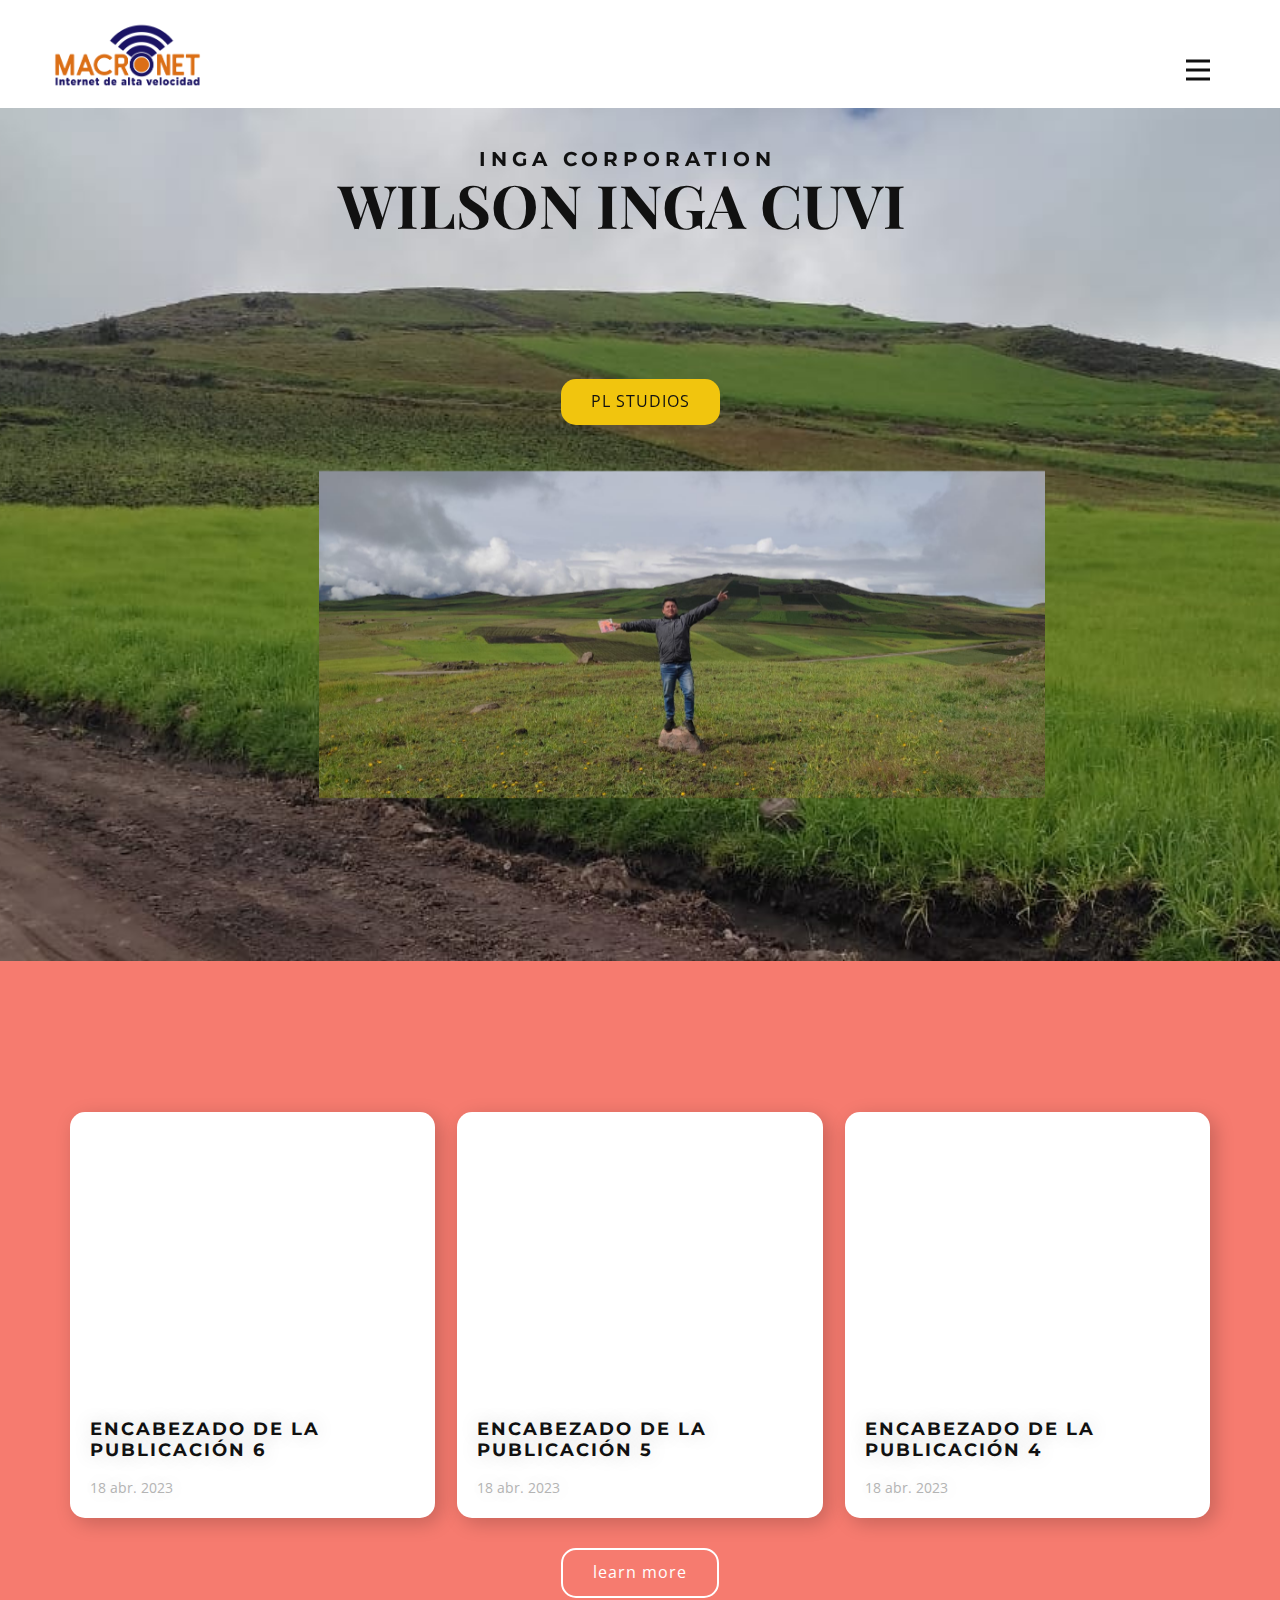
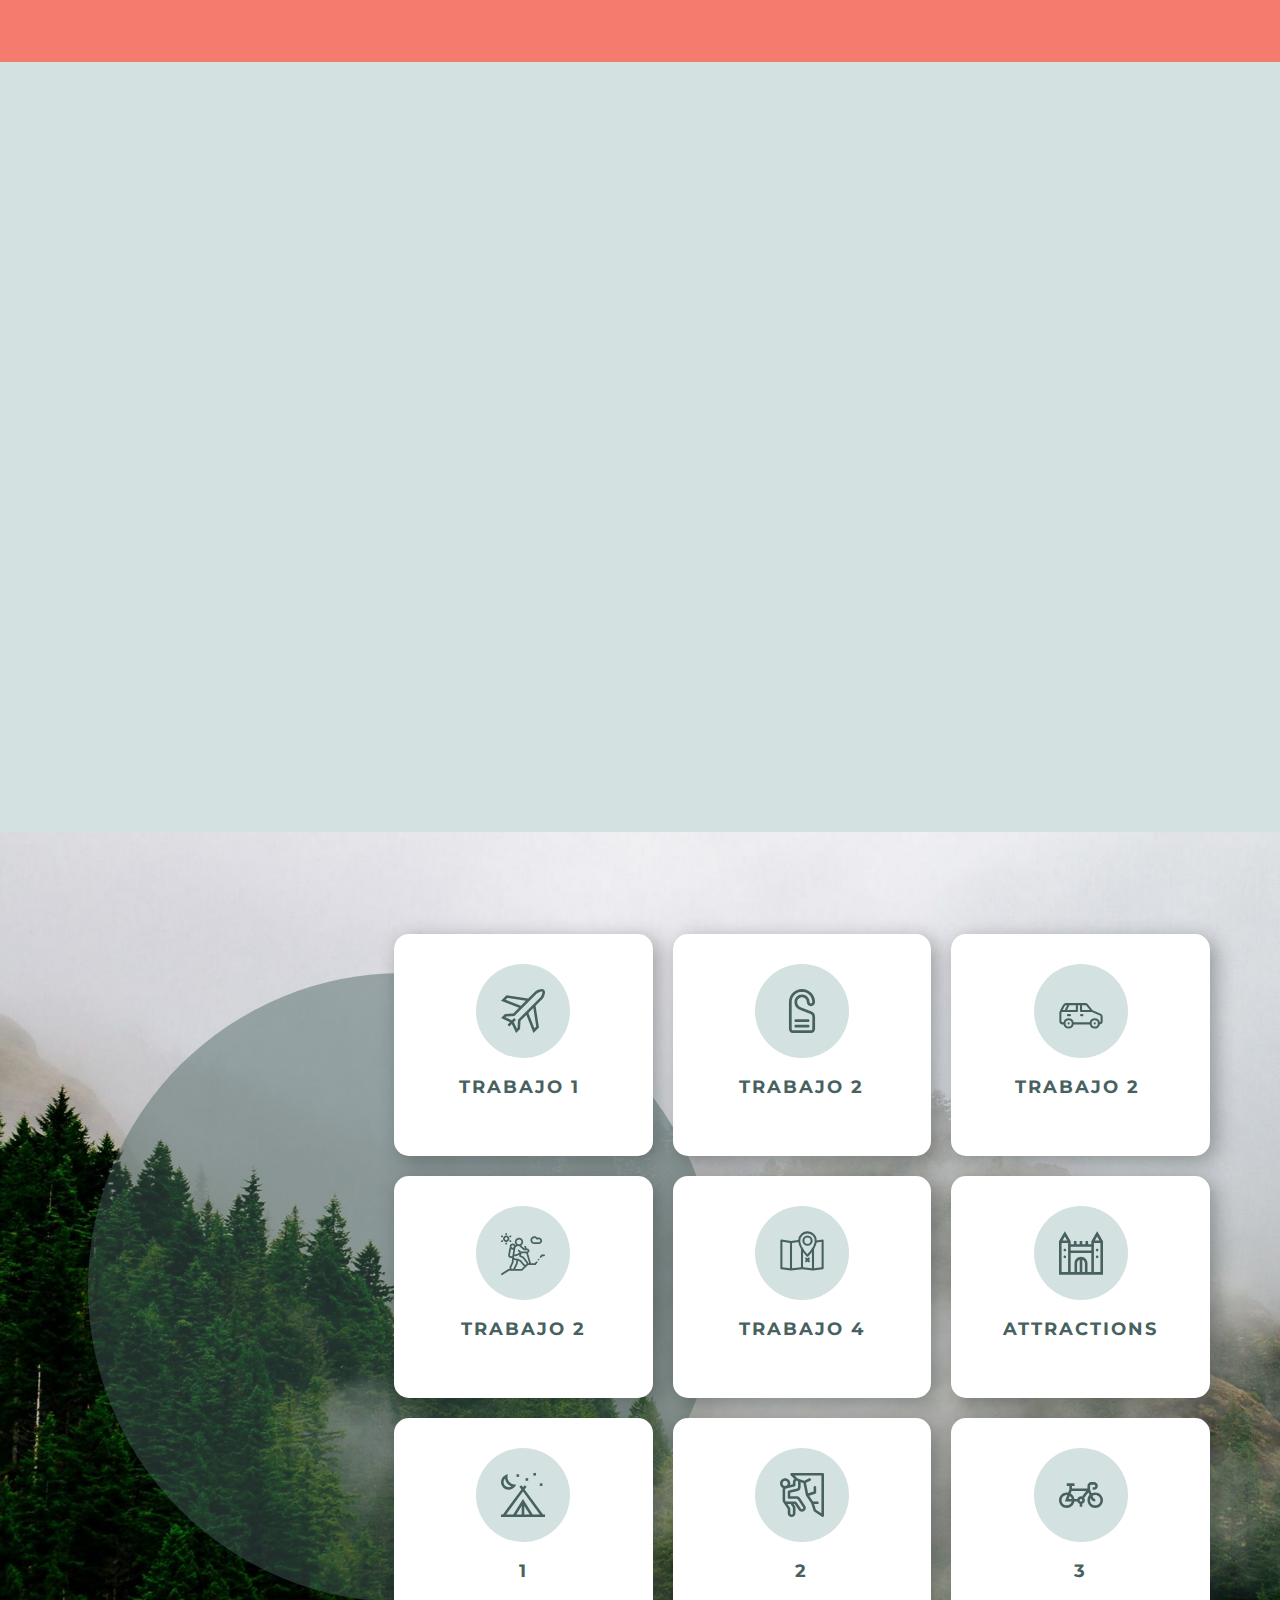
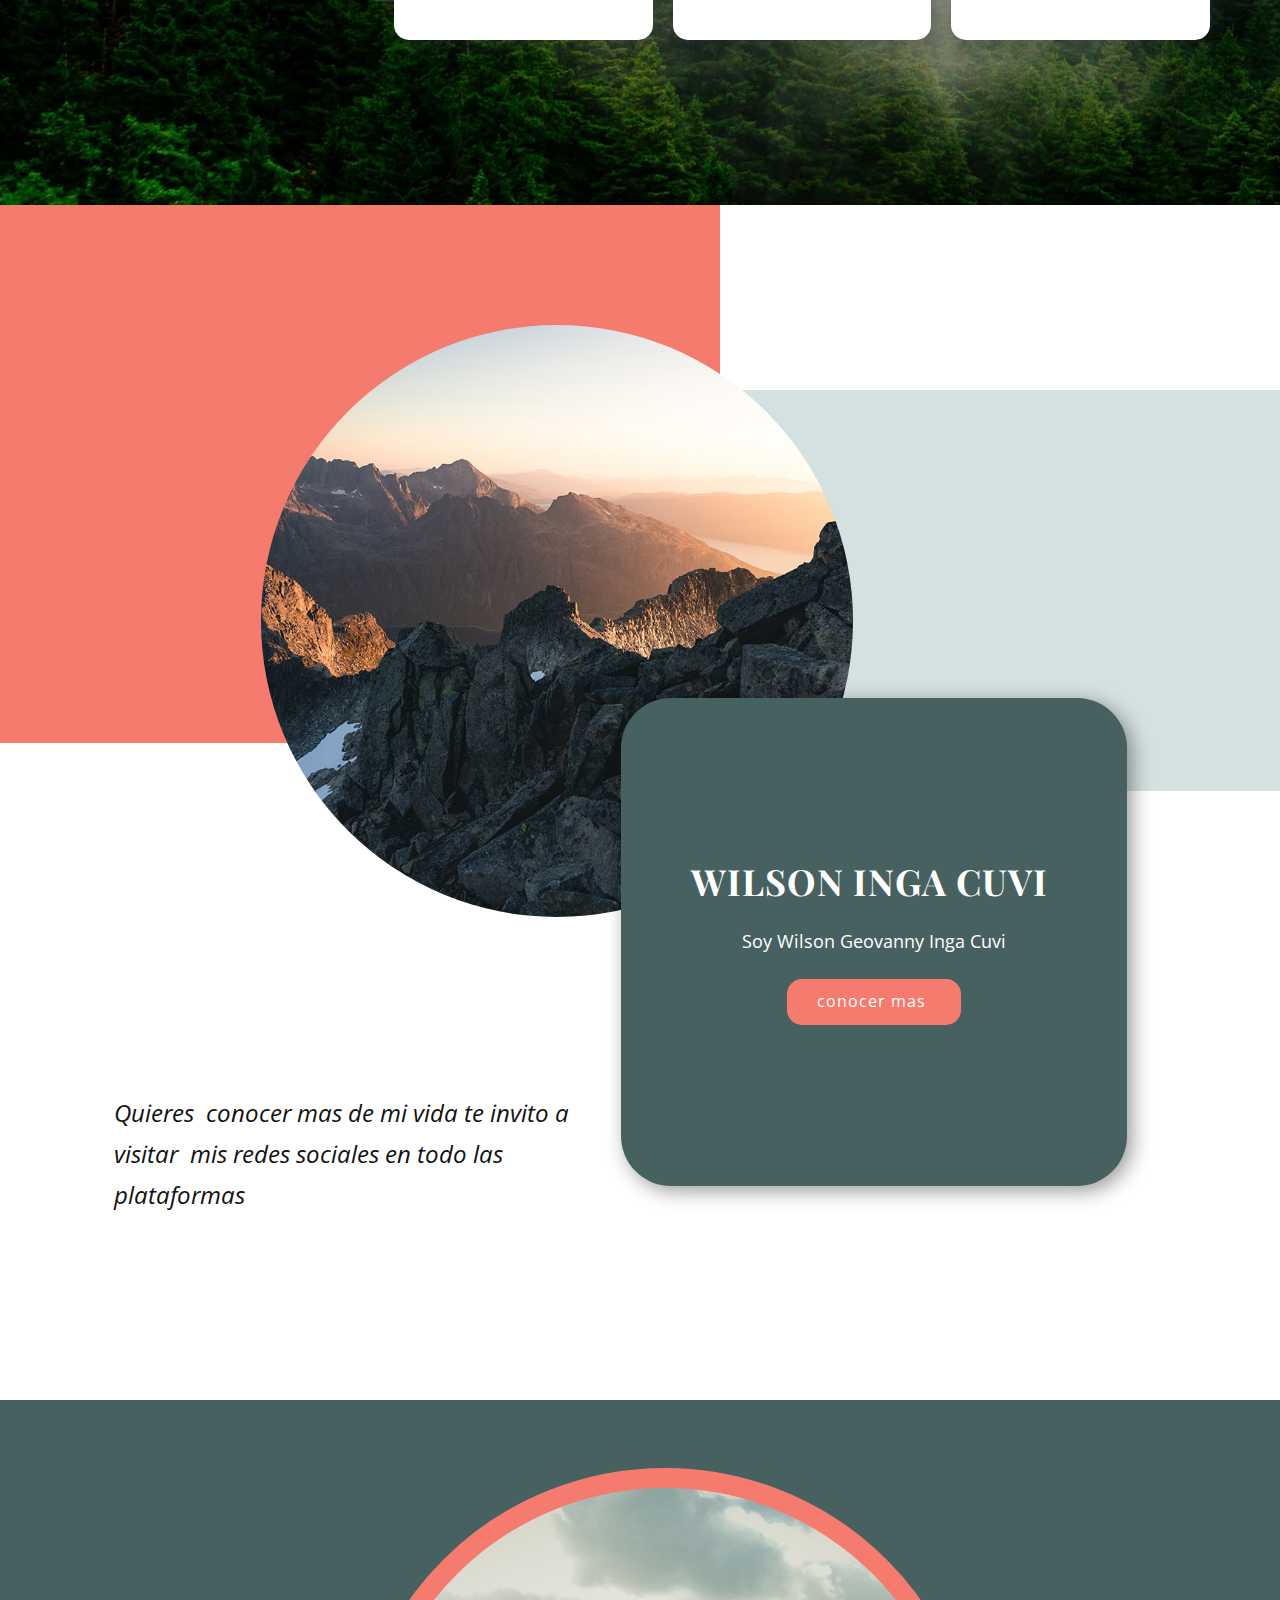
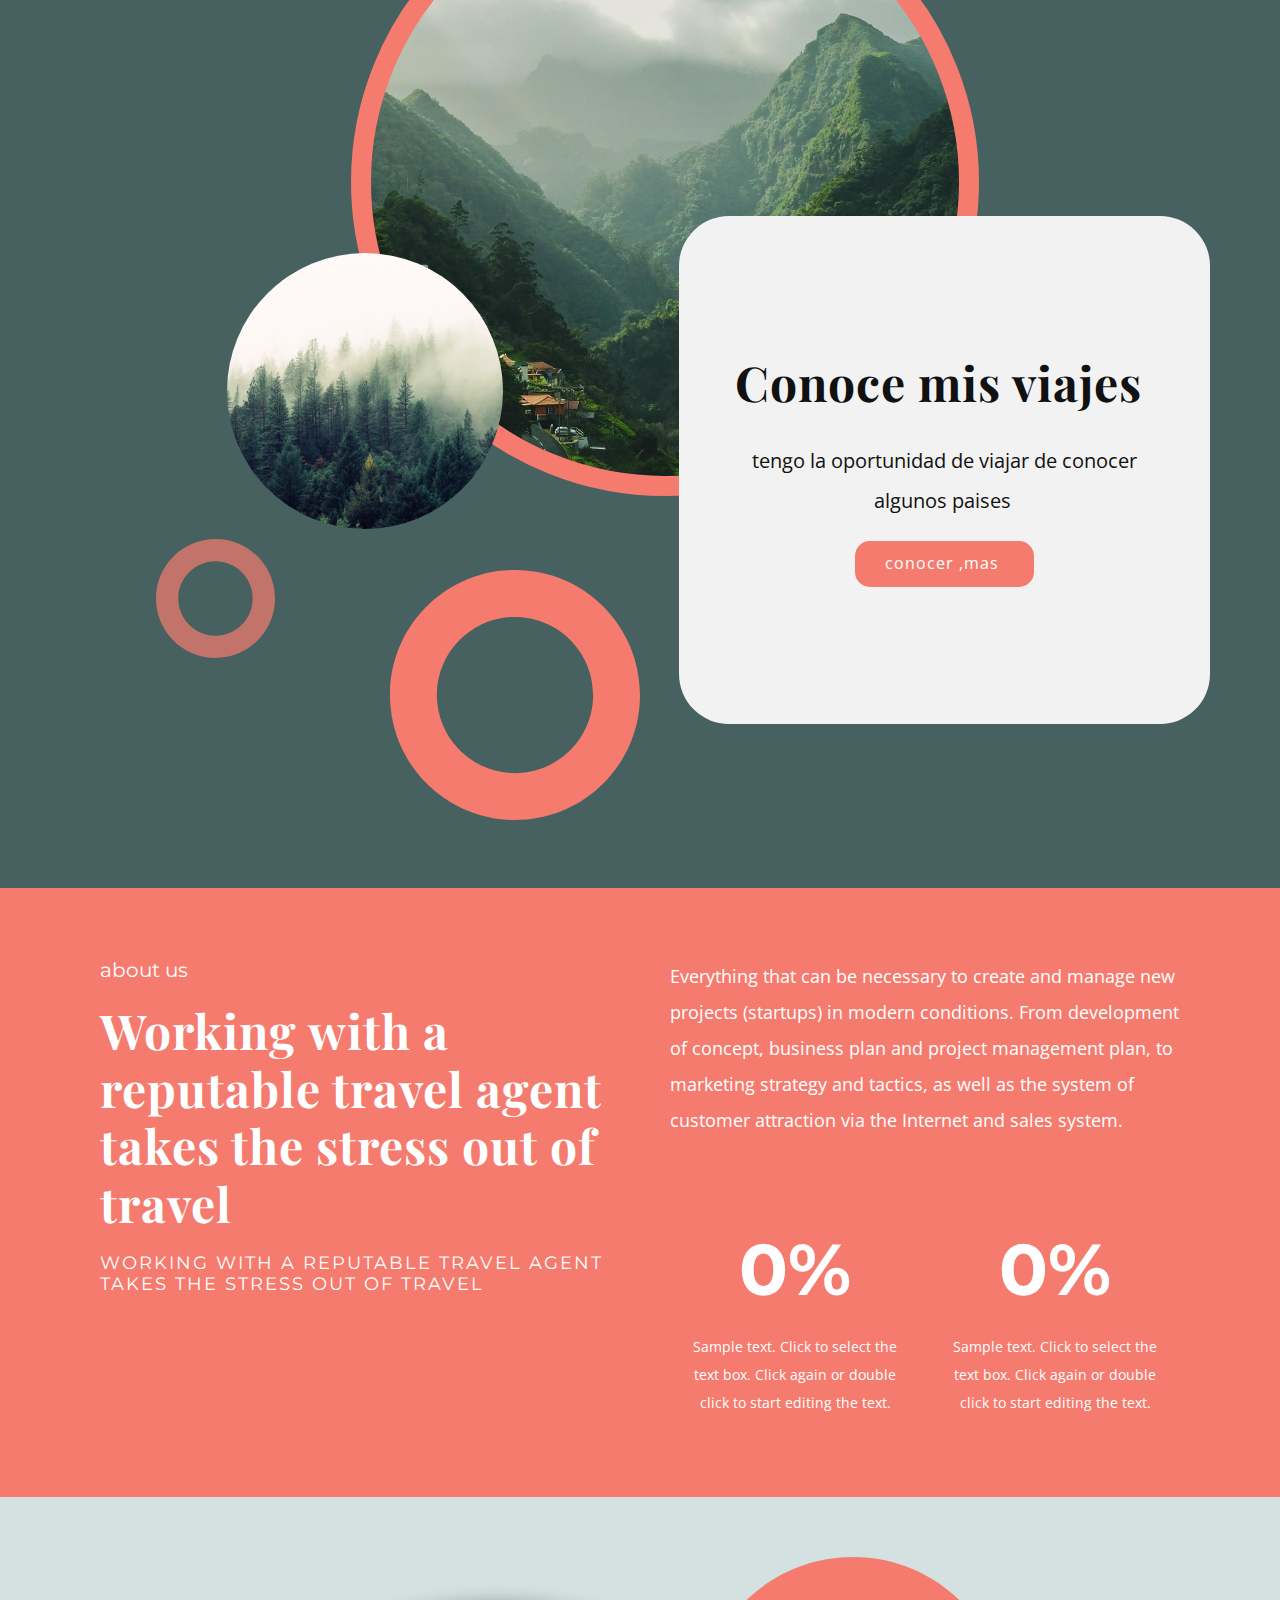
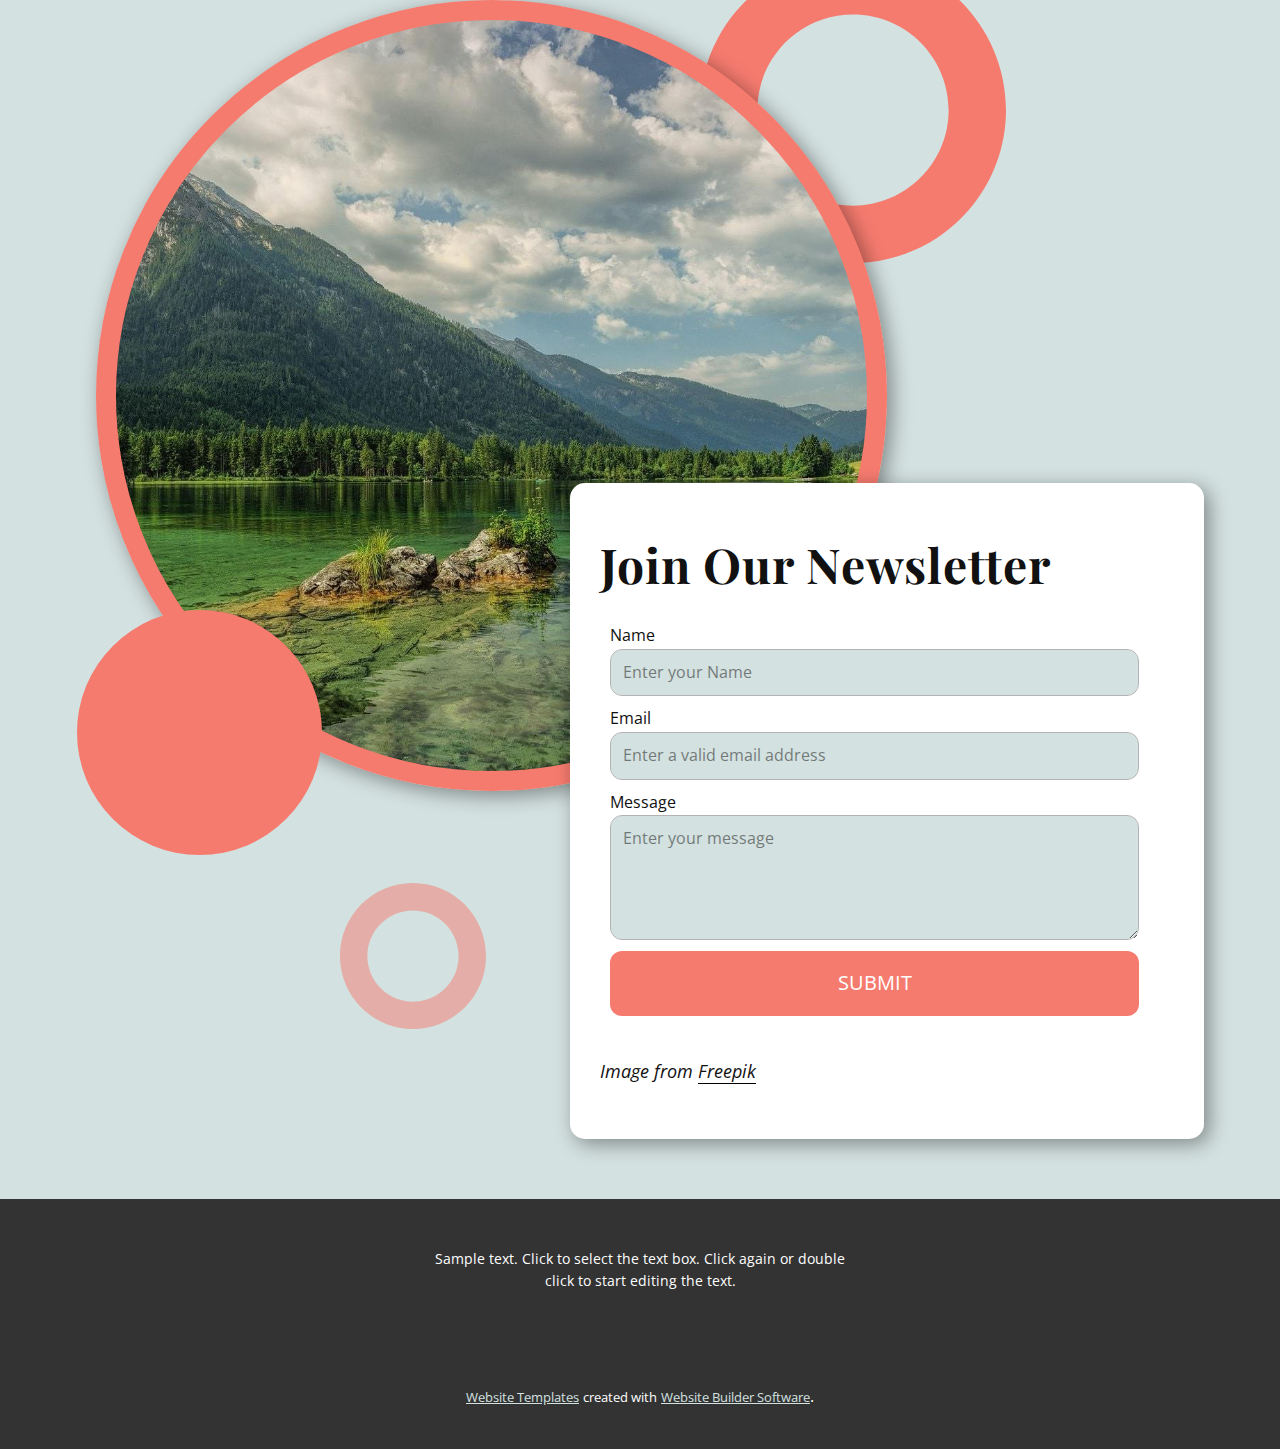
==== commit 32bbf913: "Add files via upload" ====
--- a/index.html
+++ b/index.html
@@ -4,7 +4,7 @@
     <meta charset="utf-8">
     <meta name="keywords" content="​and everything is perfect, Latest news, ​Travel with​ us, Do something fun, ​Travel with​ us, ​Working with a reputable travel agent takes the stress out of travel, ​Join Our Newsletter">
     <meta name="description" content="">
-    <title>MACRO NET INTERNET DE ALTA VELOCIDAD </title>
+    <title>MACRO NET</title>
     <link rel="stylesheet" href="nicepage.css" media="screen">
 <link rel="stylesheet" href="MACRO-NET.css" media="screen">
     <script class="u-script" type="text/javascript" src="jquery.js" defer=""></script>
@@ -13,8 +13,6 @@
     <meta name="referrer" content="origin">
     <link id="u-theme-google-font" rel="stylesheet" href="https://fonts.googleapis.com/css?family=Playfair+Display:400,400i,500,500i,600,600i,700,700i,800,800i,900,900i|Open+Sans:300,300i,400,400i,500,500i,600,600i,700,700i,800,800i">
     <link id="u-page-google-font" rel="stylesheet" href="https://fonts.googleapis.com/css?family=Montserrat:100,100i,200,200i,300,300i,400,400i,500,500i,600,600i,700,700i,800,800i,900,900i|Playfair+Display:400,400i,500,500i,600,600i,700,700i,800,800i,900,900i|Playfair+Display:400,400i,500,500i,600,600i,700,700i,800,800i,900,900i">
-    
-    
     
     
     
@@ -34,7 +32,7 @@
     <meta property="og:title" content="MACRO NET">
     <meta property="og:type" content="website">
   <meta data-intl-tel-input-cdn-path="intlTelInput/"></head>
-  <body data-home-page="MACRO-NET.html" data-home-page-title="MACRO NET" class="u-body u-xl-mode" data-lang="es"><header class="u-clearfix u-header u-header" id="sec-a7b1"><div class="u-clearfix u-sheet u-valign-top u-sheet-1">
+  <body data-home-page="MACRO-NET.html" data-home-page-title="MACRO NET" class="u-body u-xl-mode" data-lang="es"><header class="u-clearfix u-header u-header" id="sec-a7b1"><div class="u-clearfix u-sheet u-sheet-1">
         <a href="https://nicepage.com" class="u-image u-logo u-image-1" data-image-width="1366" data-image-height="768">
           <img src="images/MACRO-NET-LOGO-MINUSCULAS-SIN-FONDO.png" class="u-logo-image u-logo-image-1">
         </a>
@@ -48,7 +46,9 @@
           </div>
           <div class="u-nav-container">
             <ul class="u-nav u-unstyled u-nav-1"><li class="u-nav-item"><a class="u-button-style u-nav-link u-text-active-palette-1-base u-text-hover-palette-2-base" href="MACRO-NET.html" style="padding: 10px 20px;">MACRO NET</a>
-</li><li class="u-nav-item"><a class="u-button-style u-nav-link u-text-active-palette-1-base u-text-hover-palette-2-base" href="FOTOS-.html" style="padding: 10px 20px;">FOTOS </a>
+</li><li class="u-nav-item"><a class="u-button-style u-nav-link u-text-active-palette-1-base u-text-hover-palette-2-base" href="Copia-de-Casa.html" style="padding: 10px 20px;">Copia de Casa</a>
+</li><li class="u-nav-item"><a class="u-button-style u-nav-link u-text-active-palette-1-base u-text-hover-palette-2-base" href="Acerca-de.html" style="padding: 10px 20px;">Acerca de</a>
+</li><li class="u-nav-item"><a class="u-button-style u-nav-link u-text-active-palette-1-base u-text-hover-palette-2-base" href="Contacto.html" style="padding: 10px 20px;">Contacto</a>
 </li></ul>
           </div>
           <div class="u-nav-container-collapse" wfd-invisible="true">
@@ -56,7 +56,9 @@
               <div class="u-inner-container-layout u-sidenav-overflow">
                 <div class="u-menu-close"></div>
                 <ul class="u-align-center u-nav u-popupmenu-items u-unstyled u-nav-2"><li class="u-nav-item"><a class="u-button-style u-nav-link" href="MACRO-NET.html" style="padding: 10px 20px;">MACRO NET</a>
-</li><li class="u-nav-item"><a class="u-button-style u-nav-link" href="FOTOS-.html" style="padding: 10px 20px;">FOTOS </a>
+</li><li class="u-nav-item"><a class="u-button-style u-nav-link" href="Copia-de-Casa.html" style="padding: 10px 20px;">Copia de Casa</a>
+</li><li class="u-nav-item"><a class="u-button-style u-nav-link" href="Acerca-de.html" style="padding: 10px 20px;">Acerca de</a>
+</li><li class="u-nav-item"><a class="u-button-style u-nav-link" href="Contacto.html" style="padding: 10px 20px;">Contacto</a>
 </li></ul>
               </div>
             </div>
@@ -73,37 +75,55 @@
       </div>
     </section>
     <section class="u-align-center u-clearfix u-palette-4-base u-section-2" id="carousel_be38">
-      <div class="u-clearfix u-sheet u-sheet-1">
+      <div class="u-clearfix u-sheet u-valign-middle u-sheet-1">
         <h2 class="u-text u-text-default u-text-1" data-animation-name="customAnimationIn" data-animation-duration="1750" data-animation-delay="500">NUESTROS CLIENTES&nbsp;</h2><!--blog--><!--blog_options_json--><!--{"type":"Recent","source":"","tags":"","count":""}--><!--/blog_options_json-->
         <div class="u-blog u-expanded-width u-blog-1">
           <div class="u-repeater u-repeater-1"><!--blog_post-->
             <div class="u-align-left u-blog-post u-container-style u-radius-15 u-repeater-item u-shape-round u-video-cover u-white u-repeater-item-1">
-              <div class="u-container-layout u-similar-container u-container-layout-1">
+              <div class="u-container-layout u-similar-container u-valign-top u-container-layout-1">
                 <a class="u-post-header-link" href="blog/enviar-5.html"><!--blog_post_image-->
-                  <img alt="" class="u-blog-control u-image u-image-default u-image-1" src="images/COLTA.jpg" data-image-width="800" data-image-height="447" data-animation-name="customAnimationIn" data-animation-duration="1750" data-animation-delay="500"><!--/blog_post_image-->
-                </a>
-                <h1 class="u-text u-text-default u-text-2">COLTA&nbsp;</h1>
+                  <img alt="" class="u-blog-control u-expanded-width-xs u-image u-image-default u-image-1" src="images/COLTA.jpg" data-image-width="800" data-image-height="447" data-animation-name="customAnimationIn" data-animation-duration="1750" data-animation-delay="500"><!--/blog_post_image-->
+                </a><!--blog_post_header-->
+                <h4 class="u-blog-control u-text u-text-body-color u-text-default u-text-2">
+                  <a class="u-post-header-link" href="blog/enviar-5.html">Encabezado de la Publicación 6</a>
+                </h4><!--/blog_post_header--><!--blog_post_metadata-->
+                <div class="u-blog-control u-metadata u-text-grey-30 u-metadata-1"><!--blog_post_metadata_date-->
+                  <span class="u-meta-date u-meta-icon">18 abr. 2023</span><!--/blog_post_metadata_date--><!--blog_post_metadata_comments-->
+                  <!--/blog_post_metadata_comments-->
+                </div><!--/blog_post_metadata-->
               </div>
             </div><div class="u-align-left u-blog-post u-container-style u-radius-15 u-repeater-item u-shape-round u-video-cover u-white u-repeater-item-2">
-              <div class="u-container-layout u-similar-container u-container-layout-2">
+              <div class="u-container-layout u-similar-container u-valign-top u-container-layout-2">
                 <a class="u-post-header-link" href="blog/enviar-4.html"><!--blog_post_image-->
-                  <img alt="" class="u-blog-control u-image u-image-default u-image-2" src="images/GUAMOTE.jpg" data-image-width="560" data-image-height="420" data-animation-name="customAnimationIn" data-animation-duration="1750" data-animation-delay="500"><!--/blog_post_image-->
-                </a>
-                <h1 class="u-text u-text-default u-text-3">GUAMOTE&nbsp;</h1>
+                  <img alt="" class="u-blog-control u-expanded-width-xs u-image u-image-default u-image-2" src="images/GUAMOTE.jpg" data-image-width="560" data-image-height="420" data-animation-name="customAnimationIn" data-animation-duration="1750" data-animation-delay="500"><!--/blog_post_image-->
+                </a><!--blog_post_header-->
+                <h4 class="u-blog-control u-text u-text-body-color u-text-default u-text-3">
+                  <a class="u-post-header-link" href="blog/enviar-4.html">Encabezado de la Publicación 5</a>
+                </h4><!--/blog_post_header--><!--blog_post_metadata-->
+                <div class="u-blog-control u-metadata u-text-grey-30 u-metadata-2"><!--blog_post_metadata_date-->
+                  <span class="u-meta-date u-meta-icon">18 abr. 2023</span><!--/blog_post_metadata_date--><!--blog_post_metadata_comments-->
+                  <!--/blog_post_metadata_comments-->
+                </div><!--/blog_post_metadata-->
               </div>
             </div><div class="u-align-left u-blog-post u-container-style u-radius-15 u-repeater-item u-shape-round u-video-cover u-white u-repeater-item-3">
-              <div class="u-container-layout u-similar-container u-container-layout-3">
+              <div class="u-container-layout u-similar-container u-valign-top u-container-layout-3">
                 <a class="u-post-header-link" href="blog/enviar-3.html"><!--blog_post_image-->
-                  <img alt="" class="u-blog-control u-image u-image-default u-image-3" src="images/ALAUSI.jpg" data-animation-name="customAnimationIn" data-animation-duration="1750" data-animation-delay="500" data-image-width="675" data-image-height="450"><!--/blog_post_image-->
-                </a>
-                <h1 class="u-text u-text-default u-text-4">ALAUSI</h1>
+                  <img alt="" class="u-blog-control u-expanded-width-xs u-image u-image-default u-image-3" src="images/ALAUSI.jpg" data-animation-name="customAnimationIn" data-animation-duration="1750" data-animation-delay="500" data-image-width="675" data-image-height="450"><!--/blog_post_image-->
+                </a><!--blog_post_header-->
+                <h4 class="u-blog-control u-text u-text-body-color u-text-default u-text-4">
+                  <a class="u-post-header-link" href="blog/enviar-3.html">Encabezado de la Publicación 4</a>
+                </h4><!--/blog_post_header--><!--blog_post_metadata-->
+                <div class="u-blog-control u-metadata u-text-grey-30 u-metadata-3"><!--blog_post_metadata_date-->
+                  <span class="u-meta-date u-meta-icon">18 abr. 2023</span><!--/blog_post_metadata_date--><!--blog_post_metadata_comments-->
+                  <!--/blog_post_metadata_comments-->
+                </div><!--/blog_post_metadata-->
               </div>
             </div><!--/blog_post--><!--blog_post-->
             <!--/blog_post--><!--blog_post-->
             <!--/blog_post-->
           </div>
         </div><!--/blog-->
-        <a href="https://nicepage.me" class="u-active-white u-border-2 u-border-active-white u-border-hover-white u-border-white u-btn u-btn-round u-button-style u-hover-white u-none u-radius-15 u-text-active-palette-4-base u-text-body-alt-color u-text-hover-palette-4-base u-btn-1">conoce más de MACRO NET</a>
+        <a href="https://nicepage.me" class="u-active-white u-border-2 u-border-active-white u-border-hover-white u-border-white u-btn u-btn-round u-button-style u-hover-white u-none u-radius-15 u-text-active-palette-4-base u-text-body-alt-color u-text-hover-palette-4-base u-btn-1">learn more</a>
       </div>
     </section>
     <section class="u-clearfix u-palette-1-light-2 u-section-3" id="carousel_168a">
@@ -119,55 +139,92 @@
         </div>
       </div>
     </section>
-    <section class="u-clearfix u-image u-section-4" id="carousel_adab" data-image-width="1600" data-image-height="720">
-      <div class="u-list u-list-1">
-        <div class="u-repeater u-repeater-1">
-          <div class="u-align-center u-container-style u-list-item u-radius-15 u-repeater-item u-shape-round u-video-cover u-white u-list-item-1">
-            <div class="u-container-layout u-similar-container u-container-layout-1"><span class="u-icon u-icon-circle u-palette-1-light-2 u-text-palette-1-base u-icon-1" data-href="https://www.congreso.gob.ar/" data-target="_blank"><svg class="u-svg-link" preserveAspectRatio="xMidYMin slice" viewBox="0 -11 512.00039 512" style=""><use xmlns:xlink="http://www.w3.org/1999/xlink" xlink:href="#svg-c652"></use></svg><svg class="u-svg-content" viewBox="0 -11 512.00039 512" id="svg-c652"><path d="m502 251.8125h-25.222656c-3.082032 0-5.992188 1.421875-7.886719 3.851562l-15.210937 19.503907c-3.398438 4.355469-2.621094 10.636719 1.734374 14.035156 1.828126 1.425781 3.992188 2.113281 6.144532 2.113281 2.976562 0 5.917968-1.320312 7.890625-3.847656l12.210937-15.652344h20.339844c5.523438 0 10-4.476562 10-10 0-5.523437-4.476562-10.003906-10-10.003906zm0 0"></path><path d="m420.53125 333.921875c-4.355469-3.394531-10.636719-2.621094-14.035156 1.734375l-14.0625 18.03125h-43.78125l-34.96875-119.8125c10.195312-3.878906 17.457031-13.75 17.457031-25.289062 0-14.914063-12.132813-27.050782-27.050781-27.050782h-5.683594l-7.246094-24.832031c-1.550781-5.300781-7.105468-8.34375-12.402344-6.796875-5.300781 1.546875-8.34375 7.097656-6.796874 12.398438l5.613281 19.230468h-5.332031l-37.152344-35.457031c.789062-.496094 1.574218-1.007813 2.339844-1.550781 10.574218-7.484375 17.597656-18.636719 19.777343-31.40625 2.183594-12.765625-.738281-25.617188-8.222656-36.1875-7.484375-10.574219-18.636719-17.59375-31.40625-19.777344-26.355469-4.507812-51.460937 13.273438-55.964844 39.628906-2.71875 15.898438 2.683594 31.339844 13.179688 42.082032-2.785157 1.308593-5.402344 2.832031-7.835938 4.550781-4.6875-9.796875-13.753906-17.273438-25.054687-19.300781-8.984375-1.609376-18.050782.40625-25.535156 5.683593-7.648438 5.394531-12.722657 13.511719-14.277344 22.855469-1 5.996094-.425782 11.910156 1.417968 17.300781-.488281.234375-.960937.496094-1.40625.808594-2.179687 1.523437-3.664062 3.855469-4.121093 6.480469l-14.050781 80.671875c-2.527344 14.53125 6.828124 28.402343 20.855468 30.914062l16.839844 3.019531c1.519531.273438 3.027344.40625 4.519531.40625 1.121094 0 2.222657-.097656 3.3125-.242187l-3.117187 47.859375-24.269532 50.058594c-2.300781 4.753906-3.46875 9.835937-3.46875 15.097656 0 5.128906 1.171876 10.109375 3.28125 14.625h-11.609374c-1.90625 0-3.773438.546875-5.378907 1.570312l-80.269531 51.1875c-4.65625 2.96875-6.023438 9.152344-3.054688 13.808594 1.90625 2.988282 5.140626 4.625 8.441407 4.625 1.839843 0 3.699219-.507812 5.367187-1.570312l77.808594-49.621094h38.078125c.652344.039062 1.300781.058594 1.949219.058594.539062 0 1.074218-.03125 1.609375-.058594h106.625c2.5625 0 5.027343-.984375 6.886719-2.75l66.535156-63.214844h26.21875.058594.035156 56.132812c3.078125 0 5.988282-1.421875 7.882813-3.851562l17.066406-21.878906c3.398437-4.359376 2.621094-10.640626-1.734375-14.039063zm-250.183594-36.785156c-3.871094-.664063-8.15625-.949219-11.675781-2.800781-6.222656-3.277344-9.378906-10.222657-8.226563-17.0625.320313-1.894532.648438-3.792969.972657-5.6875 29.007812-1.347657 49.246093-9.503907 62.804687-18.207032l-2.34375 13.71875c-.75 4.394532 1.5 8.757813 5.515625 10.695313l35.597657 17.152343 41.363281 52.214844c5.023437 6.34375 3.953125 15.589844-2.390625 20.613282-6.339844 5.023437-15.585938 3.949218-20.609375-2.390626l-35.75-45.125c-.9375-1.1875-2.136719-2.144531-3.496094-2.800781l-30.128906-14.519531c-.84375-.40625-1.738281-.691406-2.65625-.847656zm139.683594 37.605469-42.796875-54.027344c-.703125-.882813-1.542969-1.632813-2.480469-2.226563-.328125-.207031-.675781-.402343-1.035156-.574219l-30.855469-14.871093 4.683594-27.40625h55.816406l34.453125 118.050781h-10.398437c-.488281-6.6875-2.914063-13.304688-7.386719-18.945312zm-41.792969-133.207032h22.605469c.019531 0 .039062.003906.058594.003906.011718 0 .023437-.003906.035156-.003906h13.152344c3.890625 0 7.050781 3.164063 7.050781 7.050782 0 3.886718-3.160156 7.050781-7.050781 7.050781h-3.039063c-.011719 0-.023437 0-.03125 0h-68.195312l-20.21875-17.425781c-4.1875-3.601563-10.5-3.132813-14.105469 1.050781-3.605469 4.183593-3.136719 10.496093 1.046875 14.101562l15.816406 13.628907c-7.914062 8.21875-25.972656 21.757812-60.484375 24.351562l3.675782-21.503906 6.945312-40.617188c.003906-.027344.003906-.054687.007812-.082031l2.058594-12.046875c1.996094-11.667969 11.949219-23.921875 33.859375-23.921875.503907 0 1.011719.007813 1.53125.019531.082031.003906.167969.003906.25.003906 6.859375 0 13.023438 2.367188 17.347657 6.660157.128906.128906.261718.253906.394531.375l40.382812 38.539062c1.863281 1.777344 4.335938 2.765625 6.90625 2.765625zm-86.910156-101.382812c2.371094-13.867188 14.445313-23.691406 28.066406-23.691406 1.589844 0 3.199219.132812 4.816407.410156 7.5 1.28125 14.050781 5.40625 18.449218 11.617187 4.398438 6.210938 6.117188 13.765625 4.832032 21.265625-2.367188 13.867188-14.445313 23.695313-28.066407 23.691406-1.589843 0-3.199219-.132812-4.816406-.410156-15.484375-2.644531-25.929687-17.398437-23.28125-32.882812zm-59.511719 55.792968c.671875-4.03125 2.828125-7.511718 6.074219-9.800781 2.390625-1.683593 5.167969-2.5625 8.011719-2.5625.820312 0 1.644531.074219 2.46875.222657 7.914062 1.417968 13.234375 9.265624 11.863281 17.488281-.671875 4.03125-2.832031 7.511719-6.078125 9.800781-3.078125 2.171875-6.796875 3-10.476562 2.34375-7.914063-1.421875-13.238282-9.269531-11.863282-17.492188zm3.339844 116.222657-16.839844-3.023438c-3.230468-.578125-5.332031-4.078125-4.683594-7.800781l12.324219-70.765625 28.152344 5.050781-4.746094 27.773438-7.5625 44.21875c-.992187 3.070312-3.84375 5.046875-6.644531 4.546875zm1.714844 146.082031c-5.101563-2.472656-8.269532-7.539062-8.269532-13.222656 0-2.21875.496094-4.367188 1.46875-6.375l25.117188-51.8125c.566406-1.160156.898438-2.421875.980469-3.710938l2.066406-31.691406c7.539063 4.320312 16.527344 5.03125 24.957031 6.476562 1.585938.269532 3.171875.542969 4.757813.8125l-2.25 32.429688-29.226563 60.292969c-2.355468 4.855469-7.058594 7.816406-12.089844 8.207031h-2.269531c-1.773437-.140625-3.546875-.585938-5.242187-1.40625zm110.582031 1.40625h-72.734375l29.820312-61.515625c.207032-.425781.378907-.859375.523438-1.304687.242188-.753907.398438-1.550782.457031-2.375l2.175781-31.386719 23.660157 11.402343 34.324219 43.324219c3.945312 4.980469 8.996093 8.578125 14.527343 10.734375zm0 0"></path><path d="m388.351562 129.78125h51.164063c21.171875 0 38.398437-17.226562 38.398437-38.402344 0-21.171875-17.226562-38.398437-38.398437-38.398437-5.113281 0-10.144531 1.023437-14.804687 2.96875-8.554688-11.125-21.910157-17.902344-36.359376-17.902344-25.292968 0-45.867187 20.574219-45.867187 45.867187 0 12.25 4.769531 23.769532 13.433594 32.433594 8.664062 8.664063 20.179687 13.433594 32.433593 13.433594zm0-71.734375c10.304688 0 19.621094 6.109375 23.734376 15.570313 1.257812 2.894531 3.808593 5.027343 6.882812 5.75 3.070312.71875 6.304688-.050782 8.722656-2.082032 3.351563-2.816406 7.4375-4.304687 11.824219-4.304687 10.144531 0 18.398437 8.253906 18.398437 18.398437 0 10.148438-8.253906 18.402344-18.398437 18.402344h-51.164063c-6.910156 0-13.40625-2.691406-18.292968-7.578125-4.886719-4.882813-7.574219-11.378906-7.574219-18.289063 0-14.265624 11.605469-25.867187 25.867187-25.867187zm0 0"></path><path d="m60.460938 104.5625c20.136718 0 36.519531-16.382812 36.519531-36.519531s-16.382813-36.519531-36.519531-36.519531c-9.753907 0-18.925782 3.796874-25.820313 10.695312-6.898437 6.898438-10.699219 16.070312-10.699219 25.824219 0 20.136719 16.386719 36.519531 36.519532 36.519531zm-11.679688-48.199219c3.121094-3.121093 7.269531-4.839843 11.679688-4.839843 9.109374 0 16.519531 7.410156 16.519531 16.519531s-7.410157 16.519531-16.519531 16.519531c-9.105469 0-16.519532-7.410156-16.519532-16.519531 0-4.414063 1.71875-8.5625 4.839844-11.679688zm0 0"></path><path d="m5 47.792969 4.691406 2.707031c1.574219.910156 3.296875 1.34375 4.992188 1.34375 3.457031 0 6.816406-1.792969 8.667968-5.003906 2.761719-4.78125 1.125-10.898438-3.660156-13.660156l-4.691406-2.707032c-4.78125-2.761718-10.898438-1.125-13.660156 3.660156-2.757813 4.78125-1.121094 10.898438 3.660156 13.660157zm0 0"></path><path d="m115.921875 88.738281-4.691406-2.707031c-4.78125-2.761719-10.898438-1.125-13.660157 3.660156-2.761718 4.78125-1.121093 10.898438 3.660157 13.660156l4.691406 2.707032c1.574219.910156 3.292969 1.34375 4.992187 1.34375 3.453126 0 6.816407-1.792969 8.667969-5.003906 2.761719-4.78125 1.121094-10.898438-3.660156-13.660157zm0 0"></path><path d="m10.011719 107.402344c1.695312 0 3.417969-.433594 4.992187-1.34375l4.6875-2.707032c4.785156-2.761718 6.421875-8.875 3.660156-13.660156-2.761718-4.785156-8.875-6.421875-13.660156-3.660156l-4.691406 2.707031c-4.78125 2.761719-6.417969 8.878907-3.660156 13.660157 1.855468 3.210937 5.214844 5.003906 8.671875 5.003906zm0 0"></path><path d="m106.242188 51.84375c1.695312 0 3.414062-.433594 4.988281-1.339844l4.691406-2.710937c4.785156-2.761719 6.421875-8.875 3.660156-13.660157-2.761719-4.78125-8.878906-6.421874-13.660156-3.660156l-4.691406 2.707032c-4.78125 2.761718-6.421875 8.878906-3.660157 13.664062 1.855469 3.207031 5.214844 5 8.671876 5zm0 0"></path><path d="m60.460938 25.691406c5.523437 0 10-4.476562 10-10v-5.691406c0-5.523438-4.476563-10-10-10-5.523438 0-10 4.476562-10 10v5.691406c0 5.523438 4.476562 10 10 10zm0 0"></path><path d="m50.460938 121.324219v5.691406c0 5.523437 4.476562 10 10 10 5.523437 0 10-4.476563 10-10v-5.691406c0-5.523438-4.476563-10-10-10-5.523438 0-10 4.480469-10 10zm0 0"></path><path d="m446.25 306.859375c-1.613281-3.929687-5.714844-6.453125-9.949219-6.144531-4.15625.300781-7.746093 3.222656-8.894531 7.222656-1.152344 4.011719.394531 8.441406 3.78125 10.875 3.339844 2.394531 7.957031 2.460938 11.371094.1875 3.925781-2.605469 5.503906-7.792969 3.691406-12.140625zm0 0"></path></svg></span>
-            </div>
-          </div>
-          <div class="u-align-center u-container-style u-list-item u-radius-15 u-repeater-item u-shape-round u-video-cover u-white u-list-item-2">
-            <div class="u-container-layout u-similar-container u-container-layout-2"><span class="u-icon u-icon-circle u-palette-1-light-2 u-text-palette-1-base u-icon-2" data-href="https://goo.gl/maps/GkiNSAvDk8N62E3N7"><svg class="u-svg-link" preserveAspectRatio="xMidYMin slice" viewBox="0 0 512 512" style=""><use xmlns:xlink="http://www.w3.org/1999/xlink" xlink:href="#svg-c49a"></use></svg><svg class="u-svg-content" viewBox="0 0 512 512" id="svg-c49a"><g id="_07-map"><g id="filled_outline"><path d="M503.862,102.935a12,12,0,0,0-9.559-2.814L427.969,109.6a107.995,107.995,0,0,0-215.76-4.217l-84.1,10.513L17.7,100.121A12,12,0,0,0,4,112V432a12,12,0,0,0,10.3,11.879l112,16c.056.008.114.006.17.013a11.891,11.891,0,0,0,1.216.092c.084,0,.169.013.254.013l.057,0a12.055,12.055,0,0,0,1.392-.087c.032,0,.064,0,.1-.006L256,444.093l126.512,15.814c.033,0,.067,0,.1.007A12.227,12.227,0,0,0,384,460c.36,0,.719-.022,1.078-.054.111-.01.222-.023.333-.036.095-.011.191-.017.286-.031l112-16A12,12,0,0,0,508,432V112A12,12,0,0,0,503.862,102.935ZM320,28a84.1,84.1,0,0,1,84,84c0,28.359-13.428,59.43-30.052,87.027-.034.052-.064.108-.1.161-18.829,31.219-41.724,57.975-53.851,71.3-12.105-13.3-34.937-39.985-53.745-71.129-.072-.118-.139-.238-.215-.353C249.422,171.415,236,140.353,236,112A84.1,84.1,0,0,1,320,28Zm52,406.407-104-13V245.065a490.038,490.038,0,0,0,43.515,51.42,12,12,0,0,0,16.97,0A490.038,490.038,0,0,0,372,245.065ZM140,138.593l73.3-9.162c3.884,27.094,16.111,54.712,30.7,79.5v212.48l-104,13ZM28,125.836l88,12.572V434.164L28,421.592ZM484,421.592l-88,12.572V208.927c13.744-23.352,25.392-49.22,29.943-74.8l58.057-8.3Z"></path><path d="M320,319.029l-7.515-7.514a12,12,0,0,0-16.97,16.97L303.029,336l-7.514,7.515a12,12,0,1,0,16.97,16.97L320,352.971l7.515,7.514a12,12,0,0,0,16.97-16.97L336.971,336l7.514-7.515a12,12,0,0,0-16.97-16.97Z"></path><path d="M320,172a60,60,0,1,0-60-60A60.068,60.068,0,0,0,320,172Zm0-96a36,36,0,1,1-36,36A36.04,36.04,0,0,1,320,76Z"></path>
+    <section class="u-clearfix u-image u-section-4" id="carousel_adab" data-image-width="1980" data-image-height="1320">
+      <div class="u-clearfix u-sheet u-valign-middle-md u-valign-middle-sm u-sheet-1">
+        <div class="u-opacity u-opacity-45 u-palette-1-base u-shape u-shape-circle u-shape-1"></div>
+        <div class="u-list u-list-1">
+          <div class="u-repeater u-repeater-1">
+            <div class="u-align-center u-container-style u-list-item u-radius-15 u-repeater-item u-shape-round u-video-cover u-white u-list-item-1">
+              <div class="u-container-layout u-similar-container u-valign-top u-container-layout-1"><span class="u-icon u-icon-circle u-palette-1-light-2 u-text-palette-1-base u-icon-1"><svg class="u-svg-link" preserveAspectRatio="xMidYMin slice" viewBox="0 0 512 512" style=""><use xmlns:xlink="http://www.w3.org/1999/xlink" xlink:href="#svg-d9e1"></use></svg><svg class="u-svg-content" viewBox="0 0 512 512" x="0px" y="0px" id="svg-d9e1" style="enable-background:new 0 0 512 512;"><g><g><path d="M501.905,10.593C489.743-1.57,468.721-2.766,441.099,7.133c-18.995,6.81-38.919,18.222-48.451,27.754l-76.55,76.55    L64.116,71.859L0,135.975l209.501,82.059l-67.266,67.266l-95.472,5.591L0.984,336.67l103.609,49.994L75.567,415.69l21.24,21.24    l28.987-28.987l50.043,103.56l45.768-45.769l5.592-95.472l68.395-68.395l82.043,209.459l64.115-64.116l-39.57-251.933    l75.43-75.431c9.532-9.531,20.945-29.455,27.755-48.451C515.264,43.781,514.068,22.754,501.905,10.593z M53.706,124.751    l20.846-20.846l215.268,33.811l-57.136,57.136L53.706,124.751z M409.705,436.776l-20.845,20.846l-70.087-178.935l57.128-57.128    L409.705,436.776z M477.088,61.262c-5.739,16.012-15.224,31.853-20.718,37.347L197.88,357.101l-5.592,95.472l-7.797,7.797    l-36.202-74.918l26.113-26.113l-21.24-21.24l-26.07,26.068L52.137,328l7.788-7.788l95.472-5.591L413.888,56.128    c5.495-5.495,21.336-14.977,37.348-20.718c18.176-6.516,27.82-5.186,29.429-3.577C482.272,33.441,483.604,43.083,477.088,61.262z"></path>
 </g>
 </g></svg></span>
-            </div>
-          </div>
-          <div class="u-align-center u-container-style u-list-item u-radius-15 u-repeater-item u-shape-round u-video-cover u-white u-list-item-3">
-            <div class="u-container-layout u-similar-container u-container-layout-3"><span class="u-icon u-icon-circle u-palette-1-light-2 u-text-palette-1-base u-icon-3" data-href="https://buenosaires.gob.ar/inicio/"><svg class="u-svg-link" preserveAspectRatio="xMidYMin slice" viewBox="0 0 512 512" style=""><use xmlns:xlink="http://www.w3.org/1999/xlink" xlink:href="#svg-77ff"></use></svg><svg class="u-svg-content" viewBox="0 0 512 512" x="0px" y="0px" id="svg-77ff" style="enable-background:new 0 0 512 512;"><g><g><path d="M497,0H135c-6.044,0-11.498,3.628-13.834,9.203c-2.337,5.575-1.099,12.007,3.14,16.316l43.741,44.47    C157.097,78.204,150,91.289,150,106v24.865l-32.782,8.194C119.021,133.357,120,127.291,120,121c0-33.084-26.916-60-60-60    S0,87.916,0,121c0,24.139,14.336,44.98,34.935,54.493C31.768,181.684,30,188.668,30,196v120c0,0.01,0.001,0.019,0.001,0.028    c0,8.822,2.632,17.542,7.558,24.933L90,419.624V467c0,24.813,20.187,45,45,45s45-20.187,45-45v-61    c0-8.913-2.613-17.544-7.559-24.961L159.082,361h11.836l46.644,69.966c13.815,20.706,41.794,26.232,62.396,12.478    c20.646-13.756,26.246-41.75,12.483-62.405l-60-90C224.076,278.491,210.08,271,195,271h-75v-39.865l85.922-21.477    C225.986,204.636,240,186.683,240,166v-59.189l32.06,10.687l29.251,141.538c0.401,1.934,1.207,3.788,2.209,5.285l58.886,88.329    l29.364,88.094c1.051,3.152,3.118,5.866,5.878,7.716l91,61c4.576,3.067,10.499,3.396,15.414,0.774    C508.948,507.627,512,502.539,512,497V15C512,6.716,505.284,0,497,0z M30,121c0-16.542,13.458-30,30-30s30,13.458,30,30    s-13.458,30-30,30S30,137.542,30,121z M150,467c0,8.271-6.729,15-15,15s-15-6.729-15-15v-51.918c0-2.961-0.877-5.856-2.52-8.32    L86.973,361h36.054l24.453,36.68c1.648,2.473,2.52,5.35,2.52,8.32V467z M210,166c0,6.896-4.672,12.881-11.357,14.554    l-97.28,24.316C94.685,206.54,90,212.54,90,219.423V286c0,8.284,6.716,15,15,15h90c5.026,0,9.691,2.497,12.48,6.68l59.998,89.997    c4.588,6.886,2.724,16.218-4.167,20.809c-6.88,4.592-16.2,2.715-20.792-4.166l-51.094-76.641c-2.781-4.173-7.465-6.68-12.48-6.68    H75c-8.308,0-15-6.78-15-15V196c0-6.896,4.672-12.881,11.357-14.554l97.281-24.317C175.315,155.46,180,149.46,180,142.577V106    c0-8.271,6.729-15,15-15s15,6.729,15,15V166z M482,468.887l-63.391-42.493L396.812,361H436c8.284,0,15-6.716,15-15    s-6.716-15-15-15h-51.973l-44.653-66.98l71.369-23.79C416.868,238.188,421,232.457,421,226v-60c0-8.284-6.716-15-15-15    s-15,6.716-15,15v49.188l-63.728,21.243L302.04,114.336l50.58-24.876c7.434-3.656,10.496-12.646,6.84-20.08    c-3.655-7.435-12.647-10.495-20.08-6.841l-55.477,27.284l-64.171-21.391c-5.307-3.506-11.392-5.924-17.941-6.919L170.794,30H482    V468.887z"></path>
+                <h4 class="u-text u-text-1">TRABAJO 1&nbsp;</h4>
+              </div>
+            </div>
+            <div class="u-align-center u-container-style u-list-item u-radius-15 u-repeater-item u-shape-round u-video-cover u-white u-list-item-2">
+              <div class="u-container-layout u-similar-container u-valign-top u-container-layout-2"><span class="u-icon u-icon-circle u-palette-1-light-2 u-text-palette-1-base u-icon-2"><svg class="u-svg-link" preserveAspectRatio="xMidYMin slice" viewBox="0 0 512.034 512.034" style=""><use xmlns:xlink="http://www.w3.org/1999/xlink" xlink:href="#svg-43ca"></use></svg><svg class="u-svg-content" viewBox="0 0 512.034 512.034" id="svg-43ca"><g><path d="m360.017 512.034h-208c-26.467 0-48-21.533-48-48v-312c0-40.605 15.81-78.777 44.517-107.484 59.395-59.396 155.563-59.405 214.967 0 28.407 28.407 44.215 66.172 44.512 106.339.199 26.869-21.144 48.915-47.575 49.142-26.798.172-48.42-21.36-48.42-47.998 0-31.252-25.551-56.22-56.194-56-45.531.161-72.238 52.974-44.564 93.296 7.356 10.705 17.652 18.83 29.77 23.489l125.962 48.452c24.539 9.437 41.026 33.441 41.026 59.733v143.03c-.001 26.468-21.534 48.001-48.001 48.001zm-104-480c-66.329 0-120 53.66-120 120v312c0 8.822 7.178 16 16 16h208c8.822 0 16-7.178 16-16v-143.03c0-13.146-8.244-25.147-20.513-29.866l-125.961-48.45c-38.879-14.948-62.414-52.704-61.513-90.975.733-48.068 39.455-87.506 87.681-87.678 48.814-.227 88.307 39.408 88.307 88 0 8.999 7.383 16.11 16.145 15.999 8.66-.074 15.919-7.817 15.852-16.907-.487-65.765-53.83-119.093-119.998-119.093z"></path><path d="m327.017 384.034h-143c-8.836 0-16-7.164-16-16s7.164-16 16-16h143c8.836 0 16 7.164 16 16s-7.163 16-16 16z"></path><path d="m327.017 448.034h-143c-8.836 0-16-7.164-16-16s7.164-16 16-16h143c8.836 0 16 7.164 16 16s-7.163 16-16 16z"></path>
+</g></svg></span>
+                <h4 class="u-text u-text-2">TRABAJO 2</h4>
+              </div>
+            </div>
+            <div class="u-align-center u-container-style u-list-item u-radius-15 u-repeater-item u-shape-round u-video-cover u-white u-list-item-3">
+              <div class="u-container-layout u-similar-container u-valign-top u-container-layout-3"><span class="u-icon u-icon-circle u-palette-1-light-2 u-text-palette-1-base u-icon-3"><svg class="u-svg-link" preserveAspectRatio="xMidYMin slice" viewBox="0 0 512 512" style=""><use xmlns:xlink="http://www.w3.org/1999/xlink" xlink:href="#svg-63c2"></use></svg><svg class="u-svg-content" viewBox="0 0 512 512" id="svg-63c2"><g id="_02-car"><g id="linear_color"><path d="M484.973,287.049l-93.5-40.877L335.52,177.311A35.824,35.824,0,0,0,307.58,164H83.78a43.76,43.76,0,0,0-39.353,24.323L8.642,259.884A44.279,44.279,0,0,0,4,279.55V376a36.04,36.04,0,0,0,36,36H53.207a60.006,60.006,0,0,0,117.586,0H357.208a60,60,0,0,0,117.606-.12A36.041,36.041,0,0,0,508,376V320.63A36.168,36.168,0,0,0,484.973,287.049ZM316.887,192.438,358.786,244H268V188h39.58A11.927,11.927,0,0,1,316.887,192.438ZM196,188v56H94.08l26.909-56ZM65.893,199.057A19.891,19.891,0,0,1,83.78,188H94.362L67.453,244H43.418ZM112,436a36,36,0,1,1,36-36A36.04,36.04,0,0,1,112,436Zm304,0a36,36,0,1,1,36-36A36.04,36.04,0,0,1,416,436Zm68-60a12.013,12.013,0,0,1-9.278,11.677A60,60,0,0,0,357.208,388H170.793a60.006,60.006,0,0,0-117.586,0H40a12.013,12.013,0,0,1-12-12V279.55a20.147,20.147,0,0,1,2.113-8.943l1.3-2.607H208a12,12,0,0,0,12-12V188h24v68a12,12,0,0,0,12,12H381.491l94.132,41.155q.294.129.594.241A12.053,12.053,0,0,1,484,320.63Z"></path><circle cx="112" cy="400" r="12"></circle><circle cx="416" cy="400" r="12"></circle><path d="M272,292H257a12,12,0,0,0,0,24h15a12,12,0,0,0,0-24Z"></path><path d="M128,292H104a12,12,0,0,0,0,24h24a12,12,0,0,0,0-24Z"></path>
 </g>
 </g></svg></span>
-            </div>
-          </div>
-        </div>
-      </div>
-      <div class="u-opacity u-opacity-45 u-palette-1-base u-shape u-shape-circle u-shape-1"></div>
-      <h4 class="u-text u-text-1">3</h4>
-      <img class="u-image u-image-default u-image-1" src="images/65e32d41-f327-4ece-9e9b-5f234db21141.jpeg" alt="" data-image-width="1600" data-image-height="720">
+                <h4 class="u-text u-text-3">TRABAJO 2&nbsp;<br>
+                </h4>
+              </div>
+            </div>
+            <div class="u-align-center u-container-style u-list-item u-radius-15 u-repeater-item u-shape-round u-video-cover u-white u-list-item-4">
+              <div class="u-container-layout u-similar-container u-valign-top u-container-layout-4"><span class="u-icon u-icon-circle u-palette-1-light-2 u-text-palette-1-base u-icon-4"><svg class="u-svg-link" preserveAspectRatio="xMidYMin slice" viewBox="0 -11 512.00039 512" style=""><use xmlns:xlink="http://www.w3.org/1999/xlink" xlink:href="#svg-c652"></use></svg><svg class="u-svg-content" viewBox="0 -11 512.00039 512" id="svg-c652"><path d="m502 251.8125h-25.222656c-3.082032 0-5.992188 1.421875-7.886719 3.851562l-15.210937 19.503907c-3.398438 4.355469-2.621094 10.636719 1.734374 14.035156 1.828126 1.425781 3.992188 2.113281 6.144532 2.113281 2.976562 0 5.917968-1.320312 7.890625-3.847656l12.210937-15.652344h20.339844c5.523438 0 10-4.476562 10-10 0-5.523437-4.476562-10.003906-10-10.003906zm0 0"></path><path d="m420.53125 333.921875c-4.355469-3.394531-10.636719-2.621094-14.035156 1.734375l-14.0625 18.03125h-43.78125l-34.96875-119.8125c10.195312-3.878906 17.457031-13.75 17.457031-25.289062 0-14.914063-12.132813-27.050782-27.050781-27.050782h-5.683594l-7.246094-24.832031c-1.550781-5.300781-7.105468-8.34375-12.402344-6.796875-5.300781 1.546875-8.34375 7.097656-6.796874 12.398438l5.613281 19.230468h-5.332031l-37.152344-35.457031c.789062-.496094 1.574218-1.007813 2.339844-1.550781 10.574218-7.484375 17.597656-18.636719 19.777343-31.40625 2.183594-12.765625-.738281-25.617188-8.222656-36.1875-7.484375-10.574219-18.636719-17.59375-31.40625-19.777344-26.355469-4.507812-51.460937 13.273438-55.964844 39.628906-2.71875 15.898438 2.683594 31.339844 13.179688 42.082032-2.785157 1.308593-5.402344 2.832031-7.835938 4.550781-4.6875-9.796875-13.753906-17.273438-25.054687-19.300781-8.984375-1.609376-18.050782.40625-25.535156 5.683593-7.648438 5.394531-12.722657 13.511719-14.277344 22.855469-1 5.996094-.425782 11.910156 1.417968 17.300781-.488281.234375-.960937.496094-1.40625.808594-2.179687 1.523437-3.664062 3.855469-4.121093 6.480469l-14.050781 80.671875c-2.527344 14.53125 6.828124 28.402343 20.855468 30.914062l16.839844 3.019531c1.519531.273438 3.027344.40625 4.519531.40625 1.121094 0 2.222657-.097656 3.3125-.242187l-3.117187 47.859375-24.269532 50.058594c-2.300781 4.753906-3.46875 9.835937-3.46875 15.097656 0 5.128906 1.171876 10.109375 3.28125 14.625h-11.609374c-1.90625 0-3.773438.546875-5.378907 1.570312l-80.269531 51.1875c-4.65625 2.96875-6.023438 9.152344-3.054688 13.808594 1.90625 2.988282 5.140626 4.625 8.441407 4.625 1.839843 0 3.699219-.507812 5.367187-1.570312l77.808594-49.621094h38.078125c.652344.039062 1.300781.058594 1.949219.058594.539062 0 1.074218-.03125 1.609375-.058594h106.625c2.5625 0 5.027343-.984375 6.886719-2.75l66.535156-63.214844h26.21875.058594.035156 56.132812c3.078125 0 5.988282-1.421875 7.882813-3.851562l17.066406-21.878906c3.398437-4.359376 2.621094-10.640626-1.734375-14.039063zm-250.183594-36.785156c-3.871094-.664063-8.15625-.949219-11.675781-2.800781-6.222656-3.277344-9.378906-10.222657-8.226563-17.0625.320313-1.894532.648438-3.792969.972657-5.6875 29.007812-1.347657 49.246093-9.503907 62.804687-18.207032l-2.34375 13.71875c-.75 4.394532 1.5 8.757813 5.515625 10.695313l35.597657 17.152343 41.363281 52.214844c5.023437 6.34375 3.953125 15.589844-2.390625 20.613282-6.339844 5.023437-15.585938 3.949218-20.609375-2.390626l-35.75-45.125c-.9375-1.1875-2.136719-2.144531-3.496094-2.800781l-30.128906-14.519531c-.84375-.40625-1.738281-.691406-2.65625-.847656zm139.683594 37.605469-42.796875-54.027344c-.703125-.882813-1.542969-1.632813-2.480469-2.226563-.328125-.207031-.675781-.402343-1.035156-.574219l-30.855469-14.871093 4.683594-27.40625h55.816406l34.453125 118.050781h-10.398437c-.488281-6.6875-2.914063-13.304688-7.386719-18.945312zm-41.792969-133.207032h22.605469c.019531 0 .039062.003906.058594.003906.011718 0 .023437-.003906.035156-.003906h13.152344c3.890625 0 7.050781 3.164063 7.050781 7.050782 0 3.886718-3.160156 7.050781-7.050781 7.050781h-3.039063c-.011719 0-.023437 0-.03125 0h-68.195312l-20.21875-17.425781c-4.1875-3.601563-10.5-3.132813-14.105469 1.050781-3.605469 4.183593-3.136719 10.496093 1.046875 14.101562l15.816406 13.628907c-7.914062 8.21875-25.972656 21.757812-60.484375 24.351562l3.675782-21.503906 6.945312-40.617188c.003906-.027344.003906-.054687.007812-.082031l2.058594-12.046875c1.996094-11.667969 11.949219-23.921875 33.859375-23.921875.503907 0 1.011719.007813 1.53125.019531.082031.003906.167969.003906.25.003906 6.859375 0 13.023438 2.367188 17.347657 6.660157.128906.128906.261718.253906.394531.375l40.382812 38.539062c1.863281 1.777344 4.335938 2.765625 6.90625 2.765625zm-86.910156-101.382812c2.371094-13.867188 14.445313-23.691406 28.066406-23.691406 1.589844 0 3.199219.132812 4.816407.410156 7.5 1.28125 14.050781 5.40625 18.449218 11.617187 4.398438 6.210938 6.117188 13.765625 4.832032 21.265625-2.367188 13.867188-14.445313 23.695313-28.066407 23.691406-1.589843 0-3.199219-.132812-4.816406-.410156-15.484375-2.644531-25.929687-17.398437-23.28125-32.882812zm-59.511719 55.792968c.671875-4.03125 2.828125-7.511718 6.074219-9.800781 2.390625-1.683593 5.167969-2.5625 8.011719-2.5625.820312 0 1.644531.074219 2.46875.222657 7.914062 1.417968 13.234375 9.265624 11.863281 17.488281-.671875 4.03125-2.832031 7.511719-6.078125 9.800781-3.078125 2.171875-6.796875 3-10.476562 2.34375-7.914063-1.421875-13.238282-9.269531-11.863282-17.492188zm3.339844 116.222657-16.839844-3.023438c-3.230468-.578125-5.332031-4.078125-4.683594-7.800781l12.324219-70.765625 28.152344 5.050781-4.746094 27.773438-7.5625 44.21875c-.992187 3.070312-3.84375 5.046875-6.644531 4.546875zm1.714844 146.082031c-5.101563-2.472656-8.269532-7.539062-8.269532-13.222656 0-2.21875.496094-4.367188 1.46875-6.375l25.117188-51.8125c.566406-1.160156.898438-2.421875.980469-3.710938l2.066406-31.691406c7.539063 4.320312 16.527344 5.03125 24.957031 6.476562 1.585938.269532 3.171875.542969 4.757813.8125l-2.25 32.429688-29.226563 60.292969c-2.355468 4.855469-7.058594 7.816406-12.089844 8.207031h-2.269531c-1.773437-.140625-3.546875-.585938-5.242187-1.40625zm110.582031 1.40625h-72.734375l29.820312-61.515625c.207032-.425781.378907-.859375.523438-1.304687.242188-.753907.398438-1.550782.457031-2.375l2.175781-31.386719 23.660157 11.402343 34.324219 43.324219c3.945312 4.980469 8.996093 8.578125 14.527343 10.734375zm0 0"></path><path d="m388.351562 129.78125h51.164063c21.171875 0 38.398437-17.226562 38.398437-38.402344 0-21.171875-17.226562-38.398437-38.398437-38.398437-5.113281 0-10.144531 1.023437-14.804687 2.96875-8.554688-11.125-21.910157-17.902344-36.359376-17.902344-25.292968 0-45.867187 20.574219-45.867187 45.867187 0 12.25 4.769531 23.769532 13.433594 32.433594 8.664062 8.664063 20.179687 13.433594 32.433593 13.433594zm0-71.734375c10.304688 0 19.621094 6.109375 23.734376 15.570313 1.257812 2.894531 3.808593 5.027343 6.882812 5.75 3.070312.71875 6.304688-.050782 8.722656-2.082032 3.351563-2.816406 7.4375-4.304687 11.824219-4.304687 10.144531 0 18.398437 8.253906 18.398437 18.398437 0 10.148438-8.253906 18.402344-18.398437 18.402344h-51.164063c-6.910156 0-13.40625-2.691406-18.292968-7.578125-4.886719-4.882813-7.574219-11.378906-7.574219-18.289063 0-14.265624 11.605469-25.867187 25.867187-25.867187zm0 0"></path><path d="m60.460938 104.5625c20.136718 0 36.519531-16.382812 36.519531-36.519531s-16.382813-36.519531-36.519531-36.519531c-9.753907 0-18.925782 3.796874-25.820313 10.695312-6.898437 6.898438-10.699219 16.070312-10.699219 25.824219 0 20.136719 16.386719 36.519531 36.519532 36.519531zm-11.679688-48.199219c3.121094-3.121093 7.269531-4.839843 11.679688-4.839843 9.109374 0 16.519531 7.410156 16.519531 16.519531s-7.410157 16.519531-16.519531 16.519531c-9.105469 0-16.519532-7.410156-16.519532-16.519531 0-4.414063 1.71875-8.5625 4.839844-11.679688zm0 0"></path><path d="m5 47.792969 4.691406 2.707031c1.574219.910156 3.296875 1.34375 4.992188 1.34375 3.457031 0 6.816406-1.792969 8.667968-5.003906 2.761719-4.78125 1.125-10.898438-3.660156-13.660156l-4.691406-2.707032c-4.78125-2.761718-10.898438-1.125-13.660156 3.660156-2.757813 4.78125-1.121094 10.898438 3.660156 13.660157zm0 0"></path><path d="m115.921875 88.738281-4.691406-2.707031c-4.78125-2.761719-10.898438-1.125-13.660157 3.660156-2.761718 4.78125-1.121093 10.898438 3.660157 13.660156l4.691406 2.707032c1.574219.910156 3.292969 1.34375 4.992187 1.34375 3.453126 0 6.816407-1.792969 8.667969-5.003906 2.761719-4.78125 1.121094-10.898438-3.660156-13.660157zm0 0"></path><path d="m10.011719 107.402344c1.695312 0 3.417969-.433594 4.992187-1.34375l4.6875-2.707032c4.785156-2.761718 6.421875-8.875 3.660156-13.660156-2.761718-4.785156-8.875-6.421875-13.660156-3.660156l-4.691406 2.707031c-4.78125 2.761719-6.417969 8.878907-3.660156 13.660157 1.855468 3.210937 5.214844 5.003906 8.671875 5.003906zm0 0"></path><path d="m106.242188 51.84375c1.695312 0 3.414062-.433594 4.988281-1.339844l4.691406-2.710937c4.785156-2.761719 6.421875-8.875 3.660156-13.660157-2.761719-4.78125-8.878906-6.421874-13.660156-3.660156l-4.691406 2.707032c-4.78125 2.761718-6.421875 8.878906-3.660157 13.664062 1.855469 3.207031 5.214844 5 8.671876 5zm0 0"></path><path d="m60.460938 25.691406c5.523437 0 10-4.476562 10-10v-5.691406c0-5.523438-4.476563-10-10-10-5.523438 0-10 4.476562-10 10v5.691406c0 5.523438 4.476562 10 10 10zm0 0"></path><path d="m50.460938 121.324219v5.691406c0 5.523437 4.476562 10 10 10 5.523437 0 10-4.476563 10-10v-5.691406c0-5.523438-4.476563-10-10-10-5.523438 0-10 4.480469-10 10zm0 0"></path><path d="m446.25 306.859375c-1.613281-3.929687-5.714844-6.453125-9.949219-6.144531-4.15625.300781-7.746093 3.222656-8.894531 7.222656-1.152344 4.011719.394531 8.441406 3.78125 10.875 3.339844 2.394531 7.957031 2.460938 11.371094.1875 3.925781-2.605469 5.503906-7.792969 3.691406-12.140625zm0 0"></path></svg></span>
+                <h4 class="u-text u-text-4">TRABAJO 2</h4>
+              </div>
+            </div>
+            <div class="u-align-center u-container-style u-list-item u-radius-15 u-repeater-item u-shape-round u-video-cover u-white u-list-item-5">
+              <div class="u-container-layout u-similar-container u-valign-top u-container-layout-5"><span class="u-icon u-icon-circle u-palette-1-light-2 u-text-palette-1-base u-icon-5"><svg class="u-svg-link" preserveAspectRatio="xMidYMin slice" viewBox="0 0 512 512" style=""><use xmlns:xlink="http://www.w3.org/1999/xlink" xlink:href="#svg-c49a"></use></svg><svg class="u-svg-content" viewBox="0 0 512 512" id="svg-c49a"><g id="_07-map"><g id="filled_outline"><path d="M503.862,102.935a12,12,0,0,0-9.559-2.814L427.969,109.6a107.995,107.995,0,0,0-215.76-4.217l-84.1,10.513L17.7,100.121A12,12,0,0,0,4,112V432a12,12,0,0,0,10.3,11.879l112,16c.056.008.114.006.17.013a11.891,11.891,0,0,0,1.216.092c.084,0,.169.013.254.013l.057,0a12.055,12.055,0,0,0,1.392-.087c.032,0,.064,0,.1-.006L256,444.093l126.512,15.814c.033,0,.067,0,.1.007A12.227,12.227,0,0,0,384,460c.36,0,.719-.022,1.078-.054.111-.01.222-.023.333-.036.095-.011.191-.017.286-.031l112-16A12,12,0,0,0,508,432V112A12,12,0,0,0,503.862,102.935ZM320,28a84.1,84.1,0,0,1,84,84c0,28.359-13.428,59.43-30.052,87.027-.034.052-.064.108-.1.161-18.829,31.219-41.724,57.975-53.851,71.3-12.105-13.3-34.937-39.985-53.745-71.129-.072-.118-.139-.238-.215-.353C249.422,171.415,236,140.353,236,112A84.1,84.1,0,0,1,320,28Zm52,406.407-104-13V245.065a490.038,490.038,0,0,0,43.515,51.42,12,12,0,0,0,16.97,0A490.038,490.038,0,0,0,372,245.065ZM140,138.593l73.3-9.162c3.884,27.094,16.111,54.712,30.7,79.5v212.48l-104,13ZM28,125.836l88,12.572V434.164L28,421.592ZM484,421.592l-88,12.572V208.927c13.744-23.352,25.392-49.22,29.943-74.8l58.057-8.3Z"></path><path d="M320,319.029l-7.515-7.514a12,12,0,0,0-16.97,16.97L303.029,336l-7.514,7.515a12,12,0,1,0,16.97,16.97L320,352.971l7.515,7.514a12,12,0,0,0,16.97-16.97L336.971,336l7.514-7.515a12,12,0,0,0-16.97-16.97Z"></path><path d="M320,172a60,60,0,1,0-60-60A60.068,60.068,0,0,0,320,172Zm0-96a36,36,0,1,1-36,36A36.04,36.04,0,0,1,320,76Z"></path>
+</g>
+</g></svg></span>
+                <h4 class="u-text u-text-5">TRABAJO 4</h4>
+              </div>
+            </div>
+            <div class="u-align-center u-container-style u-list-item u-radius-15 u-repeater-item u-shape-round u-video-cover u-white u-list-item-6">
+              <div class="u-container-layout u-similar-container u-valign-top u-container-layout-6"><span class="u-icon u-icon-circle u-palette-1-light-2 u-text-palette-1-base u-icon-6"><svg class="u-svg-link" preserveAspectRatio="xMidYMin slice" viewBox="0 0 507.851 507.851" style=""><use xmlns:xlink="http://www.w3.org/1999/xlink" xlink:href="#svg-5ad9"></use></svg><svg class="u-svg-content" viewBox="0 0 507.851 507.851" id="svg-5ad9"><g id="XMLID_637_"><path id="XMLID_660_" d="m440.442 3.43-67.409 115.868v32.807h-37.447v-37.052h-30v37.052h-36.661v-37.052h-30v37.052h-36.661v-37.052h-30v37.052h-37.447v-32.807l-67.408-115.868-67.409 115.868v385.123h507.851v-385.123zm26.328 104.914h-52.657l26.328-45.256zm-93.737 73.76v41.88h-238.216v-41.88zm-279.296-73.76h-52.657l26.328-45.256zm11.08 366.077h-74.817v-336.077h74.817zm134.108 0h-30.106v-100.971c0-19.614 12.588-36.336 30.106-42.533zm30 0v-143.504c17.518 6.197 30.106 22.919 30.106 42.533v100.971zm60.107 0v-100.971c0-41.414-33.692-75.107-75.106-75.107s-75.106 33.693-75.106 75.107v100.971h-44.001v-220.437h238.216v220.437zm74.001 0v-336.077h74.817v336.077z"></path><path id="XMLID_702_" d="m67.409 204.34c-7.846 0-15.363 6.899-15 15 .364 8.127 6.591 15 15 15 7.846 0 15.363-6.899 15-15-.364-8.127-6.591-15-15-15z"></path><path id="XMLID_751_" d="m67.409 283.34c-7.846 0-15.363 6.899-15 15 .364 8.127 6.591 15 15 15 7.846 0 15.363-6.899 15-15-.364-8.127-6.591-15-15-15z"></path><path id="XMLID_767_" d="m440.442 204.34c-7.846 0-15.363 6.899-15 15 .364 8.127 6.591 15 15 15 7.846 0 15.363-6.899 15-15-.364-8.127-6.591-15-15-15z"></path><path id="XMLID_776_" d="m440.442 283.34c-7.846 0-15.363 6.899-15 15 .364 8.127 6.591 15 15 15 7.846 0 15.363-6.899 15-15-.364-8.127-6.591-15-15-15z"></path>
+</g></svg></span>
+                <h4 class="u-text u-text-6">Attractions </h4>
+              </div>
+            </div>
+            <div class="u-align-center u-container-style u-list-item u-radius-15 u-repeater-item u-shape-round u-video-cover u-white u-list-item-7">
+              <div class="u-container-layout u-similar-container u-valign-top u-container-layout-7"><span class="u-icon u-icon-circle u-palette-1-light-2 u-text-palette-1-base u-icon-7"><svg class="u-svg-link" preserveAspectRatio="xMidYMin slice" viewBox="0 0 510 510" style=""><use xmlns:xlink="http://www.w3.org/1999/xlink" xlink:href="#svg-0a05"></use></svg><svg class="u-svg-content" viewBox="0 0 510 510" id="svg-0a05"><g><path d="m375 0h30v30h-30z"></path><path d="m450 120h30v30h-30z"></path><path d="m285 60h30v30h-30z"></path><path d="m180 15h30v30h-30z"></path><path d="m90 195c28.704 0 55.933-13.89 72.837-37.156l14.746-20.295-24.857-3.385c-46.641-6.352-81.449-48.575-77.398-96.821l2.095-24.923-22.973 9.888c-33.077 14.237-54.45 46.696-54.45 82.692 0 49.626 40.374 90 90 90zm-43.537-131.3c6.685 42.453 35.401 77.388 74.207 92.826-9.178 5.463-19.766 8.474-30.67 8.474-33.084 0-60-26.916-60-60 0-15.685 6.087-30.362 16.463-41.3z"></path><path d="m487.565 480-213.913-289.412 23.41-31.672-24.125-17.832-17.937 24.268-17.938-24.268-24.125 17.832 23.41 31.672-213.912 289.412h-22.435v30h510v-30zm-232.565-264.176 195.261 264.176h-82.026l-113.235-177.94-113.234 177.94h-82.027zm-15 264.176h-62.675l62.675-98.489zm30-98.489 62.675 98.489h-62.675z"></path>
+</g></svg></span>
+                <h4 class="u-text u-text-7">1</h4>
+              </div>
+            </div>
+            <div class="u-align-center u-container-style u-list-item u-radius-15 u-repeater-item u-shape-round u-video-cover u-white u-list-item-8">
+              <div class="u-container-layout u-similar-container u-valign-top u-container-layout-8"><span class="u-icon u-icon-circle u-palette-1-light-2 u-text-palette-1-base u-icon-8"><svg class="u-svg-link" preserveAspectRatio="xMidYMin slice" viewBox="0 0 512 512" style=""><use xmlns:xlink="http://www.w3.org/1999/xlink" xlink:href="#svg-77ff"></use></svg><svg class="u-svg-content" viewBox="0 0 512 512" x="0px" y="0px" id="svg-77ff" style="enable-background:new 0 0 512 512;"><g><g><path d="M497,0H135c-6.044,0-11.498,3.628-13.834,9.203c-2.337,5.575-1.099,12.007,3.14,16.316l43.741,44.47    C157.097,78.204,150,91.289,150,106v24.865l-32.782,8.194C119.021,133.357,120,127.291,120,121c0-33.084-26.916-60-60-60    S0,87.916,0,121c0,24.139,14.336,44.98,34.935,54.493C31.768,181.684,30,188.668,30,196v120c0,0.01,0.001,0.019,0.001,0.028    c0,8.822,2.632,17.542,7.558,24.933L90,419.624V467c0,24.813,20.187,45,45,45s45-20.187,45-45v-61    c0-8.913-2.613-17.544-7.559-24.961L159.082,361h11.836l46.644,69.966c13.815,20.706,41.794,26.232,62.396,12.478    c20.646-13.756,26.246-41.75,12.483-62.405l-60-90C224.076,278.491,210.08,271,195,271h-75v-39.865l85.922-21.477    C225.986,204.636,240,186.683,240,166v-59.189l32.06,10.687l29.251,141.538c0.401,1.934,1.207,3.788,2.209,5.285l58.886,88.329    l29.364,88.094c1.051,3.152,3.118,5.866,5.878,7.716l91,61c4.576,3.067,10.499,3.396,15.414,0.774    C508.948,507.627,512,502.539,512,497V15C512,6.716,505.284,0,497,0z M30,121c0-16.542,13.458-30,30-30s30,13.458,30,30    s-13.458,30-30,30S30,137.542,30,121z M150,467c0,8.271-6.729,15-15,15s-15-6.729-15-15v-51.918c0-2.961-0.877-5.856-2.52-8.32    L86.973,361h36.054l24.453,36.68c1.648,2.473,2.52,5.35,2.52,8.32V467z M210,166c0,6.896-4.672,12.881-11.357,14.554    l-97.28,24.316C94.685,206.54,90,212.54,90,219.423V286c0,8.284,6.716,15,15,15h90c5.026,0,9.691,2.497,12.48,6.68l59.998,89.997    c4.588,6.886,2.724,16.218-4.167,20.809c-6.88,4.592-16.2,2.715-20.792-4.166l-51.094-76.641c-2.781-4.173-7.465-6.68-12.48-6.68    H75c-8.308,0-15-6.78-15-15V196c0-6.896,4.672-12.881,11.357-14.554l97.281-24.317C175.315,155.46,180,149.46,180,142.577V106    c0-8.271,6.729-15,15-15s15,6.729,15,15V166z M482,468.887l-63.391-42.493L396.812,361H436c8.284,0,15-6.716,15-15    s-6.716-15-15-15h-51.973l-44.653-66.98l71.369-23.79C416.868,238.188,421,232.457,421,226v-60c0-8.284-6.716-15-15-15    s-15,6.716-15,15v49.188l-63.728,21.243L302.04,114.336l50.58-24.876c7.434-3.656,10.496-12.646,6.84-20.08    c-3.655-7.435-12.647-10.495-20.08-6.841l-55.477,27.284l-64.171-21.391c-5.307-3.506-11.392-5.924-17.941-6.919L170.794,30H482    V468.887z"></path>
+</g>
+</g></svg></span>
+                <h4 class="u-text u-text-8">2</h4>
+              </div>
+            </div>
+            <div class="u-align-center u-container-style u-list-item u-radius-15 u-repeater-item u-shape-round u-video-cover u-white u-list-item-9">
+              <div class="u-container-layout u-similar-container u-valign-top u-container-layout-9"><span class="u-icon u-icon-circle u-palette-1-light-2 u-text-palette-1-base u-icon-9"><svg class="u-svg-link" preserveAspectRatio="xMidYMin slice" viewBox="0 0 510 510" style=""><use xmlns:xlink="http://www.w3.org/1999/xlink" xlink:href="#svg-d62c"></use></svg><svg class="u-svg-content" viewBox="0 0 510 510" id="svg-d62c"><path d="m420 225c-15.574 0-30.236 3.979-43.027 10.97l-16.973-43.771v-42.199c0-8.271 6.728-15 15-15h30c8.272 0 15 6.729 15 15s-6.728 15-15 15h-15v30h15c24.814 0 45-20.187 45-45s-20.186-45-45-45h-30c-24.814 0-45 20.187-45 45v30h-180v-30h30v-30h-90v30h30v42.281l-12.885 34.358c-55.703-10.77-107.115 32.125-107.115 88.361 0 49.626 40.374 90 90 90 44.516 0 81.58-32.489 88.743-75h33.837c4.527 12.764 14.656 22.893 27.42 27.42v32.58h30v-32.58c17.459-6.192 30-22.865 30-42.42 0-9.705-3.098-18.694-8.343-26.052l48.991-63.69 11.78 30.363c-13.951 15.859-22.428 36.647-22.428 59.379 0 49.626 40.374 90 90 90s90-40.374 90-90-40.374-90-90-90zm-274.605-15h169.143l-47.436 61.667c-23.035-6.442-46.697 6.275-54.521 28.333h-33.837c-4.514-26.789-20.901-49.596-43.548-62.803zm-20.965 55.906c11.504 8.092 20.059 20.105 23.672 34.094h-36.457zm-34.43 109.094c-33.084 0-60-26.916-60-60 0-35.332 30.656-63.433 66.354-59.661l-27.999 74.661h79.746c-6.677 25.849-30.195 45-58.101 45zm165-45c-8.271 0-15-6.729-15-15s6.729-15 15-15c8.272 0 15 6.729 15 15s-6.728 15-15 15zm165 45c-33.084 0-60-26.916-60-60 0-9.053 2.027-17.638 5.633-25.342l.774 1.996c7.825 22.954 29.313 38.346 53.593 38.346v-30c-11.478 0-21.627-7.316-25.257-18.205l-6.781-17.487c9.277-5.884 20.263-9.308 32.038-9.308 33.084 0 60 26.916 60 60s-26.916 60-60 60z"></path></svg></span>
+                <h4 class="u-text u-text-9">3</h4>
+              </div>
+            </div>
+          </div>
+        </div>
+      </div>
     </section>
     <section class="u-clearfix u-section-5" id="carousel_adeb">
       <div class="u-palette-1-light-2 u-shape u-shape-rectangle u-shape-1"></div>
       <div class="u-palette-4-base u-shape u-shape-rectangle u-shape-2"></div>
-      <div alt="" class="u-image u-image-circle u-image-1" data-image-width="720" data-image-height="1600"></div>
+      <div alt="" class="u-image u-image-circle u-image-1"></div>
       <div class="u-container-style u-group u-palette-1-base u-radius-50 u-shape-round u-group-1">
         <div class="u-container-layout u-valign-middle-lg u-valign-middle-md u-valign-middle-sm u-valign-middle-xl u-container-layout-1">
-          <h2 class="u-align-center u-text u-text-body-alt-color u-text-1">WILSON GEOVANNY INGA CUVI&nbsp;</h2>
-          <p class="u-align-center u-text u-text-2">Conoce mis viajes&nbsp;</p>
-          <a href="https://nicepage.site" class="u-active-palette-4-light-1 u-border-none u-btn u-btn-round u-button-style u-hover-palette-4-light-1 u-palette-4-base u-radius-15 u-btn-1">conocer más&nbsp;</a>
+          <h2 class="u-align-center u-text u-text-body-alt-color u-text-1">WILSON INGA CUVI&nbsp;</h2>
+          <p class="u-align-center u-text u-text-2">Soy Wilson Geovanny Inga Cuvi</p>
+          <a href="https://nicepage.site" class="u-active-palette-4-light-1 u-border-none u-btn u-btn-round u-button-style u-hover-palette-4-light-1 u-palette-4-base u-radius-15 u-btn-1">conocer mas&nbsp;</a>
         </div>
       </div>
       <div class="u-container-style u-group u-group-2">
         <div class="u-container-layout u-valign-middle u-container-layout-2">
-          <p class="u-text u-text-3">Hola amigos mi
-nombre es Wilson Geovanny Inga Cuvi soy de la comunidad Gatazo Grande y estudio en la
-universidad nacional de Chimborazo sigo la carrera pedagogía de la informática actualmente
-mi meta es terminar la carrera y después continuar una maestría y poder volver viajar
-a los diferentes países de mi preferencia como Colombia Perú Argentina.&nbsp;</p>
+          <p class="u-text u-text-3">Quieres&nbsp; conocer mas de mi vida te invito a visitar&nbsp; mis redes sociales en todo las&nbsp; plataformas&nbsp;</p>
         </div>
       </div>
     </section>
     <section class="u-clearfix u-palette-1-base u-section-6" id="carousel_33e7">
       <div class="u-clearfix u-sheet u-valign-middle u-sheet-1">
-        <div class="u-border-20 u-border-palette-4-base u-image u-image-circle u-image-1" data-image-width="1186" data-image-height="1599"></div>
+        <div class="u-border-20 u-border-palette-4-base u-image u-image-circle u-image-1" data-image-width="1513" data-image-height="1080"></div>
         <div class="u-align-center u-container-style u-expanded-width-md u-expanded-width-sm u-expanded-width-xs u-grey-5 u-group u-radius-50 u-shape-round u-group-1">
           <div class="u-container-layout u-valign-middle u-container-layout-1">
             <h2 class="u-text u-text-body-color u-text-default u-text-1">Conoce mis viajes&nbsp;</h2>
@@ -188,173 +245,45 @@
         </div>
       </div>
     </section>
-    <section class="u-align-center u-clearfix u-section-7" id="sec-7ea1">
+    <section class="u-clearfix u-palette-4-base u-section-7" id="carousel_8e17">
       <div class="u-clearfix u-sheet u-valign-middle u-sheet-1">
-        <h1 class="u-text u-text-default u-text-1">GALERIA WIC FOTOS </h1>
-        <div class="u-carousel u-expanded-width-xs u-gallery u-layout-thumbnails u-lightbox u-no-transition u-show-text-always u-gallery-1" id="carousel-e131" data-interval="5000" data-u-ride="carousel">
-          <div class="u-carousel-inner u-gallery-inner" role="listbox">
-            <div class="u-active u-carousel-item u-gallery-item u-carousel-item-1">
-              <div class="u-back-slide" data-image-width="1186" data-image-height="1599">
-                <img class="u-back-image u-expanded" src="images/888.jpeg">
-              </div>
-              <div class="u-over-slide u-over-slide-1">
-                <h3 class="u-gallery-heading">Sample Title</h3>
-                <p class="u-gallery-text">Sample Text</p>
-              </div>
-            </div>
-            <div class="u-carousel-item u-gallery-item u-carousel-item-2">
-              <div class="u-back-slide" data-image-width="1599" data-image-height="1186">
-                <img class="u-back-image u-expanded" src="images/lima.jpeg">
-              </div>
-              <div class="u-over-slide u-over-slide-2">
-                <h3 class="u-gallery-heading">Sample Title</h3>
-                <p class="u-gallery-text">Sample Text</p>
-              </div>
-            </div>
-            <div class="u-carousel-item u-gallery-item u-carousel-item-3" data-image-width="2836" data-image-height="1875">
-              <div class="u-back-slide" data-image-width="720" data-image-height="1600">
-                <img class="u-back-image u-expanded" src="images/9.jpeg">
-              </div>
-              <div class="u-over-slide u-over-slide-3">
-                <h3 class="u-gallery-heading">Sample Title</h3>
-                <p class="u-gallery-text">Sample Text</p>
-              </div>
-              <style data-mode="XL" data-visited="true"></style>
-              <style data-mode="LG"></style>
-              <style data-mode="MD"></style>
-              <style data-mode="SM"></style>
-              <style data-mode="XS"></style>
-            </div>
-            <div class="u-carousel-item u-gallery-item u-carousel-item-4" data-image-width="720" data-image-height="1600">
-              <div class="u-back-slide">
-                <img class="u-back-image u-expanded" src="images/7.jpeg">
-              </div>
-              <div class="u-over-slide u-over-slide-4">
-                <h3 class="u-gallery-heading"></h3>
-                <p class="u-gallery-text"></p>
-              </div>
-              <style data-mode="XL"></style>
-              <style data-mode="LG"></style>
-              <style data-mode="MD"></style>
-              <style data-mode="SM"></style>
-              <style data-mode="XS"></style>
-            </div>
-            <div class="u-carousel-item u-gallery-item u-carousel-item-5" data-image-width="1599" data-image-height="719">
-              <div class="u-back-slide">
-                <img class="u-back-image u-expanded" src="images/2.jpeg">
-              </div>
-              <div class="u-over-slide u-over-slide-5">
-                <h3 class="u-gallery-heading"></h3>
-                <p class="u-gallery-text"></p>
-              </div>
-              <style data-mode="XL"></style>
-              <style data-mode="LG"></style>
-              <style data-mode="MD"></style>
-              <style data-mode="SM"></style>
-              <style data-mode="XS"></style>
-            </div>
-            <div class="u-carousel-item u-gallery-item u-carousel-item-6" data-image-width="720" data-image-height="1600">
-              <div class="u-back-slide">
-                <img class="u-back-image u-expanded" src="images/3.jpeg">
-              </div>
-              <div class="u-over-slide u-over-slide-6">
-                <h3 class="u-gallery-heading"></h3>
-                <p class="u-gallery-text"></p>
-              </div>
-              <style data-mode="XL"></style>
-              <style data-mode="LG"></style>
-              <style data-mode="MD"></style>
-              <style data-mode="SM"></style>
-              <style data-mode="XS"></style>
-            </div>
-            <div class="u-carousel-item u-gallery-item u-carousel-item-7" data-image-width="720" data-image-height="1600">
-              <div class="u-back-slide">
-                <img class="u-back-image u-expanded" src="images/6.jpeg">
-              </div>
-              <div class="u-over-slide u-over-slide-7">
-                <h3 class="u-gallery-heading"></h3>
-                <p class="u-gallery-text"></p>
-              </div>
-              <style data-mode="XL"></style>
-              <style data-mode="LG"></style>
-              <style data-mode="MD"></style>
-              <style data-mode="SM"></style>
-              <style data-mode="XS"></style>
-            </div>
-          </div>
-          <a class="u-absolute-vcenter u-carousel-control u-carousel-control-prev u-grey-70 u-icon-circle u-opacity u-opacity-70 u-spacing-10 u-text-white u-carousel-control-1" href="#carousel-e131" role="button" data-u-slide="prev">
-            <span aria-hidden="true">
-              <svg viewBox="0 0 451.847 451.847"><path d="M97.141,225.92c0-8.095,3.091-16.192,9.259-22.366L300.689,9.27c12.359-12.359,32.397-12.359,44.751,0
-c12.354,12.354,12.354,32.388,0,44.748L173.525,225.92l171.903,171.909c12.354,12.354,12.354,32.391,0,44.744
-c-12.354,12.365-32.386,12.365-44.745,0l-194.29-194.281C100.226,242.115,97.141,234.018,97.141,225.92z"></path></svg>
-            </span>
-            <span class="sr-only">
-              <svg viewBox="0 0 451.847 451.847"><path d="M97.141,225.92c0-8.095,3.091-16.192,9.259-22.366L300.689,9.27c12.359-12.359,32.397-12.359,44.751,0
-c12.354,12.354,12.354,32.388,0,44.748L173.525,225.92l171.903,171.909c12.354,12.354,12.354,32.391,0,44.744
-c-12.354,12.365-32.386,12.365-44.745,0l-194.29-194.281C100.226,242.115,97.141,234.018,97.141,225.92z"></path></svg>
-            </span>
-          </a>
-          <a class="u-absolute-vcenter u-carousel-control u-carousel-control-next u-grey-70 u-icon-circle u-opacity u-opacity-70 u-spacing-10 u-text-white u-carousel-control-2" href="#carousel-e131" role="button" data-u-slide="next">
-            <span aria-hidden="true">
-              <svg viewBox="0 0 451.846 451.847"><path d="M345.441,248.292L151.154,442.573c-12.359,12.365-32.397,12.365-44.75,0c-12.354-12.354-12.354-32.391,0-44.744
-L278.318,225.92L106.409,54.017c-12.354-12.359-12.354-32.394,0-44.748c12.354-12.359,32.391-12.359,44.75,0l194.287,194.284
-c6.177,6.18,9.262,14.271,9.262,22.366C354.708,234.018,351.617,242.115,345.441,248.292z"></path></svg>
-            </span>
-            <span class="sr-only">
-              <svg viewBox="0 0 451.846 451.847"><path d="M345.441,248.292L151.154,442.573c-12.359,12.365-32.397,12.365-44.75,0c-12.354-12.354-12.354-32.391,0-44.744
-L278.318,225.92L106.409,54.017c-12.354-12.359-12.354-32.394,0-44.748c12.354-12.359,32.391-12.359,44.75,0l194.287,194.284
-c6.177,6.18,9.262,14.271,9.262,22.366C354.708,234.018,351.617,242.115,345.441,248.292z"></path></svg>
-            </span>
-          </a>
-          <ol class="u-carousel-thumbnails u-spacing-10 u-carousel-thumbnails-1">
-            <li class="u-active u-carousel-thumbnail u-carousel-thumbnail-1" data-u-target="#carousel-e131" data-u-slide-to="0">
-              <img class="u-carousel-thumbnail-image u-image" src="images/888.jpeg">
-            </li>
-            <li class="u-carousel-thumbnail u-carousel-thumbnail-2" data-u-target="#carousel-e131" data-u-slide-to="1">
-              <img class="u-carousel-thumbnail-image u-image" src="images/lima.jpeg">
-            </li>
-            <li class="u-carousel-thumbnail u-carousel-thumbnail-3" data-u-target="#carousel-e131" data-u-slide-to="2">
-              <img class="u-carousel-thumbnail-image u-image" src="images/9.jpeg">
-            </li>
-            <li class="u-carousel-thumbnail u-carousel-thumbnail-4" data-u-target="#carousel-e131" data-u-slide-to="3">
-              <img class="u-carousel-thumbnail-image u-image" src="images/7.jpeg">
-            </li>
-            <li class="u-carousel-thumbnail u-carousel-thumbnail-5" data-u-target="#carousel-e131" data-u-slide-to="4">
-              <img class="u-carousel-thumbnail-image u-image" src="images/2.jpeg">
-            </li>
-            <li class="u-carousel-thumbnail u-carousel-thumbnail-6" data-u-target="#carousel-e131" data-u-slide-to="5">
-              <img class="u-carousel-thumbnail-image u-image" src="images/3.jpeg">
-            </li>
-            <li class="u-carousel-thumbnail u-carousel-thumbnail-7" data-u-target="#carousel-e131" data-u-slide-to="6">
-              <img class="u-carousel-thumbnail-image u-image" src="images/6.jpeg">
-            </li>
-          </ol>
-        </div>
-      </div>
-    </section>
-    <section class="u-clearfix u-palette-4-base u-section-8" id="carousel_8e17">
-      <div class="u-clearfix u-sheet u-sheet-1">
         <div class="u-clearfix u-expanded-width u-layout-wrap u-layout-wrap-1">
           <div class="u-layout">
             <div class="u-layout-row">
-              <div class="u-container-style u-layout-cell u-size-60 u-layout-cell-1">
+              <div class="u-container-style u-layout-cell u-size-30 u-layout-cell-1">
                 <div class="u-container-layout u-container-layout-1">
-                  <h2 class="u-text u-text-1"> TE INVITO A CONOCER MI HOJA DE VIDA&nbsp;</h2>
-                  <div class="u-file-link u-shape u-shape-svg u-text-palette-1-base u-shape-1" data-href="files/WILSONINGACUVI1.pdf" data-target="_blank">
-                    <svg class="u-svg-link" preserveAspectRatio="none" viewBox="0 0 160 140" style=""><use xmlns:xlink="http://www.w3.org/1999/xlink" xlink:href="#svg-eae0"></use></svg>
-                    <svg class="u-svg-content" viewBox="0 0 160 140" x="0px" y="0px" id="svg-eae0"><path d="M37.3,51.4c-0.7,0-1.3,0.5-1.5,1.2L5.3,134.2v2.9c0,2.1-0.1,2.9,1.5,2.9h119.4c3.1,0,5.8-2.2,6.5-5.2L160,54.3
-	c0,0,0-1.8,0-2.9H37.3z M33.9,45.7h107.4h2.7V27.8c0-4.3-3.3-7.8-7.3-7.8h-66L57.4,0H7.3C3.3,0,0,3.5,0,7.8v119.3l27.4-76.2
-	C28.2,47.9,30.9,45.7,33.9,45.7z"></path></svg>
+                  <h5 class="u-custom-font u-font-montserrat u-text u-text-default u-text-1">about us</h5>
+                  <h2 class="u-text u-text-2"> Working with a reputable travel agent takes the stress out of travel</h2>
+                  <h4 class="u-custom-font u-font-montserrat u-text u-text-body-alt-color u-text-3"> Working with a reputable travel agent takes the stress out of travel</h4>
+                </div>
+              </div>
+              <div class="u-container-style u-layout-cell u-size-30 u-layout-cell-2">
+                <div class="u-container-layout u-container-layout-2">
+                  <p class="u-text u-text-default u-text-4"> Everything that can be necessary to create and manage new projects (startups) in modern conditions. From development of concept, business plan and project management plan, to marketing strategy and tactics, as well as the system of customer attraction via the Internet and sales system.</p>
+                  <div class="u-expanded-width u-list u-list-1">
+                    <div class="u-repeater u-repeater-1">
+                      <div class="u-align-center u-container-style u-list-item u-repeater-item">
+                        <div class="u-container-layout u-similar-container u-container-layout-3">
+                          <h3 class="u-text u-text-5" data-animation-name="counter" data-animation-event="scroll" data-animation-duration="3000">50%</h3>
+                          <p class="u-text u-text-6">Sample text. Click to select the text box. Click again or double click to start editing the text.</p>
+                        </div>
+                      </div>
+                      <div class="u-align-center u-container-style u-list-item u-repeater-item">
+                        <div class="u-container-layout u-similar-container u-container-layout-4">
+                          <h3 class="u-text u-text-7" data-animation-name="counter" data-animation-event="scroll" data-animation-duration="3000">99%</h3>
+                          <p class="u-text u-text-8">Sample text. Click to select the text box. Click again or double click to start editing the text.</p>
+                        </div>
+                      </div>
+                    </div>
                   </div>
-                  <h5 class="u-text u-text-default u-text-2">Wilson Geovanny Inga Cuvi</h5>
-                </div>
-              </div>
-            </div>
-          </div>
-        </div>
-      </div>
-    </section>
-    <section class="u-align-center u-clearfix u-palette-1-light-2 u-section-9" id="sec-3559">
+                </div>
+              </div>
+            </div>
+          </div>
+        </div>
+      </div>
+    </section>
+    <section class="u-align-center u-clearfix u-palette-1-light-2 u-section-8" id="sec-3559">
       <div class="u-clearfix u-sheet u-valign-middle u-sheet-1">
         <div class="u-shape u-shape-svg u-text-palette-4-base u-shape-1">
           <svg class="u-svg-link" preserveAspectRatio="none" viewBox="0 0 160 160" style=""><use xmlns:xlink="http://www.w3.org/1999/xlink" xlink:href="#svg-e858"></use></svg>
@@ -365,20 +294,20 @@
         <div class="u-palette-4-base u-shape u-shape-circle u-shape-2"></div>
         <div class="u-align-left u-container-style u-expanded-width-xs u-group u-radius-15 u-shape-round u-white u-group-1">
           <div class="u-container-layout u-valign-middle u-container-layout-1">
-            <h2 class="u-text u-text-body-color u-text-1">conctactos&nbsp;</h2>
+            <h2 class="u-text u-text-body-color u-text-1"> Join Our Newsletter</h2>
             <div class="u-expanded-width-lg u-expanded-width-md u-expanded-width-sm u-expanded-width-xs u-form u-form-1">
               <form action="https://forms.nicepagesrv.com/v2/form/process" class="u-clearfix u-form-spacing-10 u-form-vertical u-inner-form" source="email" name="form-1" style="padding: 10px;">
                 <div class="u-form-group u-form-name">
                   <label for="name-a736" class="u-label">Name</label>
-                  <input type="text" placeholder="ingrese el nombre" id="name-a736" name="nombre" class="u-input u-input-rectangle u-palette-1-light-2 u-radius-12" required="">
+                  <input type="text" placeholder="Enter your Name" id="name-a736" name="name" class="u-input u-input-rectangle u-palette-1-light-2 u-radius-12" required="">
                 </div>
                 <div class="u-form-email u-form-group">
                   <label for="email-a736" class="u-label">Email</label>
-                  <input type="email" placeholder="ingrese su coorrep" id="email-a736" name="correo" class="u-input u-input-rectangle u-palette-1-light-2 u-radius-12" required="">
+                  <input type="email" placeholder="Enter a valid email address" id="email-a736" name="email" class="u-input u-input-rectangle u-palette-1-light-2 u-radius-12" required="">
                 </div>
                 <div class="u-form-group u-form-message">
                   <label for="message-a736" class="u-label">Message</label>
-                  <textarea placeholder="escriba  el mensaje " rows="4" cols="50" id="message-a736" name="mensaje" class="u-input u-input-rectangle u-palette-1-light-2 u-radius-12" required=""></textarea>
+                  <textarea placeholder="Enter your message" rows="4" cols="50" id="message-a736" name="message" class="u-input u-input-rectangle u-palette-1-light-2 u-radius-12" required=""></textarea>
                 </div>
                 <div class="u-align-left u-form-group u-form-submit">
                   <a href="#" class="u-active-black u-border-none u-btn u-btn-round u-btn-submit u-button-style u-hover-black u-palette-4-base u-radius-12 u-btn-1">Submit</a>
@@ -398,21 +327,6 @@
           <svg class="u-svg-link" preserveAspectRatio="none" viewBox="0 0 160 160" style=""><use xmlns:xlink="http://www.w3.org/1999/xlink" xlink:href="#svg-a0bf"></use></svg>
           <svg class="u-svg-content" viewBox="0 0 160 160" x="0px" y="0px" id="svg-a0bf" style="enable-background:new 0 0 160 160;"><path d="M80,30c27.6,0,50,22.4,50,50s-22.4,50-50,50s-50-22.4-50-50S52.4,30,80,30 M80,0C35.8,0,0,35.8,0,80s35.8,80,80,80
 	s80-35.8,80-80S124.2,0,80,0L80,0z"></path></svg>
-        </div>
-      </div>
-    </section>
-    <section class="u-clearfix u-palette-1-base u-section-10" id="sec-035e">
-      <div class="u-clearfix u-sheet u-valign-middle u-sheet-1">
-        <div class="u-social-icons u-spacing-20 u-social-icons-1">
-          <a class="u-social-url" title="facebook" target="_blank" href="https://m.facebook.com/wilsoningacuvi/?fref=nf&amp;locale=es_ES"><span class="u-icon u-social-facebook u-social-icon u-text-palette-3-base"><svg class="u-svg-link" preserveAspectRatio="xMidYMin slice" viewBox="0 0 97.75 97.75" style=""><use xmlns:xlink="http://www.w3.org/1999/xlink" xlink:href="#svg-fc9a"></use></svg><svg class="u-svg-content" viewBox="0 0 97.75 97.75" x="0px" y="0px" id="svg-fc9a" style="enable-background:new 0 0 97.75 97.75;"><g><path d="M48.875,0C21.882,0,0,21.882,0,48.875S21.882,97.75,48.875,97.75S97.75,75.868,97.75,48.875S75.868,0,48.875,0z    M67.521,24.89l-6.76,0.003c-5.301,0-6.326,2.519-6.326,6.215v8.15h12.641L67.07,52.023H54.436v32.758H41.251V52.023H30.229V39.258   h11.022v-9.414c0-10.925,6.675-16.875,16.42-16.875l9.851,0.015V24.89L67.521,24.89z"></path>
-</g></svg></span>
-          </a>
-          <a class="u-social-url" title="instagram" target="_blank" href="https://www.instagram.com/wilson_inga_cuvi/?hl=es"><span class="u-icon u-social-icon u-social-instagram u-text-palette-3-base"><svg class="u-svg-link" preserveAspectRatio="xMidYMin slice" viewBox="0 0 512 512" style=""><use xmlns:xlink="http://www.w3.org/1999/xlink" xlink:href="#svg-4885"></use></svg><svg class="u-svg-content" viewBox="0 0 512 512" id="svg-4885"><path d="m305 256c0 27.0625-21.9375 49-49 49s-49-21.9375-49-49 21.9375-49 49-49 49 21.9375 49 49zm0 0"></path><path d="m370.59375 169.304688c-2.355469-6.382813-6.113281-12.160157-10.996094-16.902344-4.742187-4.882813-10.515625-8.640625-16.902344-10.996094-5.179687-2.011719-12.960937-4.40625-27.292968-5.058594-15.503906-.707031-20.152344-.859375-59.402344-.859375-39.253906 0-43.902344.148438-59.402344.855469-14.332031.65625-22.117187 3.050781-27.292968 5.0625-6.386719 2.355469-12.164063 6.113281-16.902344 10.996094-4.882813 4.742187-8.640625 10.515625-11 16.902344-2.011719 5.179687-4.40625 12.964843-5.058594 27.296874-.707031 15.5-.859375 20.148438-.859375 59.402344 0 39.25.152344 43.898438.859375 59.402344.652344 14.332031 3.046875 22.113281 5.058594 27.292969 2.359375 6.386719 6.113281 12.160156 10.996094 16.902343 4.742187 4.882813 10.515624 8.640626 16.902343 10.996094 5.179688 2.015625 12.964844 4.410156 27.296875 5.0625 15.5.707032 20.144532.855469 59.398438.855469 39.257812 0 43.90625-.148437 59.402344-.855469 14.332031-.652344 22.117187-3.046875 27.296874-5.0625 12.820313-4.945312 22.953126-15.078125 27.898438-27.898437 2.011719-5.179688 4.40625-12.960938 5.0625-27.292969.707031-15.503906.855469-20.152344.855469-59.402344 0-39.253906-.148438-43.902344-.855469-59.402344-.652344-14.332031-3.046875-22.117187-5.0625-27.296874zm-114.59375 162.179687c-41.691406 0-75.488281-33.792969-75.488281-75.484375s33.796875-75.484375 75.488281-75.484375c41.6875 0 75.484375 33.792969 75.484375 75.484375s-33.796875 75.484375-75.484375 75.484375zm78.46875-136.3125c-9.742188 0-17.640625-7.898437-17.640625-17.640625s7.898437-17.640625 17.640625-17.640625 17.640625 7.898437 17.640625 17.640625c-.003906 9.742188-7.898437 17.640625-17.640625 17.640625zm0 0"></path><path d="m256 0c-141.363281 0-256 114.636719-256 256s114.636719 256 256 256 256-114.636719 256-256-114.636719-256-256-256zm146.113281 316.605469c-.710937 15.648437-3.199219 26.332031-6.832031 35.683593-7.636719 19.746094-23.246094 35.355469-42.992188 42.992188-9.347656 3.632812-20.035156 6.117188-35.679687 6.832031-15.675781.714844-20.683594.886719-60.605469.886719-39.925781 0-44.929687-.171875-60.609375-.886719-15.644531-.714843-26.332031-3.199219-35.679687-6.832031-9.8125-3.691406-18.695313-9.476562-26.039063-16.957031-7.476562-7.339844-13.261719-16.226563-16.953125-26.035157-3.632812-9.347656-6.121094-20.035156-6.832031-35.679687-.722656-15.679687-.890625-20.6875-.890625-60.609375s.167969-44.929688.886719-60.605469c.710937-15.648437 3.195312-26.332031 6.828125-35.683593 3.691406-9.808594 9.480468-18.695313 16.960937-26.035157 7.339844-7.480469 16.226563-13.265625 26.035157-16.957031 9.351562-3.632812 20.035156-6.117188 35.683593-6.832031 15.675781-.714844 20.683594-.886719 60.605469-.886719s44.929688.171875 60.605469.890625c15.648437.710937 26.332031 3.195313 35.683593 6.824219 9.808594 3.691406 18.695313 9.480468 26.039063 16.960937 7.476563 7.34375 13.265625 16.226563 16.953125 26.035157 3.636719 9.351562 6.121094 20.035156 6.835938 35.683593.714843 15.675781.882812 20.683594.882812 60.605469s-.167969 44.929688-.886719 60.605469zm0 0"></path></svg></span>
-          </a>
-          <a class="u-social-url" target="_blank" data-type="YouTube" title="YouTube" href="https://www.youtube.com/c/PLSTUDIOSWILSON-INGA-CUVI"><span class="u-file-icon u-icon u-social-icon u-social-youtube u-text-palette-3-base u-icon-3"><img src="images/3670147-a3bb589e.png" alt=""></span>
-          </a>
-          <a class="u-social-url" target="_blank" data-type="Custom" title="Custom" href=""><span class="u-file-icon u-icon u-social-custom u-social-icon u-text-palette-3-base u-icon-4"><img src="images/733585-ce1a9c19.png" alt=""></span>
-          </a>
         </div>
       </div>
     </section>
--- a/nicepage.css
+++ b/nicepage.css
@@ -41029,9 +41029,9 @@
 }
 
 .u-header .u-image-1 {
-  width: 180px;
-  height: 100px;
-  margin: 0 auto 0 -24px;
+  width: 155px;
+  height: 87px;
+  margin: 11px auto 0 -20px;
 }
 
 .u-header .u-logo-image-1 {
@@ -41040,7 +41040,7 @@
 }
 
 .u-header .u-menu-1 {
-  margin: -46px 0 22px auto;
+  margin: -44px 0 22px auto;
 }
 
 .u-header .u-nav-1 {
@@ -41052,13 +41052,9 @@
   font-size: 1.25rem;
 }
 @media (max-width: 1199px) {
-  .u-header .u-image-1 {
-    margin-left: -24px;
-  }
-
   .u-header .u-menu-1 {
     width: auto;
-    margin-top: -46px;
+    margin-top: -44px;
   }
 }
 
--- a/MACRO-NET.css
+++ b/MACRO-NET.css
@@ -126,7 +126,7 @@
 }
 
 .u-section-2 .u-sheet-1 {
-  min-height: 742px;
+  min-height: 701px;
 }
 
 .u-section-2 .u-text-1 {
@@ -168,7 +168,12 @@
 }
 
 .u-section-2 .u-text-2 {
-  margin: 18px 51px 0 auto;
+  margin: 29px auto 0 20px;
+}
+
+.u-section-2 .u-metadata-1 {
+  font-size: 0.875rem;
+  margin: 14px auto 0 20px;
 }
 
 .u-section-2 .u-repeater-item-2 {
@@ -192,7 +197,12 @@
 }
 
 .u-section-2 .u-text-3 {
-  margin: 18px 51px 0 auto;
+  margin: 29px auto 0 20px;
+}
+
+.u-section-2 .u-metadata-2 {
+  font-size: 0.875rem;
+  margin: 14px auto 0 20px;
 }
 
 .u-section-2 .u-repeater-item-3 {
@@ -216,7 +226,12 @@
 }
 
 .u-section-2 .u-text-4 {
-  margin: 18px 51px 0 auto;
+  margin: 29px auto 0 20px;
+}
+
+.u-section-2 .u-metadata-3 {
+  font-size: 0.875rem;
+  margin: 14px auto 0 20px;
 }
 
 .u-section-2 .u-btn-1 {
@@ -228,6 +243,10 @@
 }
 
 @media (max-width: 1199px) {
+  .u-section-2 .u-sheet-1 {
+    min-height: 428px;
+  }
+
   .u-section-2 .u-blog-1 {
     margin-right: initial;
     margin-left: initial;
@@ -237,22 +256,94 @@
     background-size: auto;
   }
 
+  .u-section-2 .u-image-1 {
+    height: 195px;
+    width: 258px;
+  }
+
+  .u-section-2 .u-text-2 {
+    margin-left: 0;
+  }
+
+  .u-section-2 .u-metadata-1 {
+    margin-left: 0;
+  }
+
   .u-section-2 .u-repeater-item-2 {
     background-size: auto;
   }
 
+  .u-section-2 .u-image-2 {
+    height: 195px;
+    width: 258px;
+  }
+
+  .u-section-2 .u-text-3 {
+    margin-left: 0;
+  }
+
+  .u-section-2 .u-metadata-2 {
+    margin-left: 0;
+  }
+
   .u-section-2 .u-repeater-item-3 {
     background-size: auto;
   }
+
+  .u-section-2 .u-image-3 {
+    height: 195px;
+    width: 258px;
+  }
+
+  .u-section-2 .u-text-4 {
+    margin-left: 0;
+  }
+
+  .u-section-2 .u-metadata-3 {
+    margin-left: 0;
+  }
+
+  .u-section-2 .u-btn-1 {
+    height: 49px;
+  }
 }
 
 @media (max-width: 991px) {
+  .u-section-2 .u-sheet-1 {
+    min-height: 830px;
+  }
+
   .u-section-2 .u-repeater-1 {
     grid-template-columns: repeat(2, calc(50% - 11px));
   }
+
+  .u-section-2 .u-image-1 {
+    height: 218px;
+    width: 309px;
+  }
+
+  .u-section-2 .u-image-2 {
+    height: 218px;
+    width: 309px;
+  }
+
+  .u-section-2 .u-image-3 {
+    height: 218px;
+    width: 309px;
+  }
 }
 
 @media (max-width: 767px) {
+  .u-section-2 .u-sheet-1 {
+    min-height: 1637px;
+  }
+
+  .u-section-2 .u-blog-1 {
+    height: auto;
+    margin-right: initial;
+    margin-left: initial;
+  }
+
   .u-section-2 .u-repeater-1 {
     grid-template-columns: repeat(1, 100%);
   }
@@ -262,18 +353,37 @@
     padding-right: 30px;
   }
 
+  .u-section-2 .u-image-1 {
+    height: 348px;
+    width: 480px;
+  }
+
   .u-section-2 .u-container-layout-2 {
     padding-left: 30px;
     padding-right: 30px;
   }
 
+  .u-section-2 .u-image-2 {
+    height: 348px;
+    width: 480px;
+  }
+
   .u-section-2 .u-container-layout-3 {
     padding-left: 30px;
     padding-right: 30px;
   }
+
+  .u-section-2 .u-image-3 {
+    height: 348px;
+    width: 480px;
+  }
 }
 
 @media (max-width: 575px) {
+  .u-section-2 .u-sheet-1 {
+    min-height: 1289px;
+  }
+
   .u-section-2 .u-text-1 {
     font-size: 2.25rem;
   }
@@ -285,8 +395,10 @@
   }
 
   .u-section-2 .u-image-1 {
-    height: 252px;
-    width: 340px;
+    height: 232px;
+    margin-right: initial;
+    margin-left: initial;
+    width: auto;
   }
 
   .u-section-2 .u-container-layout-2 {
@@ -296,8 +408,10 @@
   }
 
   .u-section-2 .u-image-2 {
-    height: 252px;
-    width: 340px;
+    height: 232px;
+    margin-right: initial;
+    margin-left: initial;
+    width: auto;
   }
 
   .u-section-2 .u-container-layout-3 {
@@ -307,8 +421,10 @@
   }
 
   .u-section-2 .u-image-3 {
-    height: 252px;
-    width: 340px;
+    height: 232px;
+    margin-right: initial;
+    margin-left: initial;
+    width: auto;
   }
 } .u-section-3 {
   background-image: none;
@@ -475,21 +591,30 @@
     margin-left: 142px;
   }
 } .u-section-4 {
-  background-image: url("images/65e32d41-f327-4ece-9e9b-5f234db21141.jpeg");
+  background-image: url("images/ewr-min.jpg");
   background-position: 50% 50%;
-  min-height: 1061px;
+}
+
+.u-section-4 .u-sheet-1 {
+  min-height: 973px;
+}
+
+.u-section-4 .u-shape-1 {
+  width: 629px;
+  height: 629px;
+  margin: 141px auto 0 18px;
 }
 
 .u-section-4 .u-list-1 {
   grid-template-rows: auto;
   width: 816px;
-  margin: 44px auto 0 calc(((100% - 1140px) / 2) + 111px);
+  margin: -668px 0 60px auto;
 }
 
 .u-section-4 .u-repeater-1 {
-  grid-template-columns: calc(33.3333% - 13.3333px) calc(33.3333% - 13.3333px) calc(33.3333% - 13.3333px);
-  min-height: 222px;
-  grid-gap: 20px 20px;
+  grid-template-columns: repeat(3, calc(33.3333% - 13.3333px));
+  min-height: 706px;
+  grid-gap: 20px;
 }
 
 .u-section-4 .u-list-item-1 {
@@ -505,48 +630,8 @@
   height: 94px;
   width: 94px;
   background-image: none;
-  margin: 5px auto 0;
+  margin: 0 auto;
   padding: 25px;
-}
-
-.u-section-4 .u-list-item-2 {
-  background-image: none;
-  box-shadow: 5px 5px 20px 0 rgba(41,51,51,0.4);
-}
-
-.u-section-4 .u-container-layout-2 {
-  padding: 30px;
-}
-
-.u-section-4 .u-icon-2 {
-  height: 94px;
-  width: 94px;
-  background-image: none;
-  margin: 5px auto 0;
-  padding: 25px;
-}
-
-.u-section-4 .u-list-item-3 {
-  background-image: none;
-  box-shadow: 5px 5px 20px 0 rgba(41,51,51,0.4);
-}
-
-.u-section-4 .u-container-layout-3 {
-  padding: 30px;
-}
-
-.u-section-4 .u-icon-3 {
-  height: 94px;
-  width: 94px;
-  background-image: none;
-  margin: 5px auto 0;
-  padding: 25px;
-}
-
-.u-section-4 .u-shape-1 {
-  width: 629px;
-  height: 629px;
-  margin: 103px auto 0 calc(((100% - 1140px) / 2) + 19px);
 }
 
 .u-section-4 .u-text-1 {
@@ -554,56 +639,232 @@
   letter-spacing: 2px;
   font-size: 1.125rem;
   font-weight: 700;
-  margin: -375px calc(((100% - 1140px) / 2)) 0 calc(((100% - 1140px) / 2) + 1041px);
-}
-
-.u-section-4 .u-image-1 {
-  width: 712px;
-  height: 356px;
-  margin: -363px 0 60px auto;
+  margin: 19px 0 0;
+}
+
+.u-section-4 .u-list-item-2 {
+  background-image: none;
+  box-shadow: 5px 5px 20px 0 rgba(41,51,51,0.4);
+}
+
+.u-section-4 .u-container-layout-2 {
+  padding: 30px;
+}
+
+.u-section-4 .u-icon-2 {
+  height: 94px;
+  width: 94px;
+  background-image: none;
+  margin: 0 auto;
+  padding: 25px;
+}
+
+.u-section-4 .u-text-2 {
+  text-transform: uppercase;
+  letter-spacing: 2px;
+  font-size: 1.125rem;
+  font-weight: 700;
+  margin: 19px 0 0;
+}
+
+.u-section-4 .u-list-item-3 {
+  background-image: none;
+  box-shadow: 5px 5px 20px 0 rgba(41,51,51,0.4);
+}
+
+.u-section-4 .u-container-layout-3 {
+  padding: 30px;
+}
+
+.u-section-4 .u-icon-3 {
+  height: 94px;
+  width: 94px;
+  background-image: none;
+  margin: 0 auto;
+  padding: 25px;
+}
+
+.u-section-4 .u-text-3 {
+  text-transform: uppercase;
+  letter-spacing: 2px;
+  font-size: 1.125rem;
+  font-weight: 700;
+  margin: 19px 0 0;
+}
+
+.u-section-4 .u-list-item-4 {
+  background-image: none;
+  box-shadow: 5px 5px 20px 0 rgba(41,51,51,0.4);
+}
+
+.u-section-4 .u-container-layout-4 {
+  padding: 30px;
+}
+
+.u-section-4 .u-icon-4 {
+  height: 94px;
+  width: 94px;
+  background-image: none;
+  margin: 0 auto;
+  padding: 25px;
+}
+
+.u-section-4 .u-text-4 {
+  text-transform: uppercase;
+  letter-spacing: 2px;
+  font-size: 1.125rem;
+  font-weight: 700;
+  margin: 19px 0 0;
+}
+
+.u-section-4 .u-list-item-5 {
+  background-image: none;
+  box-shadow: 5px 5px 20px 0 rgba(41,51,51,0.4);
+}
+
+.u-section-4 .u-container-layout-5 {
+  padding: 30px;
+}
+
+.u-section-4 .u-icon-5 {
+  height: 94px;
+  width: 94px;
+  background-image: none;
+  margin: 0 auto;
+  padding: 25px;
+}
+
+.u-section-4 .u-text-5 {
+  text-transform: uppercase;
+  letter-spacing: 2px;
+  font-size: 1.125rem;
+  font-weight: 700;
+  margin: 19px 0 0;
+}
+
+.u-section-4 .u-list-item-6 {
+  background-image: none;
+  box-shadow: 5px 5px 20px 0 rgba(41,51,51,0.4);
+}
+
+.u-section-4 .u-container-layout-6 {
+  padding: 30px;
+}
+
+.u-section-4 .u-icon-6 {
+  height: 94px;
+  width: 94px;
+  background-image: none;
+  margin: 0 auto;
+  padding: 25px;
+}
+
+.u-section-4 .u-text-6 {
+  text-transform: uppercase;
+  letter-spacing: 2px;
+  font-size: 1.125rem;
+  font-weight: 700;
+  margin: 19px 0 0;
+}
+
+.u-section-4 .u-list-item-7 {
+  background-image: none;
+  box-shadow: 5px 5px 20px 0 rgba(41,51,51,0.4);
+}
+
+.u-section-4 .u-container-layout-7 {
+  padding: 30px;
+}
+
+.u-section-4 .u-icon-7 {
+  height: 94px;
+  width: 94px;
+  background-image: none;
+  margin: 0 auto;
+  padding: 25px;
+}
+
+.u-section-4 .u-text-7 {
+  text-transform: uppercase;
+  letter-spacing: 2px;
+  font-size: 1.125rem;
+  font-weight: 700;
+  margin: 19px 0 0;
+}
+
+.u-section-4 .u-list-item-8 {
+  background-image: none;
+  box-shadow: 5px 5px 20px 0 rgba(41,51,51,0.4);
+}
+
+.u-section-4 .u-container-layout-8 {
+  padding: 30px;
+}
+
+.u-section-4 .u-icon-8 {
+  height: 94px;
+  width: 94px;
+  background-image: none;
+  margin: 0 auto;
+  padding: 25px;
+}
+
+.u-section-4 .u-text-8 {
+  text-transform: uppercase;
+  letter-spacing: 2px;
+  font-size: 1.125rem;
+  font-weight: 700;
+  margin: 19px 0 0;
+}
+
+.u-section-4 .u-list-item-9 {
+  background-image: none;
+  box-shadow: 5px 5px 20px 0 rgba(41,51,51,0.4);
+}
+
+.u-section-4 .u-container-layout-9 {
+  padding: 30px;
+}
+
+.u-section-4 .u-icon-9 {
+  height: 94px;
+  width: 94px;
+  background-image: none;
+  margin: 0 auto;
+  padding: 25px;
+}
+
+.u-section-4 .u-text-9 {
+  text-transform: uppercase;
+  letter-spacing: 2px;
+  font-size: 1.125rem;
+  font-weight: 700;
+  margin: 19px 0 0;
 }
 
 @media (max-width: 1199px) {
-   .u-section-4 {
-    min-height: 875px;
-  }
-
-  .u-section-4 .u-list-1 {
-    margin-top: -210px;
-    margin-right: calc(((100% - 1140px) / 2) + 113px);
-    margin-left: auto;
-  }
-
-  .u-section-4 .u-repeater-1 {
-    grid-template-columns: repeat(3, calc(33.3333% - 13.3333px));
+  .u-section-4 .u-sheet-1 {
+    min-height: 699px;
   }
 
   .u-section-4 .u-shape-1 {
-    margin-left: calc(((100% - 1140px) / 2) + -264px);
-  }
-
-  .u-section-4 .u-text-1 {
-    margin-top: -369px;
-    margin-right: calc(((100% - 1140px) / 2) + 100px);
-    margin-left: calc(((100% - 1140px) / 2) + 941px);
+    margin-top: 109px;
   }
 }
 
 @media (max-width: 991px) {
-   .u-section-4 {
-    min-height: 670px;
+  .u-section-4 .u-sheet-1 {
+    min-height: 911px;
+  }
+
+  .u-section-4 .u-shape-1 {
+    margin-top: 60px;
   }
 
   .u-section-4 .u-list-1 {
     height: auto;
     width: 611px;
-    margin-top: 102px;
-    margin-right: auto;
-    margin-left: calc(((100% - 1140px) / 2) + 210px);
-  }
-
-  .u-section-4 .u-repeater-1 {
-    min-height: 621px;
+    margin-top: -629px;
   }
 
   .u-section-4 .u-container-layout-1 {
@@ -611,38 +872,98 @@
     padding-right: 20px;
   }
 
+  .u-section-4 .u-text-1 {
+    font-size: 1rem;
+  }
+
   .u-section-4 .u-container-layout-2 {
     padding-left: 20px;
     padding-right: 20px;
   }
 
+  .u-section-4 .u-text-2 {
+    font-size: 1rem;
+  }
+
   .u-section-4 .u-container-layout-3 {
     padding-left: 20px;
     padding-right: 20px;
   }
 
+  .u-section-4 .u-text-3 {
+    font-size: 1rem;
+  }
+
+  .u-section-4 .u-container-layout-4 {
+    padding-left: 20px;
+    padding-right: 20px;
+  }
+
+  .u-section-4 .u-text-4 {
+    font-size: 1rem;
+  }
+
+  .u-section-4 .u-container-layout-5 {
+    padding-left: 20px;
+    padding-right: 20px;
+  }
+
+  .u-section-4 .u-text-5 {
+    font-size: 1rem;
+  }
+
+  .u-section-4 .u-container-layout-6 {
+    padding-left: 20px;
+    padding-right: 20px;
+  }
+
+  .u-section-4 .u-text-6 {
+    font-size: 1rem;
+  }
+
+  .u-section-4 .u-container-layout-7 {
+    padding-left: 20px;
+    padding-right: 20px;
+  }
+
+  .u-section-4 .u-text-7 {
+    font-size: 1rem;
+  }
+
+  .u-section-4 .u-container-layout-8 {
+    padding-left: 20px;
+    padding-right: 20px;
+  }
+
+  .u-section-4 .u-text-8 {
+    font-size: 1rem;
+  }
+
+  .u-section-4 .u-container-layout-9 {
+    padding-left: 20px;
+    padding-right: 20px;
+  }
+
+  .u-section-4 .u-text-9 {
+    font-size: 1rem;
+  }
+}
+
+@media (max-width: 767px) {
+  .u-section-4 .u-sheet-1 {
+    min-height: 930px;
+  }
+
   .u-section-4 .u-shape-1 {
-    margin-top: -621px;
-    margin-left: calc(((100% - 1140px) / 2) + -154px);
-  }
-
-  .u-section-4 .u-text-1 {
-    font-size: 1rem;
-    margin-top: 349px;
-    margin-right: calc(((100% - 1140px) / 2) + 210px);
-    margin-left: calc(((100% - 1140px) / 2) + 831px);
-  }
-}
-
-@media (max-width: 767px) {
-   .u-section-4 {
-    min-height: 328px;
+    width: 540px;
+    height: 540px;
+    margin-top: 157px;
+    margin-left: -29px;
   }
 
   .u-section-4 .u-list-1 {
     width: 511px;
-    margin-top: 118px;
-    margin-left: calc(((100% - 1140px) / 2) + 300px);
+    margin-top: -625px;
   }
 
   .u-section-4 .u-container-layout-1 {
@@ -660,64 +981,62 @@
     padding-right: 10px;
   }
 
-  .u-section-4 .u-shape-1 {
-    width: 540px;
-    height: 540px;
-    margin-top: -536px;
-    margin-right: calc(((100% - 1140px) / 2) + 29px);
-    margin-left: auto;
-  }
-
-  .u-section-4 .u-text-1 {
-    margin-top: 353px;
-    margin-right: calc(((100% - 1140px) / 2) + 300px);
-    margin-left: calc(((100% - 1140px) / 2) + 741px);
-  }
-
-  .u-section-4 .u-image-1 {
-    width: 540px;
-    height: 270px;
-    margin-right: auto;
-    margin-left: calc(((100% - 1140px) / 2) + 300px);
+  .u-section-4 .u-container-layout-4 {
+    padding-left: 10px;
+    padding-right: 10px;
+  }
+
+  .u-section-4 .u-container-layout-5 {
+    padding-left: 10px;
+    padding-right: 10px;
+  }
+
+  .u-section-4 .u-container-layout-6 {
+    padding-left: 10px;
+    padding-right: 10px;
+  }
+
+  .u-section-4 .u-container-layout-7 {
+    padding-left: 10px;
+    padding-right: 10px;
+  }
+
+  .u-section-4 .u-container-layout-8 {
+    padding-left: 10px;
+    padding-right: 10px;
+  }
+
+  .u-section-4 .u-container-layout-9 {
+    padding-left: 10px;
+    padding-right: 10px;
   }
 }
 
 @media (max-width: 575px) {
-   .u-section-4 {
-    min-height: 28px;
-  }
-
-  .u-section-4 .u-list-1 {
-    width: 340px;
-    margin-top: 60px;
-    margin-right: calc(((100% - 1140px) / 2));
-    margin-left: auto;
-  }
-
-  .u-section-4 .u-repeater-1 {
-    grid-template-columns: repeat(2, calc(50% - 10px));
+  .u-section-4 .u-sheet-1 {
+    min-height: 1277px;
   }
 
   .u-section-4 .u-shape-1 {
     width: 393px;
     height: 393px;
-    margin-top: 57px;
-    margin-right: calc(((100% - 1140px) / 2) + 347px);
-  }
-
-  .u-section-4 .u-text-1 {
-    margin-top: -93px;
-    margin-right: calc(((100% - 1140px) / 2) + 400px);
-    margin-left: calc(((100% - 1140px) / 2) + 641px);
-  }
-
-  .u-section-4 .u-image-1 {
+    margin-top: 738px;
+    margin-right: -53px;
+    margin-left: 0;
+  }
+
+  .u-section-4 .u-list-1 {
     width: 340px;
-    height: 170px;
-    margin-left: calc(((100% - 1140px) / 2) + 400px);
+    margin-top: -1071px;
+    margin-right: auto;
+    margin-left: 0;
+  }
+
+  .u-section-4 .u-repeater-1 {
+    grid-template-columns: repeat(2, calc(50% - 10px));
   }
 } .u-section-5 {
-  min-height: 1261px;
+  min-height: 1195px;
 }
 
 .u-section-5 .u-shape-1 {
@@ -736,16 +1055,16 @@
 .u-section-5 .u-image-1 {
   width: 592px;
   height: 592px;
-  background-image: url("images/75f100ba-f52c-456f-8ada-d65c7796aa85.jpeg");
+  background-image: url("images/rggr-min.jpg");
   background-position: 50% 50%;
-  margin: -409px auto 0 calc(((100% - 1140px) / 2) + 170px);
+  margin: -418px auto 0 calc(((100% - 1140px) / 2) + 191px);
 }
 
 .u-section-5 .u-group-1 {
   width: 506px;
   min-height: 488px;
   box-shadow: 5px 5px 20px 0 rgba(0,0,0,0.4);
-  margin: -228px calc(((100% - 1140px) / 2) + 83px) 0 auto;
+  margin: -219px calc(((100% - 1140px) / 2) + 83px) 0 auto;
 }
 
 .u-section-5 .u-container-layout-1 {
@@ -953,7 +1272,7 @@
 .u-section-6 .u-image-1 {
   width: 628px;
   height: 628px;
-  background-image: url("images/0597a9d4-7143-4b86-a081-207737a48a08.jpeg");
+  background-image: url("images/e51880ea-9f2c-4df5-b552-3f8459c8fd5e.jpg");
   background-position: 50% 50%;
   margin: 60px 231px 0 281px;
 }
@@ -1166,367 +1485,182 @@
     margin-right: 19px;
     margin-bottom: 685px;
   }
-}.u-section-7 .u-sheet-1 {
-  min-height: 757px;
+} .u-section-7 {
+  background-image: none;
+}
+
+.u-section-7 .u-sheet-1 {
+  min-height: 607px;
+}
+
+.u-section-7 .u-layout-wrap-1 {
+  margin-top: 40px;
+  margin-bottom: 40px;
+}
+
+.u-section-7 .u-layout-cell-1 {
+  min-height: 487px;
+}
+
+.u-section-7 .u-container-layout-1 {
+  padding: 30px;
 }
 
 .u-section-7 .u-text-1 {
-  margin: 60px auto 0;
-}
-
-.u-section-7 .u-gallery-1 {
-  width: 689px;
-  height: 1520px;
-  grid-gap: 10px 10px;
-  margin: 40px auto 60px;
-}
-
-.u-section-7 .u-carousel-item-1 {
-  margin-right: 0;
-}
-
-.u-section-7 .u-over-slide-1 {
-  min-height: 100px;
-  padding: 10px;
-}
-
-.u-section-7 .u-carousel-item-2 {
-  margin-right: 0;
-}
-
-.u-section-7 .u-over-slide-2 {
-  min-height: 100px;
-  padding: 10px;
-}
-
-.u-section-7 .u-carousel-item-3 {
-  margin-right: 0;
-}
-
-.u-section-7 .u-over-slide-3 {
-  min-height: 100px;
-  padding: 10px;
-}
-
-.u-section-7 .u-carousel-item-4 {
-  margin-right: 0;
-}
-
-.u-section-7 .u-over-slide-4 {
-  min-height: 100px;
-  padding: 10px;
-}
-
-.u-section-7 .u-carousel-item-5 {
-  margin-right: 0;
-}
-
-.u-section-7 .u-over-slide-5 {
-  min-height: 100px;
-  padding: 10px;
-}
-
-.u-section-7 .u-carousel-item-6 {
-  margin-right: 0;
-}
-
-.u-section-7 .u-over-slide-6 {
-  min-height: 100px;
-  padding: 10px;
-}
-
-.u-section-7 .u-carousel-item-7 {
-  margin-right: 0;
-}
-
-.u-section-7 .u-over-slide-7 {
-  min-height: 100px;
-  padding: 10px;
-}
-
-.u-section-7 .u-carousel-thumbnails-1 {
-  padding-top: 10px;
-}
-
-.u-section-7 .u-carousel-thumbnail-1 {
-  width: 100px;
-  height: 100px;
-}
-
-.u-section-7 .u-carousel-thumbnail-2 {
-  width: 100px;
-  height: 100px;
-}
-
-.u-section-7 .u-carousel-thumbnail-3 {
-  width: 100px;
-  height: 100px;
-}
-
-.u-section-7 .u-carousel-thumbnail-4 {
-  width: 100px;
-  height: 100px;
-}
-
-.u-section-7 .u-carousel-thumbnail-5 {
-  width: 100px;
-  height: 100px;
-}
-
-.u-section-7 .u-carousel-thumbnail-6 {
-  width: 100px;
-  height: 100px;
-}
-
-.u-section-7 .u-carousel-thumbnail-7 {
-  width: 100px;
-  height: 100px;
-}
-
-.u-section-7 .u-carousel-control-1 {
-  position: absolute;
-  left: 10px;
-  width: 40px;
-  height: 40px;
-}
-
-.u-section-7 .u-carousel-control-2 {
-  position: absolute;
-  right: 10px;
-  width: 40px;
-  height: 40px;
-}
-
-@media (max-width: 1199px) {
-  .u-section-7 .u-carousel-thumbnail-1 {
-    width: 90px;
-    height: 90px;
-  }
-
-  .u-section-7 .u-carousel-thumbnail-2 {
-    width: 90px;
-    height: 90px;
-  }
-
-  .u-section-7 .u-carousel-thumbnail-3 {
-    width: 90px;
-    height: 90px;
-  }
-
-  .u-section-7 .u-carousel-thumbnail-4 {
-    width: 90px;
-    height: 90px;
-  }
-
-  .u-section-7 .u-carousel-thumbnail-5 {
-    width: 90px;
-    height: 90px;
-  }
-
-  .u-section-7 .u-carousel-thumbnail-6 {
-    width: 90px;
-    height: 90px;
-  }
-
-  .u-section-7 .u-carousel-thumbnail-7 {
-    width: 90px;
-    height: 90px;
-  }
-}
-
-@media (max-width: 767px) {
-  .u-section-7 .u-gallery-1 {
-    width: 540px;
-  }
-
-  .u-section-7 .u-carousel-thumbnail-1 {
-    width: 69px;
-    height: 69px;
-  }
-
-  .u-section-7 .u-carousel-thumbnail-2 {
-    width: 69px;
-    height: 69px;
-  }
-
-  .u-section-7 .u-carousel-thumbnail-3 {
-    width: 69px;
-    height: 69px;
-  }
-
-  .u-section-7 .u-carousel-thumbnail-4 {
-    width: 69px;
-    height: 69px;
-  }
-
-  .u-section-7 .u-carousel-thumbnail-5 {
-    width: 69px;
-    height: 69px;
-  }
-
-  .u-section-7 .u-carousel-thumbnail-6 {
-    width: 69px;
-    height: 69px;
-  }
-
-  .u-section-7 .u-carousel-thumbnail-7 {
-    width: 69px;
-    height: 69px;
-  }
-}
-
-@media (max-width: 575px) {
-  .u-section-7 .u-gallery-1 {
-    margin-right: initial;
-    margin-left: initial;
-    width: auto;
-  }
-
-  .u-section-7 .u-carousel-thumbnail-1 {
-    width: 40px;
-    height: 40px;
-  }
-
-  .u-section-7 .u-carousel-thumbnail-2 {
-    width: 40px;
-    height: 40px;
-  }
-
-  .u-section-7 .u-carousel-thumbnail-3 {
-    width: 40px;
-    height: 40px;
-  }
-
-  .u-section-7 .u-carousel-thumbnail-4 {
-    width: 40px;
-    height: 40px;
-  }
-
-  .u-section-7 .u-carousel-thumbnail-5 {
-    width: 40px;
-    height: 40px;
-  }
-
-  .u-section-7 .u-carousel-thumbnail-6 {
-    width: 40px;
-    height: 40px;
-  }
-
-  .u-section-7 .u-carousel-thumbnail-7 {
-    width: 40px;
-    height: 40px;
-  }
-} .u-section-8 {
-  background-image: none;
-}
-
-.u-section-8 .u-sheet-1 {
-  min-height: 682px;
-}
-
-.u-section-8 .u-layout-wrap-1 {
-  margin-top: 40px;
-  margin-bottom: 60px;
-}
-
-.u-section-8 .u-layout-cell-1 {
-  min-height: 528px;
-}
-
-.u-section-8 .u-container-layout-1 {
-  padding: 0;
-}
-
-.u-section-8 .u-text-1 {
+  font-weight: 400;
+  margin-bottom: 0;
+  margin-top: 0;
+}
+
+.u-section-7 .u-text-2 {
   font-weight: 700;
   font-size: 3rem;
-  margin: 0 -743px 0 78px;
+  margin: 20px 0 0;
+}
+
+.u-section-7 .u-text-3 {
+  font-weight: 400;
+  margin: 20px 0 0;
+}
+
+.u-section-7 .u-layout-cell-2 {
+  min-height: 487px;
+}
+
+.u-section-7 .u-container-layout-2 {
+  padding: 30px;
+}
+
+.u-section-7 .u-text-4 {
+  margin-bottom: 0;
+  margin-top: 0;
+  font-size: 1.125rem;
+}
+
+.u-section-7 .u-list-1 {
+  margin-bottom: 0;
+  margin-top: 78px;
+}
+
+.u-section-7 .u-repeater-1 {
+  grid-template-columns: repeat(2, calc(50% - 5px));
+  min-height: 201px;
+  grid-gap: 10px;
+}
+
+.u-section-7 .u-container-layout-3 {
+  padding: 10px;
+}
+
+.u-section-7 .u-text-5 {
+  font-weight: 700;
+  font-size: 4.5rem;
+  margin: 0;
+}
+
+.u-section-7 .u-text-6 {
+  margin-left: 0;
+  margin-right: 0;
+  margin-bottom: 0;
+  font-size: 0.875rem;
+}
+
+.u-section-7 .u-container-layout-4 {
+  padding: 10px;
+}
+
+.u-section-7 .u-text-7 {
+  font-weight: 700;
+  font-size: 4.5rem;
+  margin: 0;
+}
+
+.u-section-7 .u-text-8 {
+  margin-left: 0;
+  margin-right: 0;
+  margin-bottom: 0;
+  font-size: 0.875rem;
+}
+
+@media (max-width: 1199px) {
+  .u-section-7 .u-sheet-1 {
+    min-height: 520px;
+  }
+
+  .u-section-7 .u-layout-cell-1 {
+    min-height: 402px;
+  }
+
+  .u-section-7 .u-layout-cell-2 {
+    min-height: 556px;
+  }
+
+  .u-section-7 .u-list-1 {
+    margin-top: 46px;
+  }
+
+  .u-section-7 .u-repeater-1 {
+    min-height: 216px;
+  }
+}
+
+@media (max-width: 991px) {
+  .u-section-7 .u-sheet-1 {
+    min-height: 220px;
+  }
+
+  .u-section-7 .u-layout-cell-1 {
+    min-height: 100px;
+  }
+
+  .u-section-7 .u-layout-cell-2 {
+    min-height: 100px;
+  }
+
+  .u-section-7 .u-repeater-1 {
+    grid-template-columns: 100%;
+  }
+}
+
+@media (max-width: 767px) {
+  .u-section-7 .u-container-layout-1 {
+    padding-left: 10px;
+    padding-right: 10px;
+  }
+
+  .u-section-7 .u-container-layout-2 {
+    padding-left: 10px;
+    padding-right: 10px;
+  }
+}
+
+@media (max-width: 575px) {
+  .u-section-7 .u-text-2 {
+    font-size: 1.875rem;
+  }
+
+  .u-section-7 .u-text-5 {
+    font-size: 3rem;
+  }
+
+  .u-section-7 .u-text-7 {
+    font-size: 3rem;
+  }
+} .u-section-8 {
+  background-image: none;
+}
+
+.u-section-8 .u-sheet-1 {
+  min-height: 1302px;
 }
 
 .u-section-8 .u-shape-1 {
-  width: 250px;
-  height: 219px;
-  margin: 98px auto 0 434px;
-}
-
-.u-section-8 .u-text-2 {
-  margin: 0 auto 0 412px;
-}
-
-@media (max-width: 1199px) {
-  .u-section-8 .u-sheet-1 {
-    min-height: 589px;
-  }
-
-  .u-section-8 .u-layout-cell-1 {
-    min-height: 435px;
-  }
-
-  .u-section-8 .u-text-1 {
-    margin-right: 0;
-    margin-left: 0;
-  }
-
-  .u-section-8 .u-shape-1 {
-    margin-left: 220px;
-  }
-
-  .u-section-8 .u-text-2 {
-    margin-left: 340px;
-  }
-}
-
-@media (max-width: 991px) {
-  .u-section-8 .u-sheet-1 {
-    min-height: 254px;
-  }
-
-  .u-section-8 .u-layout-cell-1 {
-    min-height: 100px;
-  }
-
-  .u-section-8 .u-shape-1 {
-    margin-left: 110px;
-  }
-
-  .u-section-8 .u-text-2 {
-    margin-left: 260px;
-  }
-}
-
-@media (max-width: 767px) {
-  .u-section-8 .u-text-2 {
-    margin-left: 390px;
-  }
-}
-
-@media (max-width: 575px) {
-  .u-section-8 .u-text-1 {
-    font-size: 1.875rem;
-  }
-
-  .u-section-8 .u-shape-1 {
-    margin-left: 90px;
-  }
-
-  .u-section-8 .u-text-2 {
-    margin-left: 246px;
-  }
-} .u-section-9 {
-  background-image: none;
-}
-
-.u-section-9 .u-sheet-1 {
-  min-height: 1302px;
-}
-
-.u-section-9 .u-shape-1 {
   width: 306px;
   height: 306px;
   margin: 60px auto 0 630px;
 }
 
-.u-section-9 .u-image-1 {
+.u-section-8 .u-image-1 {
   width: 791px;
   height: 791px;
   background-image: url("images/gggg-min.jpg");
@@ -1535,13 +1669,13 @@
   margin: -263px auto 0 26px;
 }
 
-.u-section-9 .u-shape-2 {
+.u-section-8 .u-shape-2 {
   width: 245px;
   height: 245px;
   margin: -181px auto 0 7px;
 }
 
-.u-section-9 .u-group-1 {
+.u-section-8 .u-group-1 {
   width: 634px;
   min-height: 656px;
   background-image: none;
@@ -1549,21 +1683,21 @@
   margin: -372px auto 0 500px;
 }
 
-.u-section-9 .u-container-layout-1 {
+.u-section-8 .u-container-layout-1 {
   padding: 50px 30px;
 }
 
-.u-section-9 .u-text-1 {
+.u-section-8 .u-text-1 {
   font-size: 3rem;
   margin: 0 15px 0 0;
 }
 
-.u-section-9 .u-form-1 {
+.u-section-8 .u-form-1 {
   height: 422px;
   margin: 20px 25px 0 0;
 }
 
-.u-section-9 .u-btn-1 {
+.u-section-8 .u-btn-1 {
   text-transform: uppercase;
   font-size: 1.25rem;
   width: 100%;
@@ -1572,19 +1706,19 @@
   padding: 16px 30px 17px;
 }
 
-.u-section-9 .u-text-2 {
+.u-section-8 .u-text-2 {
   font-style: italic;
   line-height: 1.6;
   margin: 20px 15px 0 0;
 }
 
-.u-section-9 .u-btn-2 {
+.u-section-8 .u-btn-2 {
   border-style: solid;
   font-style: italic;
   padding: 0;
 }
 
-.u-section-9 .u-shape-3 {
+.u-section-8 .u-shape-3 {
   width: 146px;
   height: 146px;
   background-image: none;
@@ -1592,110 +1726,110 @@
 }
 
 @media (max-width: 1199px) {
-  .u-section-9 .u-sheet-1 {
+  .u-section-8 .u-sheet-1 {
     min-height: 1279px;
   }
 
-  .u-section-9 .u-shape-1 {
+  .u-section-8 .u-shape-1 {
     width: 209px;
     height: 209px;
     margin-right: 190px;
     margin-left: auto;
   }
 
-  .u-section-9 .u-image-1 {
+  .u-section-8 .u-image-1 {
     width: 656px;
     height: 656px;
     margin-top: -226px;
   }
 
-  .u-section-9 .u-shape-2 {
+  .u-section-8 .u-shape-2 {
     width: 194px;
     height: 194px;
     margin-top: -163px;
     margin-left: 26px;
   }
 
-  .u-section-9 .u-group-1 {
+  .u-section-8 .u-group-1 {
     width: 544px;
     margin-top: -204px;
     margin-right: 0;
     margin-left: auto;
   }
 
-  .u-section-9 .u-form-1 {
+  .u-section-8 .u-form-1 {
     margin-top: 15px;
     margin-right: initial;
     margin-left: initial;
   }
 
-  .u-section-9 .u-text-2 {
+  .u-section-8 .u-text-2 {
     margin-top: 25px;
   }
 }
 
 @media (max-width: 991px) {
-  .u-section-9 .u-sheet-1 {
+  .u-section-8 .u-sheet-1 {
     min-height: 1531px;
   }
 
-  .u-section-9 .u-shape-1 {
+  .u-section-8 .u-shape-1 {
     margin-right: 64px;
   }
 
-  .u-section-9 .u-image-1 {
+  .u-section-8 .u-image-1 {
     width: 604px;
     height: 604px;
     margin-top: -158px;
   }
 
-  .u-section-9 .u-shape-2 {
+  .u-section-8 .u-shape-2 {
     margin-top: -155px;
     margin-left: 40px;
   }
 
-  .u-section-9 .u-group-1 {
+  .u-section-8 .u-group-1 {
     margin-top: 51px;
   }
 
-  .u-section-9 .u-container-layout-1 {
+  .u-section-8 .u-container-layout-1 {
     padding-top: 30px;
     padding-bottom: 30px;
   }
 }
 
 @media (max-width: 767px) {
-  .u-section-9 .u-sheet-1 {
+  .u-section-8 .u-sheet-1 {
     min-height: 1463px;
   }
 
-  .u-section-9 .u-shape-1 {
+  .u-section-8 .u-shape-1 {
     width: 177px;
     height: 177px;
     margin-right: 51px;
   }
 
-  .u-section-9 .u-image-1 {
+  .u-section-8 .u-image-1 {
     width: 462px;
     height: 462px;
     margin-top: -135px;
     margin-left: 0;
   }
 
-  .u-section-9 .u-shape-2 {
+  .u-section-8 .u-shape-2 {
     width: 157px;
     height: 157px;
     margin-top: -125px;
     margin-left: 42px;
   }
 
-  .u-section-9 .u-group-1 {
+  .u-section-8 .u-group-1 {
     width: 512px;
     min-height: 633px;
     margin-top: 164px;
   }
 
-  .u-section-9 .u-text-1 {
+  .u-section-8 .u-text-1 {
     width: auto;
     font-size: 2.25rem;
     margin-right: 6px;
@@ -1703,74 +1837,52 @@
 }
 
 @media (max-width: 575px) {
-  .u-section-9 .u-sheet-1 {
+  .u-section-8 .u-sheet-1 {
     min-height: 1273px;
   }
 
-  .u-section-9 .u-shape-1 {
+  .u-section-8 .u-shape-1 {
     width: 120px;
     height: 120px;
     margin-top: 57px;
     margin-right: 23px;
   }
 
-  .u-section-9 .u-image-1 {
+  .u-section-8 .u-image-1 {
     width: 302px;
     height: 302px;
     margin-top: -75px;
   }
 
-  .u-section-9 .u-shape-2 {
+  .u-section-8 .u-shape-2 {
     width: 108px;
     height: 108px;
     margin-top: -75px;
     margin-left: 23px;
   }
 
-  .u-section-9 .u-group-1 {
+  .u-section-8 .u-group-1 {
     margin-top: 148px;
     margin-right: initial;
     margin-left: initial;
     width: auto;
   }
 
-  .u-section-9 .u-container-layout-1 {
+  .u-section-8 .u-container-layout-1 {
     padding-left: 20px;
     padding-right: 20px;
   }
 
-  .u-section-9 .u-text-1 {
+  .u-section-8 .u-text-1 {
     font-size: 1.875rem;
     margin-right: 0;
   }
 
-  .u-section-9 .u-text-2 {
+  .u-section-8 .u-text-2 {
     margin-right: 0;
   }
 
-  .u-section-9 .u-shape-3 {
+  .u-section-8 .u-shape-3 {
     margin-left: 194px;
   }
-} .u-section-10 {
-  background-image: none;
-}
-
-.u-section-10 .u-sheet-1 {
-  min-height: 180px;
-}
-
-.u-section-10 .u-social-icons-1 {
-  height: 60px;
-  min-height: 16px;
-  width: 300px;
-  min-width: 124px;
-  margin: 60px auto;
-}
-
-.u-section-10 .u-icon-3 {
-  height: 60px;
-}
-
-.u-section-10 .u-icon-4 {
-  height: 0;
 }